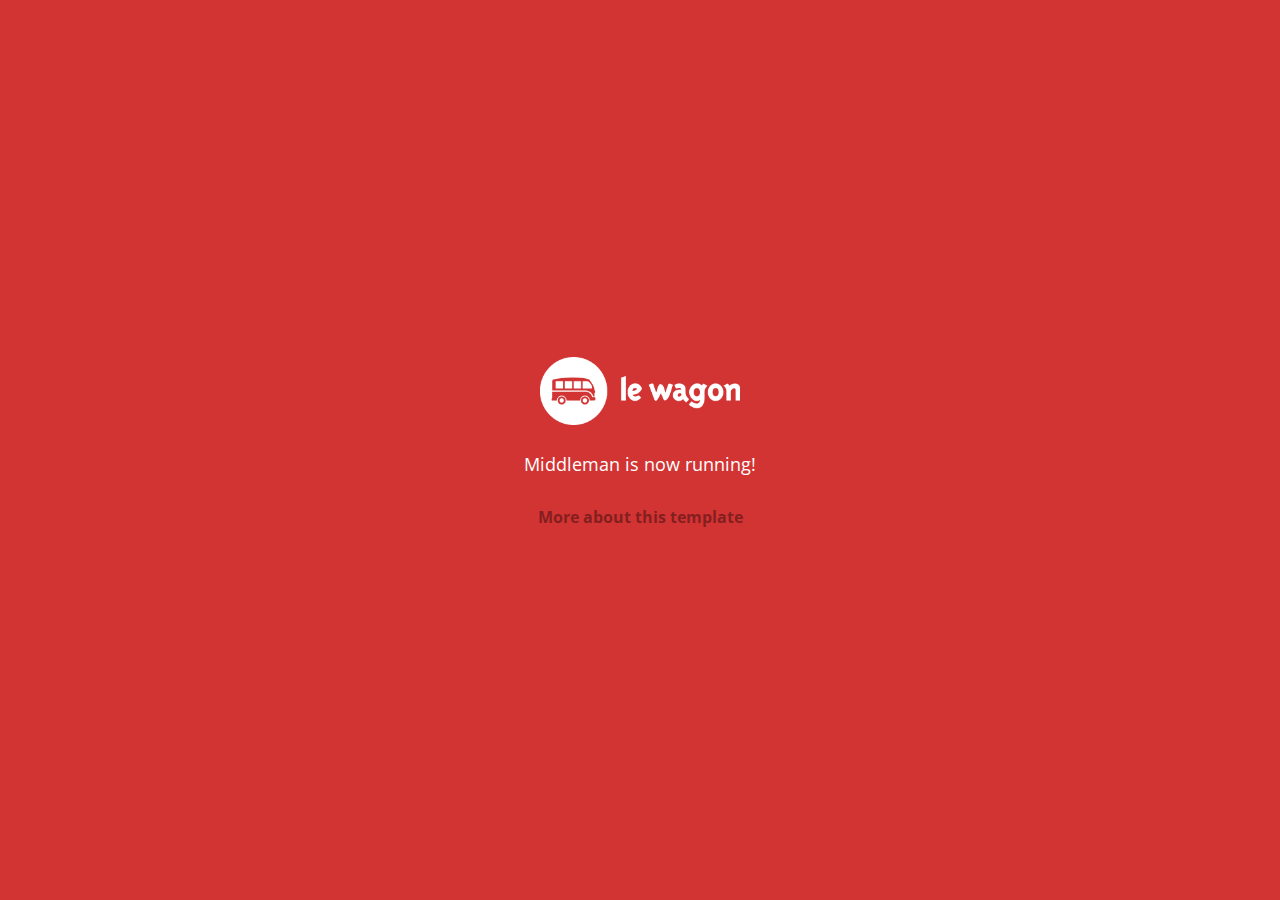
==== index.html @ 90d999ae "Automated commit at 2018-05-07 08:53:48 UTC by middleman-deploy 2.0.0-alpha" ====
<!doctype html>
<html>
  <head>
    <meta charset="utf-8">
    <meta http-equiv="x-ua-compatible" content="ie=edge">
    <meta name="viewport"
          content="width=device-width, initial-scale=1, shrink-to-fit=no">
    <!-- Use the title from a page's frontmatter if it has one -->
    <title>Le Wagon - Middleman</title>
    <link href="stylesheets/application-3c48b980.css" rel="stylesheet" />
    <script src="javascripts/application-93de88c9.js"></script>
    <link href="images/favicon-f15af148.png" rel="icon" type="image/png" />
  </head>
  <body>
    <div id="home">
  <div class="home-content">
    <img src="images/logo-acc9c0ec.png" width="200" alt="Logo" />
    <p>
      Middleman is now running!
    </p>
    <p class="about">
      <a href="about.html">More about this template</a>
    </p>
  </div>
</div>

  </body>
</html>
---- stylesheets/application-3c48b980.css ----
@import url("https://fonts.googleapis.com/css?family=Open+Sans:400,300,700|Raleway:400,100,300,700,500");/*!
 * Bootstrap v3.3.7 (http://getbootstrap.com)
 * Copyright 2011-2016 Twitter, Inc.
 * Licensed under MIT (https://github.com/twbs/bootstrap/blob/master/LICENSE)
 *//*! normalize.css v3.0.3 | MIT License | github.com/necolas/normalize.css */html{font-family:sans-serif;-ms-text-size-adjust:100%;-webkit-text-size-adjust:100%}body{margin:0}article,aside,details,figcaption,figure,footer,header,hgroup,main,menu,nav,section,summary{display:block}audio,canvas,progress,video{display:inline-block;vertical-align:baseline}audio:not([controls]){display:none;height:0}[hidden],template{display:none}a{background-color:transparent}a:active,a:hover{outline:0}abbr[title]{border-bottom:1px dotted}b,strong{font-weight:bold}dfn{font-style:italic}h1{font-size:2em;margin:0.67em 0}mark{background:#ff0;color:#000}small{font-size:80%}sub,sup{font-size:75%;line-height:0;position:relative;vertical-align:baseline}sup{top:-0.5em}sub{bottom:-0.25em}img{border:0}svg:not(:root){overflow:hidden}figure{margin:1em 40px}hr{-webkit-box-sizing:content-box;box-sizing:content-box;height:0}pre{overflow:auto}code,kbd,pre,samp{font-family:monospace, monospace;font-size:1em}button,input,optgroup,select,textarea{color:inherit;font:inherit;margin:0}button{overflow:visible}button,select{text-transform:none}button,html input[type="button"],input[type="reset"],input[type="submit"]{-webkit-appearance:button;cursor:pointer}button[disabled],html input[disabled]{cursor:default}button::-moz-focus-inner,input::-moz-focus-inner{border:0;padding:0}input{line-height:normal}input[type="checkbox"],input[type="radio"]{-webkit-box-sizing:border-box;box-sizing:border-box;padding:0}input[type="number"]::-webkit-inner-spin-button,input[type="number"]::-webkit-outer-spin-button{height:auto}input[type="search"]{-webkit-appearance:textfield;-webkit-box-sizing:content-box;box-sizing:content-box}input[type="search"]::-webkit-search-cancel-button,input[type="search"]::-webkit-search-decoration{-webkit-appearance:none}fieldset{border:1px solid #c0c0c0;margin:0 2px;padding:0.35em 0.625em 0.75em}legend{border:0;padding:0}textarea{overflow:auto}optgroup{font-weight:bold}table{border-collapse:collapse;border-spacing:0}td,th{padding:0}/*! Source: https://github.com/h5bp/html5-boilerplate/blob/master/src/css/main.css */@media print{*,*:before,*:after{background:transparent !important;color:#000 !important;-webkit-box-shadow:none !important;box-shadow:none !important;text-shadow:none !important}a,a:visited{text-decoration:underline}a[href]:after{content:" (" attr(href) ")"}abbr[title]:after{content:" (" attr(title) ")"}a[href^="#"]:after,a[href^="javascript:"]:after{content:""}pre,blockquote{border:1px solid #999;page-break-inside:avoid}thead{display:table-header-group}tr,img{page-break-inside:avoid}img{max-width:100% !important}p,h2,h3{orphans:3;widows:3}h2,h3{page-break-after:avoid}.navbar{display:none}.btn>.caret,.dropup>.btn>.caret{border-top-color:#000 !important}.label{border:1px solid #000}.table{border-collapse:collapse !important}.table td,.table th{background-color:#fff !important}.table-bordered th,.table-bordered td{border:1px solid #ddd !important}}@font-face{font-family:'Glyphicons Halflings';src:url("../assets/bootstrap/glyphicons-halflings-regular-86b6f62b.eot");src:url("../assets/bootstrap/glyphicons-halflings-regular-86b6f62b.eot?#iefix") format("embedded-opentype"),url("../assets/bootstrap/glyphicons-halflings-regular-ca35b697.woff2") format("woff2"),url("../assets/bootstrap/glyphicons-halflings-regular-278e49a8.woff") format("woff"),url("../assets/bootstrap/glyphicons-halflings-regular-44bc1850.ttf") format("truetype"),url("../assets/bootstrap/glyphicons-halflings-regular-de51a849.svg#glyphicons_halflingsregular") format("svg")}.glyphicon{position:relative;top:1px;display:inline-block;font-family:'Glyphicons Halflings';font-style:normal;font-weight:normal;line-height:1;-webkit-font-smoothing:antialiased;-moz-osx-font-smoothing:grayscale}.glyphicon-asterisk:before{content:"\002a"}.glyphicon-plus:before{content:"\002b"}.glyphicon-euro:before,.glyphicon-eur:before{content:"\20ac"}.glyphicon-minus:before{content:"\2212"}.glyphicon-cloud:before{content:"\2601"}.glyphicon-envelope:before{content:"\2709"}.glyphicon-pencil:before{content:"\270f"}.glyphicon-glass:before{content:"\e001"}.glyphicon-music:before{content:"\e002"}.glyphicon-search:before{content:"\e003"}.glyphicon-heart:before{content:"\e005"}.glyphicon-star:before{content:"\e006"}.glyphicon-star-empty:before{content:"\e007"}.glyphicon-user:before{content:"\e008"}.glyphicon-film:before{content:"\e009"}.glyphicon-th-large:before{content:"\e010"}.glyphicon-th:before{content:"\e011"}.glyphicon-th-list:before{content:"\e012"}.glyphicon-ok:before{content:"\e013"}.glyphicon-remove:before{content:"\e014"}.glyphicon-zoom-in:before{content:"\e015"}.glyphicon-zoom-out:before{content:"\e016"}.glyphicon-off:before{content:"\e017"}.glyphicon-signal:before{content:"\e018"}.glyphicon-cog:before{content:"\e019"}.glyphicon-trash:before{content:"\e020"}.glyphicon-home:before{content:"\e021"}.glyphicon-file:before{content:"\e022"}.glyphicon-time:before{content:"\e023"}.glyphicon-road:before{content:"\e024"}.glyphicon-download-alt:before{content:"\e025"}.glyphicon-download:before{content:"\e026"}.glyphicon-upload:before{content:"\e027"}.glyphicon-inbox:before{content:"\e028"}.glyphicon-play-circle:before{content:"\e029"}.glyphicon-repeat:before{content:"\e030"}.glyphicon-refresh:before{content:"\e031"}.glyphicon-list-alt:before{content:"\e032"}.glyphicon-lock:before{content:"\e033"}.glyphicon-flag:before{content:"\e034"}.glyphicon-headphones:before{content:"\e035"}.glyphicon-volume-off:before{content:"\e036"}.glyphicon-volume-down:before{content:"\e037"}.glyphicon-volume-up:before{content:"\e038"}.glyphicon-qrcode:before{content:"\e039"}.glyphicon-barcode:before{content:"\e040"}.glyphicon-tag:before{content:"\e041"}.glyphicon-tags:before{content:"\e042"}.glyphicon-book:before{content:"\e043"}.glyphicon-bookmark:before{content:"\e044"}.glyphicon-print:before{content:"\e045"}.glyphicon-camera:before{content:"\e046"}.glyphicon-font:before{content:"\e047"}.glyphicon-bold:before{content:"\e048"}.glyphicon-italic:before{content:"\e049"}.glyphicon-text-height:before{content:"\e050"}.glyphicon-text-width:before{content:"\e051"}.glyphicon-align-left:before{content:"\e052"}.glyphicon-align-center:before{content:"\e053"}.glyphicon-align-right:before{content:"\e054"}.glyphicon-align-justify:before{content:"\e055"}.glyphicon-list:before{content:"\e056"}.glyphicon-indent-left:before{content:"\e057"}.glyphicon-indent-right:before{content:"\e058"}.glyphicon-facetime-video:before{content:"\e059"}.glyphicon-picture:before{content:"\e060"}.glyphicon-map-marker:before{content:"\e062"}.glyphicon-adjust:before{content:"\e063"}.glyphicon-tint:before{content:"\e064"}.glyphicon-edit:before{content:"\e065"}.glyphicon-share:before{content:"\e066"}.glyphicon-check:before{content:"\e067"}.glyphicon-move:before{content:"\e068"}.glyphicon-step-backward:before{content:"\e069"}.glyphicon-fast-backward:before{content:"\e070"}.glyphicon-backward:before{content:"\e071"}.glyphicon-play:before{content:"\e072"}.glyphicon-pause:before{content:"\e073"}.glyphicon-stop:before{content:"\e074"}.glyphicon-forward:before{content:"\e075"}.glyphicon-fast-forward:before{content:"\e076"}.glyphicon-step-forward:before{content:"\e077"}.glyphicon-eject:before{content:"\e078"}.glyphicon-chevron-left:before{content:"\e079"}.glyphicon-chevron-right:before{content:"\e080"}.glyphicon-plus-sign:before{content:"\e081"}.glyphicon-minus-sign:before{content:"\e082"}.glyphicon-remove-sign:before{content:"\e083"}.glyphicon-ok-sign:before{content:"\e084"}.glyphicon-question-sign:before{content:"\e085"}.glyphicon-info-sign:before{content:"\e086"}.glyphicon-screenshot:before{content:"\e087"}.glyphicon-remove-circle:before{content:"\e088"}.glyphicon-ok-circle:before{content:"\e089"}.glyphicon-ban-circle:before{content:"\e090"}.glyphicon-arrow-left:before{content:"\e091"}.glyphicon-arrow-right:before{content:"\e092"}.glyphicon-arrow-up:before{content:"\e093"}.glyphicon-arrow-down:before{content:"\e094"}.glyphicon-share-alt:before{content:"\e095"}.glyphicon-resize-full:before{content:"\e096"}.glyphicon-resize-small:before{content:"\e097"}.glyphicon-exclamation-sign:before{content:"\e101"}.glyphicon-gift:before{content:"\e102"}.glyphicon-leaf:before{content:"\e103"}.glyphicon-fire:before{content:"\e104"}.glyphicon-eye-open:before{content:"\e105"}.glyphicon-eye-close:before{content:"\e106"}.glyphicon-warning-sign:before{content:"\e107"}.glyphicon-plane:before{content:"\e108"}.glyphicon-calendar:before{content:"\e109"}.glyphicon-random:before{content:"\e110"}.glyphicon-comment:before{content:"\e111"}.glyphicon-magnet:before{content:"\e112"}.glyphicon-chevron-up:before{content:"\e113"}.glyphicon-chevron-down:before{content:"\e114"}.glyphicon-retweet:before{content:"\e115"}.glyphicon-shopping-cart:before{content:"\e116"}.glyphicon-folder-close:before{content:"\e117"}.glyphicon-folder-open:before{content:"\e118"}.glyphicon-resize-vertical:before{content:"\e119"}.glyphicon-resize-horizontal:before{content:"\e120"}.glyphicon-hdd:before{content:"\e121"}.glyphicon-bullhorn:before{content:"\e122"}.glyphicon-bell:before{content:"\e123"}.glyphicon-certificate:before{content:"\e124"}.glyphicon-thumbs-up:before{content:"\e125"}.glyphicon-thumbs-down:before{content:"\e126"}.glyphicon-hand-right:before{content:"\e127"}.glyphicon-hand-left:before{content:"\e128"}.glyphicon-hand-up:before{content:"\e129"}.glyphicon-hand-down:before{content:"\e130"}.glyphicon-circle-arrow-right:before{content:"\e131"}.glyphicon-circle-arrow-left:before{content:"\e132"}.glyphicon-circle-arrow-up:before{content:"\e133"}.glyphicon-circle-arrow-down:before{content:"\e134"}.glyphicon-globe:before{content:"\e135"}.glyphicon-wrench:before{content:"\e136"}.glyphicon-tasks:before{content:"\e137"}.glyphicon-filter:before{content:"\e138"}.glyphicon-briefcase:before{content:"\e139"}.glyphicon-fullscreen:before{content:"\e140"}.glyphicon-dashboard:before{content:"\e141"}.glyphicon-paperclip:before{content:"\e142"}.glyphicon-heart-empty:before{content:"\e143"}.glyphicon-link:before{content:"\e144"}.glyphicon-phone:before{content:"\e145"}.glyphicon-pushpin:before{content:"\e146"}.glyphicon-usd:before{content:"\e148"}.glyphicon-gbp:before{content:"\e149"}.glyphicon-sort:before{content:"\e150"}.glyphicon-sort-by-alphabet:before{content:"\e151"}.glyphicon-sort-by-alphabet-alt:before{content:"\e152"}.glyphicon-sort-by-order:before{content:"\e153"}.glyphicon-sort-by-order-alt:before{content:"\e154"}.glyphicon-sort-by-attributes:before{content:"\e155"}.glyphicon-sort-by-attributes-alt:before{content:"\e156"}.glyphicon-unchecked:before{content:"\e157"}.glyphicon-expand:before{content:"\e158"}.glyphicon-collapse-down:before{content:"\e159"}.glyphicon-collapse-up:before{content:"\e160"}.glyphicon-log-in:before{content:"\e161"}.glyphicon-flash:before{content:"\e162"}.glyphicon-log-out:before{content:"\e163"}.glyphicon-new-window:before{content:"\e164"}.glyphicon-record:before{content:"\e165"}.glyphicon-save:before{content:"\e166"}.glyphicon-open:before{content:"\e167"}.glyphicon-saved:before{content:"\e168"}.glyphicon-import:before{content:"\e169"}.glyphicon-export:before{content:"\e170"}.glyphicon-send:before{content:"\e171"}.glyphicon-floppy-disk:before{content:"\e172"}.glyphicon-floppy-saved:before{content:"\e173"}.glyphicon-floppy-remove:before{content:"\e174"}.glyphicon-floppy-save:before{content:"\e175"}.glyphicon-floppy-open:before{content:"\e176"}.glyphicon-credit-card:before{content:"\e177"}.glyphicon-transfer:before{content:"\e178"}.glyphicon-cutlery:before{content:"\e179"}.glyphicon-header:before{content:"\e180"}.glyphicon-compressed:before{content:"\e181"}.glyphicon-earphone:before{content:"\e182"}.glyphicon-phone-alt:before{content:"\e183"}.glyphicon-tower:before{content:"\e184"}.glyphicon-stats:before{content:"\e185"}.glyphicon-sd-video:before{content:"\e186"}.glyphicon-hd-video:before{content:"\e187"}.glyphicon-subtitles:before{content:"\e188"}.glyphicon-sound-stereo:before{content:"\e189"}.glyphicon-sound-dolby:before{content:"\e190"}.glyphicon-sound-5-1:before{content:"\e191"}.glyphicon-sound-6-1:before{content:"\e192"}.glyphicon-sound-7-1:before{content:"\e193"}.glyphicon-copyright-mark:before{content:"\e194"}.glyphicon-registration-mark:before{content:"\e195"}.glyphicon-cloud-download:before{content:"\e197"}.glyphicon-cloud-upload:before{content:"\e198"}.glyphicon-tree-conifer:before{content:"\e199"}.glyphicon-tree-deciduous:before{content:"\e200"}.glyphicon-cd:before{content:"\e201"}.glyphicon-save-file:before{content:"\e202"}.glyphicon-open-file:before{content:"\e203"}.glyphicon-level-up:before{content:"\e204"}.glyphicon-copy:before{content:"\e205"}.glyphicon-paste:before{content:"\e206"}.glyphicon-alert:before{content:"\e209"}.glyphicon-equalizer:before{content:"\e210"}.glyphicon-king:before{content:"\e211"}.glyphicon-queen:before{content:"\e212"}.glyphicon-pawn:before{content:"\e213"}.glyphicon-bishop:before{content:"\e214"}.glyphicon-knight:before{content:"\e215"}.glyphicon-baby-formula:before{content:"\e216"}.glyphicon-tent:before{content:"\26fa"}.glyphicon-blackboard:before{content:"\e218"}.glyphicon-bed:before{content:"\e219"}.glyphicon-apple:before{content:"\f8ff"}.glyphicon-erase:before{content:"\e221"}.glyphicon-hourglass:before{content:"\231b"}.glyphicon-lamp:before{content:"\e223"}.glyphicon-duplicate:before{content:"\e224"}.glyphicon-piggy-bank:before{content:"\e225"}.glyphicon-scissors:before{content:"\e226"}.glyphicon-bitcoin:before{content:"\e227"}.glyphicon-btc:before{content:"\e227"}.glyphicon-xbt:before{content:"\e227"}.glyphicon-yen:before{content:"\00a5"}.glyphicon-jpy:before{content:"\00a5"}.glyphicon-ruble:before{content:"\20bd"}.glyphicon-rub:before{content:"\20bd"}.glyphicon-scale:before{content:"\e230"}.glyphicon-ice-lolly:before{content:"\e231"}.glyphicon-ice-lolly-tasted:before{content:"\e232"}.glyphicon-education:before{content:"\e233"}.glyphicon-option-horizontal:before{content:"\e234"}.glyphicon-option-vertical:before{content:"\e235"}.glyphicon-menu-hamburger:before{content:"\e236"}.glyphicon-modal-window:before{content:"\e237"}.glyphicon-oil:before{content:"\e238"}.glyphicon-grain:before{content:"\e239"}.glyphicon-sunglasses:before{content:"\e240"}.glyphicon-text-size:before{content:"\e241"}.glyphicon-text-color:before{content:"\e242"}.glyphicon-text-background:before{content:"\e243"}.glyphicon-object-align-top:before{content:"\e244"}.glyphicon-object-align-bottom:before{content:"\e245"}.glyphicon-object-align-horizontal:before{content:"\e246"}.glyphicon-object-align-left:before{content:"\e247"}.glyphicon-object-align-vertical:before{content:"\e248"}.glyphicon-object-align-right:before{content:"\e249"}.glyphicon-triangle-right:before{content:"\e250"}.glyphicon-triangle-left:before{content:"\e251"}.glyphicon-triangle-bottom:before{content:"\e252"}.glyphicon-triangle-top:before{content:"\e253"}.glyphicon-console:before{content:"\e254"}.glyphicon-superscript:before{content:"\e255"}.glyphicon-subscript:before{content:"\e256"}.glyphicon-menu-left:before{content:"\e257"}.glyphicon-menu-right:before{content:"\e258"}.glyphicon-menu-down:before{content:"\e259"}.glyphicon-menu-up:before{content:"\e260"}*{-webkit-box-sizing:border-box;box-sizing:border-box}*:before,*:after{-webkit-box-sizing:border-box;box-sizing:border-box}html{font-size:10px;-webkit-tap-highlight-color:transparent}body{font-family:"Open Sans", "Helvetica", "sans-serif";font-size:18px;line-height:1.42857143;color:#333333;background-color:#F4F4F4}input,button,select,textarea{font-family:inherit;font-size:inherit;line-height:inherit}a{color:#469AE0;text-decoration:none}a:hover,a:focus{color:#1f74ba;text-decoration:underline}a:focus{outline:5px auto -webkit-focus-ring-color;outline-offset:-2px}figure{margin:0}img{vertical-align:middle}.img-responsive{display:block;max-width:100%;height:auto}.img-rounded{border-radius:2px}.img-thumbnail{padding:4px;line-height:1.42857143;background-color:#F4F4F4;border:1px solid #ddd;border-radius:2px;-webkit-transition:all 0.2s ease-in-out;transition:all 0.2s ease-in-out;display:inline-block;max-width:100%;height:auto}.img-circle{border-radius:50%}hr{margin-top:25px;margin-bottom:25px;border:0;border-top:1px solid #eeeeee}.sr-only{position:absolute;width:1px;height:1px;margin:-1px;padding:0;overflow:hidden;clip:rect(0, 0, 0, 0);border:0}.sr-only-focusable:active,.sr-only-focusable:focus{position:static;width:auto;height:auto;margin:0;overflow:visible;clip:auto}[role="button"]{cursor:pointer}h1,h2,h3,h4,h5,h6,.h1,.h2,.h3,.h4,.h5,.h6{font-family:"Raleway", "Helvetica", "sans-serif";font-weight:500;line-height:1.1;color:inherit}h1 small,h1 .small,h2 small,h2 .small,h3 small,h3 .small,h4 small,h4 .small,h5 small,h5 .small,h6 small,h6 .small,.h1 small,.h1 .small,.h2 small,.h2 .small,.h3 small,.h3 .small,.h4 small,.h4 .small,.h5 small,.h5 .small,.h6 small,.h6 .small{font-weight:normal;line-height:1;color:#777777}h1,.h1,h2,.h2,h3,.h3{margin-top:25px;margin-bottom:12.5px}h1 small,h1 .small,.h1 small,.h1 .small,h2 small,h2 .small,.h2 small,.h2 .small,h3 small,h3 .small,.h3 small,.h3 .small{font-size:65%}h4,.h4,h5,.h5,h6,.h6{margin-top:12.5px;margin-bottom:12.5px}h4 small,h4 .small,.h4 small,.h4 .small,h5 small,h5 .small,.h5 small,.h5 .small,h6 small,h6 .small,.h6 small,.h6 .small{font-size:75%}h1,.h1{font-size:46px}h2,.h2{font-size:38px}h3,.h3{font-size:31px}h4,.h4{font-size:23px}h5,.h5{font-size:18px}h6,.h6{font-size:16px}p{margin:0 0 12.5px}.lead{margin-bottom:25px;font-size:20px;font-weight:300;line-height:1.4}@media (min-width: 768px){.lead{font-size:27px}}small,.small{font-size:88%}mark,.mark{background-color:#fcf8e3;padding:.2em}.text-left{text-align:left}.text-right{text-align:right}.text-center{text-align:center}.text-justify{text-align:justify}.text-nowrap{white-space:nowrap}.text-lowercase{text-transform:lowercase}.text-uppercase,.initialism{text-transform:uppercase}.text-capitalize{text-transform:capitalize}.text-muted{color:#777777}.text-primary{color:#469AE0}a.text-primary:hover,a.text-primary:focus{color:#2381d0}.text-success{color:#3c763d}a.text-success:hover,a.text-success:focus{color:#2b542c}.text-info{color:#31708f}a.text-info:hover,a.text-info:focus{color:#245269}.text-warning{color:#8a6d3b}a.text-warning:hover,a.text-warning:focus{color:#66512c}.text-danger{color:#a94442}a.text-danger:hover,a.text-danger:focus{color:#843534}.bg-primary{color:#fff}.bg-primary{background-color:#469AE0}a.bg-primary:hover,a.bg-primary:focus{background-color:#2381d0}.bg-success{background-color:#dff0d8}a.bg-success:hover,a.bg-success:focus{background-color:#c1e2b3}.bg-info{background-color:#d9edf7}a.bg-info:hover,a.bg-info:focus{background-color:#afd9ee}.bg-warning{background-color:#fcf8e3}a.bg-warning:hover,a.bg-warning:focus{background-color:#f7ecb5}.bg-danger{background-color:#f2dede}a.bg-danger:hover,a.bg-danger:focus{background-color:#e4b9b9}.page-header{padding-bottom:11.5px;margin:50px 0 25px;border-bottom:1px solid #eeeeee}ul,ol{margin-top:0;margin-bottom:12.5px}ul ul,ul ol,ol ul,ol ol{margin-bottom:0}.list-unstyled{padding-left:0;list-style:none}.list-inline{padding-left:0;list-style:none;margin-left:-5px}.list-inline>li{display:inline-block;padding-left:5px;padding-right:5px}dl{margin-top:0;margin-bottom:25px}dt,dd{line-height:1.42857143}dt{font-weight:bold}dd{margin-left:0}.dl-horizontal dd:before,.dl-horizontal dd:after{content:" ";display:table}.dl-horizontal dd:after{clear:both}@media (min-width: 768px){.dl-horizontal dt{float:left;width:160px;clear:left;text-align:right;overflow:hidden;text-overflow:ellipsis;white-space:nowrap}.dl-horizontal dd{margin-left:180px}}abbr[title],abbr[data-original-title]{cursor:help;border-bottom:1px dotted #777777}.initialism{font-size:90%}blockquote{padding:12.5px 25px;margin:0 0 25px;font-size:22.5px;border-left:5px solid #eeeeee}blockquote p:last-child,blockquote ul:last-child,blockquote ol:last-child{margin-bottom:0}blockquote footer,blockquote small,blockquote .small{display:block;font-size:80%;line-height:1.42857143;color:#777777}blockquote footer:before,blockquote small:before,blockquote .small:before{content:'\2014 \00A0'}.blockquote-reverse,blockquote.pull-right{padding-right:15px;padding-left:0;border-right:5px solid #eeeeee;border-left:0;text-align:right}.blockquote-reverse footer:before,.blockquote-reverse small:before,.blockquote-reverse .small:before,blockquote.pull-right footer:before,blockquote.pull-right small:before,blockquote.pull-right .small:before{content:''}.blockquote-reverse footer:after,.blockquote-reverse small:after,.blockquote-reverse .small:after,blockquote.pull-right footer:after,blockquote.pull-right small:after,blockquote.pull-right .small:after{content:'\00A0 \2014'}address{margin-bottom:25px;font-style:normal;line-height:1.42857143}code,kbd,pre,samp{font-family:Menlo, Monaco, Consolas, "Courier New", monospace}code{padding:2px 4px;font-size:90%;color:#c7254e;background-color:#f9f2f4;border-radius:2px}kbd{padding:2px 4px;font-size:90%;color:#fff;background-color:#333;border-radius:2px;-webkit-box-shadow:inset 0 -1px 0 rgba(0,0,0,0.25);box-shadow:inset 0 -1px 0 rgba(0,0,0,0.25)}kbd kbd{padding:0;font-size:100%;font-weight:bold;-webkit-box-shadow:none;box-shadow:none}pre{display:block;padding:12px;margin:0 0 12.5px;font-size:17px;line-height:1.42857143;word-break:break-all;word-wrap:break-word;color:#333333;background-color:#f5f5f5;border:1px solid #ccc;border-radius:2px}pre code{padding:0;font-size:inherit;color:inherit;white-space:pre-wrap;background-color:transparent;border-radius:0}.pre-scrollable{max-height:340px;overflow-y:scroll}.container{margin-right:auto;margin-left:auto;padding-left:15px;padding-right:15px}.container:before,.container:after{content:" ";display:table}.container:after{clear:both}@media (min-width: 768px){.container{width:750px}}@media (min-width: 992px){.container{width:970px}}@media (min-width: 1200px){.container{width:1170px}}.container-fluid{margin-right:auto;margin-left:auto;padding-left:15px;padding-right:15px}.container-fluid:before,.container-fluid:after{content:" ";display:table}.container-fluid:after{clear:both}.row{margin-left:-15px;margin-right:-15px}.row:before,.row:after{content:" ";display:table}.row:after{clear:both}.col-xs-1,.col-sm-1,.col-md-1,.col-lg-1,.col-xs-2,.col-sm-2,.col-md-2,.col-lg-2,.col-xs-3,.col-sm-3,.col-md-3,.col-lg-3,.col-xs-4,.col-sm-4,.col-md-4,.col-lg-4,.col-xs-5,.col-sm-5,.col-md-5,.col-lg-5,.col-xs-6,.col-sm-6,.col-md-6,.col-lg-6,.col-xs-7,.col-sm-7,.col-md-7,.col-lg-7,.col-xs-8,.col-sm-8,.col-md-8,.col-lg-8,.col-xs-9,.col-sm-9,.col-md-9,.col-lg-9,.col-xs-10,.col-sm-10,.col-md-10,.col-lg-10,.col-xs-11,.col-sm-11,.col-md-11,.col-lg-11,.col-xs-12,.col-sm-12,.col-md-12,.col-lg-12{position:relative;min-height:1px;padding-left:15px;padding-right:15px}.col-xs-1,.col-xs-2,.col-xs-3,.col-xs-4,.col-xs-5,.col-xs-6,.col-xs-7,.col-xs-8,.col-xs-9,.col-xs-10,.col-xs-11,.col-xs-12{float:left}.col-xs-1{width:8.33333333%}.col-xs-2{width:16.66666667%}.col-xs-3{width:25%}.col-xs-4{width:33.33333333%}.col-xs-5{width:41.66666667%}.col-xs-6{width:50%}.col-xs-7{width:58.33333333%}.col-xs-8{width:66.66666667%}.col-xs-9{width:75%}.col-xs-10{width:83.33333333%}.col-xs-11{width:91.66666667%}.col-xs-12{width:100%}.col-xs-pull-0{right:auto}.col-xs-pull-1{right:8.33333333%}.col-xs-pull-2{right:16.66666667%}.col-xs-pull-3{right:25%}.col-xs-pull-4{right:33.33333333%}.col-xs-pull-5{right:41.66666667%}.col-xs-pull-6{right:50%}.col-xs-pull-7{right:58.33333333%}.col-xs-pull-8{right:66.66666667%}.col-xs-pull-9{right:75%}.col-xs-pull-10{right:83.33333333%}.col-xs-pull-11{right:91.66666667%}.col-xs-pull-12{right:100%}.col-xs-push-0{left:auto}.col-xs-push-1{left:8.33333333%}.col-xs-push-2{left:16.66666667%}.col-xs-push-3{left:25%}.col-xs-push-4{left:33.33333333%}.col-xs-push-5{left:41.66666667%}.col-xs-push-6{left:50%}.col-xs-push-7{left:58.33333333%}.col-xs-push-8{left:66.66666667%}.col-xs-push-9{left:75%}.col-xs-push-10{left:83.33333333%}.col-xs-push-11{left:91.66666667%}.col-xs-push-12{left:100%}.col-xs-offset-0{margin-left:0%}.col-xs-offset-1{margin-left:8.33333333%}.col-xs-offset-2{margin-left:16.66666667%}.col-xs-offset-3{margin-left:25%}.col-xs-offset-4{margin-left:33.33333333%}.col-xs-offset-5{margin-left:41.66666667%}.col-xs-offset-6{margin-left:50%}.col-xs-offset-7{margin-left:58.33333333%}.col-xs-offset-8{margin-left:66.66666667%}.col-xs-offset-9{margin-left:75%}.col-xs-offset-10{margin-left:83.33333333%}.col-xs-offset-11{margin-left:91.66666667%}.col-xs-offset-12{margin-left:100%}@media (min-width: 768px){.col-sm-1,.col-sm-2,.col-sm-3,.col-sm-4,.col-sm-5,.col-sm-6,.col-sm-7,.col-sm-8,.col-sm-9,.col-sm-10,.col-sm-11,.col-sm-12{float:left}.col-sm-1{width:8.33333333%}.col-sm-2{width:16.66666667%}.col-sm-3{width:25%}.col-sm-4{width:33.33333333%}.col-sm-5{width:41.66666667%}.col-sm-6{width:50%}.col-sm-7{width:58.33333333%}.col-sm-8{width:66.66666667%}.col-sm-9{width:75%}.col-sm-10{width:83.33333333%}.col-sm-11{width:91.66666667%}.col-sm-12{width:100%}.col-sm-pull-0{right:auto}.col-sm-pull-1{right:8.33333333%}.col-sm-pull-2{right:16.66666667%}.col-sm-pull-3{right:25%}.col-sm-pull-4{right:33.33333333%}.col-sm-pull-5{right:41.66666667%}.col-sm-pull-6{right:50%}.col-sm-pull-7{right:58.33333333%}.col-sm-pull-8{right:66.66666667%}.col-sm-pull-9{right:75%}.col-sm-pull-10{right:83.33333333%}.col-sm-pull-11{right:91.66666667%}.col-sm-pull-12{right:100%}.col-sm-push-0{left:auto}.col-sm-push-1{left:8.33333333%}.col-sm-push-2{left:16.66666667%}.col-sm-push-3{left:25%}.col-sm-push-4{left:33.33333333%}.col-sm-push-5{left:41.66666667%}.col-sm-push-6{left:50%}.col-sm-push-7{left:58.33333333%}.col-sm-push-8{left:66.66666667%}.col-sm-push-9{left:75%}.col-sm-push-10{left:83.33333333%}.col-sm-push-11{left:91.66666667%}.col-sm-push-12{left:100%}.col-sm-offset-0{margin-left:0%}.col-sm-offset-1{margin-left:8.33333333%}.col-sm-offset-2{margin-left:16.66666667%}.col-sm-offset-3{margin-left:25%}.col-sm-offset-4{margin-left:33.33333333%}.col-sm-offset-5{margin-left:41.66666667%}.col-sm-offset-6{margin-left:50%}.col-sm-offset-7{margin-left:58.33333333%}.col-sm-offset-8{margin-left:66.66666667%}.col-sm-offset-9{margin-left:75%}.col-sm-offset-10{margin-left:83.33333333%}.col-sm-offset-11{margin-left:91.66666667%}.col-sm-offset-12{margin-left:100%}}@media (min-width: 992px){.col-md-1,.col-md-2,.col-md-3,.col-md-4,.col-md-5,.col-md-6,.col-md-7,.col-md-8,.col-md-9,.col-md-10,.col-md-11,.col-md-12{float:left}.col-md-1{width:8.33333333%}.col-md-2{width:16.66666667%}.col-md-3{width:25%}.col-md-4{width:33.33333333%}.col-md-5{width:41.66666667%}.col-md-6{width:50%}.col-md-7{width:58.33333333%}.col-md-8{width:66.66666667%}.col-md-9{width:75%}.col-md-10{width:83.33333333%}.col-md-11{width:91.66666667%}.col-md-12{width:100%}.col-md-pull-0{right:auto}.col-md-pull-1{right:8.33333333%}.col-md-pull-2{right:16.66666667%}.col-md-pull-3{right:25%}.col-md-pull-4{right:33.33333333%}.col-md-pull-5{right:41.66666667%}.col-md-pull-6{right:50%}.col-md-pull-7{right:58.33333333%}.col-md-pull-8{right:66.66666667%}.col-md-pull-9{right:75%}.col-md-pull-10{right:83.33333333%}.col-md-pull-11{right:91.66666667%}.col-md-pull-12{right:100%}.col-md-push-0{left:auto}.col-md-push-1{left:8.33333333%}.col-md-push-2{left:16.66666667%}.col-md-push-3{left:25%}.col-md-push-4{left:33.33333333%}.col-md-push-5{left:41.66666667%}.col-md-push-6{left:50%}.col-md-push-7{left:58.33333333%}.col-md-push-8{left:66.66666667%}.col-md-push-9{left:75%}.col-md-push-10{left:83.33333333%}.col-md-push-11{left:91.66666667%}.col-md-push-12{left:100%}.col-md-offset-0{margin-left:0%}.col-md-offset-1{margin-left:8.33333333%}.col-md-offset-2{margin-left:16.66666667%}.col-md-offset-3{margin-left:25%}.col-md-offset-4{margin-left:33.33333333%}.col-md-offset-5{margin-left:41.66666667%}.col-md-offset-6{margin-left:50%}.col-md-offset-7{margin-left:58.33333333%}.col-md-offset-8{margin-left:66.66666667%}.col-md-offset-9{margin-left:75%}.col-md-offset-10{margin-left:83.33333333%}.col-md-offset-11{margin-left:91.66666667%}.col-md-offset-12{margin-left:100%}}@media (min-width: 1200px){.col-lg-1,.col-lg-2,.col-lg-3,.col-lg-4,.col-lg-5,.col-lg-6,.col-lg-7,.col-lg-8,.col-lg-9,.col-lg-10,.col-lg-11,.col-lg-12{float:left}.col-lg-1{width:8.33333333%}.col-lg-2{width:16.66666667%}.col-lg-3{width:25%}.col-lg-4{width:33.33333333%}.col-lg-5{width:41.66666667%}.col-lg-6{width:50%}.col-lg-7{width:58.33333333%}.col-lg-8{width:66.66666667%}.col-lg-9{width:75%}.col-lg-10{width:83.33333333%}.col-lg-11{width:91.66666667%}.col-lg-12{width:100%}.col-lg-pull-0{right:auto}.col-lg-pull-1{right:8.33333333%}.col-lg-pull-2{right:16.66666667%}.col-lg-pull-3{right:25%}.col-lg-pull-4{right:33.33333333%}.col-lg-pull-5{right:41.66666667%}.col-lg-pull-6{right:50%}.col-lg-pull-7{right:58.33333333%}.col-lg-pull-8{right:66.66666667%}.col-lg-pull-9{right:75%}.col-lg-pull-10{right:83.33333333%}.col-lg-pull-11{right:91.66666667%}.col-lg-pull-12{right:100%}.col-lg-push-0{left:auto}.col-lg-push-1{left:8.33333333%}.col-lg-push-2{left:16.66666667%}.col-lg-push-3{left:25%}.col-lg-push-4{left:33.33333333%}.col-lg-push-5{left:41.66666667%}.col-lg-push-6{left:50%}.col-lg-push-7{left:58.33333333%}.col-lg-push-8{left:66.66666667%}.col-lg-push-9{left:75%}.col-lg-push-10{left:83.33333333%}.col-lg-push-11{left:91.66666667%}.col-lg-push-12{left:100%}.col-lg-offset-0{margin-left:0%}.col-lg-offset-1{margin-left:8.33333333%}.col-lg-offset-2{margin-left:16.66666667%}.col-lg-offset-3{margin-left:25%}.col-lg-offset-4{margin-left:33.33333333%}.col-lg-offset-5{margin-left:41.66666667%}.col-lg-offset-6{margin-left:50%}.col-lg-offset-7{margin-left:58.33333333%}.col-lg-offset-8{margin-left:66.66666667%}.col-lg-offset-9{margin-left:75%}.col-lg-offset-10{margin-left:83.33333333%}.col-lg-offset-11{margin-left:91.66666667%}.col-lg-offset-12{margin-left:100%}}table{background-color:transparent}caption{padding-top:8px;padding-bottom:8px;color:#777777;text-align:left}th{text-align:left}.table{width:100%;max-width:100%;margin-bottom:25px}.table>thead>tr>th,.table>thead>tr>td,.table>tbody>tr>th,.table>tbody>tr>td,.table>tfoot>tr>th,.table>tfoot>tr>td{padding:8px;line-height:1.42857143;vertical-align:top;border-top:1px solid #ddd}.table>thead>tr>th{vertical-align:bottom;border-bottom:2px solid #ddd}.table>caption+thead>tr:first-child>th,.table>caption+thead>tr:first-child>td,.table>colgroup+thead>tr:first-child>th,.table>colgroup+thead>tr:first-child>td,.table>thead:first-child>tr:first-child>th,.table>thead:first-child>tr:first-child>td{border-top:0}.table>tbody+tbody{border-top:2px solid #ddd}.table .table{background-color:#F4F4F4}.table-condensed>thead>tr>th,.table-condensed>thead>tr>td,.table-condensed>tbody>tr>th,.table-condensed>tbody>tr>td,.table-condensed>tfoot>tr>th,.table-condensed>tfoot>tr>td{padding:5px}.table-bordered{border:1px solid #ddd}.table-bordered>thead>tr>th,.table-bordered>thead>tr>td,.table-bordered>tbody>tr>th,.table-bordered>tbody>tr>td,.table-bordered>tfoot>tr>th,.table-bordered>tfoot>tr>td{border:1px solid #ddd}.table-bordered>thead>tr>th,.table-bordered>thead>tr>td{border-bottom-width:2px}.table-striped>tbody>tr:nth-of-type(odd){background-color:#f9f9f9}.table-hover>tbody>tr:hover{background-color:#f5f5f5}table col[class*="col-"]{position:static;float:none;display:table-column}table td[class*="col-"],table th[class*="col-"]{position:static;float:none;display:table-cell}.table>thead>tr>td.active,.table>thead>tr>th.active,.table>thead>tr.active>td,.table>thead>tr.active>th,.table>tbody>tr>td.active,.table>tbody>tr>th.active,.table>tbody>tr.active>td,.table>tbody>tr.active>th,.table>tfoot>tr>td.active,.table>tfoot>tr>th.active,.table>tfoot>tr.active>td,.table>tfoot>tr.active>th{background-color:#f5f5f5}.table-hover>tbody>tr>td.active:hover,.table-hover>tbody>tr>th.active:hover,.table-hover>tbody>tr.active:hover>td,.table-hover>tbody>tr:hover>.active,.table-hover>tbody>tr.active:hover>th{background-color:#e8e8e8}.table>thead>tr>td.success,.table>thead>tr>th.success,.table>thead>tr.success>td,.table>thead>tr.success>th,.table>tbody>tr>td.success,.table>tbody>tr>th.success,.table>tbody>tr.success>td,.table>tbody>tr.success>th,.table>tfoot>tr>td.success,.table>tfoot>tr>th.success,.table>tfoot>tr.success>td,.table>tfoot>tr.success>th{background-color:#dff0d8}.table-hover>tbody>tr>td.success:hover,.table-hover>tbody>tr>th.success:hover,.table-hover>tbody>tr.success:hover>td,.table-hover>tbody>tr:hover>.success,.table-hover>tbody>tr.success:hover>th{background-color:#d0e9c6}.table>thead>tr>td.info,.table>thead>tr>th.info,.table>thead>tr.info>td,.table>thead>tr.info>th,.table>tbody>tr>td.info,.table>tbody>tr>th.info,.table>tbody>tr.info>td,.table>tbody>tr.info>th,.table>tfoot>tr>td.info,.table>tfoot>tr>th.info,.table>tfoot>tr.info>td,.table>tfoot>tr.info>th{background-color:#d9edf7}.table-hover>tbody>tr>td.info:hover,.table-hover>tbody>tr>th.info:hover,.table-hover>tbody>tr.info:hover>td,.table-hover>tbody>tr:hover>.info,.table-hover>tbody>tr.info:hover>th{background-color:#c4e3f3}.table>thead>tr>td.warning,.table>thead>tr>th.warning,.table>thead>tr.warning>td,.table>thead>tr.warning>th,.table>tbody>tr>td.warning,.table>tbody>tr>th.warning,.table>tbody>tr.warning>td,.table>tbody>tr.warning>th,.table>tfoot>tr>td.warning,.table>tfoot>tr>th.warning,.table>tfoot>tr.warning>td,.table>tfoot>tr.warning>th{background-color:#fcf8e3}.table-hover>tbody>tr>td.warning:hover,.table-hover>tbody>tr>th.warning:hover,.table-hover>tbody>tr.warning:hover>td,.table-hover>tbody>tr:hover>.warning,.table-hover>tbody>tr.warning:hover>th{background-color:#faf2cc}.table>thead>tr>td.danger,.table>thead>tr>th.danger,.table>thead>tr.danger>td,.table>thead>tr.danger>th,.table>tbody>tr>td.danger,.table>tbody>tr>th.danger,.table>tbody>tr.danger>td,.table>tbody>tr.danger>th,.table>tfoot>tr>td.danger,.table>tfoot>tr>th.danger,.table>tfoot>tr.danger>td,.table>tfoot>tr.danger>th{background-color:#f2dede}.table-hover>tbody>tr>td.danger:hover,.table-hover>tbody>tr>th.danger:hover,.table-hover>tbody>tr.danger:hover>td,.table-hover>tbody>tr:hover>.danger,.table-hover>tbody>tr.danger:hover>th{background-color:#ebcccc}.table-responsive{overflow-x:auto;min-height:0.01%}@media screen and (max-width: 767px){.table-responsive{width:100%;margin-bottom:18.75px;overflow-y:hidden;-ms-overflow-style:-ms-autohiding-scrollbar;border:1px solid #ddd}.table-responsive>.table{margin-bottom:0}.table-responsive>.table>thead>tr>th,.table-responsive>.table>thead>tr>td,.table-responsive>.table>tbody>tr>th,.table-responsive>.table>tbody>tr>td,.table-responsive>.table>tfoot>tr>th,.table-responsive>.table>tfoot>tr>td{white-space:nowrap}.table-responsive>.table-bordered{border:0}.table-responsive>.table-bordered>thead>tr>th:first-child,.table-responsive>.table-bordered>thead>tr>td:first-child,.table-responsive>.table-bordered>tbody>tr>th:first-child,.table-responsive>.table-bordered>tbody>tr>td:first-child,.table-responsive>.table-bordered>tfoot>tr>th:first-child,.table-responsive>.table-bordered>tfoot>tr>td:first-child{border-left:0}.table-responsive>.table-bordered>thead>tr>th:last-child,.table-responsive>.table-bordered>thead>tr>td:last-child,.table-responsive>.table-bordered>tbody>tr>th:last-child,.table-responsive>.table-bordered>tbody>tr>td:last-child,.table-responsive>.table-bordered>tfoot>tr>th:last-child,.table-responsive>.table-bordered>tfoot>tr>td:last-child{border-right:0}.table-responsive>.table-bordered>tbody>tr:last-child>th,.table-responsive>.table-bordered>tbody>tr:last-child>td,.table-responsive>.table-bordered>tfoot>tr:last-child>th,.table-responsive>.table-bordered>tfoot>tr:last-child>td{border-bottom:0}}fieldset{padding:0;margin:0;border:0;min-width:0}legend{display:block;width:100%;padding:0;margin-bottom:25px;font-size:27px;line-height:inherit;color:#333333;border:0;border-bottom:1px solid #e5e5e5}label{display:inline-block;max-width:100%;margin-bottom:5px;font-weight:bold}input[type="search"]{-webkit-box-sizing:border-box;box-sizing:border-box}input[type="radio"],input[type="checkbox"]{margin:4px 0 0;margin-top:1px \9;line-height:normal}input[type="file"]{display:block}input[type="range"]{display:block;width:100%}select[multiple],select[size]{height:auto}input[type="file"]:focus,input[type="radio"]:focus,input[type="checkbox"]:focus{outline:5px auto -webkit-focus-ring-color;outline-offset:-2px}output{display:block;padding-top:7px;font-size:18px;line-height:1.42857143;color:#000000}.form-control{display:block;width:100%;height:39px;padding:6px 12px;font-size:18px;line-height:1.42857143;color:#000000;background-color:#fff;background-image:none;border:1px solid #ccc;border-radius:2px;-webkit-box-shadow:inset 0 1px 1px rgba(0,0,0,0.075);box-shadow:inset 0 1px 1px rgba(0,0,0,0.075);-webkit-transition:border-color ease-in-out 0.15s, box-shadow ease-in-out 0.15s;-webkit-transition:border-color ease-in-out 0.15s, -webkit-box-shadow ease-in-out 0.15s;transition:border-color ease-in-out 0.15s, -webkit-box-shadow ease-in-out 0.15s;transition:border-color ease-in-out 0.15s, box-shadow ease-in-out 0.15s;transition:border-color ease-in-out 0.15s, box-shadow ease-in-out 0.15s, -webkit-box-shadow ease-in-out 0.15s}.form-control:focus{border-color:#66afe9;outline:0;-webkit-box-shadow:inset 0 1px 1px rgba(0,0,0,0.075),0 0 8px rgba(102,175,233,0.6);box-shadow:inset 0 1px 1px rgba(0,0,0,0.075),0 0 8px rgba(102,175,233,0.6)}.form-control::-moz-placeholder{color:#999;opacity:1}.form-control:-ms-input-placeholder{color:#999}.form-control::-webkit-input-placeholder{color:#999}.form-control::-ms-expand{border:0;background-color:transparent}.form-control[disabled],.form-control[readonly],fieldset[disabled] .form-control{background-color:#eeeeee;opacity:1}.form-control[disabled],fieldset[disabled] .form-control{cursor:not-allowed}textarea.form-control{height:auto}input[type="search"]{-webkit-appearance:none}@media screen and (-webkit-min-device-pixel-ratio: 0){input[type="date"].form-control,input[type="time"].form-control,input[type="datetime-local"].form-control,input[type="month"].form-control{line-height:39px}input[type="date"].input-sm,.input-group-sm>input[type="date"].form-control,.input-group-sm>input[type="date"].input-group-addon,.input-group-sm>.input-group-btn>input[type="date"].btn,.input-group-sm input[type="date"],input[type="time"].input-sm,.input-group-sm>input[type="time"].form-control,.input-group-sm>input[type="time"].input-group-addon,.input-group-sm>.input-group-btn>input[type="time"].btn,.input-group-sm input[type="time"],input[type="datetime-local"].input-sm,.input-group-sm>input[type="datetime-local"].form-control,.input-group-sm>input[type="datetime-local"].input-group-addon,.input-group-sm>.input-group-btn>input[type="datetime-local"].btn,.input-group-sm input[type="datetime-local"],input[type="month"].input-sm,.input-group-sm>input[type="month"].form-control,.input-group-sm>input[type="month"].input-group-addon,.input-group-sm>.input-group-btn>input[type="month"].btn,.input-group-sm input[type="month"]{line-height:36px}input[type="date"].input-lg,.input-group-lg>input[type="date"].form-control,.input-group-lg>input[type="date"].input-group-addon,.input-group-lg>.input-group-btn>input[type="date"].btn,.input-group-lg input[type="date"],input[type="time"].input-lg,.input-group-lg>input[type="time"].form-control,.input-group-lg>input[type="time"].input-group-addon,.input-group-lg>.input-group-btn>input[type="time"].btn,.input-group-lg input[type="time"],input[type="datetime-local"].input-lg,.input-group-lg>input[type="datetime-local"].form-control,.input-group-lg>input[type="datetime-local"].input-group-addon,.input-group-lg>.input-group-btn>input[type="datetime-local"].btn,.input-group-lg input[type="datetime-local"],input[type="month"].input-lg,.input-group-lg>input[type="month"].form-control,.input-group-lg>input[type="month"].input-group-addon,.input-group-lg>.input-group-btn>input[type="month"].btn,.input-group-lg input[type="month"]{line-height:53px}}.form-group{margin-bottom:15px}.radio,.checkbox{position:relative;display:block;margin-top:10px;margin-bottom:10px}.radio label,.checkbox label{min-height:25px;padding-left:20px;margin-bottom:0;font-weight:normal;cursor:pointer}.radio input[type="radio"],.radio-inline input[type="radio"],.checkbox input[type="checkbox"],.checkbox-inline input[type="checkbox"]{position:absolute;margin-left:-20px;margin-top:4px \9}.radio+.radio,.checkbox+.checkbox{margin-top:-5px}.radio-inline,.checkbox-inline{position:relative;display:inline-block;padding-left:20px;margin-bottom:0;vertical-align:middle;font-weight:normal;cursor:pointer}.radio-inline+.radio-inline,.checkbox-inline+.checkbox-inline{margin-top:0;margin-left:10px}input[type="radio"][disabled],input[type="radio"].disabled,fieldset[disabled] input[type="radio"],input[type="checkbox"][disabled],input[type="checkbox"].disabled,fieldset[disabled] input[type="checkbox"]{cursor:not-allowed}.radio-inline.disabled,fieldset[disabled] .radio-inline,.checkbox-inline.disabled,fieldset[disabled] .checkbox-inline{cursor:not-allowed}.radio.disabled label,fieldset[disabled] .radio label,.checkbox.disabled label,fieldset[disabled] .checkbox label{cursor:not-allowed}.form-control-static{padding-top:7px;padding-bottom:7px;margin-bottom:0;min-height:43px}.form-control-static.input-lg,.input-group-lg>.form-control-static.form-control,.input-group-lg>.form-control-static.input-group-addon,.input-group-lg>.input-group-btn>.form-control-static.btn,.form-control-static.input-sm,.input-group-sm>.form-control-static.form-control,.input-group-sm>.form-control-static.input-group-addon,.input-group-sm>.input-group-btn>.form-control-static.btn{padding-left:0;padding-right:0}.input-sm,.input-group-sm>.form-control,.input-group-sm>.input-group-addon,.input-group-sm>.input-group-btn>.btn{height:36px;padding:5px 10px;font-size:16px;line-height:1.5;border-radius:2px}select.input-sm,.input-group-sm>select.form-control,.input-group-sm>select.input-group-addon,.input-group-sm>.input-group-btn>select.btn{height:36px;line-height:36px}textarea.input-sm,.input-group-sm>textarea.form-control,.input-group-sm>textarea.input-group-addon,.input-group-sm>.input-group-btn>textarea.btn,select[multiple].input-sm,.input-group-sm>select[multiple].form-control,.input-group-sm>select[multiple].input-group-addon,.input-group-sm>.input-group-btn>select[multiple].btn{height:auto}.form-group-sm .form-control{height:36px;padding:5px 10px;font-size:16px;line-height:1.5;border-radius:2px}.form-group-sm select.form-control{height:36px;line-height:36px}.form-group-sm textarea.form-control,.form-group-sm select[multiple].form-control{height:auto}.form-group-sm .form-control-static{height:36px;min-height:41px;padding:6px 10px;font-size:16px;line-height:1.5}.input-lg,.input-group-lg>.form-control,.input-group-lg>.input-group-addon,.input-group-lg>.input-group-btn>.btn{height:53px;padding:10px 16px;font-size:23px;line-height:1.3333333;border-radius:2px}select.input-lg,.input-group-lg>select.form-control,.input-group-lg>select.input-group-addon,.input-group-lg>.input-group-btn>select.btn{height:53px;line-height:53px}textarea.input-lg,.input-group-lg>textarea.form-control,.input-group-lg>textarea.input-group-addon,.input-group-lg>.input-group-btn>textarea.btn,select[multiple].input-lg,.input-group-lg>select[multiple].form-control,.input-group-lg>select[multiple].input-group-addon,.input-group-lg>.input-group-btn>select[multiple].btn{height:auto}.form-group-lg .form-control{height:53px;padding:10px 16px;font-size:23px;line-height:1.3333333;border-radius:2px}.form-group-lg select.form-control{height:53px;line-height:53px}.form-group-lg textarea.form-control,.form-group-lg select[multiple].form-control{height:auto}.form-group-lg .form-control-static{height:53px;min-height:48px;padding:11px 16px;font-size:23px;line-height:1.3333333}.has-feedback{position:relative}.has-feedback .form-control{padding-right:48.75px}.form-control-feedback{position:absolute;top:0;right:0;z-index:2;display:block;width:39px;height:39px;line-height:39px;text-align:center;pointer-events:none}.input-lg+.form-control-feedback,.input-group-lg>.form-control+.form-control-feedback,.input-group-lg>.input-group-addon+.form-control-feedback,.input-group-lg>.input-group-btn>.btn+.form-control-feedback,.input-group-lg+.form-control-feedback,.form-group-lg .form-control+.form-control-feedback{width:53px;height:53px;line-height:53px}.input-sm+.form-control-feedback,.input-group-sm>.form-control+.form-control-feedback,.input-group-sm>.input-group-addon+.form-control-feedback,.input-group-sm>.input-group-btn>.btn+.form-control-feedback,.input-group-sm+.form-control-feedback,.form-group-sm .form-control+.form-control-feedback{width:36px;height:36px;line-height:36px}.has-success .help-block,.has-success .control-label,.has-success .radio,.has-success .checkbox,.has-success .radio-inline,.has-success .checkbox-inline,.has-success.radio label,.has-success.checkbox label,.has-success.radio-inline label,.has-success.checkbox-inline label{color:#3c763d}.has-success .form-control{border-color:#3c763d;-webkit-box-shadow:inset 0 1px 1px rgba(0,0,0,0.075);box-shadow:inset 0 1px 1px rgba(0,0,0,0.075)}.has-success .form-control:focus{border-color:#2b542c;-webkit-box-shadow:inset 0 1px 1px rgba(0,0,0,0.075),0 0 6px #67b168;box-shadow:inset 0 1px 1px rgba(0,0,0,0.075),0 0 6px #67b168}.has-success .input-group-addon{color:#3c763d;border-color:#3c763d;background-color:#dff0d8}.has-success .form-control-feedback{color:#3c763d}.has-warning .help-block,.has-warning .control-label,.has-warning .radio,.has-warning .checkbox,.has-warning .radio-inline,.has-warning .checkbox-inline,.has-warning.radio label,.has-warning.checkbox label,.has-warning.radio-inline label,.has-warning.checkbox-inline label{color:#8a6d3b}.has-warning .form-control{border-color:#8a6d3b;-webkit-box-shadow:inset 0 1px 1px rgba(0,0,0,0.075);box-shadow:inset 0 1px 1px rgba(0,0,0,0.075)}.has-warning .form-control:focus{border-color:#66512c;-webkit-box-shadow:inset 0 1px 1px rgba(0,0,0,0.075),0 0 6px #c0a16b;box-shadow:inset 0 1px 1px rgba(0,0,0,0.075),0 0 6px #c0a16b}.has-warning .input-group-addon{color:#8a6d3b;border-color:#8a6d3b;background-color:#fcf8e3}.has-warning .form-control-feedback{color:#8a6d3b}.has-error .help-block,.has-error .control-label,.has-error .radio,.has-error .checkbox,.has-error .radio-inline,.has-error .checkbox-inline,.has-error.radio label,.has-error.checkbox label,.has-error.radio-inline label,.has-error.checkbox-inline label{color:#a94442}.has-error .form-control{border-color:#a94442;-webkit-box-shadow:inset 0 1px 1px rgba(0,0,0,0.075);box-shadow:inset 0 1px 1px rgba(0,0,0,0.075)}.has-error .form-control:focus{border-color:#843534;-webkit-box-shadow:inset 0 1px 1px rgba(0,0,0,0.075),0 0 6px #ce8483;box-shadow:inset 0 1px 1px rgba(0,0,0,0.075),0 0 6px #ce8483}.has-error .input-group-addon{color:#a94442;border-color:#a94442;background-color:#f2dede}.has-error .form-control-feedback{color:#a94442}.has-feedback label ~ .form-control-feedback{top:30px}.has-feedback label.sr-only ~ .form-control-feedback{top:0}.help-block{display:block;margin-top:5px;margin-bottom:10px;color:#737373}@media (min-width: 768px){.form-inline .form-group{display:inline-block;margin-bottom:0;vertical-align:middle}.form-inline .form-control{display:inline-block;width:auto;vertical-align:middle}.form-inline .form-control-static{display:inline-block}.form-inline .input-group{display:inline-table;vertical-align:middle}.form-inline .input-group .input-group-addon,.form-inline .input-group .input-group-btn,.form-inline .input-group .form-control{width:auto}.form-inline .input-group>.form-control{width:100%}.form-inline .control-label{margin-bottom:0;vertical-align:middle}.form-inline .radio,.form-inline .checkbox{display:inline-block;margin-top:0;margin-bottom:0;vertical-align:middle}.form-inline .radio label,.form-inline .checkbox label{padding-left:0}.form-inline .radio input[type="radio"],.form-inline .checkbox input[type="checkbox"]{position:relative;margin-left:0}.form-inline .has-feedback .form-control-feedback{top:0}}.form-horizontal .radio,.form-horizontal .checkbox,.form-horizontal .radio-inline,.form-horizontal .checkbox-inline{margin-top:0;margin-bottom:0;padding-top:7px}.form-horizontal .radio,.form-horizontal .checkbox{min-height:32px}.form-horizontal .form-group{margin-left:-15px;margin-right:-15px}.form-horizontal .form-group:before,.form-horizontal .form-group:after{content:" ";display:table}.form-horizontal .form-group:after{clear:both}@media (min-width: 768px){.form-horizontal .control-label{text-align:right;margin-bottom:0;padding-top:7px}}.form-horizontal .has-feedback .form-control-feedback{right:15px}@media (min-width: 768px){.form-horizontal .form-group-lg .control-label{padding-top:11px;font-size:23px}}@media (min-width: 768px){.form-horizontal .form-group-sm .control-label{padding-top:6px;font-size:16px}}.btn{display:inline-block;margin-bottom:0;font-weight:normal;text-align:center;vertical-align:middle;-ms-touch-action:manipulation;touch-action:manipulation;cursor:pointer;background-image:none;border:1px solid transparent;white-space:nowrap;padding:6px 12px;font-size:18px;line-height:1.42857143;border-radius:2px;-webkit-user-select:none;-moz-user-select:none;-ms-user-select:none;user-select:none}.btn:focus,.btn.focus,.btn:active:focus,.btn:active.focus,.btn.active:focus,.btn.active.focus{outline:5px auto -webkit-focus-ring-color;outline-offset:-2px}.btn:hover,.btn:focus,.btn.focus{color:#333;text-decoration:none}.btn:active,.btn.active{outline:0;background-image:none;-webkit-box-shadow:inset 0 3px 5px rgba(0,0,0,0.125);box-shadow:inset 0 3px 5px rgba(0,0,0,0.125)}.btn.disabled,.btn[disabled],fieldset[disabled] .btn{cursor:not-allowed;opacity:0.65;filter:alpha(opacity=65);-webkit-box-shadow:none;box-shadow:none}a.btn.disabled,fieldset[disabled] a.btn{pointer-events:none}.btn-default{color:#333;background-color:#fff;border-color:#ccc}.btn-default:focus,.btn-default.focus{color:#333;background-color:#e6e6e6;border-color:#8c8c8c}.btn-default:hover{color:#333;background-color:#e6e6e6;border-color:#adadad}.btn-default:active,.btn-default.active,.open>.btn-default.dropdown-toggle{color:#333;background-color:#e6e6e6;border-color:#adadad}.btn-default:active:hover,.btn-default:active:focus,.btn-default:active.focus,.btn-default.active:hover,.btn-default.active:focus,.btn-default.active.focus,.open>.btn-default.dropdown-toggle:hover,.open>.btn-default.dropdown-toggle:focus,.open>.btn-default.dropdown-toggle.focus{color:#333;background-color:#d4d4d4;border-color:#8c8c8c}.btn-default:active,.btn-default.active,.open>.btn-default.dropdown-toggle{background-image:none}.btn-default.disabled:hover,.btn-default.disabled:focus,.btn-default.disabled.focus,.btn-default[disabled]:hover,.btn-default[disabled]:focus,.btn-default[disabled].focus,fieldset[disabled] .btn-default:hover,fieldset[disabled] .btn-default:focus,fieldset[disabled] .btn-default.focus{background-color:#fff;border-color:#ccc}.btn-default .badge{color:#fff;background-color:#333}.btn-primary{color:#fff;background-color:#469AE0;border-color:#308edc}.btn-primary:focus,.btn-primary.focus{color:#fff;background-color:#2381d0;border-color:#144b79}.btn-primary:hover{color:#fff;background-color:#2381d0;border-color:#1e6eb2}.btn-primary:active,.btn-primary.active,.open>.btn-primary.dropdown-toggle{color:#fff;background-color:#2381d0;border-color:#1e6eb2}.btn-primary:active:hover,.btn-primary:active:focus,.btn-primary:active.focus,.btn-primary.active:hover,.btn-primary.active:focus,.btn-primary.active.focus,.open>.btn-primary.dropdown-toggle:hover,.open>.btn-primary.dropdown-toggle:focus,.open>.btn-primary.dropdown-toggle.focus{color:#fff;background-color:#1e6eb2;border-color:#144b79}.btn-primary:active,.btn-primary.active,.open>.btn-primary.dropdown-toggle{background-image:none}.btn-primary.disabled:hover,.btn-primary.disabled:focus,.btn-primary.disabled.focus,.btn-primary[disabled]:hover,.btn-primary[disabled]:focus,.btn-primary[disabled].focus,fieldset[disabled] .btn-primary:hover,fieldset[disabled] .btn-primary:focus,fieldset[disabled] .btn-primary.focus{background-color:#469AE0;border-color:#308edc}.btn-primary .badge{color:#469AE0;background-color:#fff}.btn-success{color:#fff;background-color:#32B796;border-color:#2da386}.btn-success:focus,.btn-success.focus{color:#fff;background-color:#278f75;border-color:#113f34}.btn-success:hover{color:#fff;background-color:#278f75;border-color:#1f735e}.btn-success:active,.btn-success.active,.open>.btn-success.dropdown-toggle{color:#fff;background-color:#278f75;border-color:#1f735e}.btn-success:active:hover,.btn-success:active:focus,.btn-success:active.focus,.btn-success.active:hover,.btn-success.active:focus,.btn-success.active.focus,.open>.btn-success.dropdown-toggle:hover,.open>.btn-success.dropdown-toggle:focus,.open>.btn-success.dropdown-toggle.focus{color:#fff;background-color:#1f735e;border-color:#113f34}.btn-success:active,.btn-success.active,.open>.btn-success.dropdown-toggle{background-image:none}.btn-success.disabled:hover,.btn-success.disabled:focus,.btn-success.disabled.focus,.btn-success[disabled]:hover,.btn-success[disabled]:focus,.btn-success[disabled].focus,fieldset[disabled] .btn-success:hover,fieldset[disabled] .btn-success:focus,fieldset[disabled] .btn-success.focus{background-color:#32B796;border-color:#2da386}.btn-success .badge{color:#32B796;background-color:#fff}.btn-info{color:#fff;background-color:#FDB631;border-color:#fdad18}.btn-info:focus,.btn-info.focus{color:#fff;background-color:#f9a302;border-color:#946101}.btn-info:hover{color:#fff;background-color:#f9a302;border-color:#d58c02}.btn-info:active,.btn-info.active,.open>.btn-info.dropdown-toggle{color:#fff;background-color:#f9a302;border-color:#d58c02}.btn-info:active:hover,.btn-info:active:focus,.btn-info:active.focus,.btn-info.active:hover,.btn-info.active:focus,.btn-info.active.focus,.open>.btn-info.dropdown-toggle:hover,.open>.btn-info.dropdown-toggle:focus,.open>.btn-info.dropdown-toggle.focus{color:#fff;background-color:#d58c02;border-color:#946101}.btn-info:active,.btn-info.active,.open>.btn-info.dropdown-toggle{background-image:none}.btn-info.disabled:hover,.btn-info.disabled:focus,.btn-info.disabled.focus,.btn-info[disabled]:hover,.btn-info[disabled]:focus,.btn-info[disabled].focus,fieldset[disabled] .btn-info:hover,fieldset[disabled] .btn-info:focus,fieldset[disabled] .btn-info.focus{background-color:#FDB631;border-color:#fdad18}.btn-info .badge{color:#FDB631;background-color:#fff}.btn-warning{color:#fff;background-color:#E67E22;border-color:#d67118}.btn-warning:focus,.btn-warning.focus{color:#fff;background-color:#bf6516;border-color:#64350b}.btn-warning:hover{color:#fff;background-color:#bf6516;border-color:#9f5412}.btn-warning:active,.btn-warning.active,.open>.btn-warning.dropdown-toggle{color:#fff;background-color:#bf6516;border-color:#9f5412}.btn-warning:active:hover,.btn-warning:active:focus,.btn-warning:active.focus,.btn-warning.active:hover,.btn-warning.active:focus,.btn-warning.active.focus,.open>.btn-warning.dropdown-toggle:hover,.open>.btn-warning.dropdown-toggle:focus,.open>.btn-warning.dropdown-toggle.focus{color:#fff;background-color:#9f5412;border-color:#64350b}.btn-warning:active,.btn-warning.active,.open>.btn-warning.dropdown-toggle{background-image:none}.btn-warning.disabled:hover,.btn-warning.disabled:focus,.btn-warning.disabled.focus,.btn-warning[disabled]:hover,.btn-warning[disabled]:focus,.btn-warning[disabled].focus,fieldset[disabled] .btn-warning:hover,fieldset[disabled] .btn-warning:focus,fieldset[disabled] .btn-warning.focus{background-color:#E67E22;border-color:#d67118}.btn-warning .badge{color:#E67E22;background-color:#fff}.btn-danger{color:#fff;background-color:#EE5F5B;border-color:#ec4844}.btn-danger:focus,.btn-danger.focus{color:#fff;background-color:#e9322d;border-color:#9f1411}.btn-danger:hover{color:#fff;background-color:#e9322d;border-color:#dc1c17}.btn-danger:active,.btn-danger.active,.open>.btn-danger.dropdown-toggle{color:#fff;background-color:#e9322d;border-color:#dc1c17}.btn-danger:active:hover,.btn-danger:active:focus,.btn-danger:active.focus,.btn-danger.active:hover,.btn-danger.active:focus,.btn-danger.active.focus,.open>.btn-danger.dropdown-toggle:hover,.open>.btn-danger.dropdown-toggle:focus,.open>.btn-danger.dropdown-toggle.focus{color:#fff;background-color:#dc1c17;border-color:#9f1411}.btn-danger:active,.btn-danger.active,.open>.btn-danger.dropdown-toggle{background-image:none}.btn-danger.disabled:hover,.btn-danger.disabled:focus,.btn-danger.disabled.focus,.btn-danger[disabled]:hover,.btn-danger[disabled]:focus,.btn-danger[disabled].focus,fieldset[disabled] .btn-danger:hover,fieldset[disabled] .btn-danger:focus,fieldset[disabled] .btn-danger.focus{background-color:#EE5F5B;border-color:#ec4844}.btn-danger .badge{color:#EE5F5B;background-color:#fff}.btn-link{color:#469AE0;font-weight:normal;border-radius:0}.btn-link,.btn-link:active,.btn-link.active,.btn-link[disabled],fieldset[disabled] .btn-link{background-color:transparent;-webkit-box-shadow:none;box-shadow:none}.btn-link,.btn-link:hover,.btn-link:focus,.btn-link:active{border-color:transparent}.btn-link:hover,.btn-link:focus{color:#1f74ba;text-decoration:underline;background-color:transparent}.btn-link[disabled]:hover,.btn-link[disabled]:focus,fieldset[disabled] .btn-link:hover,fieldset[disabled] .btn-link:focus{color:#777777;text-decoration:none}.btn-lg,.btn-group-lg>.btn{padding:10px 16px;font-size:23px;line-height:1.3333333;border-radius:2px}.btn-sm,.btn-group-sm>.btn{padding:5px 10px;font-size:16px;line-height:1.5;border-radius:2px}.btn-xs,.btn-group-xs>.btn{padding:1px 5px;font-size:16px;line-height:1.5;border-radius:2px}.btn-block{display:block;width:100%}.btn-block+.btn-block{margin-top:5px}input[type="submit"].btn-block,input[type="reset"].btn-block,input[type="button"].btn-block{width:100%}.fade{opacity:0;-webkit-transition:opacity 0.15s linear;transition:opacity 0.15s linear}.fade.in{opacity:1}.collapse{display:none}.collapse.in{display:block}tr.collapse.in{display:table-row}tbody.collapse.in{display:table-row-group}.collapsing{position:relative;height:0;overflow:hidden;-webkit-transition-property:height, visibility;transition-property:height, visibility;-webkit-transition-duration:0.35s;transition-duration:0.35s;-webkit-transition-timing-function:ease;transition-timing-function:ease}.caret{display:inline-block;width:0;height:0;margin-left:2px;vertical-align:middle;border-top:4px dashed;border-top:4px solid \9;border-right:4px solid transparent;border-left:4px solid transparent}.dropup,.dropdown{position:relative}.dropdown-toggle:focus{outline:0}.dropdown-menu{position:absolute;top:100%;left:0;z-index:1000;display:none;float:left;min-width:160px;padding:5px 0;margin:2px 0 0;list-style:none;font-size:18px;text-align:left;background-color:#fff;border:1px solid #ccc;border:1px solid rgba(0,0,0,0.15);border-radius:2px;-webkit-box-shadow:0 6px 12px rgba(0,0,0,0.175);box-shadow:0 6px 12px rgba(0,0,0,0.175);background-clip:padding-box}.dropdown-menu.pull-right{right:0;left:auto}.dropdown-menu .divider{height:1px;margin:11.5px 0;overflow:hidden;background-color:#e5e5e5}.dropdown-menu>li>a{display:block;padding:3px 20px;clear:both;font-weight:normal;line-height:1.42857143;color:#333333;white-space:nowrap}.dropdown-menu>li>a:hover,.dropdown-menu>li>a:focus{text-decoration:none;color:#262626;background-color:#f5f5f5}.dropdown-menu>.active>a,.dropdown-menu>.active>a:hover,.dropdown-menu>.active>a:focus{color:#fff;text-decoration:none;outline:0;background-color:#469AE0}.dropdown-menu>.disabled>a,.dropdown-menu>.disabled>a:hover,.dropdown-menu>.disabled>a:focus{color:#777777}.dropdown-menu>.disabled>a:hover,.dropdown-menu>.disabled>a:focus{text-decoration:none;background-color:transparent;background-image:none;filter:progid:DXImageTransform.Microsoft.gradient(enabled = false);cursor:not-allowed}.open>.dropdown-menu{display:block}.open>a{outline:0}.dropdown-menu-right{left:auto;right:0}.dropdown-menu-left{left:0;right:auto}.dropdown-header{display:block;padding:3px 20px;font-size:16px;line-height:1.42857143;color:#777777;white-space:nowrap}.dropdown-backdrop{position:fixed;left:0;right:0;bottom:0;top:0;z-index:990}.pull-right>.dropdown-menu{right:0;left:auto}.dropup .caret,.navbar-fixed-bottom .dropdown .caret{border-top:0;border-bottom:4px dashed;border-bottom:4px solid \9;content:""}.dropup .dropdown-menu,.navbar-fixed-bottom .dropdown .dropdown-menu{top:auto;bottom:100%;margin-bottom:2px}@media (min-width: 768px){.navbar-right .dropdown-menu{right:0;left:auto}.navbar-right .dropdown-menu-left{left:0;right:auto}}.btn-group,.btn-group-vertical{position:relative;display:inline-block;vertical-align:middle}.btn-group>.btn,.btn-group-vertical>.btn{position:relative;float:left}.btn-group>.btn:hover,.btn-group>.btn:focus,.btn-group>.btn:active,.btn-group>.btn.active,.btn-group-vertical>.btn:hover,.btn-group-vertical>.btn:focus,.btn-group-vertical>.btn:active,.btn-group-vertical>.btn.active{z-index:2}.btn-group .btn+.btn,.btn-group .btn+.btn-group,.btn-group .btn-group+.btn,.btn-group .btn-group+.btn-group{margin-left:-1px}.btn-toolbar{margin-left:-5px}.btn-toolbar:before,.btn-toolbar:after{content:" ";display:table}.btn-toolbar:after{clear:both}.btn-toolbar .btn,.btn-toolbar .btn-group,.btn-toolbar .input-group{float:left}.btn-toolbar>.btn,.btn-toolbar>.btn-group,.btn-toolbar>.input-group{margin-left:5px}.btn-group>.btn:not(:first-child):not(:last-child):not(.dropdown-toggle){border-radius:0}.btn-group>.btn:first-child{margin-left:0}.btn-group>.btn:first-child:not(:last-child):not(.dropdown-toggle){border-bottom-right-radius:0;border-top-right-radius:0}.btn-group>.btn:last-child:not(:first-child),.btn-group>.dropdown-toggle:not(:first-child){border-bottom-left-radius:0;border-top-left-radius:0}.btn-group>.btn-group{float:left}.btn-group>.btn-group:not(:first-child):not(:last-child)>.btn{border-radius:0}.btn-group>.btn-group:first-child:not(:last-child)>.btn:last-child,.btn-group>.btn-group:first-child:not(:last-child)>.dropdown-toggle{border-bottom-right-radius:0;border-top-right-radius:0}.btn-group>.btn-group:last-child:not(:first-child)>.btn:first-child{border-bottom-left-radius:0;border-top-left-radius:0}.btn-group .dropdown-toggle:active,.btn-group.open .dropdown-toggle{outline:0}.btn-group>.btn+.dropdown-toggle{padding-left:8px;padding-right:8px}.btn-group>.btn-lg+.dropdown-toggle,.btn-group-lg.btn-group>.btn+.dropdown-toggle{padding-left:12px;padding-right:12px}.btn-group.open .dropdown-toggle{-webkit-box-shadow:inset 0 3px 5px rgba(0,0,0,0.125);box-shadow:inset 0 3px 5px rgba(0,0,0,0.125)}.btn-group.open .dropdown-toggle.btn-link{-webkit-box-shadow:none;box-shadow:none}.btn .caret{margin-left:0}.btn-lg .caret,.btn-group-lg>.btn .caret{border-width:5px 5px 0;border-bottom-width:0}.dropup .btn-lg .caret,.dropup .btn-group-lg>.btn .caret{border-width:0 5px 5px}.btn-group-vertical>.btn,.btn-group-vertical>.btn-group,.btn-group-vertical>.btn-group>.btn{display:block;float:none;width:100%;max-width:100%}.btn-group-vertical>.btn-group:before,.btn-group-vertical>.btn-group:after{content:" ";display:table}.btn-group-vertical>.btn-group:after{clear:both}.btn-group-vertical>.btn-group>.btn{float:none}.btn-group-vertical>.btn+.btn,.btn-group-vertical>.btn+.btn-group,.btn-group-vertical>.btn-group+.btn,.btn-group-vertical>.btn-group+.btn-group{margin-top:-1px;margin-left:0}.btn-group-vertical>.btn:not(:first-child):not(:last-child){border-radius:0}.btn-group-vertical>.btn:first-child:not(:last-child){border-top-right-radius:2px;border-top-left-radius:2px;border-bottom-right-radius:0;border-bottom-left-radius:0}.btn-group-vertical>.btn:last-child:not(:first-child){border-top-right-radius:0;border-top-left-radius:0;border-bottom-right-radius:2px;border-bottom-left-radius:2px}.btn-group-vertical>.btn-group:not(:first-child):not(:last-child)>.btn{border-radius:0}.btn-group-vertical>.btn-group:first-child:not(:last-child)>.btn:last-child,.btn-group-vertical>.btn-group:first-child:not(:last-child)>.dropdown-toggle{border-bottom-right-radius:0;border-bottom-left-radius:0}.btn-group-vertical>.btn-group:last-child:not(:first-child)>.btn:first-child{border-top-right-radius:0;border-top-left-radius:0}.btn-group-justified{display:table;width:100%;table-layout:fixed;border-collapse:separate}.btn-group-justified>.btn,.btn-group-justified>.btn-group{float:none;display:table-cell;width:1%}.btn-group-justified>.btn-group .btn{width:100%}.btn-group-justified>.btn-group .dropdown-menu{left:auto}[data-toggle="buttons"]>.btn input[type="radio"],[data-toggle="buttons"]>.btn input[type="checkbox"],[data-toggle="buttons"]>.btn-group>.btn input[type="radio"],[data-toggle="buttons"]>.btn-group>.btn input[type="checkbox"]{position:absolute;clip:rect(0, 0, 0, 0);pointer-events:none}.input-group{position:relative;display:table;border-collapse:separate}.input-group[class*="col-"]{float:none;padding-left:0;padding-right:0}.input-group .form-control{position:relative;z-index:2;float:left;width:100%;margin-bottom:0}.input-group .form-control:focus{z-index:3}.input-group-addon,.input-group-btn,.input-group .form-control{display:table-cell}.input-group-addon:not(:first-child):not(:last-child),.input-group-btn:not(:first-child):not(:last-child),.input-group .form-control:not(:first-child):not(:last-child){border-radius:0}.input-group-addon,.input-group-btn{width:1%;white-space:nowrap;vertical-align:middle}.input-group-addon{padding:6px 12px;font-size:18px;font-weight:normal;line-height:1;color:#000000;text-align:center;background-color:#eeeeee;border:1px solid #ccc;border-radius:2px}.input-group-addon.input-sm,.input-group-sm>.input-group-addon,.input-group-sm>.input-group-btn>.input-group-addon.btn{padding:5px 10px;font-size:16px;border-radius:2px}.input-group-addon.input-lg,.input-group-lg>.input-group-addon,.input-group-lg>.input-group-btn>.input-group-addon.btn{padding:10px 16px;font-size:23px;border-radius:2px}.input-group-addon input[type="radio"],.input-group-addon input[type="checkbox"]{margin-top:0}.input-group .form-control:first-child,.input-group-addon:first-child,.input-group-btn:first-child>.btn,.input-group-btn:first-child>.btn-group>.btn,.input-group-btn:first-child>.dropdown-toggle,.input-group-btn:last-child>.btn:not(:last-child):not(.dropdown-toggle),.input-group-btn:last-child>.btn-group:not(:last-child)>.btn{border-bottom-right-radius:0;border-top-right-radius:0}.input-group-addon:first-child{border-right:0}.input-group .form-control:last-child,.input-group-addon:last-child,.input-group-btn:last-child>.btn,.input-group-btn:last-child>.btn-group>.btn,.input-group-btn:last-child>.dropdown-toggle,.input-group-btn:first-child>.btn:not(:first-child),.input-group-btn:first-child>.btn-group:not(:first-child)>.btn{border-bottom-left-radius:0;border-top-left-radius:0}.input-group-addon:last-child{border-left:0}.input-group-btn{position:relative;font-size:0;white-space:nowrap}.input-group-btn>.btn{position:relative}.input-group-btn>.btn+.btn{margin-left:-1px}.input-group-btn>.btn:hover,.input-group-btn>.btn:focus,.input-group-btn>.btn:active{z-index:2}.input-group-btn:first-child>.btn,.input-group-btn:first-child>.btn-group{margin-right:-1px}.input-group-btn:last-child>.btn,.input-group-btn:last-child>.btn-group{z-index:2;margin-left:-1px}.nav{margin-bottom:0;padding-left:0;list-style:none}.nav:before,.nav:after{content:" ";display:table}.nav:after{clear:both}.nav>li{position:relative;display:block}.nav>li>a{position:relative;display:block;padding:10px 15px}.nav>li>a:hover,.nav>li>a:focus{text-decoration:none;background-color:#eeeeee}.nav>li.disabled>a{color:#777777}.nav>li.disabled>a:hover,.nav>li.disabled>a:focus{color:#777777;text-decoration:none;background-color:transparent;cursor:not-allowed}.nav .open>a,.nav .open>a:hover,.nav .open>a:focus{background-color:#eeeeee;border-color:#469AE0}.nav .nav-divider{height:1px;margin:11.5px 0;overflow:hidden;background-color:#e5e5e5}.nav>li>a>img{max-width:none}.nav-tabs{border-bottom:1px solid #ddd}.nav-tabs>li{float:left;margin-bottom:-1px}.nav-tabs>li>a{margin-right:2px;line-height:1.42857143;border:1px solid transparent;border-radius:2px 2px 0 0}.nav-tabs>li>a:hover{border-color:#eeeeee #eeeeee #ddd}.nav-tabs>li.active>a,.nav-tabs>li.active>a:hover,.nav-tabs>li.active>a:focus{color:#000000;background-color:#F4F4F4;border:1px solid #ddd;border-bottom-color:transparent;cursor:default}.nav-pills>li{float:left}.nav-pills>li>a{border-radius:2px}.nav-pills>li+li{margin-left:2px}.nav-pills>li.active>a,.nav-pills>li.active>a:hover,.nav-pills>li.active>a:focus{color:#fff;background-color:#469AE0}.nav-stacked>li{float:none}.nav-stacked>li+li{margin-top:2px;margin-left:0}.nav-justified,.nav-tabs.nav-justified{width:100%}.nav-justified>li,.nav-tabs.nav-justified>li{float:none}.nav-justified>li>a,.nav-tabs.nav-justified>li>a{text-align:center;margin-bottom:5px}.nav-justified>.dropdown .dropdown-menu{top:auto;left:auto}@media (min-width: 768px){.nav-justified>li,.nav-tabs.nav-justified>li{display:table-cell;width:1%}.nav-justified>li>a,.nav-tabs.nav-justified>li>a{margin-bottom:0}}.nav-tabs-justified,.nav-tabs.nav-justified{border-bottom:0}.nav-tabs-justified>li>a,.nav-tabs.nav-justified>li>a{margin-right:0;border-radius:2px}.nav-tabs-justified>.active>a,.nav-tabs.nav-justified>.active>a,.nav-tabs-justified>.active>a:hover,.nav-tabs.nav-justified>.active>a:hover,.nav-tabs-justified>.active>a:focus,.nav-tabs.nav-justified>.active>a:focus{border:1px solid #ddd}@media (min-width: 768px){.nav-tabs-justified>li>a,.nav-tabs.nav-justified>li>a{border-bottom:1px solid #ddd;border-radius:2px 2px 0 0}.nav-tabs-justified>.active>a,.nav-tabs.nav-justified>.active>a,.nav-tabs-justified>.active>a:hover,.nav-tabs.nav-justified>.active>a:hover,.nav-tabs-justified>.active>a:focus,.nav-tabs.nav-justified>.active>a:focus{border-bottom-color:#F4F4F4}}.tab-content>.tab-pane{display:none}.tab-content>.active{display:block}.nav-tabs .dropdown-menu{margin-top:-1px;border-top-right-radius:0;border-top-left-radius:0}.navbar{position:relative;min-height:50px;margin-bottom:25px;border:1px solid transparent}.navbar:before,.navbar:after{content:" ";display:table}.navbar:after{clear:both}@media (min-width: 768px){.navbar{border-radius:2px}}.navbar-header:before,.navbar-header:after{content:" ";display:table}.navbar-header:after{clear:both}@media (min-width: 768px){.navbar-header{float:left}}.navbar-collapse{overflow-x:visible;padding-right:15px;padding-left:15px;border-top:1px solid transparent;-webkit-box-shadow:inset 0 1px 0 rgba(255,255,255,0.1);box-shadow:inset 0 1px 0 rgba(255,255,255,0.1);-webkit-overflow-scrolling:touch}.navbar-collapse:before,.navbar-collapse:after{content:" ";display:table}.navbar-collapse:after{clear:both}.navbar-collapse.in{overflow-y:auto}@media (min-width: 768px){.navbar-collapse{width:auto;border-top:0;-webkit-box-shadow:none;box-shadow:none}.navbar-collapse.collapse{display:block !important;height:auto !important;padding-bottom:0;overflow:visible !important}.navbar-collapse.in{overflow-y:visible}.navbar-fixed-top .navbar-collapse,.navbar-static-top .navbar-collapse,.navbar-fixed-bottom .navbar-collapse{padding-left:0;padding-right:0}}.navbar-fixed-top .navbar-collapse,.navbar-fixed-bottom .navbar-collapse{max-height:340px}@media (max-device-width: 480px) and (orientation: landscape){.navbar-fixed-top .navbar-collapse,.navbar-fixed-bottom .navbar-collapse{max-height:200px}}.container>.navbar-header,.container>.navbar-collapse,.container-fluid>.navbar-header,.container-fluid>.navbar-collapse{margin-right:-15px;margin-left:-15px}@media (min-width: 768px){.container>.navbar-header,.container>.navbar-collapse,.container-fluid>.navbar-header,.container-fluid>.navbar-collapse{margin-right:0;margin-left:0}}.navbar-static-top{z-index:1000;border-width:0 0 1px}@media (min-width: 768px){.navbar-static-top{border-radius:0}}.navbar-fixed-top,.navbar-fixed-bottom{position:fixed;right:0;left:0;z-index:1030}@media (min-width: 768px){.navbar-fixed-top,.navbar-fixed-bottom{border-radius:0}}.navbar-fixed-top{top:0;border-width:0 0 1px}.navbar-fixed-bottom{bottom:0;margin-bottom:0;border-width:1px 0 0}.navbar-brand{float:left;padding:12.5px 15px;font-size:23px;line-height:25px;height:50px}.navbar-brand:hover,.navbar-brand:focus{text-decoration:none}.navbar-brand>img{display:block}@media (min-width: 768px){.navbar>.container .navbar-brand,.navbar>.container-fluid .navbar-brand{margin-left:-15px}}.navbar-toggle{position:relative;float:right;margin-right:15px;padding:9px 10px;margin-top:8px;margin-bottom:8px;background-color:transparent;background-image:none;border:1px solid transparent;border-radius:2px}.navbar-toggle:focus{outline:0}.navbar-toggle .icon-bar{display:block;width:22px;height:2px;border-radius:1px}.navbar-toggle .icon-bar+.icon-bar{margin-top:4px}@media (min-width: 768px){.navbar-toggle{display:none}}.navbar-nav{margin:6.25px -15px}.navbar-nav>li>a{padding-top:10px;padding-bottom:10px;line-height:25px}@media (max-width: 767px){.navbar-nav .open .dropdown-menu{position:static;float:none;width:auto;margin-top:0;background-color:transparent;border:0;-webkit-box-shadow:none;box-shadow:none}.navbar-nav .open .dropdown-menu>li>a,.navbar-nav .open .dropdown-menu .dropdown-header{padding:5px 15px 5px 25px}.navbar-nav .open .dropdown-menu>li>a{line-height:25px}.navbar-nav .open .dropdown-menu>li>a:hover,.navbar-nav .open .dropdown-menu>li>a:focus{background-image:none}}@media (min-width: 768px){.navbar-nav{float:left;margin:0}.navbar-nav>li{float:left}.navbar-nav>li>a{padding-top:12.5px;padding-bottom:12.5px}}.navbar-form{margin-left:-15px;margin-right:-15px;padding:10px 15px;border-top:1px solid transparent;border-bottom:1px solid transparent;-webkit-box-shadow:inset 0 1px 0 rgba(255,255,255,0.1),0 1px 0 rgba(255,255,255,0.1);box-shadow:inset 0 1px 0 rgba(255,255,255,0.1),0 1px 0 rgba(255,255,255,0.1);margin-top:5.5px;margin-bottom:5.5px}@media (min-width: 768px){.navbar-form .form-group{display:inline-block;margin-bottom:0;vertical-align:middle}.navbar-form .form-control{display:inline-block;width:auto;vertical-align:middle}.navbar-form .form-control-static{display:inline-block}.navbar-form .input-group{display:inline-table;vertical-align:middle}.navbar-form .input-group .input-group-addon,.navbar-form .input-group .input-group-btn,.navbar-form .input-group .form-control{width:auto}.navbar-form .input-group>.form-control{width:100%}.navbar-form .control-label{margin-bottom:0;vertical-align:middle}.navbar-form .radio,.navbar-form .checkbox{display:inline-block;margin-top:0;margin-bottom:0;vertical-align:middle}.navbar-form .radio label,.navbar-form .checkbox label{padding-left:0}.navbar-form .radio input[type="radio"],.navbar-form .checkbox input[type="checkbox"]{position:relative;margin-left:0}.navbar-form .has-feedback .form-control-feedback{top:0}}@media (max-width: 767px){.navbar-form .form-group{margin-bottom:5px}.navbar-form .form-group:last-child{margin-bottom:0}}@media (min-width: 768px){.navbar-form{width:auto;border:0;margin-left:0;margin-right:0;padding-top:0;padding-bottom:0;-webkit-box-shadow:none;box-shadow:none}}.navbar-nav>li>.dropdown-menu{margin-top:0;border-top-right-radius:0;border-top-left-radius:0}.navbar-fixed-bottom .navbar-nav>li>.dropdown-menu{margin-bottom:0;border-top-right-radius:2px;border-top-left-radius:2px;border-bottom-right-radius:0;border-bottom-left-radius:0}.navbar-btn{margin-top:5.5px;margin-bottom:5.5px}.navbar-btn.btn-sm,.btn-group-sm>.navbar-btn.btn{margin-top:7px;margin-bottom:7px}.navbar-btn.btn-xs,.btn-group-xs>.navbar-btn.btn{margin-top:14px;margin-bottom:14px}.navbar-text{margin-top:12.5px;margin-bottom:12.5px}@media (min-width: 768px){.navbar-text{float:left;margin-left:15px;margin-right:15px}}@media (min-width: 768px){.navbar-left{float:left !important}.navbar-right{float:right !important;margin-right:-15px}.navbar-right ~ .navbar-right{margin-right:0}}.navbar-default{background-color:#f8f8f8;border-color:#e7e7e7}.navbar-default .navbar-brand{color:#777}.navbar-default .navbar-brand:hover,.navbar-default .navbar-brand:focus{color:#5e5e5e;background-color:transparent}.navbar-default .navbar-text{color:#777}.navbar-default .navbar-nav>li>a{color:#777}.navbar-default .navbar-nav>li>a:hover,.navbar-default .navbar-nav>li>a:focus{color:#333;background-color:transparent}.navbar-default .navbar-nav>.active>a,.navbar-default .navbar-nav>.active>a:hover,.navbar-default .navbar-nav>.active>a:focus{color:#555;background-color:#e7e7e7}.navbar-default .navbar-nav>.disabled>a,.navbar-default .navbar-nav>.disabled>a:hover,.navbar-default .navbar-nav>.disabled>a:focus{color:#ccc;background-color:transparent}.navbar-default .navbar-toggle{border-color:#ddd}.navbar-default .navbar-toggle:hover,.navbar-default .navbar-toggle:focus{background-color:#ddd}.navbar-default .navbar-toggle .icon-bar{background-color:#888}.navbar-default .navbar-collapse,.navbar-default .navbar-form{border-color:#e7e7e7}.navbar-default .navbar-nav>.open>a,.navbar-default .navbar-nav>.open>a:hover,.navbar-default .navbar-nav>.open>a:focus{background-color:#e7e7e7;color:#555}@media (max-width: 767px){.navbar-default .navbar-nav .open .dropdown-menu>li>a{color:#777}.navbar-default .navbar-nav .open .dropdown-menu>li>a:hover,.navbar-default .navbar-nav .open .dropdown-menu>li>a:focus{color:#333;background-color:transparent}.navbar-default .navbar-nav .open .dropdown-menu>.active>a,.navbar-default .navbar-nav .open .dropdown-menu>.active>a:hover,.navbar-default .navbar-nav .open .dropdown-menu>.active>a:focus{color:#555;background-color:#e7e7e7}.navbar-default .navbar-nav .open .dropdown-menu>.disabled>a,.navbar-default .navbar-nav .open .dropdown-menu>.disabled>a:hover,.navbar-default .navbar-nav .open .dropdown-menu>.disabled>a:focus{color:#ccc;background-color:transparent}}.navbar-default .navbar-link{color:#777}.navbar-default .navbar-link:hover{color:#333}.navbar-default .btn-link{color:#777}.navbar-default .btn-link:hover,.navbar-default .btn-link:focus{color:#333}.navbar-default .btn-link[disabled]:hover,.navbar-default .btn-link[disabled]:focus,fieldset[disabled] .navbar-default .btn-link:hover,fieldset[disabled] .navbar-default .btn-link:focus{color:#ccc}.navbar-inverse{background-color:#222;border-color:#090909}.navbar-inverse .navbar-brand{color:#9d9d9d}.navbar-inverse .navbar-brand:hover,.navbar-inverse .navbar-brand:focus{color:#fff;background-color:transparent}.navbar-inverse .navbar-text{color:#9d9d9d}.navbar-inverse .navbar-nav>li>a{color:#9d9d9d}.navbar-inverse .navbar-nav>li>a:hover,.navbar-inverse .navbar-nav>li>a:focus{color:#fff;background-color:transparent}.navbar-inverse .navbar-nav>.active>a,.navbar-inverse .navbar-nav>.active>a:hover,.navbar-inverse .navbar-nav>.active>a:focus{color:#fff;background-color:#090909}.navbar-inverse .navbar-nav>.disabled>a,.navbar-inverse .navbar-nav>.disabled>a:hover,.navbar-inverse .navbar-nav>.disabled>a:focus{color:#444;background-color:transparent}.navbar-inverse .navbar-toggle{border-color:#333}.navbar-inverse .navbar-toggle:hover,.navbar-inverse .navbar-toggle:focus{background-color:#333}.navbar-inverse .navbar-toggle .icon-bar{background-color:#fff}.navbar-inverse .navbar-collapse,.navbar-inverse .navbar-form{border-color:#101010}.navbar-inverse .navbar-nav>.open>a,.navbar-inverse .navbar-nav>.open>a:hover,.navbar-inverse .navbar-nav>.open>a:focus{background-color:#090909;color:#fff}@media (max-width: 767px){.navbar-inverse .navbar-nav .open .dropdown-menu>.dropdown-header{border-color:#090909}.navbar-inverse .navbar-nav .open .dropdown-menu .divider{background-color:#090909}.navbar-inverse .navbar-nav .open .dropdown-menu>li>a{color:#9d9d9d}.navbar-inverse .navbar-nav .open .dropdown-menu>li>a:hover,.navbar-inverse .navbar-nav .open .dropdown-menu>li>a:focus{color:#fff;background-color:transparent}.navbar-inverse .navbar-nav .open .dropdown-menu>.active>a,.navbar-inverse .navbar-nav .open .dropdown-menu>.active>a:hover,.navbar-inverse .navbar-nav .open .dropdown-menu>.active>a:focus{color:#fff;background-color:#090909}.navbar-inverse .navbar-nav .open .dropdown-menu>.disabled>a,.navbar-inverse .navbar-nav .open .dropdown-menu>.disabled>a:hover,.navbar-inverse .navbar-nav .open .dropdown-menu>.disabled>a:focus{color:#444;background-color:transparent}}.navbar-inverse .navbar-link{color:#9d9d9d}.navbar-inverse .navbar-link:hover{color:#fff}.navbar-inverse .btn-link{color:#9d9d9d}.navbar-inverse .btn-link:hover,.navbar-inverse .btn-link:focus{color:#fff}.navbar-inverse .btn-link[disabled]:hover,.navbar-inverse .btn-link[disabled]:focus,fieldset[disabled] .navbar-inverse .btn-link:hover,fieldset[disabled] .navbar-inverse .btn-link:focus{color:#444}.breadcrumb{padding:8px 15px;margin-bottom:25px;list-style:none;background-color:#f5f5f5;border-radius:2px}.breadcrumb>li{display:inline-block}.breadcrumb>li+li:before{content:"/ ";padding:0 5px;color:#ccc}.breadcrumb>.active{color:#777777}.pagination{display:inline-block;padding-left:0;margin:25px 0;border-radius:2px}.pagination>li{display:inline}.pagination>li>a,.pagination>li>span{position:relative;float:left;padding:6px 12px;line-height:1.42857143;text-decoration:none;color:#469AE0;background-color:#fff;border:1px solid #ddd;margin-left:-1px}.pagination>li:first-child>a,.pagination>li:first-child>span{margin-left:0;border-bottom-left-radius:2px;border-top-left-radius:2px}.pagination>li:last-child>a,.pagination>li:last-child>span{border-bottom-right-radius:2px;border-top-right-radius:2px}.pagination>li>a:hover,.pagination>li>a:focus,.pagination>li>span:hover,.pagination>li>span:focus{z-index:2;color:#1f74ba;background-color:#eeeeee;border-color:#ddd}.pagination>.active>a,.pagination>.active>a:hover,.pagination>.active>a:focus,.pagination>.active>span,.pagination>.active>span:hover,.pagination>.active>span:focus{z-index:3;color:#fff;background-color:#469AE0;border-color:#469AE0;cursor:default}.pagination>.disabled>span,.pagination>.disabled>span:hover,.pagination>.disabled>span:focus,.pagination>.disabled>a,.pagination>.disabled>a:hover,.pagination>.disabled>a:focus{color:#777777;background-color:#fff;border-color:#ddd;cursor:not-allowed}.pagination-lg>li>a,.pagination-lg>li>span{padding:10px 16px;font-size:23px;line-height:1.3333333}.pagination-lg>li:first-child>a,.pagination-lg>li:first-child>span{border-bottom-left-radius:2px;border-top-left-radius:2px}.pagination-lg>li:last-child>a,.pagination-lg>li:last-child>span{border-bottom-right-radius:2px;border-top-right-radius:2px}.pagination-sm>li>a,.pagination-sm>li>span{padding:5px 10px;font-size:16px;line-height:1.5}.pagination-sm>li:first-child>a,.pagination-sm>li:first-child>span{border-bottom-left-radius:2px;border-top-left-radius:2px}.pagination-sm>li:last-child>a,.pagination-sm>li:last-child>span{border-bottom-right-radius:2px;border-top-right-radius:2px}.pager{padding-left:0;margin:25px 0;list-style:none;text-align:center}.pager:before,.pager:after{content:" ";display:table}.pager:after{clear:both}.pager li{display:inline}.pager li>a,.pager li>span{display:inline-block;padding:5px 14px;background-color:#fff;border:1px solid #ddd;border-radius:15px}.pager li>a:hover,.pager li>a:focus{text-decoration:none;background-color:#eeeeee}.pager .next>a,.pager .next>span{float:right}.pager .previous>a,.pager .previous>span{float:left}.pager .disabled>a,.pager .disabled>a:hover,.pager .disabled>a:focus,.pager .disabled>span{color:#777777;background-color:#fff;cursor:not-allowed}.label{display:inline;padding:.2em .6em .3em;font-size:75%;font-weight:bold;line-height:1;color:#fff;text-align:center;white-space:nowrap;vertical-align:baseline;border-radius:.25em}.label:empty{display:none}.btn .label{position:relative;top:-1px}a.label:hover,a.label:focus{color:#fff;text-decoration:none;cursor:pointer}.label-default{background-color:#777777}.label-default[href]:hover,.label-default[href]:focus{background-color:#5e5e5e}.label-primary{background-color:#469AE0}.label-primary[href]:hover,.label-primary[href]:focus{background-color:#2381d0}.label-success{background-color:#32B796}.label-success[href]:hover,.label-success[href]:focus{background-color:#278f75}.label-info{background-color:#FDB631}.label-info[href]:hover,.label-info[href]:focus{background-color:#f9a302}.label-warning{background-color:#E67E22}.label-warning[href]:hover,.label-warning[href]:focus{background-color:#bf6516}.label-danger{background-color:#EE5F5B}.label-danger[href]:hover,.label-danger[href]:focus{background-color:#e9322d}.badge{display:inline-block;min-width:10px;padding:3px 7px;font-size:16px;font-weight:bold;color:#fff;line-height:1;vertical-align:middle;white-space:nowrap;text-align:center;background-color:#777777;border-radius:10px}.badge:empty{display:none}.btn .badge{position:relative;top:-1px}.btn-xs .badge,.btn-group-xs>.btn .badge,.btn-group-xs>.btn .badge{top:0;padding:1px 5px}.list-group-item.active>.badge,.nav-pills>.active>a>.badge{color:#469AE0;background-color:#fff}.list-group-item>.badge{float:right}.list-group-item>.badge+.badge{margin-right:5px}.nav-pills>li>a>.badge{margin-left:3px}a.badge:hover,a.badge:focus{color:#fff;text-decoration:none;cursor:pointer}.jumbotron{padding-top:30px;padding-bottom:30px;margin-bottom:30px;color:inherit;background-color:#eeeeee}.jumbotron h1,.jumbotron .h1{color:inherit}.jumbotron p{margin-bottom:15px;font-size:27px;font-weight:200}.jumbotron>hr{border-top-color:#d5d5d5}.container .jumbotron,.container-fluid .jumbotron{border-radius:2px;padding-left:15px;padding-right:15px}.jumbotron .container{max-width:100%}@media screen and (min-width: 768px){.jumbotron{padding-top:48px;padding-bottom:48px}.container .jumbotron,.container-fluid .jumbotron{padding-left:60px;padding-right:60px}.jumbotron h1,.jumbotron .h1{font-size:81px}}.thumbnail{display:block;padding:4px;margin-bottom:25px;line-height:1.42857143;background-color:#F4F4F4;border:1px solid #ddd;border-radius:2px;-webkit-transition:border 0.2s ease-in-out;transition:border 0.2s ease-in-out}.thumbnail>img,.thumbnail a>img{display:block;max-width:100%;height:auto;margin-left:auto;margin-right:auto}.thumbnail .caption{padding:9px;color:#333333}a.thumbnail:hover,a.thumbnail:focus,a.thumbnail.active{border-color:#469AE0}.alert{padding:15px;margin-bottom:25px;border:1px solid transparent;border-radius:2px}.alert h4{margin-top:0;color:inherit}.alert .alert-link{font-weight:bold}.alert>p,.alert>ul{margin-bottom:0}.alert>p+p{margin-top:5px}.alert-dismissable,.alert-dismissible{padding-right:35px}.alert-dismissable .close,.alert-dismissible .close{position:relative;top:-2px;right:-21px;color:inherit}.alert-success{background-color:#dff0d8;border-color:#d6e9c6;color:#3c763d}.alert-success hr{border-top-color:#c9e2b3}.alert-success .alert-link{color:#2b542c}.alert-info{background-color:#d9edf7;border-color:#bce8f1;color:#31708f}.alert-info hr{border-top-color:#a6e1ec}.alert-info .alert-link{color:#245269}.alert-warning{background-color:#fcf8e3;border-color:#faebcc;color:#8a6d3b}.alert-warning hr{border-top-color:#f7e1b5}.alert-warning .alert-link{color:#66512c}.alert-danger{background-color:#f2dede;border-color:#ebccd1;color:#a94442}.alert-danger hr{border-top-color:#e4b9c0}.alert-danger .alert-link{color:#843534}@-webkit-keyframes progress-bar-stripes{from{background-position:40px 0}to{background-position:0 0}}@keyframes progress-bar-stripes{from{background-position:40px 0}to{background-position:0 0}}.progress{overflow:hidden;height:25px;margin-bottom:25px;background-color:#f5f5f5;border-radius:2px;-webkit-box-shadow:inset 0 1px 2px rgba(0,0,0,0.1);box-shadow:inset 0 1px 2px rgba(0,0,0,0.1)}.progress-bar{float:left;width:0%;height:100%;font-size:16px;line-height:25px;color:#fff;text-align:center;background-color:#469AE0;-webkit-box-shadow:inset 0 -1px 0 rgba(0,0,0,0.15);box-shadow:inset 0 -1px 0 rgba(0,0,0,0.15);-webkit-transition:width 0.6s ease;transition:width 0.6s ease}.progress-striped .progress-bar,.progress-bar-striped{background-image:linear-gradient(45deg, rgba(255,255,255,0.15) 25%, transparent 25%, transparent 50%, rgba(255,255,255,0.15) 50%, rgba(255,255,255,0.15) 75%, transparent 75%, transparent);background-size:40px 40px}.progress.active .progress-bar,.progress-bar.active{-webkit-animation:progress-bar-stripes 2s linear infinite;animation:progress-bar-stripes 2s linear infinite}.progress-bar-success{background-color:#32B796}.progress-striped .progress-bar-success{background-image:linear-gradient(45deg, rgba(255,255,255,0.15) 25%, transparent 25%, transparent 50%, rgba(255,255,255,0.15) 50%, rgba(255,255,255,0.15) 75%, transparent 75%, transparent)}.progress-bar-info{background-color:#FDB631}.progress-striped .progress-bar-info{background-image:linear-gradient(45deg, rgba(255,255,255,0.15) 25%, transparent 25%, transparent 50%, rgba(255,255,255,0.15) 50%, rgba(255,255,255,0.15) 75%, transparent 75%, transparent)}.progress-bar-warning{background-color:#E67E22}.progress-striped .progress-bar-warning{background-image:linear-gradient(45deg, rgba(255,255,255,0.15) 25%, transparent 25%, transparent 50%, rgba(255,255,255,0.15) 50%, rgba(255,255,255,0.15) 75%, transparent 75%, transparent)}.progress-bar-danger{background-color:#EE5F5B}.progress-striped .progress-bar-danger{background-image:linear-gradient(45deg, rgba(255,255,255,0.15) 25%, transparent 25%, transparent 50%, rgba(255,255,255,0.15) 50%, rgba(255,255,255,0.15) 75%, transparent 75%, transparent)}.media{margin-top:15px}.media:first-child{margin-top:0}.media,.media-body{zoom:1;overflow:hidden}.media-body{width:10000px}.media-object{display:block}.media-object.img-thumbnail{max-width:none}.media-right,.media>.pull-right{padding-left:10px}.media-left,.media>.pull-left{padding-right:10px}.media-left,.media-right,.media-body{display:table-cell;vertical-align:top}.media-middle{vertical-align:middle}.media-bottom{vertical-align:bottom}.media-heading{margin-top:0;margin-bottom:5px}.media-list{padding-left:0;list-style:none}.list-group{margin-bottom:20px;padding-left:0}.list-group-item{position:relative;display:block;padding:10px 15px;margin-bottom:-1px;background-color:#fff;border:1px solid #ddd}.list-group-item:first-child{border-top-right-radius:2px;border-top-left-radius:2px}.list-group-item:last-child{margin-bottom:0;border-bottom-right-radius:2px;border-bottom-left-radius:2px}a.list-group-item,button.list-group-item{color:#555}a.list-group-item .list-group-item-heading,button.list-group-item .list-group-item-heading{color:#333}a.list-group-item:hover,a.list-group-item:focus,button.list-group-item:hover,button.list-group-item:focus{text-decoration:none;color:#555;background-color:#f5f5f5}button.list-group-item{width:100%;text-align:left}.list-group-item.disabled,.list-group-item.disabled:hover,.list-group-item.disabled:focus{background-color:#eeeeee;color:#777777;cursor:not-allowed}.list-group-item.disabled .list-group-item-heading,.list-group-item.disabled:hover .list-group-item-heading,.list-group-item.disabled:focus .list-group-item-heading{color:inherit}.list-group-item.disabled .list-group-item-text,.list-group-item.disabled:hover .list-group-item-text,.list-group-item.disabled:focus .list-group-item-text{color:#777777}.list-group-item.active,.list-group-item.active:hover,.list-group-item.active:focus{z-index:2;color:#fff;background-color:#469AE0;border-color:#469AE0}.list-group-item.active .list-group-item-heading,.list-group-item.active .list-group-item-heading>small,.list-group-item.active .list-group-item-heading>.small,.list-group-item.active:hover .list-group-item-heading,.list-group-item.active:hover .list-group-item-heading>small,.list-group-item.active:hover .list-group-item-heading>.small,.list-group-item.active:focus .list-group-item-heading,.list-group-item.active:focus .list-group-item-heading>small,.list-group-item.active:focus .list-group-item-heading>.small{color:inherit}.list-group-item.active .list-group-item-text,.list-group-item.active:hover .list-group-item-text,.list-group-item.active:focus .list-group-item-text{color:#f5f9fd}.list-group-item-success{color:#3c763d;background-color:#dff0d8}a.list-group-item-success,button.list-group-item-success{color:#3c763d}a.list-group-item-success .list-group-item-heading,button.list-group-item-success .list-group-item-heading{color:inherit}a.list-group-item-success:hover,a.list-group-item-success:focus,button.list-group-item-success:hover,button.list-group-item-success:focus{color:#3c763d;background-color:#d0e9c6}a.list-group-item-success.active,a.list-group-item-success.active:hover,a.list-group-item-success.active:focus,button.list-group-item-success.active,button.list-group-item-success.active:hover,button.list-group-item-success.active:focus{color:#fff;background-color:#3c763d;border-color:#3c763d}.list-group-item-info{color:#31708f;background-color:#d9edf7}a.list-group-item-info,button.list-group-item-info{color:#31708f}a.list-group-item-info .list-group-item-heading,button.list-group-item-info .list-group-item-heading{color:inherit}a.list-group-item-info:hover,a.list-group-item-info:focus,button.list-group-item-info:hover,button.list-group-item-info:focus{color:#31708f;background-color:#c4e3f3}a.list-group-item-info.active,a.list-group-item-info.active:hover,a.list-group-item-info.active:focus,button.list-group-item-info.active,button.list-group-item-info.active:hover,button.list-group-item-info.active:focus{color:#fff;background-color:#31708f;border-color:#31708f}.list-group-item-warning{color:#8a6d3b;background-color:#fcf8e3}a.list-group-item-warning,button.list-group-item-warning{color:#8a6d3b}a.list-group-item-warning .list-group-item-heading,button.list-group-item-warning .list-group-item-heading{color:inherit}a.list-group-item-warning:hover,a.list-group-item-warning:focus,button.list-group-item-warning:hover,button.list-group-item-warning:focus{color:#8a6d3b;background-color:#faf2cc}a.list-group-item-warning.active,a.list-group-item-warning.active:hover,a.list-group-item-warning.active:focus,button.list-group-item-warning.active,button.list-group-item-warning.active:hover,button.list-group-item-warning.active:focus{color:#fff;background-color:#8a6d3b;border-color:#8a6d3b}.list-group-item-danger{color:#a94442;background-color:#f2dede}a.list-group-item-danger,button.list-group-item-danger{color:#a94442}a.list-group-item-danger .list-group-item-heading,button.list-group-item-danger .list-group-item-heading{color:inherit}a.list-group-item-danger:hover,a.list-group-item-danger:focus,button.list-group-item-danger:hover,button.list-group-item-danger:focus{color:#a94442;background-color:#ebcccc}a.list-group-item-danger.active,a.list-group-item-danger.active:hover,a.list-group-item-danger.active:focus,button.list-group-item-danger.active,button.list-group-item-danger.active:hover,button.list-group-item-danger.active:focus{color:#fff;background-color:#a94442;border-color:#a94442}.list-group-item-heading{margin-top:0;margin-bottom:5px}.list-group-item-text{margin-bottom:0;line-height:1.3}.panel{margin-bottom:25px;background-color:#fff;border:1px solid transparent;border-radius:2px;-webkit-box-shadow:0 1px 1px rgba(0,0,0,0.05);box-shadow:0 1px 1px rgba(0,0,0,0.05)}.panel-body{padding:15px}.panel-body:before,.panel-body:after{content:" ";display:table}.panel-body:after{clear:both}.panel-heading{padding:10px 15px;border-bottom:1px solid transparent;border-top-right-radius:1px;border-top-left-radius:1px}.panel-heading>.dropdown .dropdown-toggle{color:inherit}.panel-title{margin-top:0;margin-bottom:0;font-size:21px;color:inherit}.panel-title>a,.panel-title>small,.panel-title>.small,.panel-title>small>a,.panel-title>.small>a{color:inherit}.panel-footer{padding:10px 15px;background-color:#f5f5f5;border-top:1px solid #ddd;border-bottom-right-radius:1px;border-bottom-left-radius:1px}.panel>.list-group,.panel>.panel-collapse>.list-group{margin-bottom:0}.panel>.list-group .list-group-item,.panel>.panel-collapse>.list-group .list-group-item{border-width:1px 0;border-radius:0}.panel>.list-group:first-child .list-group-item:first-child,.panel>.panel-collapse>.list-group:first-child .list-group-item:first-child{border-top:0;border-top-right-radius:1px;border-top-left-radius:1px}.panel>.list-group:last-child .list-group-item:last-child,.panel>.panel-collapse>.list-group:last-child .list-group-item:last-child{border-bottom:0;border-bottom-right-radius:1px;border-bottom-left-radius:1px}.panel>.panel-heading+.panel-collapse>.list-group .list-group-item:first-child{border-top-right-radius:0;border-top-left-radius:0}.panel-heading+.list-group .list-group-item:first-child{border-top-width:0}.list-group+.panel-footer{border-top-width:0}.panel>.table,.panel>.table-responsive>.table,.panel>.panel-collapse>.table{margin-bottom:0}.panel>.table caption,.panel>.table-responsive>.table caption,.panel>.panel-collapse>.table caption{padding-left:15px;padding-right:15px}.panel>.table:first-child,.panel>.table-responsive:first-child>.table:first-child{border-top-right-radius:1px;border-top-left-radius:1px}.panel>.table:first-child>thead:first-child>tr:first-child,.panel>.table:first-child>tbody:first-child>tr:first-child,.panel>.table-responsive:first-child>.table:first-child>thead:first-child>tr:first-child,.panel>.table-responsive:first-child>.table:first-child>tbody:first-child>tr:first-child{border-top-left-radius:1px;border-top-right-radius:1px}.panel>.table:first-child>thead:first-child>tr:first-child td:first-child,.panel>.table:first-child>thead:first-child>tr:first-child th:first-child,.panel>.table:first-child>tbody:first-child>tr:first-child td:first-child,.panel>.table:first-child>tbody:first-child>tr:first-child th:first-child,.panel>.table-responsive:first-child>.table:first-child>thead:first-child>tr:first-child td:first-child,.panel>.table-responsive:first-child>.table:first-child>thead:first-child>tr:first-child th:first-child,.panel>.table-responsive:first-child>.table:first-child>tbody:first-child>tr:first-child td:first-child,.panel>.table-responsive:first-child>.table:first-child>tbody:first-child>tr:first-child th:first-child{border-top-left-radius:1px}.panel>.table:first-child>thead:first-child>tr:first-child td:last-child,.panel>.table:first-child>thead:first-child>tr:first-child th:last-child,.panel>.table:first-child>tbody:first-child>tr:first-child td:last-child,.panel>.table:first-child>tbody:first-child>tr:first-child th:last-child,.panel>.table-responsive:first-child>.table:first-child>thead:first-child>tr:first-child td:last-child,.panel>.table-responsive:first-child>.table:first-child>thead:first-child>tr:first-child th:last-child,.panel>.table-responsive:first-child>.table:first-child>tbody:first-child>tr:first-child td:last-child,.panel>.table-responsive:first-child>.table:first-child>tbody:first-child>tr:first-child th:last-child{border-top-right-radius:1px}.panel>.table:last-child,.panel>.table-responsive:last-child>.table:last-child{border-bottom-right-radius:1px;border-bottom-left-radius:1px}.panel>.table:last-child>tbody:last-child>tr:last-child,.panel>.table:last-child>tfoot:last-child>tr:last-child,.panel>.table-responsive:last-child>.table:last-child>tbody:last-child>tr:last-child,.panel>.table-responsive:last-child>.table:last-child>tfoot:last-child>tr:last-child{border-bottom-left-radius:1px;border-bottom-right-radius:1px}.panel>.table:last-child>tbody:last-child>tr:last-child td:first-child,.panel>.table:last-child>tbody:last-child>tr:last-child th:first-child,.panel>.table:last-child>tfoot:last-child>tr:last-child td:first-child,.panel>.table:last-child>tfoot:last-child>tr:last-child th:first-child,.panel>.table-responsive:last-child>.table:last-child>tbody:last-child>tr:last-child td:first-child,.panel>.table-responsive:last-child>.table:last-child>tbody:last-child>tr:last-child th:first-child,.panel>.table-responsive:last-child>.table:last-child>tfoot:last-child>tr:last-child td:first-child,.panel>.table-responsive:last-child>.table:last-child>tfoot:last-child>tr:last-child th:first-child{border-bottom-left-radius:1px}.panel>.table:last-child>tbody:last-child>tr:last-child td:last-child,.panel>.table:last-child>tbody:last-child>tr:last-child th:last-child,.panel>.table:last-child>tfoot:last-child>tr:last-child td:last-child,.panel>.table:last-child>tfoot:last-child>tr:last-child th:last-child,.panel>.table-responsive:last-child>.table:last-child>tbody:last-child>tr:last-child td:last-child,.panel>.table-responsive:last-child>.table:last-child>tbody:last-child>tr:last-child th:last-child,.panel>.table-responsive:last-child>.table:last-child>tfoot:last-child>tr:last-child td:last-child,.panel>.table-responsive:last-child>.table:last-child>tfoot:last-child>tr:last-child th:last-child{border-bottom-right-radius:1px}.panel>.panel-body+.table,.panel>.panel-body+.table-responsive,.panel>.table+.panel-body,.panel>.table-responsive+.panel-body{border-top:1px solid #ddd}.panel>.table>tbody:first-child>tr:first-child th,.panel>.table>tbody:first-child>tr:first-child td{border-top:0}.panel>.table-bordered,.panel>.table-responsive>.table-bordered{border:0}.panel>.table-bordered>thead>tr>th:first-child,.panel>.table-bordered>thead>tr>td:first-child,.panel>.table-bordered>tbody>tr>th:first-child,.panel>.table-bordered>tbody>tr>td:first-child,.panel>.table-bordered>tfoot>tr>th:first-child,.panel>.table-bordered>tfoot>tr>td:first-child,.panel>.table-responsive>.table-bordered>thead>tr>th:first-child,.panel>.table-responsive>.table-bordered>thead>tr>td:first-child,.panel>.table-responsive>.table-bordered>tbody>tr>th:first-child,.panel>.table-responsive>.table-bordered>tbody>tr>td:first-child,.panel>.table-responsive>.table-bordered>tfoot>tr>th:first-child,.panel>.table-responsive>.table-bordered>tfoot>tr>td:first-child{border-left:0}.panel>.table-bordered>thead>tr>th:last-child,.panel>.table-bordered>thead>tr>td:last-child,.panel>.table-bordered>tbody>tr>th:last-child,.panel>.table-bordered>tbody>tr>td:last-child,.panel>.table-bordered>tfoot>tr>th:last-child,.panel>.table-bordered>tfoot>tr>td:last-child,.panel>.table-responsive>.table-bordered>thead>tr>th:last-child,.panel>.table-responsive>.table-bordered>thead>tr>td:last-child,.panel>.table-responsive>.table-bordered>tbody>tr>th:last-child,.panel>.table-responsive>.table-bordered>tbody>tr>td:last-child,.panel>.table-responsive>.table-bordered>tfoot>tr>th:last-child,.panel>.table-responsive>.table-bordered>tfoot>tr>td:last-child{border-right:0}.panel>.table-bordered>thead>tr:first-child>td,.panel>.table-bordered>thead>tr:first-child>th,.panel>.table-bordered>tbody>tr:first-child>td,.panel>.table-bordered>tbody>tr:first-child>th,.panel>.table-responsive>.table-bordered>thead>tr:first-child>td,.panel>.table-responsive>.table-bordered>thead>tr:first-child>th,.panel>.table-responsive>.table-bordered>tbody>tr:first-child>td,.panel>.table-responsive>.table-bordered>tbody>tr:first-child>th{border-bottom:0}.panel>.table-bordered>tbody>tr:last-child>td,.panel>.table-bordered>tbody>tr:last-child>th,.panel>.table-bordered>tfoot>tr:last-child>td,.panel>.table-bordered>tfoot>tr:last-child>th,.panel>.table-responsive>.table-bordered>tbody>tr:last-child>td,.panel>.table-responsive>.table-bordered>tbody>tr:last-child>th,.panel>.table-responsive>.table-bordered>tfoot>tr:last-child>td,.panel>.table-responsive>.table-bordered>tfoot>tr:last-child>th{border-bottom:0}.panel>.table-responsive{border:0;margin-bottom:0}.panel-group{margin-bottom:25px}.panel-group .panel{margin-bottom:0;border-radius:2px}.panel-group .panel+.panel{margin-top:5px}.panel-group .panel-heading{border-bottom:0}.panel-group .panel-heading+.panel-collapse>.panel-body,.panel-group .panel-heading+.panel-collapse>.list-group{border-top:1px solid #ddd}.panel-group .panel-footer{border-top:0}.panel-group .panel-footer+.panel-collapse .panel-body{border-bottom:1px solid #ddd}.panel-default{border-color:#ddd}.panel-default>.panel-heading{color:#333333;background-color:#f5f5f5;border-color:#ddd}.panel-default>.panel-heading+.panel-collapse>.panel-body{border-top-color:#ddd}.panel-default>.panel-heading .badge{color:#f5f5f5;background-color:#333333}.panel-default>.panel-footer+.panel-collapse>.panel-body{border-bottom-color:#ddd}.panel-primary{border-color:#469AE0}.panel-primary>.panel-heading{color:#fff;background-color:#469AE0;border-color:#469AE0}.panel-primary>.panel-heading+.panel-collapse>.panel-body{border-top-color:#469AE0}.panel-primary>.panel-heading .badge{color:#469AE0;background-color:#fff}.panel-primary>.panel-footer+.panel-collapse>.panel-body{border-bottom-color:#469AE0}.panel-success{border-color:#d6e9c6}.panel-success>.panel-heading{color:#3c763d;background-color:#dff0d8;border-color:#d6e9c6}.panel-success>.panel-heading+.panel-collapse>.panel-body{border-top-color:#d6e9c6}.panel-success>.panel-heading .badge{color:#dff0d8;background-color:#3c763d}.panel-success>.panel-footer+.panel-collapse>.panel-body{border-bottom-color:#d6e9c6}.panel-info{border-color:#bce8f1}.panel-info>.panel-heading{color:#31708f;background-color:#d9edf7;border-color:#bce8f1}.panel-info>.panel-heading+.panel-collapse>.panel-body{border-top-color:#bce8f1}.panel-info>.panel-heading .badge{color:#d9edf7;background-color:#31708f}.panel-info>.panel-footer+.panel-collapse>.panel-body{border-bottom-color:#bce8f1}.panel-warning{border-color:#faebcc}.panel-warning>.panel-heading{color:#8a6d3b;background-color:#fcf8e3;border-color:#faebcc}.panel-warning>.panel-heading+.panel-collapse>.panel-body{border-top-color:#faebcc}.panel-warning>.panel-heading .badge{color:#fcf8e3;background-color:#8a6d3b}.panel-warning>.panel-footer+.panel-collapse>.panel-body{border-bottom-color:#faebcc}.panel-danger{border-color:#ebccd1}.panel-danger>.panel-heading{color:#a94442;background-color:#f2dede;border-color:#ebccd1}.panel-danger>.panel-heading+.panel-collapse>.panel-body{border-top-color:#ebccd1}.panel-danger>.panel-heading .badge{color:#f2dede;background-color:#a94442}.panel-danger>.panel-footer+.panel-collapse>.panel-body{border-bottom-color:#ebccd1}.embed-responsive{position:relative;display:block;height:0;padding:0;overflow:hidden}.embed-responsive .embed-responsive-item,.embed-responsive iframe,.embed-responsive embed,.embed-responsive object,.embed-responsive video{position:absolute;top:0;left:0;bottom:0;height:100%;width:100%;border:0}.embed-responsive-16by9{padding-bottom:56.25%}.embed-responsive-4by3{padding-bottom:75%}.well{min-height:20px;padding:19px;margin-bottom:20px;background-color:#f5f5f5;border:1px solid #e3e3e3;border-radius:2px;-webkit-box-shadow:inset 0 1px 1px rgba(0,0,0,0.05);box-shadow:inset 0 1px 1px rgba(0,0,0,0.05)}.well blockquote{border-color:#ddd;border-color:rgba(0,0,0,0.15)}.well-lg{padding:24px;border-radius:2px}.well-sm{padding:9px;border-radius:2px}.close{float:right;font-size:27px;font-weight:bold;line-height:1;color:#000;text-shadow:0 1px 0 #fff;opacity:0.2;filter:alpha(opacity=20)}.close:hover,.close:focus{color:#000;text-decoration:none;cursor:pointer;opacity:0.5;filter:alpha(opacity=50)}button.close{padding:0;cursor:pointer;background:transparent;border:0;-webkit-appearance:none}.modal-open{overflow:hidden}.modal{display:none;overflow:hidden;position:fixed;top:0;right:0;bottom:0;left:0;z-index:1050;-webkit-overflow-scrolling:touch;outline:0}.modal.fade .modal-dialog{-webkit-transform:translate(0, -25%);transform:translate(0, -25%);-webkit-transition:-webkit-transform 0.3s ease-out;transition:-webkit-transform 0.3s ease-out;transition:transform 0.3s ease-out;transition:transform 0.3s ease-out, -webkit-transform 0.3s ease-out}.modal.in .modal-dialog{-webkit-transform:translate(0, 0);transform:translate(0, 0)}.modal-open .modal{overflow-x:hidden;overflow-y:auto}.modal-dialog{position:relative;width:auto;margin:10px}.modal-content{position:relative;background-color:#fff;border:1px solid #999;border:1px solid rgba(0,0,0,0.2);border-radius:2px;-webkit-box-shadow:0 3px 9px rgba(0,0,0,0.5);box-shadow:0 3px 9px rgba(0,0,0,0.5);background-clip:padding-box;outline:0}.modal-backdrop{position:fixed;top:0;right:0;bottom:0;left:0;z-index:1040;background-color:#000}.modal-backdrop.fade{opacity:0;filter:alpha(opacity=0)}.modal-backdrop.in{opacity:0.5;filter:alpha(opacity=50)}.modal-header{padding:15px;border-bottom:1px solid #e5e5e5}.modal-header:before,.modal-header:after{content:" ";display:table}.modal-header:after{clear:both}.modal-header .close{margin-top:-2px}.modal-title{margin:0;line-height:1.42857143}.modal-body{position:relative;padding:15px}.modal-footer{padding:15px;text-align:right;border-top:1px solid #e5e5e5}.modal-footer:before,.modal-footer:after{content:" ";display:table}.modal-footer:after{clear:both}.modal-footer .btn+.btn{margin-left:5px;margin-bottom:0}.modal-footer .btn-group .btn+.btn{margin-left:-1px}.modal-footer .btn-block+.btn-block{margin-left:0}.modal-scrollbar-measure{position:absolute;top:-9999px;width:50px;height:50px;overflow:scroll}@media (min-width: 768px){.modal-dialog{width:600px;margin:30px auto}.modal-content{-webkit-box-shadow:0 5px 15px rgba(0,0,0,0.5);box-shadow:0 5px 15px rgba(0,0,0,0.5)}.modal-sm{width:300px}}@media (min-width: 992px){.modal-lg{width:900px}}.tooltip{position:absolute;z-index:1070;display:block;font-family:"Open Sans", "Helvetica", "sans-serif";font-style:normal;font-weight:normal;letter-spacing:normal;line-break:auto;line-height:1.42857143;text-align:left;text-align:start;text-decoration:none;text-shadow:none;text-transform:none;white-space:normal;word-break:normal;word-spacing:normal;word-wrap:normal;font-size:16px;opacity:0;filter:alpha(opacity=0)}.tooltip.in{opacity:0.9;filter:alpha(opacity=90)}.tooltip.top{margin-top:-3px;padding:5px 0}.tooltip.right{margin-left:3px;padding:0 5px}.tooltip.bottom{margin-top:3px;padding:5px 0}.tooltip.left{margin-left:-3px;padding:0 5px}.tooltip-inner{max-width:200px;padding:3px 8px;color:#fff;text-align:center;background-color:#000;border-radius:2px}.tooltip-arrow{position:absolute;width:0;height:0;border-color:transparent;border-style:solid}.tooltip.top .tooltip-arrow{bottom:0;left:50%;margin-left:-5px;border-width:5px 5px 0;border-top-color:#000}.tooltip.top-left .tooltip-arrow{bottom:0;right:5px;margin-bottom:-5px;border-width:5px 5px 0;border-top-color:#000}.tooltip.top-right .tooltip-arrow{bottom:0;left:5px;margin-bottom:-5px;border-width:5px 5px 0;border-top-color:#000}.tooltip.right .tooltip-arrow{top:50%;left:0;margin-top:-5px;border-width:5px 5px 5px 0;border-right-color:#000}.tooltip.left .tooltip-arrow{top:50%;right:0;margin-top:-5px;border-width:5px 0 5px 5px;border-left-color:#000}.tooltip.bottom .tooltip-arrow{top:0;left:50%;margin-left:-5px;border-width:0 5px 5px;border-bottom-color:#000}.tooltip.bottom-left .tooltip-arrow{top:0;right:5px;margin-top:-5px;border-width:0 5px 5px;border-bottom-color:#000}.tooltip.bottom-right .tooltip-arrow{top:0;left:5px;margin-top:-5px;border-width:0 5px 5px;border-bottom-color:#000}.popover{position:absolute;top:0;left:0;z-index:1060;display:none;max-width:276px;padding:1px;font-family:"Open Sans", "Helvetica", "sans-serif";font-style:normal;font-weight:normal;letter-spacing:normal;line-break:auto;line-height:1.42857143;text-align:left;text-align:start;text-decoration:none;text-shadow:none;text-transform:none;white-space:normal;word-break:normal;word-spacing:normal;word-wrap:normal;font-size:18px;background-color:#fff;background-clip:padding-box;border:1px solid #ccc;border:1px solid rgba(0,0,0,0.2);border-radius:2px;-webkit-box-shadow:0 5px 10px rgba(0,0,0,0.2);box-shadow:0 5px 10px rgba(0,0,0,0.2)}.popover.top{margin-top:-10px}.popover.right{margin-left:10px}.popover.bottom{margin-top:10px}.popover.left{margin-left:-10px}.popover-title{margin:0;padding:8px 14px;font-size:18px;background-color:#f7f7f7;border-bottom:1px solid #ebebeb;border-radius:1px 1px 0 0}.popover-content{padding:9px 14px}.popover>.arrow,.popover>.arrow:after{position:absolute;display:block;width:0;height:0;border-color:transparent;border-style:solid}.popover>.arrow{border-width:11px}.popover>.arrow:after{border-width:10px;content:""}.popover.top>.arrow{left:50%;margin-left:-11px;border-bottom-width:0;border-top-color:#999999;border-top-color:rgba(0,0,0,0.25);bottom:-11px}.popover.top>.arrow:after{content:" ";bottom:1px;margin-left:-10px;border-bottom-width:0;border-top-color:#fff}.popover.right>.arrow{top:50%;left:-11px;margin-top:-11px;border-left-width:0;border-right-color:#999999;border-right-color:rgba(0,0,0,0.25)}.popover.right>.arrow:after{content:" ";left:1px;bottom:-10px;border-left-width:0;border-right-color:#fff}.popover.bottom>.arrow{left:50%;margin-left:-11px;border-top-width:0;border-bottom-color:#999999;border-bottom-color:rgba(0,0,0,0.25);top:-11px}.popover.bottom>.arrow:after{content:" ";top:1px;margin-left:-10px;border-top-width:0;border-bottom-color:#fff}.popover.left>.arrow{top:50%;right:-11px;margin-top:-11px;border-right-width:0;border-left-color:#999999;border-left-color:rgba(0,0,0,0.25)}.popover.left>.arrow:after{content:" ";right:1px;border-right-width:0;border-left-color:#fff;bottom:-10px}.carousel{position:relative}.carousel-inner{position:relative;overflow:hidden;width:100%}.carousel-inner>.item{display:none;position:relative;-webkit-transition:0.6s ease-in-out left;transition:0.6s ease-in-out left}.carousel-inner>.item>img,.carousel-inner>.item>a>img{display:block;max-width:100%;height:auto;line-height:1}@media all and (transform-3d), (-webkit-transform-3d){.carousel-inner>.item{-webkit-transition:-webkit-transform 0.6s ease-in-out;transition:-webkit-transform 0.6s ease-in-out;transition:transform 0.6s ease-in-out;transition:transform 0.6s ease-in-out, -webkit-transform 0.6s ease-in-out;-webkit-backface-visibility:hidden;backface-visibility:hidden;-webkit-perspective:1000px;perspective:1000px}.carousel-inner>.item.next,.carousel-inner>.item.active.right{-webkit-transform:translate3d(100%, 0, 0);transform:translate3d(100%, 0, 0);left:0}.carousel-inner>.item.prev,.carousel-inner>.item.active.left{-webkit-transform:translate3d(-100%, 0, 0);transform:translate3d(-100%, 0, 0);left:0}.carousel-inner>.item.next.left,.carousel-inner>.item.prev.right,.carousel-inner>.item.active{-webkit-transform:translate3d(0, 0, 0);transform:translate3d(0, 0, 0);left:0}}.carousel-inner>.active,.carousel-inner>.next,.carousel-inner>.prev{display:block}.carousel-inner>.active{left:0}.carousel-inner>.next,.carousel-inner>.prev{position:absolute;top:0;width:100%}.carousel-inner>.next{left:100%}.carousel-inner>.prev{left:-100%}.carousel-inner>.next.left,.carousel-inner>.prev.right{left:0}.carousel-inner>.active.left{left:-100%}.carousel-inner>.active.right{left:100%}.carousel-control{position:absolute;top:0;left:0;bottom:0;width:15%;opacity:0.5;filter:alpha(opacity=50);font-size:20px;color:#fff;text-align:center;text-shadow:0 1px 2px rgba(0,0,0,0.6);background-color:transparent}.carousel-control.left{background-image:-webkit-gradient(linear, left top, right top, from(rgba(0,0,0,0.5)), to(rgba(0,0,0,0.0001)));background-image:linear-gradient(to right, rgba(0,0,0,0.5) 0%, rgba(0,0,0,0.0001) 100%);background-repeat:repeat-x;filter:progid:DXImageTransform.Microsoft.gradient(startColorstr='#80000000', endColorstr='#00000000', GradientType=1)}.carousel-control.right{left:auto;right:0;background-image:-webkit-gradient(linear, left top, right top, from(rgba(0,0,0,0.0001)), to(rgba(0,0,0,0.5)));background-image:linear-gradient(to right, rgba(0,0,0,0.0001) 0%, rgba(0,0,0,0.5) 100%);background-repeat:repeat-x;filter:progid:DXImageTransform.Microsoft.gradient(startColorstr='#00000000', endColorstr='#80000000', GradientType=1)}.carousel-control:hover,.carousel-control:focus{outline:0;color:#fff;text-decoration:none;opacity:0.9;filter:alpha(opacity=90)}.carousel-control .icon-prev,.carousel-control .icon-next,.carousel-control .glyphicon-chevron-left,.carousel-control .glyphicon-chevron-right{position:absolute;top:50%;margin-top:-10px;z-index:5;display:inline-block}.carousel-control .icon-prev,.carousel-control .glyphicon-chevron-left{left:50%;margin-left:-10px}.carousel-control .icon-next,.carousel-control .glyphicon-chevron-right{right:50%;margin-right:-10px}.carousel-control .icon-prev,.carousel-control .icon-next{width:20px;height:20px;line-height:1;font-family:serif}.carousel-control .icon-prev:before{content:'\2039'}.carousel-control .icon-next:before{content:'\203a'}.carousel-indicators{position:absolute;bottom:10px;left:50%;z-index:15;width:60%;margin-left:-30%;padding-left:0;list-style:none;text-align:center}.carousel-indicators li{display:inline-block;width:10px;height:10px;margin:1px;text-indent:-999px;border:1px solid #fff;border-radius:10px;cursor:pointer;background-color:#000 \9;background-color:transparent}.carousel-indicators .active{margin:0;width:12px;height:12px;background-color:#fff}.carousel-caption{position:absolute;left:15%;right:15%;bottom:20px;z-index:10;padding-top:20px;padding-bottom:20px;color:#fff;text-align:center;text-shadow:0 1px 2px rgba(0,0,0,0.6)}.carousel-caption .btn{text-shadow:none}@media screen and (min-width: 768px){.carousel-control .glyphicon-chevron-left,.carousel-control .glyphicon-chevron-right,.carousel-control .icon-prev,.carousel-control .icon-next{width:30px;height:30px;margin-top:-10px;font-size:30px}.carousel-control .glyphicon-chevron-left,.carousel-control .icon-prev{margin-left:-10px}.carousel-control .glyphicon-chevron-right,.carousel-control .icon-next{margin-right:-10px}.carousel-caption{left:20%;right:20%;padding-bottom:30px}.carousel-indicators{bottom:20px}}.clearfix:before,.clearfix:after{content:" ";display:table}.clearfix:after{clear:both}.center-block{display:block;margin-left:auto;margin-right:auto}.pull-right{float:right !important}.pull-left{float:left !important}.hide{display:none !important}.show{display:block !important}.invisible{visibility:hidden}.text-hide{font:0/0 a;color:transparent;text-shadow:none;background-color:transparent;border:0}.hidden{display:none !important}.affix{position:fixed}@-ms-viewport{width:device-width}.visible-xs{display:none !important}.visible-sm{display:none !important}.visible-md{display:none !important}.visible-lg{display:none !important}.visible-xs-block,.visible-xs-inline,.visible-xs-inline-block,.visible-sm-block,.visible-sm-inline,.visible-sm-inline-block,.visible-md-block,.visible-md-inline,.visible-md-inline-block,.visible-lg-block,.visible-lg-inline,.visible-lg-inline-block{display:none !important}@media (max-width: 767px){.visible-xs{display:block !important}table.visible-xs{display:table !important}tr.visible-xs{display:table-row !important}th.visible-xs,td.visible-xs{display:table-cell !important}}@media (max-width: 767px){.visible-xs-block{display:block !important}}@media (max-width: 767px){.visible-xs-inline{display:inline !important}}@media (max-width: 767px){.visible-xs-inline-block{display:inline-block !important}}@media (min-width: 768px) and (max-width: 991px){.visible-sm{display:block !important}table.visible-sm{display:table !important}tr.visible-sm{display:table-row !important}th.visible-sm,td.visible-sm{display:table-cell !important}}@media (min-width: 768px) and (max-width: 991px){.visible-sm-block{display:block !important}}@media (min-width: 768px) and (max-width: 991px){.visible-sm-inline{display:inline !important}}@media (min-width: 768px) and (max-width: 991px){.visible-sm-inline-block{display:inline-block !important}}@media (min-width: 992px) and (max-width: 1199px){.visible-md{display:block !important}table.visible-md{display:table !important}tr.visible-md{display:table-row !important}th.visible-md,td.visible-md{display:table-cell !important}}@media (min-width: 992px) and (max-width: 1199px){.visible-md-block{display:block !important}}@media (min-width: 992px) and (max-width: 1199px){.visible-md-inline{display:inline !important}}@media (min-width: 992px) and (max-width: 1199px){.visible-md-inline-block{display:inline-block !important}}@media (min-width: 1200px){.visible-lg{display:block !important}table.visible-lg{display:table !important}tr.visible-lg{display:table-row !important}th.visible-lg,td.visible-lg{display:table-cell !important}}@media (min-width: 1200px){.visible-lg-block{display:block !important}}@media (min-width: 1200px){.visible-lg-inline{display:inline !important}}@media (min-width: 1200px){.visible-lg-inline-block{display:inline-block !important}}@media (max-width: 767px){.hidden-xs{display:none !important}}@media (min-width: 768px) and (max-width: 991px){.hidden-sm{display:none !important}}@media (min-width: 992px) and (max-width: 1199px){.hidden-md{display:none !important}}@media (min-width: 1200px){.hidden-lg{display:none !important}}.visible-print{display:none !important}@media print{.visible-print{display:block !important}table.visible-print{display:table !important}tr.visible-print{display:table-row !important}th.visible-print,td.visible-print{display:table-cell !important}}.visible-print-block{display:none !important}@media print{.visible-print-block{display:block !important}}.visible-print-inline{display:none !important}@media print{.visible-print-inline{display:inline !important}}.visible-print-inline-block{display:none !important}@media print{.visible-print-inline-block{display:inline-block !important}}@media print{.hidden-print{display:none !important}}/*!
 *  Font Awesome 4.2.0 by @davegandy - http://fontawesome.io - @fontawesome
 *  License - http://fontawesome.io/license (Font: SIL OFL 1.1, CSS: MIT License)
 */@font-face{font-family:'FontAwesome';src:url(../assets/fontawesome-webfont-01839790.eot?v=4.2.0);src:url(../assets/fontawesome-webfont-01839790.eot?#iefix&v=4.2.0) format("embedded-opentype"),url(../assets/fontawesome-webfont-7d65e022.woff?v=4.2.0) format("woff"),url(../assets/fontawesome-webfont-6225ccc4.ttf?v=4.2.0) format("truetype"),url(../assets/fontawesome-webfont-cd980eab.svg?v=4.2.0#fontawesomeregular) format("svg");font-weight:normal;font-style:normal}.fa{display:inline-block;font:normal normal normal 14px/1 FontAwesome;font-size:inherit;text-rendering:auto;-webkit-font-smoothing:antialiased;-moz-osx-font-smoothing:grayscale}.fa-lg{font-size:1.33333333em;line-height:0.75em;vertical-align:-15%}.fa-2x{font-size:2em}.fa-3x{font-size:3em}.fa-4x{font-size:4em}.fa-5x{font-size:5em}.fa-fw{width:1.28571429em;text-align:center}.fa-ul{padding-left:0;margin-left:2.14285714em;list-style-type:none}.fa-ul>li{position:relative}.fa-li{position:absolute;left:-2.14285714em;width:2.14285714em;top:0.14285714em;text-align:center}.fa-li.fa-lg{left:-1.85714286em}.fa-border{padding:.2em .25em .15em;border:solid 0.08em #eee;border-radius:.1em}.pull-right{float:right}.pull-left{float:left}.fa.pull-left{margin-right:.3em}.fa.pull-right{margin-left:.3em}.fa-spin{-webkit-animation:fa-spin 2s infinite linear;animation:fa-spin 2s infinite linear}@-webkit-keyframes fa-spin{0%{-webkit-transform:rotate(0deg);transform:rotate(0deg)}100%{-webkit-transform:rotate(359deg);transform:rotate(359deg)}}@keyframes fa-spin{0%{-webkit-transform:rotate(0deg);transform:rotate(0deg)}100%{-webkit-transform:rotate(359deg);transform:rotate(359deg)}}.fa-rotate-90{filter:progid:DXImageTransform.Microsoft.BasicImage(rotation=1);-webkit-transform:rotate(90deg);transform:rotate(90deg)}.fa-rotate-180{filter:progid:DXImageTransform.Microsoft.BasicImage(rotation=2);-webkit-transform:rotate(180deg);transform:rotate(180deg)}.fa-rotate-270{filter:progid:DXImageTransform.Microsoft.BasicImage(rotation=3);-webkit-transform:rotate(270deg);transform:rotate(270deg)}.fa-flip-horizontal{filter:progid:DXImageTransform.Microsoft.BasicImage(rotation=0);-webkit-transform:scale(-1, 1);transform:scale(-1, 1)}.fa-flip-vertical{filter:progid:DXImageTransform.Microsoft.BasicImage(rotation=2);-webkit-transform:scale(1, -1);transform:scale(1, -1)}:root .fa-rotate-90,:root .fa-rotate-180,:root .fa-rotate-270,:root .fa-flip-horizontal,:root .fa-flip-vertical{-webkit-filter:none;filter:none}.fa-stack{position:relative;display:inline-block;width:2em;height:2em;line-height:2em;vertical-align:middle}.fa-stack-1x,.fa-stack-2x{position:absolute;left:0;width:100%;text-align:center}.fa-stack-1x{line-height:inherit}.fa-stack-2x{font-size:2em}.fa-inverse{color:#fff}.fa-glass:before{content:""}.fa-music:before{content:""}.fa-search:before{content:""}.fa-envelope-o:before{content:""}.fa-heart:before{content:""}.fa-star:before{content:""}.fa-star-o:before{content:""}.fa-user:before{content:""}.fa-film:before{content:""}.fa-th-large:before{content:""}.fa-th:before{content:""}.fa-th-list:before{content:""}.fa-check:before{content:""}.fa-remove:before,.fa-close:before,.fa-times:before{content:""}.fa-search-plus:before{content:""}.fa-search-minus:before{content:""}.fa-power-off:before{content:""}.fa-signal:before{content:""}.fa-gear:before,.fa-cog:before{content:""}.fa-trash-o:before{content:""}.fa-home:before{content:""}.fa-file-o:before{content:""}.fa-clock-o:before{content:""}.fa-road:before{content:""}.fa-download:before{content:""}.fa-arrow-circle-o-down:before{content:""}.fa-arrow-circle-o-up:before{content:""}.fa-inbox:before{content:""}.fa-play-circle-o:before{content:""}.fa-rotate-right:before,.fa-repeat:before{content:""}.fa-refresh:before{content:""}.fa-list-alt:before{content:""}.fa-lock:before{content:""}.fa-flag:before{content:""}.fa-headphones:before{content:""}.fa-volume-off:before{content:""}.fa-volume-down:before{content:""}.fa-volume-up:before{content:""}.fa-qrcode:before{content:""}.fa-barcode:before{content:""}.fa-tag:before{content:""}.fa-tags:before{content:""}.fa-book:before{content:""}.fa-bookmark:before{content:""}.fa-print:before{content:""}.fa-camera:before{content:""}.fa-font:before{content:""}.fa-bold:before{content:""}.fa-italic:before{content:""}.fa-text-height:before{content:""}.fa-text-width:before{content:""}.fa-align-left:before{content:""}.fa-align-center:before{content:""}.fa-align-right:before{content:""}.fa-align-justify:before{content:""}.fa-list:before{content:""}.fa-dedent:before,.fa-outdent:before{content:""}.fa-indent:before{content:""}.fa-video-camera:before{content:""}.fa-photo:before,.fa-image:before,.fa-picture-o:before{content:""}.fa-pencil:before{content:""}.fa-map-marker:before{content:""}.fa-adjust:before{content:""}.fa-tint:before{content:""}.fa-edit:before,.fa-pencil-square-o:before{content:""}.fa-share-square-o:before{content:""}.fa-check-square-o:before{content:""}.fa-arrows:before{content:""}.fa-step-backward:before{content:""}.fa-fast-backward:before{content:""}.fa-backward:before{content:""}.fa-play:before{content:""}.fa-pause:before{content:""}.fa-stop:before{content:""}.fa-forward:before{content:""}.fa-fast-forward:before{content:""}.fa-step-forward:before{content:""}.fa-eject:before{content:""}.fa-chevron-left:before{content:""}.fa-chevron-right:before{content:""}.fa-plus-circle:before{content:""}.fa-minus-circle:before{content:""}.fa-times-circle:before{content:""}.fa-check-circle:before{content:""}.fa-question-circle:before{content:""}.fa-info-circle:before{content:""}.fa-crosshairs:before{content:""}.fa-times-circle-o:before{content:""}.fa-check-circle-o:before{content:""}.fa-ban:before{content:""}.fa-arrow-left:before{content:""}.fa-arrow-right:before{content:""}.fa-arrow-up:before{content:""}.fa-arrow-down:before{content:""}.fa-mail-forward:before,.fa-share:before{content:""}.fa-expand:before{content:""}.fa-compress:before{content:""}.fa-plus:before{content:""}.fa-minus:before{content:""}.fa-asterisk:before{content:""}.fa-exclamation-circle:before{content:""}.fa-gift:before{content:""}.fa-leaf:before{content:""}.fa-fire:before{content:""}.fa-eye:before{content:""}.fa-eye-slash:before{content:""}.fa-warning:before,.fa-exclamation-triangle:before{content:""}.fa-plane:before{content:""}.fa-calendar:before{content:""}.fa-random:before{content:""}.fa-comment:before{content:""}.fa-magnet:before{content:""}.fa-chevron-up:before{content:""}.fa-chevron-down:before{content:""}.fa-retweet:before{content:""}.fa-shopping-cart:before{content:""}.fa-folder:before{content:""}.fa-folder-open:before{content:""}.fa-arrows-v:before{content:""}.fa-arrows-h:before{content:""}.fa-bar-chart-o:before,.fa-bar-chart:before{content:""}.fa-twitter-square:before{content:""}.fa-facebook-square:before{content:""}.fa-camera-retro:before{content:""}.fa-key:before{content:""}.fa-gears:before,.fa-cogs:before{content:""}.fa-comments:before{content:""}.fa-thumbs-o-up:before{content:""}.fa-thumbs-o-down:before{content:""}.fa-star-half:before{content:""}.fa-heart-o:before{content:""}.fa-sign-out:before{content:""}.fa-linkedin-square:before{content:""}.fa-thumb-tack:before{content:""}.fa-external-link:before{content:""}.fa-sign-in:before{content:""}.fa-trophy:before{content:""}.fa-github-square:before{content:""}.fa-upload:before{content:""}.fa-lemon-o:before{content:""}.fa-phone:before{content:""}.fa-square-o:before{content:""}.fa-bookmark-o:before{content:""}.fa-phone-square:before{content:""}.fa-twitter:before{content:""}.fa-facebook:before{content:""}.fa-github:before{content:""}.fa-unlock:before{content:""}.fa-credit-card:before{content:""}.fa-rss:before{content:""}.fa-hdd-o:before{content:""}.fa-bullhorn:before{content:""}.fa-bell:before{content:""}.fa-certificate:before{content:""}.fa-hand-o-right:before{content:""}.fa-hand-o-left:before{content:""}.fa-hand-o-up:before{content:""}.fa-hand-o-down:before{content:""}.fa-arrow-circle-left:before{content:""}.fa-arrow-circle-right:before{content:""}.fa-arrow-circle-up:before{content:""}.fa-arrow-circle-down:before{content:""}.fa-globe:before{content:""}.fa-wrench:before{content:""}.fa-tasks:before{content:""}.fa-filter:before{content:""}.fa-briefcase:before{content:""}.fa-arrows-alt:before{content:""}.fa-group:before,.fa-users:before{content:""}.fa-chain:before,.fa-link:before{content:""}.fa-cloud:before{content:""}.fa-flask:before{content:""}.fa-cut:before,.fa-scissors:before{content:""}.fa-copy:before,.fa-files-o:before{content:""}.fa-paperclip:before{content:""}.fa-save:before,.fa-floppy-o:before{content:""}.fa-square:before{content:""}.fa-navicon:before,.fa-reorder:before,.fa-bars:before{content:""}.fa-list-ul:before{content:""}.fa-list-ol:before{content:""}.fa-strikethrough:before{content:""}.fa-underline:before{content:""}.fa-table:before{content:""}.fa-magic:before{content:""}.fa-truck:before{content:""}.fa-pinterest:before{content:""}.fa-pinterest-square:before{content:""}.fa-google-plus-square:before{content:""}.fa-google-plus:before{content:""}.fa-money:before{content:""}.fa-caret-down:before{content:""}.fa-caret-up:before{content:""}.fa-caret-left:before{content:""}.fa-caret-right:before{content:""}.fa-columns:before{content:""}.fa-unsorted:before,.fa-sort:before{content:""}.fa-sort-down:before,.fa-sort-desc:before{content:""}.fa-sort-up:before,.fa-sort-asc:before{content:""}.fa-envelope:before{content:""}.fa-linkedin:before{content:""}.fa-rotate-left:before,.fa-undo:before{content:""}.fa-legal:before,.fa-gavel:before{content:""}.fa-dashboard:before,.fa-tachometer:before{content:""}.fa-comment-o:before{content:""}.fa-comments-o:before{content:""}.fa-flash:before,.fa-bolt:before{content:""}.fa-sitemap:before{content:""}.fa-umbrella:before{content:""}.fa-paste:before,.fa-clipboard:before{content:""}.fa-lightbulb-o:before{content:""}.fa-exchange:before{content:""}.fa-cloud-download:before{content:""}.fa-cloud-upload:before{content:""}.fa-user-md:before{content:""}.fa-stethoscope:before{content:""}.fa-suitcase:before{content:""}.fa-bell-o:before{content:""}.fa-coffee:before{content:""}.fa-cutlery:before{content:""}.fa-file-text-o:before{content:""}.fa-building-o:before{content:""}.fa-hospital-o:before{content:""}.fa-ambulance:before{content:""}.fa-medkit:before{content:""}.fa-fighter-jet:before{content:""}.fa-beer:before{content:""}.fa-h-square:before{content:""}.fa-plus-square:before{content:""}.fa-angle-double-left:before{content:""}.fa-angle-double-right:before{content:""}.fa-angle-double-up:before{content:""}.fa-angle-double-down:before{content:""}.fa-angle-left:before{content:""}.fa-angle-right:before{content:""}.fa-angle-up:before{content:""}.fa-angle-down:before{content:""}.fa-desktop:before{content:""}.fa-laptop:before{content:""}.fa-tablet:before{content:""}.fa-mobile-phone:before,.fa-mobile:before{content:""}.fa-circle-o:before{content:""}.fa-quote-left:before{content:""}.fa-quote-right:before{content:""}.fa-spinner:before{content:""}.fa-circle:before{content:""}.fa-mail-reply:before,.fa-reply:before{content:""}.fa-github-alt:before{content:""}.fa-folder-o:before{content:""}.fa-folder-open-o:before{content:""}.fa-smile-o:before{content:""}.fa-frown-o:before{content:""}.fa-meh-o:before{content:""}.fa-gamepad:before{content:""}.fa-keyboard-o:before{content:""}.fa-flag-o:before{content:""}.fa-flag-checkered:before{content:""}.fa-terminal:before{content:""}.fa-code:before{content:""}.fa-mail-reply-all:before,.fa-reply-all:before{content:""}.fa-star-half-empty:before,.fa-star-half-full:before,.fa-star-half-o:before{content:""}.fa-location-arrow:before{content:""}.fa-crop:before{content:""}.fa-code-fork:before{content:""}.fa-unlink:before,.fa-chain-broken:before{content:""}.fa-question:before{content:""}.fa-info:before{content:""}.fa-exclamation:before{content:""}.fa-superscript:before{content:""}.fa-subscript:before{content:""}.fa-eraser:before{content:""}.fa-puzzle-piece:before{content:""}.fa-microphone:before{content:""}.fa-microphone-slash:before{content:""}.fa-shield:before{content:""}.fa-calendar-o:before{content:""}.fa-fire-extinguisher:before{content:""}.fa-rocket:before{content:""}.fa-maxcdn:before{content:""}.fa-chevron-circle-left:before{content:""}.fa-chevron-circle-right:before{content:""}.fa-chevron-circle-up:before{content:""}.fa-chevron-circle-down:before{content:""}.fa-html5:before{content:""}.fa-css3:before{content:""}.fa-anchor:before{content:""}.fa-unlock-alt:before{content:""}.fa-bullseye:before{content:""}.fa-ellipsis-h:before{content:""}.fa-ellipsis-v:before{content:""}.fa-rss-square:before{content:""}.fa-play-circle:before{content:""}.fa-ticket:before{content:""}.fa-minus-square:before{content:""}.fa-minus-square-o:before{content:""}.fa-level-up:before{content:""}.fa-level-down:before{content:""}.fa-check-square:before{content:""}.fa-pencil-square:before{content:""}.fa-external-link-square:before{content:""}.fa-share-square:before{content:""}.fa-compass:before{content:""}.fa-toggle-down:before,.fa-caret-square-o-down:before{content:""}.fa-toggle-up:before,.fa-caret-square-o-up:before{content:""}.fa-toggle-right:before,.fa-caret-square-o-right:before{content:""}.fa-euro:before,.fa-eur:before{content:""}.fa-gbp:before{content:""}.fa-dollar:before,.fa-usd:before{content:""}.fa-rupee:before,.fa-inr:before{content:""}.fa-cny:before,.fa-rmb:before,.fa-yen:before,.fa-jpy:before{content:""}.fa-ruble:before,.fa-rouble:before,.fa-rub:before{content:""}.fa-won:before,.fa-krw:before{content:""}.fa-bitcoin:before,.fa-btc:before{content:""}.fa-file:before{content:""}.fa-file-text:before{content:""}.fa-sort-alpha-asc:before{content:""}.fa-sort-alpha-desc:before{content:""}.fa-sort-amount-asc:before{content:""}.fa-sort-amount-desc:before{content:""}.fa-sort-numeric-asc:before{content:""}.fa-sort-numeric-desc:before{content:""}.fa-thumbs-up:before{content:""}.fa-thumbs-down:before{content:""}.fa-youtube-square:before{content:""}.fa-youtube:before{content:""}.fa-xing:before{content:""}.fa-xing-square:before{content:""}.fa-youtube-play:before{content:""}.fa-dropbox:before{content:""}.fa-stack-overflow:before{content:""}.fa-instagram:before{content:""}.fa-flickr:before{content:""}.fa-adn:before{content:""}.fa-bitbucket:before{content:""}.fa-bitbucket-square:before{content:""}.fa-tumblr:before{content:""}.fa-tumblr-square:before{content:""}.fa-long-arrow-down:before{content:""}.fa-long-arrow-up:before{content:""}.fa-long-arrow-left:before{content:""}.fa-long-arrow-right:before{content:""}.fa-apple:before{content:""}.fa-windows:before{content:""}.fa-android:before{content:""}.fa-linux:before{content:""}.fa-dribbble:before{content:""}.fa-skype:before{content:""}.fa-foursquare:before{content:""}.fa-trello:before{content:""}.fa-female:before{content:""}.fa-male:before{content:""}.fa-gittip:before{content:""}.fa-sun-o:before{content:""}.fa-moon-o:before{content:""}.fa-archive:before{content:""}.fa-bug:before{content:""}.fa-vk:before{content:""}.fa-weibo:before{content:""}.fa-renren:before{content:""}.fa-pagelines:before{content:""}.fa-stack-exchange:before{content:""}.fa-arrow-circle-o-right:before{content:""}.fa-arrow-circle-o-left:before{content:""}.fa-toggle-left:before,.fa-caret-square-o-left:before{content:""}.fa-dot-circle-o:before{content:""}.fa-wheelchair:before{content:""}.fa-vimeo-square:before{content:""}.fa-turkish-lira:before,.fa-try:before{content:""}.fa-plus-square-o:before{content:""}.fa-space-shuttle:before{content:""}.fa-slack:before{content:""}.fa-envelope-square:before{content:""}.fa-wordpress:before{content:""}.fa-openid:before{content:""}.fa-institution:before,.fa-bank:before,.fa-university:before{content:""}.fa-mortar-board:before,.fa-graduation-cap:before{content:""}.fa-yahoo:before{content:""}.fa-google:before{content:""}.fa-reddit:before{content:""}.fa-reddit-square:before{content:""}.fa-stumbleupon-circle:before{content:""}.fa-stumbleupon:before{content:""}.fa-delicious:before{content:""}.fa-digg:before{content:""}.fa-pied-piper:before{content:""}.fa-pied-piper-alt:before{content:""}.fa-drupal:before{content:""}.fa-joomla:before{content:""}.fa-language:before{content:""}.fa-fax:before{content:""}.fa-building:before{content:""}.fa-child:before{content:""}.fa-paw:before{content:""}.fa-spoon:before{content:""}.fa-cube:before{content:""}.fa-cubes:before{content:""}.fa-behance:before{content:""}.fa-behance-square:before{content:""}.fa-steam:before{content:""}.fa-steam-square:before{content:""}.fa-recycle:before{content:""}.fa-automobile:before,.fa-car:before{content:""}.fa-cab:before,.fa-taxi:before{content:""}.fa-tree:before{content:""}.fa-spotify:before{content:""}.fa-deviantart:before{content:""}.fa-soundcloud:before{content:""}.fa-database:before{content:""}.fa-file-pdf-o:before{content:""}.fa-file-word-o:before{content:""}.fa-file-excel-o:before{content:""}.fa-file-powerpoint-o:before{content:""}.fa-file-photo-o:before,.fa-file-picture-o:before,.fa-file-image-o:before{content:""}.fa-file-zip-o:before,.fa-file-archive-o:before{content:""}.fa-file-sound-o:before,.fa-file-audio-o:before{content:""}.fa-file-movie-o:before,.fa-file-video-o:before{content:""}.fa-file-code-o:before{content:""}.fa-vine:before{content:""}.fa-codepen:before{content:""}.fa-jsfiddle:before{content:""}.fa-life-bouy:before,.fa-life-buoy:before,.fa-life-saver:before,.fa-support:before,.fa-life-ring:before{content:""}.fa-circle-o-notch:before{content:""}.fa-ra:before,.fa-rebel:before{content:""}.fa-ge:before,.fa-empire:before{content:""}.fa-git-square:before{content:""}.fa-git:before{content:""}.fa-hacker-news:before{content:""}.fa-tencent-weibo:before{content:""}.fa-qq:before{content:""}.fa-wechat:before,.fa-weixin:before{content:""}.fa-send:before,.fa-paper-plane:before{content:""}.fa-send-o:before,.fa-paper-plane-o:before{content:""}.fa-history:before{content:""}.fa-circle-thin:before{content:""}.fa-header:before{content:""}.fa-paragraph:before{content:""}.fa-sliders:before{content:""}.fa-share-alt:before{content:""}.fa-share-alt-square:before{content:""}.fa-bomb:before{content:""}.fa-soccer-ball-o:before,.fa-futbol-o:before{content:""}.fa-tty:before{content:""}.fa-binoculars:before{content:""}.fa-plug:before{content:""}.fa-slideshare:before{content:""}.fa-twitch:before{content:""}.fa-yelp:before{content:""}.fa-newspaper-o:before{content:""}.fa-wifi:before{content:""}.fa-calculator:before{content:""}.fa-paypal:before{content:""}.fa-google-wallet:before{content:""}.fa-cc-visa:before{content:""}.fa-cc-mastercard:before{content:""}.fa-cc-discover:before{content:""}.fa-cc-amex:before{content:""}.fa-cc-paypal:before{content:""}.fa-cc-stripe:before{content:""}.fa-bell-slash:before{content:""}.fa-bell-slash-o:before{content:""}.fa-trash:before{content:""}.fa-copyright:before{content:""}.fa-at:before{content:""}.fa-eyedropper:before{content:""}.fa-paint-brush:before{content:""}.fa-birthday-cake:before{content:""}.fa-area-chart:before{content:""}.fa-pie-chart:before{content:""}.fa-line-chart:before{content:""}.fa-lastfm:before{content:""}.fa-lastfm-square:before{content:""}.fa-toggle-off:before{content:""}.fa-toggle-on:before{content:""}.fa-bicycle:before{content:""}.fa-bus:before{content:""}.fa-ioxhost:before{content:""}.fa-angellist:before{content:""}.fa-cc:before{content:""}.fa-shekel:before,.fa-sheqel:before,.fa-ils:before{content:""}.fa-meanpath:before{content:""}.alert{margin:0;text-align:center;color:white}.alert-info{background:#32B796}.alert-warning{background:#EE5F5B}.navbar-wagon{-webkit-box-shadow:0 1px 5px 0 rgba(0,0,0,0.07),0 1px 0 0 rgba(0,0,0,0.03);box-shadow:0 1px 5px 0 rgba(0,0,0,0.07),0 1px 0 0 rgba(0,0,0,0.03);background:white;-webkit-transition:all 0.3s ease;transition:all 0.3s ease;height:70px;padding:0px 30px;display:-webkit-box;display:-ms-flexbox;display:flex;-webkit-box-align:center;-ms-flex-align:center;align-items:center;-webkit-box-pack:justify;-ms-flex-pack:justify;justify-content:space-between}.navbar-wagon-brand img{height:50px}.navbar-wagon .avatar{height:35px;width:35px;border-radius:50%}.navbar-wagon-right{display:-webkit-box;display:-ms-flexbox;display:flex;-webkit-box-align:center;-ms-flex-align:center;align-items:center;-webkit-box-pack:justify;-ms-flex-pack:justify;justify-content:space-between}.navbar-wagon-item{cursor:pointer;padding:0 20px}.navbar-wagon-link{color:#616668;font-size:14px}.navbar-wagon-link:hover{color:#da552f;text-decoration:none}.navbar-wagon-dropdown-menu{margin-top:15px;-webkit-box-shadow:1px 1px 4px #E6E6E6;box-shadow:1px 1px 4px #E6E6E6;border-color:#E6E6E6}.navbar-wagon-dropdown-menu li>a{-webkit-transition:color 0.3s ease;transition:color 0.3s ease;font-weight:lighter !important;color:#999999 !important;font-size:15px !important;line-height:22px !important;padding:10px 20px}.navbar-wagon-dropdown-menu li>a:hover{background:transparent !important;color:black !important}.navbar-wagon-dropdown-menu:before{content:' ';height:10px;width:10px;position:absolute;right:10px;top:-6px;background-color:white;-webkit-transform:rotate(45deg);transform:rotate(45deg);border-left:1px solid #E6E6E6;border-top:1px solid #E6E6E6}#home{background-color:#D23333;color:white;height:100vh;display:-webkit-box;display:-ms-flexbox;display:flex;-webkit-box-align:center;-ms-flex-align:center;align-items:center;-ms-flex-pack:distribute;justify-content:space-around;text-align:center}#home p{margin-top:1.5em}#home a{color:rgba(0,0,0,0.4);font-weight:bold;font-size:16px}#about{height:100vh;display:-webkit-box;display:-ms-flexbox;display:flex;-webkit-box-align:center;-ms-flex-align:center;align-items:center;-ms-flex-pack:distribute;justify-content:space-around;text-align:center;background-image:-webkit-gradient(linear, left bottom, left top, color-stop(50%, #fff), color-stop(50%, #F4F4F4));background-image:linear-gradient(0deg, #fff 50%, #F4F4F4 50%)}#about img{width:150px;-webkit-box-shadow:1px 1px 5px rgba(0,0,0,0.2);box-shadow:1px 1px 5px rgba(0,0,0,0.2)}#about h1{font-size:30px;font-weight:bolder;margin-bottom:30px;margin-top:0px;color:rgba(0,0,0,0.7)}#about h2{font-size:17px;font-weight:bold;color:rgba(0,0,0,0.6)}#about a{color:rgba(0,0,0,0.25);font-weight:bold;letter-spacing:-0.5px;font-size:15px}#about .fa-heart{color:#D23333}
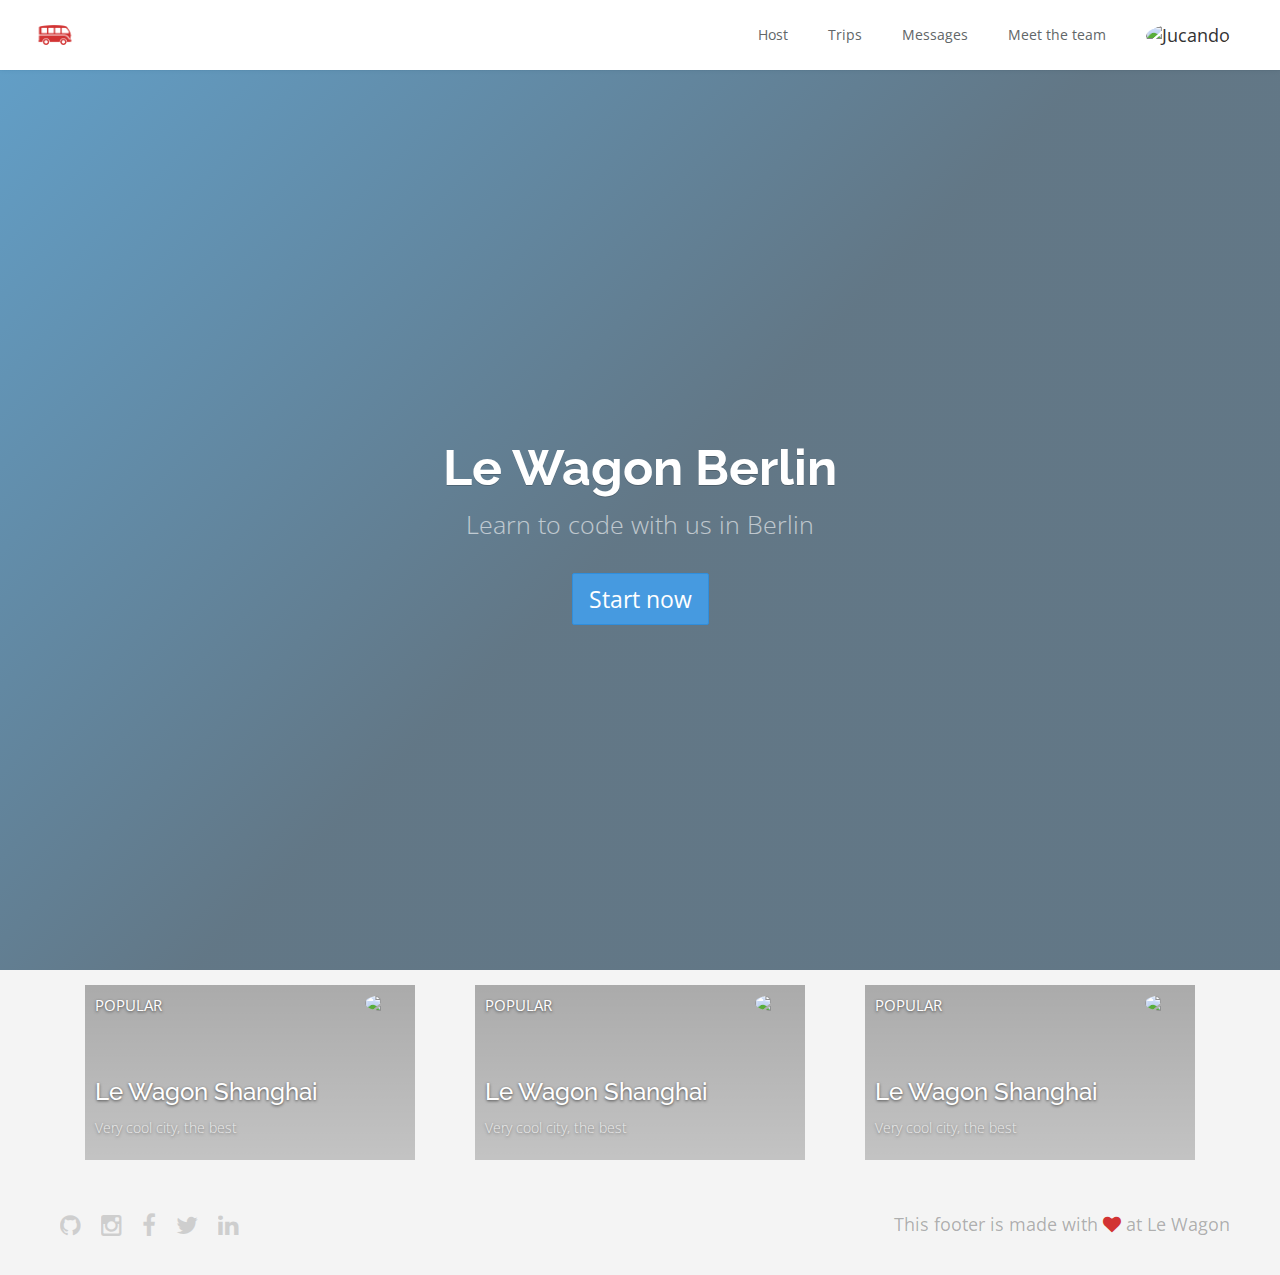
==== commit 2839cdab: "Automated commit at 2018-05-07 10:15:30 UTC by middleman-deploy 2.0.0-alpha" ====
--- a/index.html
+++ b/index.html
@@ -7,20 +7,109 @@
           content="width=device-width, initial-scale=1, shrink-to-fit=no">
     <!-- Use the title from a page's frontmatter if it has one -->
     <title>Le Wagon - Middleman</title>
-    <link href="stylesheets/application-3c48b980.css" rel="stylesheet" />
+    <link href="stylesheets/application-3020d957.css" rel="stylesheet" />
     <script src="javascripts/application-93de88c9.js"></script>
     <link href="images/favicon-f15af148.png" rel="icon" type="image/png" />
   </head>
   <body>
-    <div id="home">
-  <div class="home-content">
-    <img src="images/logo-acc9c0ec.png" width="200" alt="Logo" />
-    <p>
-      Middleman is now running!
-    </p>
-    <p class="about">
-      <a href="about.html">More about this template</a>
-    </p>
+    <div class="navbar-wagon">
+  <!-- Logo -->
+  <a href="/" class="navbar-wagon-brand">
+    <img src="images/logo-acc9c0ec.png" alt="logo" />
+  </a>
+
+  <!-- Right Navigation -->
+  <div class="navbar-wagon-right hidden-xs hidden-sm">
+
+    <a href="" class="navbar-wagon-item navbar-wagon-link">Host</a>
+    <a href="" class="navbar-wagon-item navbar-wagon-link">Trips</a>
+    <a href="" class="navbar-wagon-item navbar-wagon-link">Messages</a>
+    <a href="team.html" class="navbar-wagon-item navbar-wagon-link">Meet the team</a>
+
+    <!-- Profile picture with dropdown list -->
+    <div class="navbar-wagon-item">
+      <div class="dropdown">
+
+        <img src="https://kitt.lewagon.com/placeholder/users/jucando" class="avatar dropdown-toggle" id="navbar-wagon-menu" data-toggle="dropdown" alt="Jucando" />
+        <ul class="dropdown-menu dropdown-menu-right navbar-wagon-dropdown-menu">
+          <li><a href="#">Profile</a></li>
+          <li><a href="#">Dashboard</a></li>
+          <li><a href="#">Log Out</a></li>
+        </ul>
+      </div>
+    </div>
+  </div>
+
+  <!-- Dropdown appearing on mobile only -->
+  <div class="navbar-wagon-item hidden-md hidden-lg">
+    <div class="dropdown">
+      <i class="fa fa-bars dropdown-toggle" data-toggle="dropdown"></i>
+      <ul class="dropdown-menu dropdown-menu-right navbar-wagon-dropdown-menu">
+        <li><a href="#">Host</a></li>
+        <li><a href="#">Trips</a></li>
+        <li><a href="#">Messagese</a></li>
+        <li></li>
+      </ul>
+    </div>
+  </div>
+</div>
+
+    <div class="banner" style="background-image: linear-gradient(-225deg, rgba(0,101,168,0.6) 0%, rgba(0,36,61,0.6) 50%), url('https://kitt.lewagon.com/placeholder/cities/berlin');">
+  <div class="banner-content">
+    <h1>Le Wagon Berlin</h1>
+    <p>Learn to code with us in Berlin</p>
+    <a class="btn btn-primary btn-lg">Start now</a>
+  </div>
+</div>
+
+<div class="container">
+  <div class="row">
+      <div class="col-xs-12 col-sm-4">
+        <div class="card" style="background-image: linear-gradient(rgba(0,0,0,0.3), rgba(0,0,0,0.2)), url('https://kitt.lewagon.com/placeholder/cities/shanghai');">
+          <div class="card-category">Popular</div>
+          <div class="card-description">
+            <h2>Le Wagon Shanghai</h2>
+            <p>Very cool city, the best</p>
+          </div>
+          <img class="card-user" src="https://kitt.lewagon.com/placeholder/users/tgenaitay">
+          <a class="card-link" href="#" ></a>
+        </div>
+      </div>
+      <div class="col-xs-12 col-sm-4">
+        <div class="card" style="background-image: linear-gradient(rgba(0,0,0,0.3), rgba(0,0,0,0.2)), url('https://kitt.lewagon.com/placeholder/cities/shanghai');">
+          <div class="card-category">Popular</div>
+          <div class="card-description">
+            <h2>Le Wagon Shanghai</h2>
+            <p>Very cool city, the best</p>
+          </div>
+          <img class="card-user" src="https://kitt.lewagon.com/placeholder/users/tgenaitay">
+          <a class="card-link" href="#" ></a>
+        </div>
+      </div>
+      <div class="col-xs-12 col-sm-4">
+        <div class="card" style="background-image: linear-gradient(rgba(0,0,0,0.3), rgba(0,0,0,0.2)), url('https://kitt.lewagon.com/placeholder/cities/shanghai');">
+          <div class="card-category">Popular</div>
+          <div class="card-description">
+            <h2>Le Wagon Shanghai</h2>
+            <p>Very cool city, the best</p>
+          </div>
+          <img class="card-user" src="https://kitt.lewagon.com/placeholder/users/tgenaitay">
+          <a class="card-link" href="#" ></a>
+        </div>
+      </div>
+  </div>
+</div>
+
+    <div class="footer">
+  <div class="footer-links">
+    <a href="#"><i class="fa fa-github"></i></a>
+    <a href="#"><i class="fa fa-instagram"></i></a>
+    <a href="#"><i class="fa fa-facebook"></i></a>
+    <a href="#"><i class="fa fa-twitter"></i></a>
+    <a href="#"><i class="fa fa-linkedin"></i></a>
+  </div>
+  <div class="footer-copyright">
+    This footer is made with <i class="fa fa-heart"></i> at Le Wagon
   </div>
 </div>
 
--- a/stylesheets/application-3020d957.css
+++ b/stylesheets/application-3020d957.css
@@ -0,0 +1,8 @@
+@import url("https://fonts.googleapis.com/css?family=Open+Sans:400,300,700|Raleway:400,100,300,700,500");/*!
+ * Bootstrap v3.3.7 (http://getbootstrap.com)
+ * Copyright 2011-2016 Twitter, Inc.
+ * Licensed under MIT (https://github.com/twbs/bootstrap/blob/master/LICENSE)
+ *//*! normalize.css v3.0.3 | MIT License | github.com/necolas/normalize.css */html{font-family:sans-serif;-ms-text-size-adjust:100%;-webkit-text-size-adjust:100%}body{margin:0}article,aside,details,figcaption,figure,footer,header,hgroup,main,menu,nav,section,summary{display:block}audio,canvas,progress,video{display:inline-block;vertical-align:baseline}audio:not([controls]){display:none;height:0}[hidden],template{display:none}a{background-color:transparent}a:active,a:hover{outline:0}abbr[title]{border-bottom:1px dotted}b,strong{font-weight:bold}dfn{font-style:italic}h1{font-size:2em;margin:0.67em 0}mark{background:#ff0;color:#000}small{font-size:80%}sub,sup{font-size:75%;line-height:0;position:relative;vertical-align:baseline}sup{top:-0.5em}sub{bottom:-0.25em}img{border:0}svg:not(:root){overflow:hidden}figure{margin:1em 40px}hr{-webkit-box-sizing:content-box;box-sizing:content-box;height:0}pre{overflow:auto}code,kbd,pre,samp{font-family:monospace, monospace;font-size:1em}button,input,optgroup,select,textarea{color:inherit;font:inherit;margin:0}button{overflow:visible}button,select{text-transform:none}button,html input[type="button"],input[type="reset"],input[type="submit"]{-webkit-appearance:button;cursor:pointer}button[disabled],html input[disabled]{cursor:default}button::-moz-focus-inner,input::-moz-focus-inner{border:0;padding:0}input{line-height:normal}input[type="checkbox"],input[type="radio"]{-webkit-box-sizing:border-box;box-sizing:border-box;padding:0}input[type="number"]::-webkit-inner-spin-button,input[type="number"]::-webkit-outer-spin-button{height:auto}input[type="search"]{-webkit-appearance:textfield;-webkit-box-sizing:content-box;box-sizing:content-box}input[type="search"]::-webkit-search-cancel-button,input[type="search"]::-webkit-search-decoration{-webkit-appearance:none}fieldset{border:1px solid #c0c0c0;margin:0 2px;padding:0.35em 0.625em 0.75em}legend{border:0;padding:0}textarea{overflow:auto}optgroup{font-weight:bold}table{border-collapse:collapse;border-spacing:0}td,th{padding:0}/*! Source: https://github.com/h5bp/html5-boilerplate/blob/master/src/css/main.css */@media print{*,*:before,*:after{background:transparent !important;color:#000 !important;-webkit-box-shadow:none !important;box-shadow:none !important;text-shadow:none !important}a,a:visited{text-decoration:underline}a[href]:after{content:" (" attr(href) ")"}abbr[title]:after{content:" (" attr(title) ")"}a[href^="#"]:after,a[href^="javascript:"]:after{content:""}pre,blockquote{border:1px solid #999;page-break-inside:avoid}thead{display:table-header-group}tr,img{page-break-inside:avoid}img{max-width:100% !important}p,h2,h3{orphans:3;widows:3}h2,h3{page-break-after:avoid}.navbar{display:none}.btn>.caret,.dropup>.btn>.caret{border-top-color:#000 !important}.label{border:1px solid #000}.table{border-collapse:collapse !important}.table td,.table th{background-color:#fff !important}.table-bordered th,.table-bordered td{border:1px solid #ddd !important}}@font-face{font-family:'Glyphicons Halflings';src:url("../assets/bootstrap/glyphicons-halflings-regular-86b6f62b.eot");src:url("../assets/bootstrap/glyphicons-halflings-regular-86b6f62b.eot?#iefix") format("embedded-opentype"),url("../assets/bootstrap/glyphicons-halflings-regular-ca35b697.woff2") format("woff2"),url("../assets/bootstrap/glyphicons-halflings-regular-278e49a8.woff") format("woff"),url("../assets/bootstrap/glyphicons-halflings-regular-44bc1850.ttf") format("truetype"),url("../assets/bootstrap/glyphicons-halflings-regular-de51a849.svg#glyphicons_halflingsregular") format("svg")}.glyphicon{position:relative;top:1px;display:inline-block;font-family:'Glyphicons Halflings';font-style:normal;font-weight:normal;line-height:1;-webkit-font-smoothing:antialiased;-moz-osx-font-smoothing:grayscale}.glyphicon-asterisk:before{content:"\002a"}.glyphicon-plus:before{content:"\002b"}.glyphicon-euro:before,.glyphicon-eur:before{content:"\20ac"}.glyphicon-minus:before{content:"\2212"}.glyphicon-cloud:before{content:"\2601"}.glyphicon-envelope:before{content:"\2709"}.glyphicon-pencil:before{content:"\270f"}.glyphicon-glass:before{content:"\e001"}.glyphicon-music:before{content:"\e002"}.glyphicon-search:before{content:"\e003"}.glyphicon-heart:before{content:"\e005"}.glyphicon-star:before{content:"\e006"}.glyphicon-star-empty:before{content:"\e007"}.glyphicon-user:before{content:"\e008"}.glyphicon-film:before{content:"\e009"}.glyphicon-th-large:before{content:"\e010"}.glyphicon-th:before{content:"\e011"}.glyphicon-th-list:before{content:"\e012"}.glyphicon-ok:before{content:"\e013"}.glyphicon-remove:before{content:"\e014"}.glyphicon-zoom-in:before{content:"\e015"}.glyphicon-zoom-out:before{content:"\e016"}.glyphicon-off:before{content:"\e017"}.glyphicon-signal:before{content:"\e018"}.glyphicon-cog:before{content:"\e019"}.glyphicon-trash:before{content:"\e020"}.glyphicon-home:before{content:"\e021"}.glyphicon-file:before{content:"\e022"}.glyphicon-time:before{content:"\e023"}.glyphicon-road:before{content:"\e024"}.glyphicon-download-alt:before{content:"\e025"}.glyphicon-download:before{content:"\e026"}.glyphicon-upload:before{content:"\e027"}.glyphicon-inbox:before{content:"\e028"}.glyphicon-play-circle:before{content:"\e029"}.glyphicon-repeat:before{content:"\e030"}.glyphicon-refresh:before{content:"\e031"}.glyphicon-list-alt:before{content:"\e032"}.glyphicon-lock:before{content:"\e033"}.glyphicon-flag:before{content:"\e034"}.glyphicon-headphones:before{content:"\e035"}.glyphicon-volume-off:before{content:"\e036"}.glyphicon-volume-down:before{content:"\e037"}.glyphicon-volume-up:before{content:"\e038"}.glyphicon-qrcode:before{content:"\e039"}.glyphicon-barcode:before{content:"\e040"}.glyphicon-tag:before{content:"\e041"}.glyphicon-tags:before{content:"\e042"}.glyphicon-book:before{content:"\e043"}.glyphicon-bookmark:before{content:"\e044"}.glyphicon-print:before{content:"\e045"}.glyphicon-camera:before{content:"\e046"}.glyphicon-font:before{content:"\e047"}.glyphicon-bold:before{content:"\e048"}.glyphicon-italic:before{content:"\e049"}.glyphicon-text-height:before{content:"\e050"}.glyphicon-text-width:before{content:"\e051"}.glyphicon-align-left:before{content:"\e052"}.glyphicon-align-center:before{content:"\e053"}.glyphicon-align-right:before{content:"\e054"}.glyphicon-align-justify:before{content:"\e055"}.glyphicon-list:before{content:"\e056"}.glyphicon-indent-left:before{content:"\e057"}.glyphicon-indent-right:before{content:"\e058"}.glyphicon-facetime-video:before{content:"\e059"}.glyphicon-picture:before{content:"\e060"}.glyphicon-map-marker:before{content:"\e062"}.glyphicon-adjust:before{content:"\e063"}.glyphicon-tint:before{content:"\e064"}.glyphicon-edit:before{content:"\e065"}.glyphicon-share:before{content:"\e066"}.glyphicon-check:before{content:"\e067"}.glyphicon-move:before{content:"\e068"}.glyphicon-step-backward:before{content:"\e069"}.glyphicon-fast-backward:before{content:"\e070"}.glyphicon-backward:before{content:"\e071"}.glyphicon-play:before{content:"\e072"}.glyphicon-pause:before{content:"\e073"}.glyphicon-stop:before{content:"\e074"}.glyphicon-forward:before{content:"\e075"}.glyphicon-fast-forward:before{content:"\e076"}.glyphicon-step-forward:before{content:"\e077"}.glyphicon-eject:before{content:"\e078"}.glyphicon-chevron-left:before{content:"\e079"}.glyphicon-chevron-right:before{content:"\e080"}.glyphicon-plus-sign:before{content:"\e081"}.glyphicon-minus-sign:before{content:"\e082"}.glyphicon-remove-sign:before{content:"\e083"}.glyphicon-ok-sign:before{content:"\e084"}.glyphicon-question-sign:before{content:"\e085"}.glyphicon-info-sign:before{content:"\e086"}.glyphicon-screenshot:before{content:"\e087"}.glyphicon-remove-circle:before{content:"\e088"}.glyphicon-ok-circle:before{content:"\e089"}.glyphicon-ban-circle:before{content:"\e090"}.glyphicon-arrow-left:before{content:"\e091"}.glyphicon-arrow-right:before{content:"\e092"}.glyphicon-arrow-up:before{content:"\e093"}.glyphicon-arrow-down:before{content:"\e094"}.glyphicon-share-alt:before{content:"\e095"}.glyphicon-resize-full:before{content:"\e096"}.glyphicon-resize-small:before{content:"\e097"}.glyphicon-exclamation-sign:before{content:"\e101"}.glyphicon-gift:before{content:"\e102"}.glyphicon-leaf:before{content:"\e103"}.glyphicon-fire:before{content:"\e104"}.glyphicon-eye-open:before{content:"\e105"}.glyphicon-eye-close:before{content:"\e106"}.glyphicon-warning-sign:before{content:"\e107"}.glyphicon-plane:before{content:"\e108"}.glyphicon-calendar:before{content:"\e109"}.glyphicon-random:before{content:"\e110"}.glyphicon-comment:before{content:"\e111"}.glyphicon-magnet:before{content:"\e112"}.glyphicon-chevron-up:before{content:"\e113"}.glyphicon-chevron-down:before{content:"\e114"}.glyphicon-retweet:before{content:"\e115"}.glyphicon-shopping-cart:before{content:"\e116"}.glyphicon-folder-close:before{content:"\e117"}.glyphicon-folder-open:before{content:"\e118"}.glyphicon-resize-vertical:before{content:"\e119"}.glyphicon-resize-horizontal:before{content:"\e120"}.glyphicon-hdd:before{content:"\e121"}.glyphicon-bullhorn:before{content:"\e122"}.glyphicon-bell:before{content:"\e123"}.glyphicon-certificate:before{content:"\e124"}.glyphicon-thumbs-up:before{content:"\e125"}.glyphicon-thumbs-down:before{content:"\e126"}.glyphicon-hand-right:before{content:"\e127"}.glyphicon-hand-left:before{content:"\e128"}.glyphicon-hand-up:before{content:"\e129"}.glyphicon-hand-down:before{content:"\e130"}.glyphicon-circle-arrow-right:before{content:"\e131"}.glyphicon-circle-arrow-left:before{content:"\e132"}.glyphicon-circle-arrow-up:before{content:"\e133"}.glyphicon-circle-arrow-down:before{content:"\e134"}.glyphicon-globe:before{content:"\e135"}.glyphicon-wrench:before{content:"\e136"}.glyphicon-tasks:before{content:"\e137"}.glyphicon-filter:before{content:"\e138"}.glyphicon-briefcase:before{content:"\e139"}.glyphicon-fullscreen:before{content:"\e140"}.glyphicon-dashboard:before{content:"\e141"}.glyphicon-paperclip:before{content:"\e142"}.glyphicon-heart-empty:before{content:"\e143"}.glyphicon-link:before{content:"\e144"}.glyphicon-phone:before{content:"\e145"}.glyphicon-pushpin:before{content:"\e146"}.glyphicon-usd:before{content:"\e148"}.glyphicon-gbp:before{content:"\e149"}.glyphicon-sort:before{content:"\e150"}.glyphicon-sort-by-alphabet:before{content:"\e151"}.glyphicon-sort-by-alphabet-alt:before{content:"\e152"}.glyphicon-sort-by-order:before{content:"\e153"}.glyphicon-sort-by-order-alt:before{content:"\e154"}.glyphicon-sort-by-attributes:before{content:"\e155"}.glyphicon-sort-by-attributes-alt:before{content:"\e156"}.glyphicon-unchecked:before{content:"\e157"}.glyphicon-expand:before{content:"\e158"}.glyphicon-collapse-down:before{content:"\e159"}.glyphicon-collapse-up:before{content:"\e160"}.glyphicon-log-in:before{content:"\e161"}.glyphicon-flash:before{content:"\e162"}.glyphicon-log-out:before{content:"\e163"}.glyphicon-new-window:before{content:"\e164"}.glyphicon-record:before{content:"\e165"}.glyphicon-save:before{content:"\e166"}.glyphicon-open:before{content:"\e167"}.glyphicon-saved:before{content:"\e168"}.glyphicon-import:before{content:"\e169"}.glyphicon-export:before{content:"\e170"}.glyphicon-send:before{content:"\e171"}.glyphicon-floppy-disk:before{content:"\e172"}.glyphicon-floppy-saved:before{content:"\e173"}.glyphicon-floppy-remove:before{content:"\e174"}.glyphicon-floppy-save:before{content:"\e175"}.glyphicon-floppy-open:before{content:"\e176"}.glyphicon-credit-card:before{content:"\e177"}.glyphicon-transfer:before{content:"\e178"}.glyphicon-cutlery:before{content:"\e179"}.glyphicon-header:before{content:"\e180"}.glyphicon-compressed:before{content:"\e181"}.glyphicon-earphone:before{content:"\e182"}.glyphicon-phone-alt:before{content:"\e183"}.glyphicon-tower:before{content:"\e184"}.glyphicon-stats:before{content:"\e185"}.glyphicon-sd-video:before{content:"\e186"}.glyphicon-hd-video:before{content:"\e187"}.glyphicon-subtitles:before{content:"\e188"}.glyphicon-sound-stereo:before{content:"\e189"}.glyphicon-sound-dolby:before{content:"\e190"}.glyphicon-sound-5-1:before{content:"\e191"}.glyphicon-sound-6-1:before{content:"\e192"}.glyphicon-sound-7-1:before{content:"\e193"}.glyphicon-copyright-mark:before{content:"\e194"}.glyphicon-registration-mark:before{content:"\e195"}.glyphicon-cloud-download:before{content:"\e197"}.glyphicon-cloud-upload:before{content:"\e198"}.glyphicon-tree-conifer:before{content:"\e199"}.glyphicon-tree-deciduous:before{content:"\e200"}.glyphicon-cd:before{content:"\e201"}.glyphicon-save-file:before{content:"\e202"}.glyphicon-open-file:before{content:"\e203"}.glyphicon-level-up:before{content:"\e204"}.glyphicon-copy:before{content:"\e205"}.glyphicon-paste:before{content:"\e206"}.glyphicon-alert:before{content:"\e209"}.glyphicon-equalizer:before{content:"\e210"}.glyphicon-king:before{content:"\e211"}.glyphicon-queen:before{content:"\e212"}.glyphicon-pawn:before{content:"\e213"}.glyphicon-bishop:before{content:"\e214"}.glyphicon-knight:before{content:"\e215"}.glyphicon-baby-formula:before{content:"\e216"}.glyphicon-tent:before{content:"\26fa"}.glyphicon-blackboard:before{content:"\e218"}.glyphicon-bed:before{content:"\e219"}.glyphicon-apple:before{content:"\f8ff"}.glyphicon-erase:before{content:"\e221"}.glyphicon-hourglass:before{content:"\231b"}.glyphicon-lamp:before{content:"\e223"}.glyphicon-duplicate:before{content:"\e224"}.glyphicon-piggy-bank:before{content:"\e225"}.glyphicon-scissors:before{content:"\e226"}.glyphicon-bitcoin:before{content:"\e227"}.glyphicon-btc:before{content:"\e227"}.glyphicon-xbt:before{content:"\e227"}.glyphicon-yen:before{content:"\00a5"}.glyphicon-jpy:before{content:"\00a5"}.glyphicon-ruble:before{content:"\20bd"}.glyphicon-rub:before{content:"\20bd"}.glyphicon-scale:before{content:"\e230"}.glyphicon-ice-lolly:before{content:"\e231"}.glyphicon-ice-lolly-tasted:before{content:"\e232"}.glyphicon-education:before{content:"\e233"}.glyphicon-option-horizontal:before{content:"\e234"}.glyphicon-option-vertical:before{content:"\e235"}.glyphicon-menu-hamburger:before{content:"\e236"}.glyphicon-modal-window:before{content:"\e237"}.glyphicon-oil:before{content:"\e238"}.glyphicon-grain:before{content:"\e239"}.glyphicon-sunglasses:before{content:"\e240"}.glyphicon-text-size:before{content:"\e241"}.glyphicon-text-color:before{content:"\e242"}.glyphicon-text-background:before{content:"\e243"}.glyphicon-object-align-top:before{content:"\e244"}.glyphicon-object-align-bottom:before{content:"\e245"}.glyphicon-object-align-horizontal:before{content:"\e246"}.glyphicon-object-align-left:before{content:"\e247"}.glyphicon-object-align-vertical:before{content:"\e248"}.glyphicon-object-align-right:before{content:"\e249"}.glyphicon-triangle-right:before{content:"\e250"}.glyphicon-triangle-left:before{content:"\e251"}.glyphicon-triangle-bottom:before{content:"\e252"}.glyphicon-triangle-top:before{content:"\e253"}.glyphicon-console:before{content:"\e254"}.glyphicon-superscript:before{content:"\e255"}.glyphicon-subscript:before{content:"\e256"}.glyphicon-menu-left:before{content:"\e257"}.glyphicon-menu-right:before{content:"\e258"}.glyphicon-menu-down:before{content:"\e259"}.glyphicon-menu-up:before{content:"\e260"}*{-webkit-box-sizing:border-box;box-sizing:border-box}*:before,*:after{-webkit-box-sizing:border-box;box-sizing:border-box}html{font-size:10px;-webkit-tap-highlight-color:transparent}body{font-family:"Open Sans", "Helvetica", "sans-serif";font-size:18px;line-height:1.42857143;color:#333333;background-color:#F4F4F4}input,button,select,textarea{font-family:inherit;font-size:inherit;line-height:inherit}a{color:#469AE0;text-decoration:none}a:hover,a:focus{color:#1f74ba;text-decoration:underline}a:focus{outline:5px auto -webkit-focus-ring-color;outline-offset:-2px}figure{margin:0}img{vertical-align:middle}.img-responsive{display:block;max-width:100%;height:auto}.img-rounded{border-radius:2px}.img-thumbnail{padding:4px;line-height:1.42857143;background-color:#F4F4F4;border:1px solid #ddd;border-radius:2px;-webkit-transition:all 0.2s ease-in-out;transition:all 0.2s ease-in-out;display:inline-block;max-width:100%;height:auto}.img-circle{border-radius:50%}hr{margin-top:25px;margin-bottom:25px;border:0;border-top:1px solid #eeeeee}.sr-only{position:absolute;width:1px;height:1px;margin:-1px;padding:0;overflow:hidden;clip:rect(0, 0, 0, 0);border:0}.sr-only-focusable:active,.sr-only-focusable:focus{position:static;width:auto;height:auto;margin:0;overflow:visible;clip:auto}[role="button"]{cursor:pointer}h1,h2,h3,h4,h5,h6,.h1,.h2,.h3,.h4,.h5,.h6{font-family:"Raleway", "Helvetica", "sans-serif";font-weight:500;line-height:1.1;color:inherit}h1 small,h1 .small,h2 small,h2 .small,h3 small,h3 .small,h4 small,h4 .small,h5 small,h5 .small,h6 small,h6 .small,.h1 small,.h1 .small,.h2 small,.h2 .small,.h3 small,.h3 .small,.h4 small,.h4 .small,.h5 small,.h5 .small,.h6 small,.h6 .small{font-weight:normal;line-height:1;color:#777777}h1,.h1,h2,.h2,h3,.h3{margin-top:25px;margin-bottom:12.5px}h1 small,h1 .small,.h1 small,.h1 .small,h2 small,h2 .small,.h2 small,.h2 .small,h3 small,h3 .small,.h3 small,.h3 .small{font-size:65%}h4,.h4,h5,.h5,h6,.h6{margin-top:12.5px;margin-bottom:12.5px}h4 small,h4 .small,.h4 small,.h4 .small,h5 small,h5 .small,.h5 small,.h5 .small,h6 small,h6 .small,.h6 small,.h6 .small{font-size:75%}h1,.h1{font-size:46px}h2,.h2{font-size:38px}h3,.h3{font-size:31px}h4,.h4{font-size:23px}h5,.h5{font-size:18px}h6,.h6{font-size:16px}p{margin:0 0 12.5px}.lead{margin-bottom:25px;font-size:20px;font-weight:300;line-height:1.4}@media (min-width: 768px){.lead{font-size:27px}}small,.small{font-size:88%}mark,.mark{background-color:#fcf8e3;padding:.2em}.text-left{text-align:left}.text-right{text-align:right}.text-center{text-align:center}.text-justify{text-align:justify}.text-nowrap{white-space:nowrap}.text-lowercase{text-transform:lowercase}.text-uppercase,.initialism{text-transform:uppercase}.text-capitalize{text-transform:capitalize}.text-muted{color:#777777}.text-primary{color:#469AE0}a.text-primary:hover,a.text-primary:focus{color:#2381d0}.text-success{color:#3c763d}a.text-success:hover,a.text-success:focus{color:#2b542c}.text-info{color:#31708f}a.text-info:hover,a.text-info:focus{color:#245269}.text-warning{color:#8a6d3b}a.text-warning:hover,a.text-warning:focus{color:#66512c}.text-danger{color:#a94442}a.text-danger:hover,a.text-danger:focus{color:#843534}.bg-primary{color:#fff}.bg-primary{background-color:#469AE0}a.bg-primary:hover,a.bg-primary:focus{background-color:#2381d0}.bg-success{background-color:#dff0d8}a.bg-success:hover,a.bg-success:focus{background-color:#c1e2b3}.bg-info{background-color:#d9edf7}a.bg-info:hover,a.bg-info:focus{background-color:#afd9ee}.bg-warning{background-color:#fcf8e3}a.bg-warning:hover,a.bg-warning:focus{background-color:#f7ecb5}.bg-danger{background-color:#f2dede}a.bg-danger:hover,a.bg-danger:focus{background-color:#e4b9b9}.page-header{padding-bottom:11.5px;margin:50px 0 25px;border-bottom:1px solid #eeeeee}ul,ol{margin-top:0;margin-bottom:12.5px}ul ul,ul ol,ol ul,ol ol{margin-bottom:0}.list-unstyled{padding-left:0;list-style:none}.list-inline{padding-left:0;list-style:none;margin-left:-5px}.list-inline>li{display:inline-block;padding-left:5px;padding-right:5px}dl{margin-top:0;margin-bottom:25px}dt,dd{line-height:1.42857143}dt{font-weight:bold}dd{margin-left:0}.dl-horizontal dd:before,.dl-horizontal dd:after{content:" ";display:table}.dl-horizontal dd:after{clear:both}@media (min-width: 768px){.dl-horizontal dt{float:left;width:160px;clear:left;text-align:right;overflow:hidden;text-overflow:ellipsis;white-space:nowrap}.dl-horizontal dd{margin-left:180px}}abbr[title],abbr[data-original-title]{cursor:help;border-bottom:1px dotted #777777}.initialism{font-size:90%}blockquote{padding:12.5px 25px;margin:0 0 25px;font-size:22.5px;border-left:5px solid #eeeeee}blockquote p:last-child,blockquote ul:last-child,blockquote ol:last-child{margin-bottom:0}blockquote footer,blockquote small,blockquote .small{display:block;font-size:80%;line-height:1.42857143;color:#777777}blockquote footer:before,blockquote small:before,blockquote .small:before{content:'\2014 \00A0'}.blockquote-reverse,blockquote.pull-right{padding-right:15px;padding-left:0;border-right:5px solid #eeeeee;border-left:0;text-align:right}.blockquote-reverse footer:before,.blockquote-reverse small:before,.blockquote-reverse .small:before,blockquote.pull-right footer:before,blockquote.pull-right small:before,blockquote.pull-right .small:before{content:''}.blockquote-reverse footer:after,.blockquote-reverse small:after,.blockquote-reverse .small:after,blockquote.pull-right footer:after,blockquote.pull-right small:after,blockquote.pull-right .small:after{content:'\00A0 \2014'}address{margin-bottom:25px;font-style:normal;line-height:1.42857143}code,kbd,pre,samp{font-family:Menlo, Monaco, Consolas, "Courier New", monospace}code{padding:2px 4px;font-size:90%;color:#c7254e;background-color:#f9f2f4;border-radius:2px}kbd{padding:2px 4px;font-size:90%;color:#fff;background-color:#333;border-radius:2px;-webkit-box-shadow:inset 0 -1px 0 rgba(0,0,0,0.25);box-shadow:inset 0 -1px 0 rgba(0,0,0,0.25)}kbd kbd{padding:0;font-size:100%;font-weight:bold;-webkit-box-shadow:none;box-shadow:none}pre{display:block;padding:12px;margin:0 0 12.5px;font-size:17px;line-height:1.42857143;word-break:break-all;word-wrap:break-word;color:#333333;background-color:#f5f5f5;border:1px solid #ccc;border-radius:2px}pre code{padding:0;font-size:inherit;color:inherit;white-space:pre-wrap;background-color:transparent;border-radius:0}.pre-scrollable{max-height:340px;overflow-y:scroll}.container{margin-right:auto;margin-left:auto;padding-left:15px;padding-right:15px}.container:before,.container:after{content:" ";display:table}.container:after{clear:both}@media (min-width: 768px){.container{width:750px}}@media (min-width: 992px){.container{width:970px}}@media (min-width: 1200px){.container{width:1170px}}.container-fluid{margin-right:auto;margin-left:auto;padding-left:15px;padding-right:15px}.container-fluid:before,.container-fluid:after{content:" ";display:table}.container-fluid:after{clear:both}.row{margin-left:-15px;margin-right:-15px}.row:before,.row:after{content:" ";display:table}.row:after{clear:both}.col-xs-1,.col-sm-1,.col-md-1,.col-lg-1,.col-xs-2,.col-sm-2,.col-md-2,.col-lg-2,.col-xs-3,.col-sm-3,.col-md-3,.col-lg-3,.col-xs-4,.col-sm-4,.col-md-4,.col-lg-4,.col-xs-5,.col-sm-5,.col-md-5,.col-lg-5,.col-xs-6,.col-sm-6,.col-md-6,.col-lg-6,.col-xs-7,.col-sm-7,.col-md-7,.col-lg-7,.col-xs-8,.col-sm-8,.col-md-8,.col-lg-8,.col-xs-9,.col-sm-9,.col-md-9,.col-lg-9,.col-xs-10,.col-sm-10,.col-md-10,.col-lg-10,.col-xs-11,.col-sm-11,.col-md-11,.col-lg-11,.col-xs-12,.col-sm-12,.col-md-12,.col-lg-12{position:relative;min-height:1px;padding-left:15px;padding-right:15px}.col-xs-1,.col-xs-2,.col-xs-3,.col-xs-4,.col-xs-5,.col-xs-6,.col-xs-7,.col-xs-8,.col-xs-9,.col-xs-10,.col-xs-11,.col-xs-12{float:left}.col-xs-1{width:8.33333333%}.col-xs-2{width:16.66666667%}.col-xs-3{width:25%}.col-xs-4{width:33.33333333%}.col-xs-5{width:41.66666667%}.col-xs-6{width:50%}.col-xs-7{width:58.33333333%}.col-xs-8{width:66.66666667%}.col-xs-9{width:75%}.col-xs-10{width:83.33333333%}.col-xs-11{width:91.66666667%}.col-xs-12{width:100%}.col-xs-pull-0{right:auto}.col-xs-pull-1{right:8.33333333%}.col-xs-pull-2{right:16.66666667%}.col-xs-pull-3{right:25%}.col-xs-pull-4{right:33.33333333%}.col-xs-pull-5{right:41.66666667%}.col-xs-pull-6{right:50%}.col-xs-pull-7{right:58.33333333%}.col-xs-pull-8{right:66.66666667%}.col-xs-pull-9{right:75%}.col-xs-pull-10{right:83.33333333%}.col-xs-pull-11{right:91.66666667%}.col-xs-pull-12{right:100%}.col-xs-push-0{left:auto}.col-xs-push-1{left:8.33333333%}.col-xs-push-2{left:16.66666667%}.col-xs-push-3{left:25%}.col-xs-push-4{left:33.33333333%}.col-xs-push-5{left:41.66666667%}.col-xs-push-6{left:50%}.col-xs-push-7{left:58.33333333%}.col-xs-push-8{left:66.66666667%}.col-xs-push-9{left:75%}.col-xs-push-10{left:83.33333333%}.col-xs-push-11{left:91.66666667%}.col-xs-push-12{left:100%}.col-xs-offset-0{margin-left:0%}.col-xs-offset-1{margin-left:8.33333333%}.col-xs-offset-2{margin-left:16.66666667%}.col-xs-offset-3{margin-left:25%}.col-xs-offset-4{margin-left:33.33333333%}.col-xs-offset-5{margin-left:41.66666667%}.col-xs-offset-6{margin-left:50%}.col-xs-offset-7{margin-left:58.33333333%}.col-xs-offset-8{margin-left:66.66666667%}.col-xs-offset-9{margin-left:75%}.col-xs-offset-10{margin-left:83.33333333%}.col-xs-offset-11{margin-left:91.66666667%}.col-xs-offset-12{margin-left:100%}@media (min-width: 768px){.col-sm-1,.col-sm-2,.col-sm-3,.col-sm-4,.col-sm-5,.col-sm-6,.col-sm-7,.col-sm-8,.col-sm-9,.col-sm-10,.col-sm-11,.col-sm-12{float:left}.col-sm-1{width:8.33333333%}.col-sm-2{width:16.66666667%}.col-sm-3{width:25%}.col-sm-4{width:33.33333333%}.col-sm-5{width:41.66666667%}.col-sm-6{width:50%}.col-sm-7{width:58.33333333%}.col-sm-8{width:66.66666667%}.col-sm-9{width:75%}.col-sm-10{width:83.33333333%}.col-sm-11{width:91.66666667%}.col-sm-12{width:100%}.col-sm-pull-0{right:auto}.col-sm-pull-1{right:8.33333333%}.col-sm-pull-2{right:16.66666667%}.col-sm-pull-3{right:25%}.col-sm-pull-4{right:33.33333333%}.col-sm-pull-5{right:41.66666667%}.col-sm-pull-6{right:50%}.col-sm-pull-7{right:58.33333333%}.col-sm-pull-8{right:66.66666667%}.col-sm-pull-9{right:75%}.col-sm-pull-10{right:83.33333333%}.col-sm-pull-11{right:91.66666667%}.col-sm-pull-12{right:100%}.col-sm-push-0{left:auto}.col-sm-push-1{left:8.33333333%}.col-sm-push-2{left:16.66666667%}.col-sm-push-3{left:25%}.col-sm-push-4{left:33.33333333%}.col-sm-push-5{left:41.66666667%}.col-sm-push-6{left:50%}.col-sm-push-7{left:58.33333333%}.col-sm-push-8{left:66.66666667%}.col-sm-push-9{left:75%}.col-sm-push-10{left:83.33333333%}.col-sm-push-11{left:91.66666667%}.col-sm-push-12{left:100%}.col-sm-offset-0{margin-left:0%}.col-sm-offset-1{margin-left:8.33333333%}.col-sm-offset-2{margin-left:16.66666667%}.col-sm-offset-3{margin-left:25%}.col-sm-offset-4{margin-left:33.33333333%}.col-sm-offset-5{margin-left:41.66666667%}.col-sm-offset-6{margin-left:50%}.col-sm-offset-7{margin-left:58.33333333%}.col-sm-offset-8{margin-left:66.66666667%}.col-sm-offset-9{margin-left:75%}.col-sm-offset-10{margin-left:83.33333333%}.col-sm-offset-11{margin-left:91.66666667%}.col-sm-offset-12{margin-left:100%}}@media (min-width: 992px){.col-md-1,.col-md-2,.col-md-3,.col-md-4,.col-md-5,.col-md-6,.col-md-7,.col-md-8,.col-md-9,.col-md-10,.col-md-11,.col-md-12{float:left}.col-md-1{width:8.33333333%}.col-md-2{width:16.66666667%}.col-md-3{width:25%}.col-md-4{width:33.33333333%}.col-md-5{width:41.66666667%}.col-md-6{width:50%}.col-md-7{width:58.33333333%}.col-md-8{width:66.66666667%}.col-md-9{width:75%}.col-md-10{width:83.33333333%}.col-md-11{width:91.66666667%}.col-md-12{width:100%}.col-md-pull-0{right:auto}.col-md-pull-1{right:8.33333333%}.col-md-pull-2{right:16.66666667%}.col-md-pull-3{right:25%}.col-md-pull-4{right:33.33333333%}.col-md-pull-5{right:41.66666667%}.col-md-pull-6{right:50%}.col-md-pull-7{right:58.33333333%}.col-md-pull-8{right:66.66666667%}.col-md-pull-9{right:75%}.col-md-pull-10{right:83.33333333%}.col-md-pull-11{right:91.66666667%}.col-md-pull-12{right:100%}.col-md-push-0{left:auto}.col-md-push-1{left:8.33333333%}.col-md-push-2{left:16.66666667%}.col-md-push-3{left:25%}.col-md-push-4{left:33.33333333%}.col-md-push-5{left:41.66666667%}.col-md-push-6{left:50%}.col-md-push-7{left:58.33333333%}.col-md-push-8{left:66.66666667%}.col-md-push-9{left:75%}.col-md-push-10{left:83.33333333%}.col-md-push-11{left:91.66666667%}.col-md-push-12{left:100%}.col-md-offset-0{margin-left:0%}.col-md-offset-1{margin-left:8.33333333%}.col-md-offset-2{margin-left:16.66666667%}.col-md-offset-3{margin-left:25%}.col-md-offset-4{margin-left:33.33333333%}.col-md-offset-5{margin-left:41.66666667%}.col-md-offset-6{margin-left:50%}.col-md-offset-7{margin-left:58.33333333%}.col-md-offset-8{margin-left:66.66666667%}.col-md-offset-9{margin-left:75%}.col-md-offset-10{margin-left:83.33333333%}.col-md-offset-11{margin-left:91.66666667%}.col-md-offset-12{margin-left:100%}}@media (min-width: 1200px){.col-lg-1,.col-lg-2,.col-lg-3,.col-lg-4,.col-lg-5,.col-lg-6,.col-lg-7,.col-lg-8,.col-lg-9,.col-lg-10,.col-lg-11,.col-lg-12{float:left}.col-lg-1{width:8.33333333%}.col-lg-2{width:16.66666667%}.col-lg-3{width:25%}.col-lg-4{width:33.33333333%}.col-lg-5{width:41.66666667%}.col-lg-6{width:50%}.col-lg-7{width:58.33333333%}.col-lg-8{width:66.66666667%}.col-lg-9{width:75%}.col-lg-10{width:83.33333333%}.col-lg-11{width:91.66666667%}.col-lg-12{width:100%}.col-lg-pull-0{right:auto}.col-lg-pull-1{right:8.33333333%}.col-lg-pull-2{right:16.66666667%}.col-lg-pull-3{right:25%}.col-lg-pull-4{right:33.33333333%}.col-lg-pull-5{right:41.66666667%}.col-lg-pull-6{right:50%}.col-lg-pull-7{right:58.33333333%}.col-lg-pull-8{right:66.66666667%}.col-lg-pull-9{right:75%}.col-lg-pull-10{right:83.33333333%}.col-lg-pull-11{right:91.66666667%}.col-lg-pull-12{right:100%}.col-lg-push-0{left:auto}.col-lg-push-1{left:8.33333333%}.col-lg-push-2{left:16.66666667%}.col-lg-push-3{left:25%}.col-lg-push-4{left:33.33333333%}.col-lg-push-5{left:41.66666667%}.col-lg-push-6{left:50%}.col-lg-push-7{left:58.33333333%}.col-lg-push-8{left:66.66666667%}.col-lg-push-9{left:75%}.col-lg-push-10{left:83.33333333%}.col-lg-push-11{left:91.66666667%}.col-lg-push-12{left:100%}.col-lg-offset-0{margin-left:0%}.col-lg-offset-1{margin-left:8.33333333%}.col-lg-offset-2{margin-left:16.66666667%}.col-lg-offset-3{margin-left:25%}.col-lg-offset-4{margin-left:33.33333333%}.col-lg-offset-5{margin-left:41.66666667%}.col-lg-offset-6{margin-left:50%}.col-lg-offset-7{margin-left:58.33333333%}.col-lg-offset-8{margin-left:66.66666667%}.col-lg-offset-9{margin-left:75%}.col-lg-offset-10{margin-left:83.33333333%}.col-lg-offset-11{margin-left:91.66666667%}.col-lg-offset-12{margin-left:100%}}table{background-color:transparent}caption{padding-top:8px;padding-bottom:8px;color:#777777;text-align:left}th{text-align:left}.table{width:100%;max-width:100%;margin-bottom:25px}.table>thead>tr>th,.table>thead>tr>td,.table>tbody>tr>th,.table>tbody>tr>td,.table>tfoot>tr>th,.table>tfoot>tr>td{padding:8px;line-height:1.42857143;vertical-align:top;border-top:1px solid #ddd}.table>thead>tr>th{vertical-align:bottom;border-bottom:2px solid #ddd}.table>caption+thead>tr:first-child>th,.table>caption+thead>tr:first-child>td,.table>colgroup+thead>tr:first-child>th,.table>colgroup+thead>tr:first-child>td,.table>thead:first-child>tr:first-child>th,.table>thead:first-child>tr:first-child>td{border-top:0}.table>tbody+tbody{border-top:2px solid #ddd}.table .table{background-color:#F4F4F4}.table-condensed>thead>tr>th,.table-condensed>thead>tr>td,.table-condensed>tbody>tr>th,.table-condensed>tbody>tr>td,.table-condensed>tfoot>tr>th,.table-condensed>tfoot>tr>td{padding:5px}.table-bordered{border:1px solid #ddd}.table-bordered>thead>tr>th,.table-bordered>thead>tr>td,.table-bordered>tbody>tr>th,.table-bordered>tbody>tr>td,.table-bordered>tfoot>tr>th,.table-bordered>tfoot>tr>td{border:1px solid #ddd}.table-bordered>thead>tr>th,.table-bordered>thead>tr>td{border-bottom-width:2px}.table-striped>tbody>tr:nth-of-type(odd){background-color:#f9f9f9}.table-hover>tbody>tr:hover{background-color:#f5f5f5}table col[class*="col-"]{position:static;float:none;display:table-column}table td[class*="col-"],table th[class*="col-"]{position:static;float:none;display:table-cell}.table>thead>tr>td.active,.table>thead>tr>th.active,.table>thead>tr.active>td,.table>thead>tr.active>th,.table>tbody>tr>td.active,.table>tbody>tr>th.active,.table>tbody>tr.active>td,.table>tbody>tr.active>th,.table>tfoot>tr>td.active,.table>tfoot>tr>th.active,.table>tfoot>tr.active>td,.table>tfoot>tr.active>th{background-color:#f5f5f5}.table-hover>tbody>tr>td.active:hover,.table-hover>tbody>tr>th.active:hover,.table-hover>tbody>tr.active:hover>td,.table-hover>tbody>tr:hover>.active,.table-hover>tbody>tr.active:hover>th{background-color:#e8e8e8}.table>thead>tr>td.success,.table>thead>tr>th.success,.table>thead>tr.success>td,.table>thead>tr.success>th,.table>tbody>tr>td.success,.table>tbody>tr>th.success,.table>tbody>tr.success>td,.table>tbody>tr.success>th,.table>tfoot>tr>td.success,.table>tfoot>tr>th.success,.table>tfoot>tr.success>td,.table>tfoot>tr.success>th{background-color:#dff0d8}.table-hover>tbody>tr>td.success:hover,.table-hover>tbody>tr>th.success:hover,.table-hover>tbody>tr.success:hover>td,.table-hover>tbody>tr:hover>.success,.table-hover>tbody>tr.success:hover>th{background-color:#d0e9c6}.table>thead>tr>td.info,.table>thead>tr>th.info,.table>thead>tr.info>td,.table>thead>tr.info>th,.table>tbody>tr>td.info,.table>tbody>tr>th.info,.table>tbody>tr.info>td,.table>tbody>tr.info>th,.table>tfoot>tr>td.info,.table>tfoot>tr>th.info,.table>tfoot>tr.info>td,.table>tfoot>tr.info>th{background-color:#d9edf7}.table-hover>tbody>tr>td.info:hover,.table-hover>tbody>tr>th.info:hover,.table-hover>tbody>tr.info:hover>td,.table-hover>tbody>tr:hover>.info,.table-hover>tbody>tr.info:hover>th{background-color:#c4e3f3}.table>thead>tr>td.warning,.table>thead>tr>th.warning,.table>thead>tr.warning>td,.table>thead>tr.warning>th,.table>tbody>tr>td.warning,.table>tbody>tr>th.warning,.table>tbody>tr.warning>td,.table>tbody>tr.warning>th,.table>tfoot>tr>td.warning,.table>tfoot>tr>th.warning,.table>tfoot>tr.warning>td,.table>tfoot>tr.warning>th{background-color:#fcf8e3}.table-hover>tbody>tr>td.warning:hover,.table-hover>tbody>tr>th.warning:hover,.table-hover>tbody>tr.warning:hover>td,.table-hover>tbody>tr:hover>.warning,.table-hover>tbody>tr.warning:hover>th{background-color:#faf2cc}.table>thead>tr>td.danger,.table>thead>tr>th.danger,.table>thead>tr.danger>td,.table>thead>tr.danger>th,.table>tbody>tr>td.danger,.table>tbody>tr>th.danger,.table>tbody>tr.danger>td,.table>tbody>tr.danger>th,.table>tfoot>tr>td.danger,.table>tfoot>tr>th.danger,.table>tfoot>tr.danger>td,.table>tfoot>tr.danger>th{background-color:#f2dede}.table-hover>tbody>tr>td.danger:hover,.table-hover>tbody>tr>th.danger:hover,.table-hover>tbody>tr.danger:hover>td,.table-hover>tbody>tr:hover>.danger,.table-hover>tbody>tr.danger:hover>th{background-color:#ebcccc}.table-responsive{overflow-x:auto;min-height:0.01%}@media screen and (max-width: 767px){.table-responsive{width:100%;margin-bottom:18.75px;overflow-y:hidden;-ms-overflow-style:-ms-autohiding-scrollbar;border:1px solid #ddd}.table-responsive>.table{margin-bottom:0}.table-responsive>.table>thead>tr>th,.table-responsive>.table>thead>tr>td,.table-responsive>.table>tbody>tr>th,.table-responsive>.table>tbody>tr>td,.table-responsive>.table>tfoot>tr>th,.table-responsive>.table>tfoot>tr>td{white-space:nowrap}.table-responsive>.table-bordered{border:0}.table-responsive>.table-bordered>thead>tr>th:first-child,.table-responsive>.table-bordered>thead>tr>td:first-child,.table-responsive>.table-bordered>tbody>tr>th:first-child,.table-responsive>.table-bordered>tbody>tr>td:first-child,.table-responsive>.table-bordered>tfoot>tr>th:first-child,.table-responsive>.table-bordered>tfoot>tr>td:first-child{border-left:0}.table-responsive>.table-bordered>thead>tr>th:last-child,.table-responsive>.table-bordered>thead>tr>td:last-child,.table-responsive>.table-bordered>tbody>tr>th:last-child,.table-responsive>.table-bordered>tbody>tr>td:last-child,.table-responsive>.table-bordered>tfoot>tr>th:last-child,.table-responsive>.table-bordered>tfoot>tr>td:last-child{border-right:0}.table-responsive>.table-bordered>tbody>tr:last-child>th,.table-responsive>.table-bordered>tbody>tr:last-child>td,.table-responsive>.table-bordered>tfoot>tr:last-child>th,.table-responsive>.table-bordered>tfoot>tr:last-child>td{border-bottom:0}}fieldset{padding:0;margin:0;border:0;min-width:0}legend{display:block;width:100%;padding:0;margin-bottom:25px;font-size:27px;line-height:inherit;color:#333333;border:0;border-bottom:1px solid #e5e5e5}label{display:inline-block;max-width:100%;margin-bottom:5px;font-weight:bold}input[type="search"]{-webkit-box-sizing:border-box;box-sizing:border-box}input[type="radio"],input[type="checkbox"]{margin:4px 0 0;margin-top:1px \9;line-height:normal}input[type="file"]{display:block}input[type="range"]{display:block;width:100%}select[multiple],select[size]{height:auto}input[type="file"]:focus,input[type="radio"]:focus,input[type="checkbox"]:focus{outline:5px auto -webkit-focus-ring-color;outline-offset:-2px}output{display:block;padding-top:7px;font-size:18px;line-height:1.42857143;color:#000000}.form-control{display:block;width:100%;height:39px;padding:6px 12px;font-size:18px;line-height:1.42857143;color:#000000;background-color:#fff;background-image:none;border:1px solid #ccc;border-radius:2px;-webkit-box-shadow:inset 0 1px 1px rgba(0,0,0,0.075);box-shadow:inset 0 1px 1px rgba(0,0,0,0.075);-webkit-transition:border-color ease-in-out 0.15s, box-shadow ease-in-out 0.15s;-webkit-transition:border-color ease-in-out 0.15s, -webkit-box-shadow ease-in-out 0.15s;transition:border-color ease-in-out 0.15s, -webkit-box-shadow ease-in-out 0.15s;transition:border-color ease-in-out 0.15s, box-shadow ease-in-out 0.15s;transition:border-color ease-in-out 0.15s, box-shadow ease-in-out 0.15s, -webkit-box-shadow ease-in-out 0.15s}.form-control:focus{border-color:#66afe9;outline:0;-webkit-box-shadow:inset 0 1px 1px rgba(0,0,0,0.075),0 0 8px rgba(102,175,233,0.6);box-shadow:inset 0 1px 1px rgba(0,0,0,0.075),0 0 8px rgba(102,175,233,0.6)}.form-control::-moz-placeholder{color:#999;opacity:1}.form-control:-ms-input-placeholder{color:#999}.form-control::-webkit-input-placeholder{color:#999}.form-control::-ms-expand{border:0;background-color:transparent}.form-control[disabled],.form-control[readonly],fieldset[disabled] .form-control{background-color:#eeeeee;opacity:1}.form-control[disabled],fieldset[disabled] .form-control{cursor:not-allowed}textarea.form-control{height:auto}input[type="search"]{-webkit-appearance:none}@media screen and (-webkit-min-device-pixel-ratio: 0){input[type="date"].form-control,input[type="time"].form-control,input[type="datetime-local"].form-control,input[type="month"].form-control{line-height:39px}input[type="date"].input-sm,.input-group-sm>input[type="date"].form-control,.input-group-sm>input[type="date"].input-group-addon,.input-group-sm>.input-group-btn>input[type="date"].btn,.input-group-sm input[type="date"],input[type="time"].input-sm,.input-group-sm>input[type="time"].form-control,.input-group-sm>input[type="time"].input-group-addon,.input-group-sm>.input-group-btn>input[type="time"].btn,.input-group-sm input[type="time"],input[type="datetime-local"].input-sm,.input-group-sm>input[type="datetime-local"].form-control,.input-group-sm>input[type="datetime-local"].input-group-addon,.input-group-sm>.input-group-btn>input[type="datetime-local"].btn,.input-group-sm input[type="datetime-local"],input[type="month"].input-sm,.input-group-sm>input[type="month"].form-control,.input-group-sm>input[type="month"].input-group-addon,.input-group-sm>.input-group-btn>input[type="month"].btn,.input-group-sm input[type="month"]{line-height:36px}input[type="date"].input-lg,.input-group-lg>input[type="date"].form-control,.input-group-lg>input[type="date"].input-group-addon,.input-group-lg>.input-group-btn>input[type="date"].btn,.input-group-lg input[type="date"],input[type="time"].input-lg,.input-group-lg>input[type="time"].form-control,.input-group-lg>input[type="time"].input-group-addon,.input-group-lg>.input-group-btn>input[type="time"].btn,.input-group-lg input[type="time"],input[type="datetime-local"].input-lg,.input-group-lg>input[type="datetime-local"].form-control,.input-group-lg>input[type="datetime-local"].input-group-addon,.input-group-lg>.input-group-btn>input[type="datetime-local"].btn,.input-group-lg input[type="datetime-local"],input[type="month"].input-lg,.input-group-lg>input[type="month"].form-control,.input-group-lg>input[type="month"].input-group-addon,.input-group-lg>.input-group-btn>input[type="month"].btn,.input-group-lg input[type="month"]{line-height:53px}}.form-group{margin-bottom:15px}.radio,.checkbox{position:relative;display:block;margin-top:10px;margin-bottom:10px}.radio label,.checkbox label{min-height:25px;padding-left:20px;margin-bottom:0;font-weight:normal;cursor:pointer}.radio input[type="radio"],.radio-inline input[type="radio"],.checkbox input[type="checkbox"],.checkbox-inline input[type="checkbox"]{position:absolute;margin-left:-20px;margin-top:4px \9}.radio+.radio,.checkbox+.checkbox{margin-top:-5px}.radio-inline,.checkbox-inline{position:relative;display:inline-block;padding-left:20px;margin-bottom:0;vertical-align:middle;font-weight:normal;cursor:pointer}.radio-inline+.radio-inline,.checkbox-inline+.checkbox-inline{margin-top:0;margin-left:10px}input[type="radio"][disabled],input[type="radio"].disabled,fieldset[disabled] input[type="radio"],input[type="checkbox"][disabled],input[type="checkbox"].disabled,fieldset[disabled] input[type="checkbox"]{cursor:not-allowed}.radio-inline.disabled,fieldset[disabled] .radio-inline,.checkbox-inline.disabled,fieldset[disabled] .checkbox-inline{cursor:not-allowed}.radio.disabled label,fieldset[disabled] .radio label,.checkbox.disabled label,fieldset[disabled] .checkbox label{cursor:not-allowed}.form-control-static{padding-top:7px;padding-bottom:7px;margin-bottom:0;min-height:43px}.form-control-static.input-lg,.input-group-lg>.form-control-static.form-control,.input-group-lg>.form-control-static.input-group-addon,.input-group-lg>.input-group-btn>.form-control-static.btn,.form-control-static.input-sm,.input-group-sm>.form-control-static.form-control,.input-group-sm>.form-control-static.input-group-addon,.input-group-sm>.input-group-btn>.form-control-static.btn{padding-left:0;padding-right:0}.input-sm,.input-group-sm>.form-control,.input-group-sm>.input-group-addon,.input-group-sm>.input-group-btn>.btn{height:36px;padding:5px 10px;font-size:16px;line-height:1.5;border-radius:2px}select.input-sm,.input-group-sm>select.form-control,.input-group-sm>select.input-group-addon,.input-group-sm>.input-group-btn>select.btn{height:36px;line-height:36px}textarea.input-sm,.input-group-sm>textarea.form-control,.input-group-sm>textarea.input-group-addon,.input-group-sm>.input-group-btn>textarea.btn,select[multiple].input-sm,.input-group-sm>select[multiple].form-control,.input-group-sm>select[multiple].input-group-addon,.input-group-sm>.input-group-btn>select[multiple].btn{height:auto}.form-group-sm .form-control{height:36px;padding:5px 10px;font-size:16px;line-height:1.5;border-radius:2px}.form-group-sm select.form-control{height:36px;line-height:36px}.form-group-sm textarea.form-control,.form-group-sm select[multiple].form-control{height:auto}.form-group-sm .form-control-static{height:36px;min-height:41px;padding:6px 10px;font-size:16px;line-height:1.5}.input-lg,.input-group-lg>.form-control,.input-group-lg>.input-group-addon,.input-group-lg>.input-group-btn>.btn{height:53px;padding:10px 16px;font-size:23px;line-height:1.3333333;border-radius:2px}select.input-lg,.input-group-lg>select.form-control,.input-group-lg>select.input-group-addon,.input-group-lg>.input-group-btn>select.btn{height:53px;line-height:53px}textarea.input-lg,.input-group-lg>textarea.form-control,.input-group-lg>textarea.input-group-addon,.input-group-lg>.input-group-btn>textarea.btn,select[multiple].input-lg,.input-group-lg>select[multiple].form-control,.input-group-lg>select[multiple].input-group-addon,.input-group-lg>.input-group-btn>select[multiple].btn{height:auto}.form-group-lg .form-control{height:53px;padding:10px 16px;font-size:23px;line-height:1.3333333;border-radius:2px}.form-group-lg select.form-control{height:53px;line-height:53px}.form-group-lg textarea.form-control,.form-group-lg select[multiple].form-control{height:auto}.form-group-lg .form-control-static{height:53px;min-height:48px;padding:11px 16px;font-size:23px;line-height:1.3333333}.has-feedback{position:relative}.has-feedback .form-control{padding-right:48.75px}.form-control-feedback{position:absolute;top:0;right:0;z-index:2;display:block;width:39px;height:39px;line-height:39px;text-align:center;pointer-events:none}.input-lg+.form-control-feedback,.input-group-lg>.form-control+.form-control-feedback,.input-group-lg>.input-group-addon+.form-control-feedback,.input-group-lg>.input-group-btn>.btn+.form-control-feedback,.input-group-lg+.form-control-feedback,.form-group-lg .form-control+.form-control-feedback{width:53px;height:53px;line-height:53px}.input-sm+.form-control-feedback,.input-group-sm>.form-control+.form-control-feedback,.input-group-sm>.input-group-addon+.form-control-feedback,.input-group-sm>.input-group-btn>.btn+.form-control-feedback,.input-group-sm+.form-control-feedback,.form-group-sm .form-control+.form-control-feedback{width:36px;height:36px;line-height:36px}.has-success .help-block,.has-success .control-label,.has-success .radio,.has-success .checkbox,.has-success .radio-inline,.has-success .checkbox-inline,.has-success.radio label,.has-success.checkbox label,.has-success.radio-inline label,.has-success.checkbox-inline label{color:#3c763d}.has-success .form-control{border-color:#3c763d;-webkit-box-shadow:inset 0 1px 1px rgba(0,0,0,0.075);box-shadow:inset 0 1px 1px rgba(0,0,0,0.075)}.has-success .form-control:focus{border-color:#2b542c;-webkit-box-shadow:inset 0 1px 1px rgba(0,0,0,0.075),0 0 6px #67b168;box-shadow:inset 0 1px 1px rgba(0,0,0,0.075),0 0 6px #67b168}.has-success .input-group-addon{color:#3c763d;border-color:#3c763d;background-color:#dff0d8}.has-success .form-control-feedback{color:#3c763d}.has-warning .help-block,.has-warning .control-label,.has-warning .radio,.has-warning .checkbox,.has-warning .radio-inline,.has-warning .checkbox-inline,.has-warning.radio label,.has-warning.checkbox label,.has-warning.radio-inline label,.has-warning.checkbox-inline label{color:#8a6d3b}.has-warning .form-control{border-color:#8a6d3b;-webkit-box-shadow:inset 0 1px 1px rgba(0,0,0,0.075);box-shadow:inset 0 1px 1px rgba(0,0,0,0.075)}.has-warning .form-control:focus{border-color:#66512c;-webkit-box-shadow:inset 0 1px 1px rgba(0,0,0,0.075),0 0 6px #c0a16b;box-shadow:inset 0 1px 1px rgba(0,0,0,0.075),0 0 6px #c0a16b}.has-warning .input-group-addon{color:#8a6d3b;border-color:#8a6d3b;background-color:#fcf8e3}.has-warning .form-control-feedback{color:#8a6d3b}.has-error .help-block,.has-error .control-label,.has-error .radio,.has-error .checkbox,.has-error .radio-inline,.has-error .checkbox-inline,.has-error.radio label,.has-error.checkbox label,.has-error.radio-inline label,.has-error.checkbox-inline label{color:#a94442}.has-error .form-control{border-color:#a94442;-webkit-box-shadow:inset 0 1px 1px rgba(0,0,0,0.075);box-shadow:inset 0 1px 1px rgba(0,0,0,0.075)}.has-error .form-control:focus{border-color:#843534;-webkit-box-shadow:inset 0 1px 1px rgba(0,0,0,0.075),0 0 6px #ce8483;box-shadow:inset 0 1px 1px rgba(0,0,0,0.075),0 0 6px #ce8483}.has-error .input-group-addon{color:#a94442;border-color:#a94442;background-color:#f2dede}.has-error .form-control-feedback{color:#a94442}.has-feedback label ~ .form-control-feedback{top:30px}.has-feedback label.sr-only ~ .form-control-feedback{top:0}.help-block{display:block;margin-top:5px;margin-bottom:10px;color:#737373}@media (min-width: 768px){.form-inline .form-group{display:inline-block;margin-bottom:0;vertical-align:middle}.form-inline .form-control{display:inline-block;width:auto;vertical-align:middle}.form-inline .form-control-static{display:inline-block}.form-inline .input-group{display:inline-table;vertical-align:middle}.form-inline .input-group .input-group-addon,.form-inline .input-group .input-group-btn,.form-inline .input-group .form-control{width:auto}.form-inline .input-group>.form-control{width:100%}.form-inline .control-label{margin-bottom:0;vertical-align:middle}.form-inline .radio,.form-inline .checkbox{display:inline-block;margin-top:0;margin-bottom:0;vertical-align:middle}.form-inline .radio label,.form-inline .checkbox label{padding-left:0}.form-inline .radio input[type="radio"],.form-inline .checkbox input[type="checkbox"]{position:relative;margin-left:0}.form-inline .has-feedback .form-control-feedback{top:0}}.form-horizontal .radio,.form-horizontal .checkbox,.form-horizontal .radio-inline,.form-horizontal .checkbox-inline{margin-top:0;margin-bottom:0;padding-top:7px}.form-horizontal .radio,.form-horizontal .checkbox{min-height:32px}.form-horizontal .form-group{margin-left:-15px;margin-right:-15px}.form-horizontal .form-group:before,.form-horizontal .form-group:after{content:" ";display:table}.form-horizontal .form-group:after{clear:both}@media (min-width: 768px){.form-horizontal .control-label{text-align:right;margin-bottom:0;padding-top:7px}}.form-horizontal .has-feedback .form-control-feedback{right:15px}@media (min-width: 768px){.form-horizontal .form-group-lg .control-label{padding-top:11px;font-size:23px}}@media (min-width: 768px){.form-horizontal .form-group-sm .control-label{padding-top:6px;font-size:16px}}.btn{display:inline-block;margin-bottom:0;font-weight:normal;text-align:center;vertical-align:middle;-ms-touch-action:manipulation;touch-action:manipulation;cursor:pointer;background-image:none;border:1px solid transparent;white-space:nowrap;padding:6px 12px;font-size:18px;line-height:1.42857143;border-radius:2px;-webkit-user-select:none;-moz-user-select:none;-ms-user-select:none;user-select:none}.btn:focus,.btn.focus,.btn:active:focus,.btn:active.focus,.btn.active:focus,.btn.active.focus{outline:5px auto -webkit-focus-ring-color;outline-offset:-2px}.btn:hover,.btn:focus,.btn.focus{color:#333;text-decoration:none}.btn:active,.btn.active{outline:0;background-image:none;-webkit-box-shadow:inset 0 3px 5px rgba(0,0,0,0.125);box-shadow:inset 0 3px 5px rgba(0,0,0,0.125)}.btn.disabled,.btn[disabled],fieldset[disabled] .btn{cursor:not-allowed;opacity:0.65;filter:alpha(opacity=65);-webkit-box-shadow:none;box-shadow:none}a.btn.disabled,fieldset[disabled] a.btn{pointer-events:none}.btn-default{color:#333;background-color:#fff;border-color:#ccc}.btn-default:focus,.btn-default.focus{color:#333;background-color:#e6e6e6;border-color:#8c8c8c}.btn-default:hover{color:#333;background-color:#e6e6e6;border-color:#adadad}.btn-default:active,.btn-default.active,.open>.btn-default.dropdown-toggle{color:#333;background-color:#e6e6e6;border-color:#adadad}.btn-default:active:hover,.btn-default:active:focus,.btn-default:active.focus,.btn-default.active:hover,.btn-default.active:focus,.btn-default.active.focus,.open>.btn-default.dropdown-toggle:hover,.open>.btn-default.dropdown-toggle:focus,.open>.btn-default.dropdown-toggle.focus{color:#333;background-color:#d4d4d4;border-color:#8c8c8c}.btn-default:active,.btn-default.active,.open>.btn-default.dropdown-toggle{background-image:none}.btn-default.disabled:hover,.btn-default.disabled:focus,.btn-default.disabled.focus,.btn-default[disabled]:hover,.btn-default[disabled]:focus,.btn-default[disabled].focus,fieldset[disabled] .btn-default:hover,fieldset[disabled] .btn-default:focus,fieldset[disabled] .btn-default.focus{background-color:#fff;border-color:#ccc}.btn-default .badge{color:#fff;background-color:#333}.btn-primary{color:#fff;background-color:#469AE0;border-color:#308edc}.btn-primary:focus,.btn-primary.focus{color:#fff;background-color:#2381d0;border-color:#144b79}.btn-primary:hover{color:#fff;background-color:#2381d0;border-color:#1e6eb2}.btn-primary:active,.btn-primary.active,.open>.btn-primary.dropdown-toggle{color:#fff;background-color:#2381d0;border-color:#1e6eb2}.btn-primary:active:hover,.btn-primary:active:focus,.btn-primary:active.focus,.btn-primary.active:hover,.btn-primary.active:focus,.btn-primary.active.focus,.open>.btn-primary.dropdown-toggle:hover,.open>.btn-primary.dropdown-toggle:focus,.open>.btn-primary.dropdown-toggle.focus{color:#fff;background-color:#1e6eb2;border-color:#144b79}.btn-primary:active,.btn-primary.active,.open>.btn-primary.dropdown-toggle{background-image:none}.btn-primary.disabled:hover,.btn-primary.disabled:focus,.btn-primary.disabled.focus,.btn-primary[disabled]:hover,.btn-primary[disabled]:focus,.btn-primary[disabled].focus,fieldset[disabled] .btn-primary:hover,fieldset[disabled] .btn-primary:focus,fieldset[disabled] .btn-primary.focus{background-color:#469AE0;border-color:#308edc}.btn-primary .badge{color:#469AE0;background-color:#fff}.btn-success{color:#fff;background-color:#32B796;border-color:#2da386}.btn-success:focus,.btn-success.focus{color:#fff;background-color:#278f75;border-color:#113f34}.btn-success:hover{color:#fff;background-color:#278f75;border-color:#1f735e}.btn-success:active,.btn-success.active,.open>.btn-success.dropdown-toggle{color:#fff;background-color:#278f75;border-color:#1f735e}.btn-success:active:hover,.btn-success:active:focus,.btn-success:active.focus,.btn-success.active:hover,.btn-success.active:focus,.btn-success.active.focus,.open>.btn-success.dropdown-toggle:hover,.open>.btn-success.dropdown-toggle:focus,.open>.btn-success.dropdown-toggle.focus{color:#fff;background-color:#1f735e;border-color:#113f34}.btn-success:active,.btn-success.active,.open>.btn-success.dropdown-toggle{background-image:none}.btn-success.disabled:hover,.btn-success.disabled:focus,.btn-success.disabled.focus,.btn-success[disabled]:hover,.btn-success[disabled]:focus,.btn-success[disabled].focus,fieldset[disabled] .btn-success:hover,fieldset[disabled] .btn-success:focus,fieldset[disabled] .btn-success.focus{background-color:#32B796;border-color:#2da386}.btn-success .badge{color:#32B796;background-color:#fff}.btn-info{color:#fff;background-color:#FDB631;border-color:#fdad18}.btn-info:focus,.btn-info.focus{color:#fff;background-color:#f9a302;border-color:#946101}.btn-info:hover{color:#fff;background-color:#f9a302;border-color:#d58c02}.btn-info:active,.btn-info.active,.open>.btn-info.dropdown-toggle{color:#fff;background-color:#f9a302;border-color:#d58c02}.btn-info:active:hover,.btn-info:active:focus,.btn-info:active.focus,.btn-info.active:hover,.btn-info.active:focus,.btn-info.active.focus,.open>.btn-info.dropdown-toggle:hover,.open>.btn-info.dropdown-toggle:focus,.open>.btn-info.dropdown-toggle.focus{color:#fff;background-color:#d58c02;border-color:#946101}.btn-info:active,.btn-info.active,.open>.btn-info.dropdown-toggle{background-image:none}.btn-info.disabled:hover,.btn-info.disabled:focus,.btn-info.disabled.focus,.btn-info[disabled]:hover,.btn-info[disabled]:focus,.btn-info[disabled].focus,fieldset[disabled] .btn-info:hover,fieldset[disabled] .btn-info:focus,fieldset[disabled] .btn-info.focus{background-color:#FDB631;border-color:#fdad18}.btn-info .badge{color:#FDB631;background-color:#fff}.btn-warning{color:#fff;background-color:#E67E22;border-color:#d67118}.btn-warning:focus,.btn-warning.focus{color:#fff;background-color:#bf6516;border-color:#64350b}.btn-warning:hover{color:#fff;background-color:#bf6516;border-color:#9f5412}.btn-warning:active,.btn-warning.active,.open>.btn-warning.dropdown-toggle{color:#fff;background-color:#bf6516;border-color:#9f5412}.btn-warning:active:hover,.btn-warning:active:focus,.btn-warning:active.focus,.btn-warning.active:hover,.btn-warning.active:focus,.btn-warning.active.focus,.open>.btn-warning.dropdown-toggle:hover,.open>.btn-warning.dropdown-toggle:focus,.open>.btn-warning.dropdown-toggle.focus{color:#fff;background-color:#9f5412;border-color:#64350b}.btn-warning:active,.btn-warning.active,.open>.btn-warning.dropdown-toggle{background-image:none}.btn-warning.disabled:hover,.btn-warning.disabled:focus,.btn-warning.disabled.focus,.btn-warning[disabled]:hover,.btn-warning[disabled]:focus,.btn-warning[disabled].focus,fieldset[disabled] .btn-warning:hover,fieldset[disabled] .btn-warning:focus,fieldset[disabled] .btn-warning.focus{background-color:#E67E22;border-color:#d67118}.btn-warning .badge{color:#E67E22;background-color:#fff}.btn-danger{color:#fff;background-color:#EE5F5B;border-color:#ec4844}.btn-danger:focus,.btn-danger.focus{color:#fff;background-color:#e9322d;border-color:#9f1411}.btn-danger:hover{color:#fff;background-color:#e9322d;border-color:#dc1c17}.btn-danger:active,.btn-danger.active,.open>.btn-danger.dropdown-toggle{color:#fff;background-color:#e9322d;border-color:#dc1c17}.btn-danger:active:hover,.btn-danger:active:focus,.btn-danger:active.focus,.btn-danger.active:hover,.btn-danger.active:focus,.btn-danger.active.focus,.open>.btn-danger.dropdown-toggle:hover,.open>.btn-danger.dropdown-toggle:focus,.open>.btn-danger.dropdown-toggle.focus{color:#fff;background-color:#dc1c17;border-color:#9f1411}.btn-danger:active,.btn-danger.active,.open>.btn-danger.dropdown-toggle{background-image:none}.btn-danger.disabled:hover,.btn-danger.disabled:focus,.btn-danger.disabled.focus,.btn-danger[disabled]:hover,.btn-danger[disabled]:focus,.btn-danger[disabled].focus,fieldset[disabled] .btn-danger:hover,fieldset[disabled] .btn-danger:focus,fieldset[disabled] .btn-danger.focus{background-color:#EE5F5B;border-color:#ec4844}.btn-danger .badge{color:#EE5F5B;background-color:#fff}.btn-link{color:#469AE0;font-weight:normal;border-radius:0}.btn-link,.btn-link:active,.btn-link.active,.btn-link[disabled],fieldset[disabled] .btn-link{background-color:transparent;-webkit-box-shadow:none;box-shadow:none}.btn-link,.btn-link:hover,.btn-link:focus,.btn-link:active{border-color:transparent}.btn-link:hover,.btn-link:focus{color:#1f74ba;text-decoration:underline;background-color:transparent}.btn-link[disabled]:hover,.btn-link[disabled]:focus,fieldset[disabled] .btn-link:hover,fieldset[disabled] .btn-link:focus{color:#777777;text-decoration:none}.btn-lg,.btn-group-lg>.btn{padding:10px 16px;font-size:23px;line-height:1.3333333;border-radius:2px}.btn-sm,.btn-group-sm>.btn{padding:5px 10px;font-size:16px;line-height:1.5;border-radius:2px}.btn-xs,.btn-group-xs>.btn{padding:1px 5px;font-size:16px;line-height:1.5;border-radius:2px}.btn-block{display:block;width:100%}.btn-block+.btn-block{margin-top:5px}input[type="submit"].btn-block,input[type="reset"].btn-block,input[type="button"].btn-block{width:100%}.fade{opacity:0;-webkit-transition:opacity 0.15s linear;transition:opacity 0.15s linear}.fade.in{opacity:1}.collapse{display:none}.collapse.in{display:block}tr.collapse.in{display:table-row}tbody.collapse.in{display:table-row-group}.collapsing{position:relative;height:0;overflow:hidden;-webkit-transition-property:height, visibility;transition-property:height, visibility;-webkit-transition-duration:0.35s;transition-duration:0.35s;-webkit-transition-timing-function:ease;transition-timing-function:ease}.caret{display:inline-block;width:0;height:0;margin-left:2px;vertical-align:middle;border-top:4px dashed;border-top:4px solid \9;border-right:4px solid transparent;border-left:4px solid transparent}.dropup,.dropdown{position:relative}.dropdown-toggle:focus{outline:0}.dropdown-menu{position:absolute;top:100%;left:0;z-index:1000;display:none;float:left;min-width:160px;padding:5px 0;margin:2px 0 0;list-style:none;font-size:18px;text-align:left;background-color:#fff;border:1px solid #ccc;border:1px solid rgba(0,0,0,0.15);border-radius:2px;-webkit-box-shadow:0 6px 12px rgba(0,0,0,0.175);box-shadow:0 6px 12px rgba(0,0,0,0.175);background-clip:padding-box}.dropdown-menu.pull-right{right:0;left:auto}.dropdown-menu .divider{height:1px;margin:11.5px 0;overflow:hidden;background-color:#e5e5e5}.dropdown-menu>li>a{display:block;padding:3px 20px;clear:both;font-weight:normal;line-height:1.42857143;color:#333333;white-space:nowrap}.dropdown-menu>li>a:hover,.dropdown-menu>li>a:focus{text-decoration:none;color:#262626;background-color:#f5f5f5}.dropdown-menu>.active>a,.dropdown-menu>.active>a:hover,.dropdown-menu>.active>a:focus{color:#fff;text-decoration:none;outline:0;background-color:#469AE0}.dropdown-menu>.disabled>a,.dropdown-menu>.disabled>a:hover,.dropdown-menu>.disabled>a:focus{color:#777777}.dropdown-menu>.disabled>a:hover,.dropdown-menu>.disabled>a:focus{text-decoration:none;background-color:transparent;background-image:none;filter:progid:DXImageTransform.Microsoft.gradient(enabled = false);cursor:not-allowed}.open>.dropdown-menu{display:block}.open>a{outline:0}.dropdown-menu-right{left:auto;right:0}.dropdown-menu-left{left:0;right:auto}.dropdown-header{display:block;padding:3px 20px;font-size:16px;line-height:1.42857143;color:#777777;white-space:nowrap}.dropdown-backdrop{position:fixed;left:0;right:0;bottom:0;top:0;z-index:990}.pull-right>.dropdown-menu{right:0;left:auto}.dropup .caret,.navbar-fixed-bottom .dropdown .caret{border-top:0;border-bottom:4px dashed;border-bottom:4px solid \9;content:""}.dropup .dropdown-menu,.navbar-fixed-bottom .dropdown .dropdown-menu{top:auto;bottom:100%;margin-bottom:2px}@media (min-width: 768px){.navbar-right .dropdown-menu{right:0;left:auto}.navbar-right .dropdown-menu-left{left:0;right:auto}}.btn-group,.btn-group-vertical{position:relative;display:inline-block;vertical-align:middle}.btn-group>.btn,.btn-group-vertical>.btn{position:relative;float:left}.btn-group>.btn:hover,.btn-group>.btn:focus,.btn-group>.btn:active,.btn-group>.btn.active,.btn-group-vertical>.btn:hover,.btn-group-vertical>.btn:focus,.btn-group-vertical>.btn:active,.btn-group-vertical>.btn.active{z-index:2}.btn-group .btn+.btn,.btn-group .btn+.btn-group,.btn-group .btn-group+.btn,.btn-group .btn-group+.btn-group{margin-left:-1px}.btn-toolbar{margin-left:-5px}.btn-toolbar:before,.btn-toolbar:after{content:" ";display:table}.btn-toolbar:after{clear:both}.btn-toolbar .btn,.btn-toolbar .btn-group,.btn-toolbar .input-group{float:left}.btn-toolbar>.btn,.btn-toolbar>.btn-group,.btn-toolbar>.input-group{margin-left:5px}.btn-group>.btn:not(:first-child):not(:last-child):not(.dropdown-toggle){border-radius:0}.btn-group>.btn:first-child{margin-left:0}.btn-group>.btn:first-child:not(:last-child):not(.dropdown-toggle){border-bottom-right-radius:0;border-top-right-radius:0}.btn-group>.btn:last-child:not(:first-child),.btn-group>.dropdown-toggle:not(:first-child){border-bottom-left-radius:0;border-top-left-radius:0}.btn-group>.btn-group{float:left}.btn-group>.btn-group:not(:first-child):not(:last-child)>.btn{border-radius:0}.btn-group>.btn-group:first-child:not(:last-child)>.btn:last-child,.btn-group>.btn-group:first-child:not(:last-child)>.dropdown-toggle{border-bottom-right-radius:0;border-top-right-radius:0}.btn-group>.btn-group:last-child:not(:first-child)>.btn:first-child{border-bottom-left-radius:0;border-top-left-radius:0}.btn-group .dropdown-toggle:active,.btn-group.open .dropdown-toggle{outline:0}.btn-group>.btn+.dropdown-toggle{padding-left:8px;padding-right:8px}.btn-group>.btn-lg+.dropdown-toggle,.btn-group-lg.btn-group>.btn+.dropdown-toggle{padding-left:12px;padding-right:12px}.btn-group.open .dropdown-toggle{-webkit-box-shadow:inset 0 3px 5px rgba(0,0,0,0.125);box-shadow:inset 0 3px 5px rgba(0,0,0,0.125)}.btn-group.open .dropdown-toggle.btn-link{-webkit-box-shadow:none;box-shadow:none}.btn .caret{margin-left:0}.btn-lg .caret,.btn-group-lg>.btn .caret{border-width:5px 5px 0;border-bottom-width:0}.dropup .btn-lg .caret,.dropup .btn-group-lg>.btn .caret{border-width:0 5px 5px}.btn-group-vertical>.btn,.btn-group-vertical>.btn-group,.btn-group-vertical>.btn-group>.btn{display:block;float:none;width:100%;max-width:100%}.btn-group-vertical>.btn-group:before,.btn-group-vertical>.btn-group:after{content:" ";display:table}.btn-group-vertical>.btn-group:after{clear:both}.btn-group-vertical>.btn-group>.btn{float:none}.btn-group-vertical>.btn+.btn,.btn-group-vertical>.btn+.btn-group,.btn-group-vertical>.btn-group+.btn,.btn-group-vertical>.btn-group+.btn-group{margin-top:-1px;margin-left:0}.btn-group-vertical>.btn:not(:first-child):not(:last-child){border-radius:0}.btn-group-vertical>.btn:first-child:not(:last-child){border-top-right-radius:2px;border-top-left-radius:2px;border-bottom-right-radius:0;border-bottom-left-radius:0}.btn-group-vertical>.btn:last-child:not(:first-child){border-top-right-radius:0;border-top-left-radius:0;border-bottom-right-radius:2px;border-bottom-left-radius:2px}.btn-group-vertical>.btn-group:not(:first-child):not(:last-child)>.btn{border-radius:0}.btn-group-vertical>.btn-group:first-child:not(:last-child)>.btn:last-child,.btn-group-vertical>.btn-group:first-child:not(:last-child)>.dropdown-toggle{border-bottom-right-radius:0;border-bottom-left-radius:0}.btn-group-vertical>.btn-group:last-child:not(:first-child)>.btn:first-child{border-top-right-radius:0;border-top-left-radius:0}.btn-group-justified{display:table;width:100%;table-layout:fixed;border-collapse:separate}.btn-group-justified>.btn,.btn-group-justified>.btn-group{float:none;display:table-cell;width:1%}.btn-group-justified>.btn-group .btn{width:100%}.btn-group-justified>.btn-group .dropdown-menu{left:auto}[data-toggle="buttons"]>.btn input[type="radio"],[data-toggle="buttons"]>.btn input[type="checkbox"],[data-toggle="buttons"]>.btn-group>.btn input[type="radio"],[data-toggle="buttons"]>.btn-group>.btn input[type="checkbox"]{position:absolute;clip:rect(0, 0, 0, 0);pointer-events:none}.input-group{position:relative;display:table;border-collapse:separate}.input-group[class*="col-"]{float:none;padding-left:0;padding-right:0}.input-group .form-control{position:relative;z-index:2;float:left;width:100%;margin-bottom:0}.input-group .form-control:focus{z-index:3}.input-group-addon,.input-group-btn,.input-group .form-control{display:table-cell}.input-group-addon:not(:first-child):not(:last-child),.input-group-btn:not(:first-child):not(:last-child),.input-group .form-control:not(:first-child):not(:last-child){border-radius:0}.input-group-addon,.input-group-btn{width:1%;white-space:nowrap;vertical-align:middle}.input-group-addon{padding:6px 12px;font-size:18px;font-weight:normal;line-height:1;color:#000000;text-align:center;background-color:#eeeeee;border:1px solid #ccc;border-radius:2px}.input-group-addon.input-sm,.input-group-sm>.input-group-addon,.input-group-sm>.input-group-btn>.input-group-addon.btn{padding:5px 10px;font-size:16px;border-radius:2px}.input-group-addon.input-lg,.input-group-lg>.input-group-addon,.input-group-lg>.input-group-btn>.input-group-addon.btn{padding:10px 16px;font-size:23px;border-radius:2px}.input-group-addon input[type="radio"],.input-group-addon input[type="checkbox"]{margin-top:0}.input-group .form-control:first-child,.input-group-addon:first-child,.input-group-btn:first-child>.btn,.input-group-btn:first-child>.btn-group>.btn,.input-group-btn:first-child>.dropdown-toggle,.input-group-btn:last-child>.btn:not(:last-child):not(.dropdown-toggle),.input-group-btn:last-child>.btn-group:not(:last-child)>.btn{border-bottom-right-radius:0;border-top-right-radius:0}.input-group-addon:first-child{border-right:0}.input-group .form-control:last-child,.input-group-addon:last-child,.input-group-btn:last-child>.btn,.input-group-btn:last-child>.btn-group>.btn,.input-group-btn:last-child>.dropdown-toggle,.input-group-btn:first-child>.btn:not(:first-child),.input-group-btn:first-child>.btn-group:not(:first-child)>.btn{border-bottom-left-radius:0;border-top-left-radius:0}.input-group-addon:last-child{border-left:0}.input-group-btn{position:relative;font-size:0;white-space:nowrap}.input-group-btn>.btn{position:relative}.input-group-btn>.btn+.btn{margin-left:-1px}.input-group-btn>.btn:hover,.input-group-btn>.btn:focus,.input-group-btn>.btn:active{z-index:2}.input-group-btn:first-child>.btn,.input-group-btn:first-child>.btn-group{margin-right:-1px}.input-group-btn:last-child>.btn,.input-group-btn:last-child>.btn-group{z-index:2;margin-left:-1px}.nav{margin-bottom:0;padding-left:0;list-style:none}.nav:before,.nav:after{content:" ";display:table}.nav:after{clear:both}.nav>li{position:relative;display:block}.nav>li>a{position:relative;display:block;padding:10px 15px}.nav>li>a:hover,.nav>li>a:focus{text-decoration:none;background-color:#eeeeee}.nav>li.disabled>a{color:#777777}.nav>li.disabled>a:hover,.nav>li.disabled>a:focus{color:#777777;text-decoration:none;background-color:transparent;cursor:not-allowed}.nav .open>a,.nav .open>a:hover,.nav .open>a:focus{background-color:#eeeeee;border-color:#469AE0}.nav .nav-divider{height:1px;margin:11.5px 0;overflow:hidden;background-color:#e5e5e5}.nav>li>a>img{max-width:none}.nav-tabs{border-bottom:1px solid #ddd}.nav-tabs>li{float:left;margin-bottom:-1px}.nav-tabs>li>a{margin-right:2px;line-height:1.42857143;border:1px solid transparent;border-radius:2px 2px 0 0}.nav-tabs>li>a:hover{border-color:#eeeeee #eeeeee #ddd}.nav-tabs>li.active>a,.nav-tabs>li.active>a:hover,.nav-tabs>li.active>a:focus{color:#000000;background-color:#F4F4F4;border:1px solid #ddd;border-bottom-color:transparent;cursor:default}.nav-pills>li{float:left}.nav-pills>li>a{border-radius:2px}.nav-pills>li+li{margin-left:2px}.nav-pills>li.active>a,.nav-pills>li.active>a:hover,.nav-pills>li.active>a:focus{color:#fff;background-color:#469AE0}.nav-stacked>li{float:none}.nav-stacked>li+li{margin-top:2px;margin-left:0}.nav-justified,.nav-tabs.nav-justified{width:100%}.nav-justified>li,.nav-tabs.nav-justified>li{float:none}.nav-justified>li>a,.nav-tabs.nav-justified>li>a{text-align:center;margin-bottom:5px}.nav-justified>.dropdown .dropdown-menu{top:auto;left:auto}@media (min-width: 768px){.nav-justified>li,.nav-tabs.nav-justified>li{display:table-cell;width:1%}.nav-justified>li>a,.nav-tabs.nav-justified>li>a{margin-bottom:0}}.nav-tabs-justified,.nav-tabs.nav-justified{border-bottom:0}.nav-tabs-justified>li>a,.nav-tabs.nav-justified>li>a{margin-right:0;border-radius:2px}.nav-tabs-justified>.active>a,.nav-tabs.nav-justified>.active>a,.nav-tabs-justified>.active>a:hover,.nav-tabs.nav-justified>.active>a:hover,.nav-tabs-justified>.active>a:focus,.nav-tabs.nav-justified>.active>a:focus{border:1px solid #ddd}@media (min-width: 768px){.nav-tabs-justified>li>a,.nav-tabs.nav-justified>li>a{border-bottom:1px solid #ddd;border-radius:2px 2px 0 0}.nav-tabs-justified>.active>a,.nav-tabs.nav-justified>.active>a,.nav-tabs-justified>.active>a:hover,.nav-tabs.nav-justified>.active>a:hover,.nav-tabs-justified>.active>a:focus,.nav-tabs.nav-justified>.active>a:focus{border-bottom-color:#F4F4F4}}.tab-content>.tab-pane{display:none}.tab-content>.active{display:block}.nav-tabs .dropdown-menu{margin-top:-1px;border-top-right-radius:0;border-top-left-radius:0}.navbar{position:relative;min-height:50px;margin-bottom:25px;border:1px solid transparent}.navbar:before,.navbar:after{content:" ";display:table}.navbar:after{clear:both}@media (min-width: 768px){.navbar{border-radius:2px}}.navbar-header:before,.navbar-header:after{content:" ";display:table}.navbar-header:after{clear:both}@media (min-width: 768px){.navbar-header{float:left}}.navbar-collapse{overflow-x:visible;padding-right:15px;padding-left:15px;border-top:1px solid transparent;-webkit-box-shadow:inset 0 1px 0 rgba(255,255,255,0.1);box-shadow:inset 0 1px 0 rgba(255,255,255,0.1);-webkit-overflow-scrolling:touch}.navbar-collapse:before,.navbar-collapse:after{content:" ";display:table}.navbar-collapse:after{clear:both}.navbar-collapse.in{overflow-y:auto}@media (min-width: 768px){.navbar-collapse{width:auto;border-top:0;-webkit-box-shadow:none;box-shadow:none}.navbar-collapse.collapse{display:block !important;height:auto !important;padding-bottom:0;overflow:visible !important}.navbar-collapse.in{overflow-y:visible}.navbar-fixed-top .navbar-collapse,.navbar-static-top .navbar-collapse,.navbar-fixed-bottom .navbar-collapse{padding-left:0;padding-right:0}}.navbar-fixed-top .navbar-collapse,.navbar-fixed-bottom .navbar-collapse{max-height:340px}@media (max-device-width: 480px) and (orientation: landscape){.navbar-fixed-top .navbar-collapse,.navbar-fixed-bottom .navbar-collapse{max-height:200px}}.container>.navbar-header,.container>.navbar-collapse,.container-fluid>.navbar-header,.container-fluid>.navbar-collapse{margin-right:-15px;margin-left:-15px}@media (min-width: 768px){.container>.navbar-header,.container>.navbar-collapse,.container-fluid>.navbar-header,.container-fluid>.navbar-collapse{margin-right:0;margin-left:0}}.navbar-static-top{z-index:1000;border-width:0 0 1px}@media (min-width: 768px){.navbar-static-top{border-radius:0}}.navbar-fixed-top,.navbar-fixed-bottom{position:fixed;right:0;left:0;z-index:1030}@media (min-width: 768px){.navbar-fixed-top,.navbar-fixed-bottom{border-radius:0}}.navbar-fixed-top{top:0;border-width:0 0 1px}.navbar-fixed-bottom{bottom:0;margin-bottom:0;border-width:1px 0 0}.navbar-brand{float:left;padding:12.5px 15px;font-size:23px;line-height:25px;height:50px}.navbar-brand:hover,.navbar-brand:focus{text-decoration:none}.navbar-brand>img{display:block}@media (min-width: 768px){.navbar>.container .navbar-brand,.navbar>.container-fluid .navbar-brand{margin-left:-15px}}.navbar-toggle{position:relative;float:right;margin-right:15px;padding:9px 10px;margin-top:8px;margin-bottom:8px;background-color:transparent;background-image:none;border:1px solid transparent;border-radius:2px}.navbar-toggle:focus{outline:0}.navbar-toggle .icon-bar{display:block;width:22px;height:2px;border-radius:1px}.navbar-toggle .icon-bar+.icon-bar{margin-top:4px}@media (min-width: 768px){.navbar-toggle{display:none}}.navbar-nav{margin:6.25px -15px}.navbar-nav>li>a{padding-top:10px;padding-bottom:10px;line-height:25px}@media (max-width: 767px){.navbar-nav .open .dropdown-menu{position:static;float:none;width:auto;margin-top:0;background-color:transparent;border:0;-webkit-box-shadow:none;box-shadow:none}.navbar-nav .open .dropdown-menu>li>a,.navbar-nav .open .dropdown-menu .dropdown-header{padding:5px 15px 5px 25px}.navbar-nav .open .dropdown-menu>li>a{line-height:25px}.navbar-nav .open .dropdown-menu>li>a:hover,.navbar-nav .open .dropdown-menu>li>a:focus{background-image:none}}@media (min-width: 768px){.navbar-nav{float:left;margin:0}.navbar-nav>li{float:left}.navbar-nav>li>a{padding-top:12.5px;padding-bottom:12.5px}}.navbar-form{margin-left:-15px;margin-right:-15px;padding:10px 15px;border-top:1px solid transparent;border-bottom:1px solid transparent;-webkit-box-shadow:inset 0 1px 0 rgba(255,255,255,0.1),0 1px 0 rgba(255,255,255,0.1);box-shadow:inset 0 1px 0 rgba(255,255,255,0.1),0 1px 0 rgba(255,255,255,0.1);margin-top:5.5px;margin-bottom:5.5px}@media (min-width: 768px){.navbar-form .form-group{display:inline-block;margin-bottom:0;vertical-align:middle}.navbar-form .form-control{display:inline-block;width:auto;vertical-align:middle}.navbar-form .form-control-static{display:inline-block}.navbar-form .input-group{display:inline-table;vertical-align:middle}.navbar-form .input-group .input-group-addon,.navbar-form .input-group .input-group-btn,.navbar-form .input-group .form-control{width:auto}.navbar-form .input-group>.form-control{width:100%}.navbar-form .control-label{margin-bottom:0;vertical-align:middle}.navbar-form .radio,.navbar-form .checkbox{display:inline-block;margin-top:0;margin-bottom:0;vertical-align:middle}.navbar-form .radio label,.navbar-form .checkbox label{padding-left:0}.navbar-form .radio input[type="radio"],.navbar-form .checkbox input[type="checkbox"]{position:relative;margin-left:0}.navbar-form .has-feedback .form-control-feedback{top:0}}@media (max-width: 767px){.navbar-form .form-group{margin-bottom:5px}.navbar-form .form-group:last-child{margin-bottom:0}}@media (min-width: 768px){.navbar-form{width:auto;border:0;margin-left:0;margin-right:0;padding-top:0;padding-bottom:0;-webkit-box-shadow:none;box-shadow:none}}.navbar-nav>li>.dropdown-menu{margin-top:0;border-top-right-radius:0;border-top-left-radius:0}.navbar-fixed-bottom .navbar-nav>li>.dropdown-menu{margin-bottom:0;border-top-right-radius:2px;border-top-left-radius:2px;border-bottom-right-radius:0;border-bottom-left-radius:0}.navbar-btn{margin-top:5.5px;margin-bottom:5.5px}.navbar-btn.btn-sm,.btn-group-sm>.navbar-btn.btn{margin-top:7px;margin-bottom:7px}.navbar-btn.btn-xs,.btn-group-xs>.navbar-btn.btn{margin-top:14px;margin-bottom:14px}.navbar-text{margin-top:12.5px;margin-bottom:12.5px}@media (min-width: 768px){.navbar-text{float:left;margin-left:15px;margin-right:15px}}@media (min-width: 768px){.navbar-left{float:left !important}.navbar-right{float:right !important;margin-right:-15px}.navbar-right ~ .navbar-right{margin-right:0}}.navbar-default{background-color:#f8f8f8;border-color:#e7e7e7}.navbar-default .navbar-brand{color:#777}.navbar-default .navbar-brand:hover,.navbar-default .navbar-brand:focus{color:#5e5e5e;background-color:transparent}.navbar-default .navbar-text{color:#777}.navbar-default .navbar-nav>li>a{color:#777}.navbar-default .navbar-nav>li>a:hover,.navbar-default .navbar-nav>li>a:focus{color:#333;background-color:transparent}.navbar-default .navbar-nav>.active>a,.navbar-default .navbar-nav>.active>a:hover,.navbar-default .navbar-nav>.active>a:focus{color:#555;background-color:#e7e7e7}.navbar-default .navbar-nav>.disabled>a,.navbar-default .navbar-nav>.disabled>a:hover,.navbar-default .navbar-nav>.disabled>a:focus{color:#ccc;background-color:transparent}.navbar-default .navbar-toggle{border-color:#ddd}.navbar-default .navbar-toggle:hover,.navbar-default .navbar-toggle:focus{background-color:#ddd}.navbar-default .navbar-toggle .icon-bar{background-color:#888}.navbar-default .navbar-collapse,.navbar-default .navbar-form{border-color:#e7e7e7}.navbar-default .navbar-nav>.open>a,.navbar-default .navbar-nav>.open>a:hover,.navbar-default .navbar-nav>.open>a:focus{background-color:#e7e7e7;color:#555}@media (max-width: 767px){.navbar-default .navbar-nav .open .dropdown-menu>li>a{color:#777}.navbar-default .navbar-nav .open .dropdown-menu>li>a:hover,.navbar-default .navbar-nav .open .dropdown-menu>li>a:focus{color:#333;background-color:transparent}.navbar-default .navbar-nav .open .dropdown-menu>.active>a,.navbar-default .navbar-nav .open .dropdown-menu>.active>a:hover,.navbar-default .navbar-nav .open .dropdown-menu>.active>a:focus{color:#555;background-color:#e7e7e7}.navbar-default .navbar-nav .open .dropdown-menu>.disabled>a,.navbar-default .navbar-nav .open .dropdown-menu>.disabled>a:hover,.navbar-default .navbar-nav .open .dropdown-menu>.disabled>a:focus{color:#ccc;background-color:transparent}}.navbar-default .navbar-link{color:#777}.navbar-default .navbar-link:hover{color:#333}.navbar-default .btn-link{color:#777}.navbar-default .btn-link:hover,.navbar-default .btn-link:focus{color:#333}.navbar-default .btn-link[disabled]:hover,.navbar-default .btn-link[disabled]:focus,fieldset[disabled] .navbar-default .btn-link:hover,fieldset[disabled] .navbar-default .btn-link:focus{color:#ccc}.navbar-inverse{background-color:#222;border-color:#090909}.navbar-inverse .navbar-brand{color:#9d9d9d}.navbar-inverse .navbar-brand:hover,.navbar-inverse .navbar-brand:focus{color:#fff;background-color:transparent}.navbar-inverse .navbar-text{color:#9d9d9d}.navbar-inverse .navbar-nav>li>a{color:#9d9d9d}.navbar-inverse .navbar-nav>li>a:hover,.navbar-inverse .navbar-nav>li>a:focus{color:#fff;background-color:transparent}.navbar-inverse .navbar-nav>.active>a,.navbar-inverse .navbar-nav>.active>a:hover,.navbar-inverse .navbar-nav>.active>a:focus{color:#fff;background-color:#090909}.navbar-inverse .navbar-nav>.disabled>a,.navbar-inverse .navbar-nav>.disabled>a:hover,.navbar-inverse .navbar-nav>.disabled>a:focus{color:#444;background-color:transparent}.navbar-inverse .navbar-toggle{border-color:#333}.navbar-inverse .navbar-toggle:hover,.navbar-inverse .navbar-toggle:focus{background-color:#333}.navbar-inverse .navbar-toggle .icon-bar{background-color:#fff}.navbar-inverse .navbar-collapse,.navbar-inverse .navbar-form{border-color:#101010}.navbar-inverse .navbar-nav>.open>a,.navbar-inverse .navbar-nav>.open>a:hover,.navbar-inverse .navbar-nav>.open>a:focus{background-color:#090909;color:#fff}@media (max-width: 767px){.navbar-inverse .navbar-nav .open .dropdown-menu>.dropdown-header{border-color:#090909}.navbar-inverse .navbar-nav .open .dropdown-menu .divider{background-color:#090909}.navbar-inverse .navbar-nav .open .dropdown-menu>li>a{color:#9d9d9d}.navbar-inverse .navbar-nav .open .dropdown-menu>li>a:hover,.navbar-inverse .navbar-nav .open .dropdown-menu>li>a:focus{color:#fff;background-color:transparent}.navbar-inverse .navbar-nav .open .dropdown-menu>.active>a,.navbar-inverse .navbar-nav .open .dropdown-menu>.active>a:hover,.navbar-inverse .navbar-nav .open .dropdown-menu>.active>a:focus{color:#fff;background-color:#090909}.navbar-inverse .navbar-nav .open .dropdown-menu>.disabled>a,.navbar-inverse .navbar-nav .open .dropdown-menu>.disabled>a:hover,.navbar-inverse .navbar-nav .open .dropdown-menu>.disabled>a:focus{color:#444;background-color:transparent}}.navbar-inverse .navbar-link{color:#9d9d9d}.navbar-inverse .navbar-link:hover{color:#fff}.navbar-inverse .btn-link{color:#9d9d9d}.navbar-inverse .btn-link:hover,.navbar-inverse .btn-link:focus{color:#fff}.navbar-inverse .btn-link[disabled]:hover,.navbar-inverse .btn-link[disabled]:focus,fieldset[disabled] .navbar-inverse .btn-link:hover,fieldset[disabled] .navbar-inverse .btn-link:focus{color:#444}.breadcrumb{padding:8px 15px;margin-bottom:25px;list-style:none;background-color:#f5f5f5;border-radius:2px}.breadcrumb>li{display:inline-block}.breadcrumb>li+li:before{content:"/ ";padding:0 5px;color:#ccc}.breadcrumb>.active{color:#777777}.pagination{display:inline-block;padding-left:0;margin:25px 0;border-radius:2px}.pagination>li{display:inline}.pagination>li>a,.pagination>li>span{position:relative;float:left;padding:6px 12px;line-height:1.42857143;text-decoration:none;color:#469AE0;background-color:#fff;border:1px solid #ddd;margin-left:-1px}.pagination>li:first-child>a,.pagination>li:first-child>span{margin-left:0;border-bottom-left-radius:2px;border-top-left-radius:2px}.pagination>li:last-child>a,.pagination>li:last-child>span{border-bottom-right-radius:2px;border-top-right-radius:2px}.pagination>li>a:hover,.pagination>li>a:focus,.pagination>li>span:hover,.pagination>li>span:focus{z-index:2;color:#1f74ba;background-color:#eeeeee;border-color:#ddd}.pagination>.active>a,.pagination>.active>a:hover,.pagination>.active>a:focus,.pagination>.active>span,.pagination>.active>span:hover,.pagination>.active>span:focus{z-index:3;color:#fff;background-color:#469AE0;border-color:#469AE0;cursor:default}.pagination>.disabled>span,.pagination>.disabled>span:hover,.pagination>.disabled>span:focus,.pagination>.disabled>a,.pagination>.disabled>a:hover,.pagination>.disabled>a:focus{color:#777777;background-color:#fff;border-color:#ddd;cursor:not-allowed}.pagination-lg>li>a,.pagination-lg>li>span{padding:10px 16px;font-size:23px;line-height:1.3333333}.pagination-lg>li:first-child>a,.pagination-lg>li:first-child>span{border-bottom-left-radius:2px;border-top-left-radius:2px}.pagination-lg>li:last-child>a,.pagination-lg>li:last-child>span{border-bottom-right-radius:2px;border-top-right-radius:2px}.pagination-sm>li>a,.pagination-sm>li>span{padding:5px 10px;font-size:16px;line-height:1.5}.pagination-sm>li:first-child>a,.pagination-sm>li:first-child>span{border-bottom-left-radius:2px;border-top-left-radius:2px}.pagination-sm>li:last-child>a,.pagination-sm>li:last-child>span{border-bottom-right-radius:2px;border-top-right-radius:2px}.pager{padding-left:0;margin:25px 0;list-style:none;text-align:center}.pager:before,.pager:after{content:" ";display:table}.pager:after{clear:both}.pager li{display:inline}.pager li>a,.pager li>span{display:inline-block;padding:5px 14px;background-color:#fff;border:1px solid #ddd;border-radius:15px}.pager li>a:hover,.pager li>a:focus{text-decoration:none;background-color:#eeeeee}.pager .next>a,.pager .next>span{float:right}.pager .previous>a,.pager .previous>span{float:left}.pager .disabled>a,.pager .disabled>a:hover,.pager .disabled>a:focus,.pager .disabled>span{color:#777777;background-color:#fff;cursor:not-allowed}.label{display:inline;padding:.2em .6em .3em;font-size:75%;font-weight:bold;line-height:1;color:#fff;text-align:center;white-space:nowrap;vertical-align:baseline;border-radius:.25em}.label:empty{display:none}.btn .label{position:relative;top:-1px}a.label:hover,a.label:focus{color:#fff;text-decoration:none;cursor:pointer}.label-default{background-color:#777777}.label-default[href]:hover,.label-default[href]:focus{background-color:#5e5e5e}.label-primary{background-color:#469AE0}.label-primary[href]:hover,.label-primary[href]:focus{background-color:#2381d0}.label-success{background-color:#32B796}.label-success[href]:hover,.label-success[href]:focus{background-color:#278f75}.label-info{background-color:#FDB631}.label-info[href]:hover,.label-info[href]:focus{background-color:#f9a302}.label-warning{background-color:#E67E22}.label-warning[href]:hover,.label-warning[href]:focus{background-color:#bf6516}.label-danger{background-color:#EE5F5B}.label-danger[href]:hover,.label-danger[href]:focus{background-color:#e9322d}.badge{display:inline-block;min-width:10px;padding:3px 7px;font-size:16px;font-weight:bold;color:#fff;line-height:1;vertical-align:middle;white-space:nowrap;text-align:center;background-color:#777777;border-radius:10px}.badge:empty{display:none}.btn .badge{position:relative;top:-1px}.btn-xs .badge,.btn-group-xs>.btn .badge,.btn-group-xs>.btn .badge{top:0;padding:1px 5px}.list-group-item.active>.badge,.nav-pills>.active>a>.badge{color:#469AE0;background-color:#fff}.list-group-item>.badge{float:right}.list-group-item>.badge+.badge{margin-right:5px}.nav-pills>li>a>.badge{margin-left:3px}a.badge:hover,a.badge:focus{color:#fff;text-decoration:none;cursor:pointer}.jumbotron{padding-top:30px;padding-bottom:30px;margin-bottom:30px;color:inherit;background-color:#eeeeee}.jumbotron h1,.jumbotron .h1{color:inherit}.jumbotron p{margin-bottom:15px;font-size:27px;font-weight:200}.jumbotron>hr{border-top-color:#d5d5d5}.container .jumbotron,.container-fluid .jumbotron{border-radius:2px;padding-left:15px;padding-right:15px}.jumbotron .container{max-width:100%}@media screen and (min-width: 768px){.jumbotron{padding-top:48px;padding-bottom:48px}.container .jumbotron,.container-fluid .jumbotron{padding-left:60px;padding-right:60px}.jumbotron h1,.jumbotron .h1{font-size:81px}}.thumbnail{display:block;padding:4px;margin-bottom:25px;line-height:1.42857143;background-color:#F4F4F4;border:1px solid #ddd;border-radius:2px;-webkit-transition:border 0.2s ease-in-out;transition:border 0.2s ease-in-out}.thumbnail>img,.thumbnail a>img{display:block;max-width:100%;height:auto;margin-left:auto;margin-right:auto}.thumbnail .caption{padding:9px;color:#333333}a.thumbnail:hover,a.thumbnail:focus,a.thumbnail.active{border-color:#469AE0}.alert{padding:15px;margin-bottom:25px;border:1px solid transparent;border-radius:2px}.alert h4{margin-top:0;color:inherit}.alert .alert-link{font-weight:bold}.alert>p,.alert>ul{margin-bottom:0}.alert>p+p{margin-top:5px}.alert-dismissable,.alert-dismissible{padding-right:35px}.alert-dismissable .close,.alert-dismissible .close{position:relative;top:-2px;right:-21px;color:inherit}.alert-success{background-color:#dff0d8;border-color:#d6e9c6;color:#3c763d}.alert-success hr{border-top-color:#c9e2b3}.alert-success .alert-link{color:#2b542c}.alert-info{background-color:#d9edf7;border-color:#bce8f1;color:#31708f}.alert-info hr{border-top-color:#a6e1ec}.alert-info .alert-link{color:#245269}.alert-warning{background-color:#fcf8e3;border-color:#faebcc;color:#8a6d3b}.alert-warning hr{border-top-color:#f7e1b5}.alert-warning .alert-link{color:#66512c}.alert-danger{background-color:#f2dede;border-color:#ebccd1;color:#a94442}.alert-danger hr{border-top-color:#e4b9c0}.alert-danger .alert-link{color:#843534}@-webkit-keyframes progress-bar-stripes{from{background-position:40px 0}to{background-position:0 0}}@keyframes progress-bar-stripes{from{background-position:40px 0}to{background-position:0 0}}.progress{overflow:hidden;height:25px;margin-bottom:25px;background-color:#f5f5f5;border-radius:2px;-webkit-box-shadow:inset 0 1px 2px rgba(0,0,0,0.1);box-shadow:inset 0 1px 2px rgba(0,0,0,0.1)}.progress-bar{float:left;width:0%;height:100%;font-size:16px;line-height:25px;color:#fff;text-align:center;background-color:#469AE0;-webkit-box-shadow:inset 0 -1px 0 rgba(0,0,0,0.15);box-shadow:inset 0 -1px 0 rgba(0,0,0,0.15);-webkit-transition:width 0.6s ease;transition:width 0.6s ease}.progress-striped .progress-bar,.progress-bar-striped{background-image:linear-gradient(45deg, rgba(255,255,255,0.15) 25%, transparent 25%, transparent 50%, rgba(255,255,255,0.15) 50%, rgba(255,255,255,0.15) 75%, transparent 75%, transparent);background-size:40px 40px}.progress.active .progress-bar,.progress-bar.active{-webkit-animation:progress-bar-stripes 2s linear infinite;animation:progress-bar-stripes 2s linear infinite}.progress-bar-success{background-color:#32B796}.progress-striped .progress-bar-success{background-image:linear-gradient(45deg, rgba(255,255,255,0.15) 25%, transparent 25%, transparent 50%, rgba(255,255,255,0.15) 50%, rgba(255,255,255,0.15) 75%, transparent 75%, transparent)}.progress-bar-info{background-color:#FDB631}.progress-striped .progress-bar-info{background-image:linear-gradient(45deg, rgba(255,255,255,0.15) 25%, transparent 25%, transparent 50%, rgba(255,255,255,0.15) 50%, rgba(255,255,255,0.15) 75%, transparent 75%, transparent)}.progress-bar-warning{background-color:#E67E22}.progress-striped .progress-bar-warning{background-image:linear-gradient(45deg, rgba(255,255,255,0.15) 25%, transparent 25%, transparent 50%, rgba(255,255,255,0.15) 50%, rgba(255,255,255,0.15) 75%, transparent 75%, transparent)}.progress-bar-danger{background-color:#EE5F5B}.progress-striped .progress-bar-danger{background-image:linear-gradient(45deg, rgba(255,255,255,0.15) 25%, transparent 25%, transparent 50%, rgba(255,255,255,0.15) 50%, rgba(255,255,255,0.15) 75%, transparent 75%, transparent)}.media{margin-top:15px}.media:first-child{margin-top:0}.media,.media-body{zoom:1;overflow:hidden}.media-body{width:10000px}.media-object{display:block}.media-object.img-thumbnail{max-width:none}.media-right,.media>.pull-right{padding-left:10px}.media-left,.media>.pull-left{padding-right:10px}.media-left,.media-right,.media-body{display:table-cell;vertical-align:top}.media-middle{vertical-align:middle}.media-bottom{vertical-align:bottom}.media-heading{margin-top:0;margin-bottom:5px}.media-list{padding-left:0;list-style:none}.list-group{margin-bottom:20px;padding-left:0}.list-group-item{position:relative;display:block;padding:10px 15px;margin-bottom:-1px;background-color:#fff;border:1px solid #ddd}.list-group-item:first-child{border-top-right-radius:2px;border-top-left-radius:2px}.list-group-item:last-child{margin-bottom:0;border-bottom-right-radius:2px;border-bottom-left-radius:2px}a.list-group-item,button.list-group-item{color:#555}a.list-group-item .list-group-item-heading,button.list-group-item .list-group-item-heading{color:#333}a.list-group-item:hover,a.list-group-item:focus,button.list-group-item:hover,button.list-group-item:focus{text-decoration:none;color:#555;background-color:#f5f5f5}button.list-group-item{width:100%;text-align:left}.list-group-item.disabled,.list-group-item.disabled:hover,.list-group-item.disabled:focus{background-color:#eeeeee;color:#777777;cursor:not-allowed}.list-group-item.disabled .list-group-item-heading,.list-group-item.disabled:hover .list-group-item-heading,.list-group-item.disabled:focus .list-group-item-heading{color:inherit}.list-group-item.disabled .list-group-item-text,.list-group-item.disabled:hover .list-group-item-text,.list-group-item.disabled:focus .list-group-item-text{color:#777777}.list-group-item.active,.list-group-item.active:hover,.list-group-item.active:focus{z-index:2;color:#fff;background-color:#469AE0;border-color:#469AE0}.list-group-item.active .list-group-item-heading,.list-group-item.active .list-group-item-heading>small,.list-group-item.active .list-group-item-heading>.small,.list-group-item.active:hover .list-group-item-heading,.list-group-item.active:hover .list-group-item-heading>small,.list-group-item.active:hover .list-group-item-heading>.small,.list-group-item.active:focus .list-group-item-heading,.list-group-item.active:focus .list-group-item-heading>small,.list-group-item.active:focus .list-group-item-heading>.small{color:inherit}.list-group-item.active .list-group-item-text,.list-group-item.active:hover .list-group-item-text,.list-group-item.active:focus .list-group-item-text{color:#f5f9fd}.list-group-item-success{color:#3c763d;background-color:#dff0d8}a.list-group-item-success,button.list-group-item-success{color:#3c763d}a.list-group-item-success .list-group-item-heading,button.list-group-item-success .list-group-item-heading{color:inherit}a.list-group-item-success:hover,a.list-group-item-success:focus,button.list-group-item-success:hover,button.list-group-item-success:focus{color:#3c763d;background-color:#d0e9c6}a.list-group-item-success.active,a.list-group-item-success.active:hover,a.list-group-item-success.active:focus,button.list-group-item-success.active,button.list-group-item-success.active:hover,button.list-group-item-success.active:focus{color:#fff;background-color:#3c763d;border-color:#3c763d}.list-group-item-info{color:#31708f;background-color:#d9edf7}a.list-group-item-info,button.list-group-item-info{color:#31708f}a.list-group-item-info .list-group-item-heading,button.list-group-item-info .list-group-item-heading{color:inherit}a.list-group-item-info:hover,a.list-group-item-info:focus,button.list-group-item-info:hover,button.list-group-item-info:focus{color:#31708f;background-color:#c4e3f3}a.list-group-item-info.active,a.list-group-item-info.active:hover,a.list-group-item-info.active:focus,button.list-group-item-info.active,button.list-group-item-info.active:hover,button.list-group-item-info.active:focus{color:#fff;background-color:#31708f;border-color:#31708f}.list-group-item-warning{color:#8a6d3b;background-color:#fcf8e3}a.list-group-item-warning,button.list-group-item-warning{color:#8a6d3b}a.list-group-item-warning .list-group-item-heading,button.list-group-item-warning .list-group-item-heading{color:inherit}a.list-group-item-warning:hover,a.list-group-item-warning:focus,button.list-group-item-warning:hover,button.list-group-item-warning:focus{color:#8a6d3b;background-color:#faf2cc}a.list-group-item-warning.active,a.list-group-item-warning.active:hover,a.list-group-item-warning.active:focus,button.list-group-item-warning.active,button.list-group-item-warning.active:hover,button.list-group-item-warning.active:focus{color:#fff;background-color:#8a6d3b;border-color:#8a6d3b}.list-group-item-danger{color:#a94442;background-color:#f2dede}a.list-group-item-danger,button.list-group-item-danger{color:#a94442}a.list-group-item-danger .list-group-item-heading,button.list-group-item-danger .list-group-item-heading{color:inherit}a.list-group-item-danger:hover,a.list-group-item-danger:focus,button.list-group-item-danger:hover,button.list-group-item-danger:focus{color:#a94442;background-color:#ebcccc}a.list-group-item-danger.active,a.list-group-item-danger.active:hover,a.list-group-item-danger.active:focus,button.list-group-item-danger.active,button.list-group-item-danger.active:hover,button.list-group-item-danger.active:focus{color:#fff;background-color:#a94442;border-color:#a94442}.list-group-item-heading{margin-top:0;margin-bottom:5px}.list-group-item-text{margin-bottom:0;line-height:1.3}.panel{margin-bottom:25px;background-color:#fff;border:1px solid transparent;border-radius:2px;-webkit-box-shadow:0 1px 1px rgba(0,0,0,0.05);box-shadow:0 1px 1px rgba(0,0,0,0.05)}.panel-body{padding:15px}.panel-body:before,.panel-body:after{content:" ";display:table}.panel-body:after{clear:both}.panel-heading{padding:10px 15px;border-bottom:1px solid transparent;border-top-right-radius:1px;border-top-left-radius:1px}.panel-heading>.dropdown .dropdown-toggle{color:inherit}.panel-title{margin-top:0;margin-bottom:0;font-size:21px;color:inherit}.panel-title>a,.panel-title>small,.panel-title>.small,.panel-title>small>a,.panel-title>.small>a{color:inherit}.panel-footer{padding:10px 15px;background-color:#f5f5f5;border-top:1px solid #ddd;border-bottom-right-radius:1px;border-bottom-left-radius:1px}.panel>.list-group,.panel>.panel-collapse>.list-group{margin-bottom:0}.panel>.list-group .list-group-item,.panel>.panel-collapse>.list-group .list-group-item{border-width:1px 0;border-radius:0}.panel>.list-group:first-child .list-group-item:first-child,.panel>.panel-collapse>.list-group:first-child .list-group-item:first-child{border-top:0;border-top-right-radius:1px;border-top-left-radius:1px}.panel>.list-group:last-child .list-group-item:last-child,.panel>.panel-collapse>.list-group:last-child .list-group-item:last-child{border-bottom:0;border-bottom-right-radius:1px;border-bottom-left-radius:1px}.panel>.panel-heading+.panel-collapse>.list-group .list-group-item:first-child{border-top-right-radius:0;border-top-left-radius:0}.panel-heading+.list-group .list-group-item:first-child{border-top-width:0}.list-group+.panel-footer{border-top-width:0}.panel>.table,.panel>.table-responsive>.table,.panel>.panel-collapse>.table{margin-bottom:0}.panel>.table caption,.panel>.table-responsive>.table caption,.panel>.panel-collapse>.table caption{padding-left:15px;padding-right:15px}.panel>.table:first-child,.panel>.table-responsive:first-child>.table:first-child{border-top-right-radius:1px;border-top-left-radius:1px}.panel>.table:first-child>thead:first-child>tr:first-child,.panel>.table:first-child>tbody:first-child>tr:first-child,.panel>.table-responsive:first-child>.table:first-child>thead:first-child>tr:first-child,.panel>.table-responsive:first-child>.table:first-child>tbody:first-child>tr:first-child{border-top-left-radius:1px;border-top-right-radius:1px}.panel>.table:first-child>thead:first-child>tr:first-child td:first-child,.panel>.table:first-child>thead:first-child>tr:first-child th:first-child,.panel>.table:first-child>tbody:first-child>tr:first-child td:first-child,.panel>.table:first-child>tbody:first-child>tr:first-child th:first-child,.panel>.table-responsive:first-child>.table:first-child>thead:first-child>tr:first-child td:first-child,.panel>.table-responsive:first-child>.table:first-child>thead:first-child>tr:first-child th:first-child,.panel>.table-responsive:first-child>.table:first-child>tbody:first-child>tr:first-child td:first-child,.panel>.table-responsive:first-child>.table:first-child>tbody:first-child>tr:first-child th:first-child{border-top-left-radius:1px}.panel>.table:first-child>thead:first-child>tr:first-child td:last-child,.panel>.table:first-child>thead:first-child>tr:first-child th:last-child,.panel>.table:first-child>tbody:first-child>tr:first-child td:last-child,.panel>.table:first-child>tbody:first-child>tr:first-child th:last-child,.panel>.table-responsive:first-child>.table:first-child>thead:first-child>tr:first-child td:last-child,.panel>.table-responsive:first-child>.table:first-child>thead:first-child>tr:first-child th:last-child,.panel>.table-responsive:first-child>.table:first-child>tbody:first-child>tr:first-child td:last-child,.panel>.table-responsive:first-child>.table:first-child>tbody:first-child>tr:first-child th:last-child{border-top-right-radius:1px}.panel>.table:last-child,.panel>.table-responsive:last-child>.table:last-child{border-bottom-right-radius:1px;border-bottom-left-radius:1px}.panel>.table:last-child>tbody:last-child>tr:last-child,.panel>.table:last-child>tfoot:last-child>tr:last-child,.panel>.table-responsive:last-child>.table:last-child>tbody:last-child>tr:last-child,.panel>.table-responsive:last-child>.table:last-child>tfoot:last-child>tr:last-child{border-bottom-left-radius:1px;border-bottom-right-radius:1px}.panel>.table:last-child>tbody:last-child>tr:last-child td:first-child,.panel>.table:last-child>tbody:last-child>tr:last-child th:first-child,.panel>.table:last-child>tfoot:last-child>tr:last-child td:first-child,.panel>.table:last-child>tfoot:last-child>tr:last-child th:first-child,.panel>.table-responsive:last-child>.table:last-child>tbody:last-child>tr:last-child td:first-child,.panel>.table-responsive:last-child>.table:last-child>tbody:last-child>tr:last-child th:first-child,.panel>.table-responsive:last-child>.table:last-child>tfoot:last-child>tr:last-child td:first-child,.panel>.table-responsive:last-child>.table:last-child>tfoot:last-child>tr:last-child th:first-child{border-bottom-left-radius:1px}.panel>.table:last-child>tbody:last-child>tr:last-child td:last-child,.panel>.table:last-child>tbody:last-child>tr:last-child th:last-child,.panel>.table:last-child>tfoot:last-child>tr:last-child td:last-child,.panel>.table:last-child>tfoot:last-child>tr:last-child th:last-child,.panel>.table-responsive:last-child>.table:last-child>tbody:last-child>tr:last-child td:last-child,.panel>.table-responsive:last-child>.table:last-child>tbody:last-child>tr:last-child th:last-child,.panel>.table-responsive:last-child>.table:last-child>tfoot:last-child>tr:last-child td:last-child,.panel>.table-responsive:last-child>.table:last-child>tfoot:last-child>tr:last-child th:last-child{border-bottom-right-radius:1px}.panel>.panel-body+.table,.panel>.panel-body+.table-responsive,.panel>.table+.panel-body,.panel>.table-responsive+.panel-body{border-top:1px solid #ddd}.panel>.table>tbody:first-child>tr:first-child th,.panel>.table>tbody:first-child>tr:first-child td{border-top:0}.panel>.table-bordered,.panel>.table-responsive>.table-bordered{border:0}.panel>.table-bordered>thead>tr>th:first-child,.panel>.table-bordered>thead>tr>td:first-child,.panel>.table-bordered>tbody>tr>th:first-child,.panel>.table-bordered>tbody>tr>td:first-child,.panel>.table-bordered>tfoot>tr>th:first-child,.panel>.table-bordered>tfoot>tr>td:first-child,.panel>.table-responsive>.table-bordered>thead>tr>th:first-child,.panel>.table-responsive>.table-bordered>thead>tr>td:first-child,.panel>.table-responsive>.table-bordered>tbody>tr>th:first-child,.panel>.table-responsive>.table-bordered>tbody>tr>td:first-child,.panel>.table-responsive>.table-bordered>tfoot>tr>th:first-child,.panel>.table-responsive>.table-bordered>tfoot>tr>td:first-child{border-left:0}.panel>.table-bordered>thead>tr>th:last-child,.panel>.table-bordered>thead>tr>td:last-child,.panel>.table-bordered>tbody>tr>th:last-child,.panel>.table-bordered>tbody>tr>td:last-child,.panel>.table-bordered>tfoot>tr>th:last-child,.panel>.table-bordered>tfoot>tr>td:last-child,.panel>.table-responsive>.table-bordered>thead>tr>th:last-child,.panel>.table-responsive>.table-bordered>thead>tr>td:last-child,.panel>.table-responsive>.table-bordered>tbody>tr>th:last-child,.panel>.table-responsive>.table-bordered>tbody>tr>td:last-child,.panel>.table-responsive>.table-bordered>tfoot>tr>th:last-child,.panel>.table-responsive>.table-bordered>tfoot>tr>td:last-child{border-right:0}.panel>.table-bordered>thead>tr:first-child>td,.panel>.table-bordered>thead>tr:first-child>th,.panel>.table-bordered>tbody>tr:first-child>td,.panel>.table-bordered>tbody>tr:first-child>th,.panel>.table-responsive>.table-bordered>thead>tr:first-child>td,.panel>.table-responsive>.table-bordered>thead>tr:first-child>th,.panel>.table-responsive>.table-bordered>tbody>tr:first-child>td,.panel>.table-responsive>.table-bordered>tbody>tr:first-child>th{border-bottom:0}.panel>.table-bordered>tbody>tr:last-child>td,.panel>.table-bordered>tbody>tr:last-child>th,.panel>.table-bordered>tfoot>tr:last-child>td,.panel>.table-bordered>tfoot>tr:last-child>th,.panel>.table-responsive>.table-bordered>tbody>tr:last-child>td,.panel>.table-responsive>.table-bordered>tbody>tr:last-child>th,.panel>.table-responsive>.table-bordered>tfoot>tr:last-child>td,.panel>.table-responsive>.table-bordered>tfoot>tr:last-child>th{border-bottom:0}.panel>.table-responsive{border:0;margin-bottom:0}.panel-group{margin-bottom:25px}.panel-group .panel{margin-bottom:0;border-radius:2px}.panel-group .panel+.panel{margin-top:5px}.panel-group .panel-heading{border-bottom:0}.panel-group .panel-heading+.panel-collapse>.panel-body,.panel-group .panel-heading+.panel-collapse>.list-group{border-top:1px solid #ddd}.panel-group .panel-footer{border-top:0}.panel-group .panel-footer+.panel-collapse .panel-body{border-bottom:1px solid #ddd}.panel-default{border-color:#ddd}.panel-default>.panel-heading{color:#333333;background-color:#f5f5f5;border-color:#ddd}.panel-default>.panel-heading+.panel-collapse>.panel-body{border-top-color:#ddd}.panel-default>.panel-heading .badge{color:#f5f5f5;background-color:#333333}.panel-default>.panel-footer+.panel-collapse>.panel-body{border-bottom-color:#ddd}.panel-primary{border-color:#469AE0}.panel-primary>.panel-heading{color:#fff;background-color:#469AE0;border-color:#469AE0}.panel-primary>.panel-heading+.panel-collapse>.panel-body{border-top-color:#469AE0}.panel-primary>.panel-heading .badge{color:#469AE0;background-color:#fff}.panel-primary>.panel-footer+.panel-collapse>.panel-body{border-bottom-color:#469AE0}.panel-success{border-color:#d6e9c6}.panel-success>.panel-heading{color:#3c763d;background-color:#dff0d8;border-color:#d6e9c6}.panel-success>.panel-heading+.panel-collapse>.panel-body{border-top-color:#d6e9c6}.panel-success>.panel-heading .badge{color:#dff0d8;background-color:#3c763d}.panel-success>.panel-footer+.panel-collapse>.panel-body{border-bottom-color:#d6e9c6}.panel-info{border-color:#bce8f1}.panel-info>.panel-heading{color:#31708f;background-color:#d9edf7;border-color:#bce8f1}.panel-info>.panel-heading+.panel-collapse>.panel-body{border-top-color:#bce8f1}.panel-info>.panel-heading .badge{color:#d9edf7;background-color:#31708f}.panel-info>.panel-footer+.panel-collapse>.panel-body{border-bottom-color:#bce8f1}.panel-warning{border-color:#faebcc}.panel-warning>.panel-heading{color:#8a6d3b;background-color:#fcf8e3;border-color:#faebcc}.panel-warning>.panel-heading+.panel-collapse>.panel-body{border-top-color:#faebcc}.panel-warning>.panel-heading .badge{color:#fcf8e3;background-color:#8a6d3b}.panel-warning>.panel-footer+.panel-collapse>.panel-body{border-bottom-color:#faebcc}.panel-danger{border-color:#ebccd1}.panel-danger>.panel-heading{color:#a94442;background-color:#f2dede;border-color:#ebccd1}.panel-danger>.panel-heading+.panel-collapse>.panel-body{border-top-color:#ebccd1}.panel-danger>.panel-heading .badge{color:#f2dede;background-color:#a94442}.panel-danger>.panel-footer+.panel-collapse>.panel-body{border-bottom-color:#ebccd1}.embed-responsive{position:relative;display:block;height:0;padding:0;overflow:hidden}.embed-responsive .embed-responsive-item,.embed-responsive iframe,.embed-responsive embed,.embed-responsive object,.embed-responsive video{position:absolute;top:0;left:0;bottom:0;height:100%;width:100%;border:0}.embed-responsive-16by9{padding-bottom:56.25%}.embed-responsive-4by3{padding-bottom:75%}.well{min-height:20px;padding:19px;margin-bottom:20px;background-color:#f5f5f5;border:1px solid #e3e3e3;border-radius:2px;-webkit-box-shadow:inset 0 1px 1px rgba(0,0,0,0.05);box-shadow:inset 0 1px 1px rgba(0,0,0,0.05)}.well blockquote{border-color:#ddd;border-color:rgba(0,0,0,0.15)}.well-lg{padding:24px;border-radius:2px}.well-sm{padding:9px;border-radius:2px}.close{float:right;font-size:27px;font-weight:bold;line-height:1;color:#000;text-shadow:0 1px 0 #fff;opacity:0.2;filter:alpha(opacity=20)}.close:hover,.close:focus{color:#000;text-decoration:none;cursor:pointer;opacity:0.5;filter:alpha(opacity=50)}button.close{padding:0;cursor:pointer;background:transparent;border:0;-webkit-appearance:none}.modal-open{overflow:hidden}.modal{display:none;overflow:hidden;position:fixed;top:0;right:0;bottom:0;left:0;z-index:1050;-webkit-overflow-scrolling:touch;outline:0}.modal.fade .modal-dialog{-webkit-transform:translate(0, -25%);transform:translate(0, -25%);-webkit-transition:-webkit-transform 0.3s ease-out;transition:-webkit-transform 0.3s ease-out;transition:transform 0.3s ease-out;transition:transform 0.3s ease-out, -webkit-transform 0.3s ease-out}.modal.in .modal-dialog{-webkit-transform:translate(0, 0);transform:translate(0, 0)}.modal-open .modal{overflow-x:hidden;overflow-y:auto}.modal-dialog{position:relative;width:auto;margin:10px}.modal-content{position:relative;background-color:#fff;border:1px solid #999;border:1px solid rgba(0,0,0,0.2);border-radius:2px;-webkit-box-shadow:0 3px 9px rgba(0,0,0,0.5);box-shadow:0 3px 9px rgba(0,0,0,0.5);background-clip:padding-box;outline:0}.modal-backdrop{position:fixed;top:0;right:0;bottom:0;left:0;z-index:1040;background-color:#000}.modal-backdrop.fade{opacity:0;filter:alpha(opacity=0)}.modal-backdrop.in{opacity:0.5;filter:alpha(opacity=50)}.modal-header{padding:15px;border-bottom:1px solid #e5e5e5}.modal-header:before,.modal-header:after{content:" ";display:table}.modal-header:after{clear:both}.modal-header .close{margin-top:-2px}.modal-title{margin:0;line-height:1.42857143}.modal-body{position:relative;padding:15px}.modal-footer{padding:15px;text-align:right;border-top:1px solid #e5e5e5}.modal-footer:before,.modal-footer:after{content:" ";display:table}.modal-footer:after{clear:both}.modal-footer .btn+.btn{margin-left:5px;margin-bottom:0}.modal-footer .btn-group .btn+.btn{margin-left:-1px}.modal-footer .btn-block+.btn-block{margin-left:0}.modal-scrollbar-measure{position:absolute;top:-9999px;width:50px;height:50px;overflow:scroll}@media (min-width: 768px){.modal-dialog{width:600px;margin:30px auto}.modal-content{-webkit-box-shadow:0 5px 15px rgba(0,0,0,0.5);box-shadow:0 5px 15px rgba(0,0,0,0.5)}.modal-sm{width:300px}}@media (min-width: 992px){.modal-lg{width:900px}}.tooltip{position:absolute;z-index:1070;display:block;font-family:"Open Sans", "Helvetica", "sans-serif";font-style:normal;font-weight:normal;letter-spacing:normal;line-break:auto;line-height:1.42857143;text-align:left;text-align:start;text-decoration:none;text-shadow:none;text-transform:none;white-space:normal;word-break:normal;word-spacing:normal;word-wrap:normal;font-size:16px;opacity:0;filter:alpha(opacity=0)}.tooltip.in{opacity:0.9;filter:alpha(opacity=90)}.tooltip.top{margin-top:-3px;padding:5px 0}.tooltip.right{margin-left:3px;padding:0 5px}.tooltip.bottom{margin-top:3px;padding:5px 0}.tooltip.left{margin-left:-3px;padding:0 5px}.tooltip-inner{max-width:200px;padding:3px 8px;color:#fff;text-align:center;background-color:#000;border-radius:2px}.tooltip-arrow{position:absolute;width:0;height:0;border-color:transparent;border-style:solid}.tooltip.top .tooltip-arrow{bottom:0;left:50%;margin-left:-5px;border-width:5px 5px 0;border-top-color:#000}.tooltip.top-left .tooltip-arrow{bottom:0;right:5px;margin-bottom:-5px;border-width:5px 5px 0;border-top-color:#000}.tooltip.top-right .tooltip-arrow{bottom:0;left:5px;margin-bottom:-5px;border-width:5px 5px 0;border-top-color:#000}.tooltip.right .tooltip-arrow{top:50%;left:0;margin-top:-5px;border-width:5px 5px 5px 0;border-right-color:#000}.tooltip.left .tooltip-arrow{top:50%;right:0;margin-top:-5px;border-width:5px 0 5px 5px;border-left-color:#000}.tooltip.bottom .tooltip-arrow{top:0;left:50%;margin-left:-5px;border-width:0 5px 5px;border-bottom-color:#000}.tooltip.bottom-left .tooltip-arrow{top:0;right:5px;margin-top:-5px;border-width:0 5px 5px;border-bottom-color:#000}.tooltip.bottom-right .tooltip-arrow{top:0;left:5px;margin-top:-5px;border-width:0 5px 5px;border-bottom-color:#000}.popover{position:absolute;top:0;left:0;z-index:1060;display:none;max-width:276px;padding:1px;font-family:"Open Sans", "Helvetica", "sans-serif";font-style:normal;font-weight:normal;letter-spacing:normal;line-break:auto;line-height:1.42857143;text-align:left;text-align:start;text-decoration:none;text-shadow:none;text-transform:none;white-space:normal;word-break:normal;word-spacing:normal;word-wrap:normal;font-size:18px;background-color:#fff;background-clip:padding-box;border:1px solid #ccc;border:1px solid rgba(0,0,0,0.2);border-radius:2px;-webkit-box-shadow:0 5px 10px rgba(0,0,0,0.2);box-shadow:0 5px 10px rgba(0,0,0,0.2)}.popover.top{margin-top:-10px}.popover.right{margin-left:10px}.popover.bottom{margin-top:10px}.popover.left{margin-left:-10px}.popover-title{margin:0;padding:8px 14px;font-size:18px;background-color:#f7f7f7;border-bottom:1px solid #ebebeb;border-radius:1px 1px 0 0}.popover-content{padding:9px 14px}.popover>.arrow,.popover>.arrow:after{position:absolute;display:block;width:0;height:0;border-color:transparent;border-style:solid}.popover>.arrow{border-width:11px}.popover>.arrow:after{border-width:10px;content:""}.popover.top>.arrow{left:50%;margin-left:-11px;border-bottom-width:0;border-top-color:#999999;border-top-color:rgba(0,0,0,0.25);bottom:-11px}.popover.top>.arrow:after{content:" ";bottom:1px;margin-left:-10px;border-bottom-width:0;border-top-color:#fff}.popover.right>.arrow{top:50%;left:-11px;margin-top:-11px;border-left-width:0;border-right-color:#999999;border-right-color:rgba(0,0,0,0.25)}.popover.right>.arrow:after{content:" ";left:1px;bottom:-10px;border-left-width:0;border-right-color:#fff}.popover.bottom>.arrow{left:50%;margin-left:-11px;border-top-width:0;border-bottom-color:#999999;border-bottom-color:rgba(0,0,0,0.25);top:-11px}.popover.bottom>.arrow:after{content:" ";top:1px;margin-left:-10px;border-top-width:0;border-bottom-color:#fff}.popover.left>.arrow{top:50%;right:-11px;margin-top:-11px;border-right-width:0;border-left-color:#999999;border-left-color:rgba(0,0,0,0.25)}.popover.left>.arrow:after{content:" ";right:1px;border-right-width:0;border-left-color:#fff;bottom:-10px}.carousel{position:relative}.carousel-inner{position:relative;overflow:hidden;width:100%}.carousel-inner>.item{display:none;position:relative;-webkit-transition:0.6s ease-in-out left;transition:0.6s ease-in-out left}.carousel-inner>.item>img,.carousel-inner>.item>a>img{display:block;max-width:100%;height:auto;line-height:1}@media all and (transform-3d), (-webkit-transform-3d){.carousel-inner>.item{-webkit-transition:-webkit-transform 0.6s ease-in-out;transition:-webkit-transform 0.6s ease-in-out;transition:transform 0.6s ease-in-out;transition:transform 0.6s ease-in-out, -webkit-transform 0.6s ease-in-out;-webkit-backface-visibility:hidden;backface-visibility:hidden;-webkit-perspective:1000px;perspective:1000px}.carousel-inner>.item.next,.carousel-inner>.item.active.right{-webkit-transform:translate3d(100%, 0, 0);transform:translate3d(100%, 0, 0);left:0}.carousel-inner>.item.prev,.carousel-inner>.item.active.left{-webkit-transform:translate3d(-100%, 0, 0);transform:translate3d(-100%, 0, 0);left:0}.carousel-inner>.item.next.left,.carousel-inner>.item.prev.right,.carousel-inner>.item.active{-webkit-transform:translate3d(0, 0, 0);transform:translate3d(0, 0, 0);left:0}}.carousel-inner>.active,.carousel-inner>.next,.carousel-inner>.prev{display:block}.carousel-inner>.active{left:0}.carousel-inner>.next,.carousel-inner>.prev{position:absolute;top:0;width:100%}.carousel-inner>.next{left:100%}.carousel-inner>.prev{left:-100%}.carousel-inner>.next.left,.carousel-inner>.prev.right{left:0}.carousel-inner>.active.left{left:-100%}.carousel-inner>.active.right{left:100%}.carousel-control{position:absolute;top:0;left:0;bottom:0;width:15%;opacity:0.5;filter:alpha(opacity=50);font-size:20px;color:#fff;text-align:center;text-shadow:0 1px 2px rgba(0,0,0,0.6);background-color:transparent}.carousel-control.left{background-image:-webkit-gradient(linear, left top, right top, from(rgba(0,0,0,0.5)), to(rgba(0,0,0,0.0001)));background-image:linear-gradient(to right, rgba(0,0,0,0.5) 0%, rgba(0,0,0,0.0001) 100%);background-repeat:repeat-x;filter:progid:DXImageTransform.Microsoft.gradient(startColorstr='#80000000', endColorstr='#00000000', GradientType=1)}.carousel-control.right{left:auto;right:0;background-image:-webkit-gradient(linear, left top, right top, from(rgba(0,0,0,0.0001)), to(rgba(0,0,0,0.5)));background-image:linear-gradient(to right, rgba(0,0,0,0.0001) 0%, rgba(0,0,0,0.5) 100%);background-repeat:repeat-x;filter:progid:DXImageTransform.Microsoft.gradient(startColorstr='#00000000', endColorstr='#80000000', GradientType=1)}.carousel-control:hover,.carousel-control:focus{outline:0;color:#fff;text-decoration:none;opacity:0.9;filter:alpha(opacity=90)}.carousel-control .icon-prev,.carousel-control .icon-next,.carousel-control .glyphicon-chevron-left,.carousel-control .glyphicon-chevron-right{position:absolute;top:50%;margin-top:-10px;z-index:5;display:inline-block}.carousel-control .icon-prev,.carousel-control .glyphicon-chevron-left{left:50%;margin-left:-10px}.carousel-control .icon-next,.carousel-control .glyphicon-chevron-right{right:50%;margin-right:-10px}.carousel-control .icon-prev,.carousel-control .icon-next{width:20px;height:20px;line-height:1;font-family:serif}.carousel-control .icon-prev:before{content:'\2039'}.carousel-control .icon-next:before{content:'\203a'}.carousel-indicators{position:absolute;bottom:10px;left:50%;z-index:15;width:60%;margin-left:-30%;padding-left:0;list-style:none;text-align:center}.carousel-indicators li{display:inline-block;width:10px;height:10px;margin:1px;text-indent:-999px;border:1px solid #fff;border-radius:10px;cursor:pointer;background-color:#000 \9;background-color:transparent}.carousel-indicators .active{margin:0;width:12px;height:12px;background-color:#fff}.carousel-caption{position:absolute;left:15%;right:15%;bottom:20px;z-index:10;padding-top:20px;padding-bottom:20px;color:#fff;text-align:center;text-shadow:0 1px 2px rgba(0,0,0,0.6)}.carousel-caption .btn{text-shadow:none}@media screen and (min-width: 768px){.carousel-control .glyphicon-chevron-left,.carousel-control .glyphicon-chevron-right,.carousel-control .icon-prev,.carousel-control .icon-next{width:30px;height:30px;margin-top:-10px;font-size:30px}.carousel-control .glyphicon-chevron-left,.carousel-control .icon-prev{margin-left:-10px}.carousel-control .glyphicon-chevron-right,.carousel-control .icon-next{margin-right:-10px}.carousel-caption{left:20%;right:20%;padding-bottom:30px}.carousel-indicators{bottom:20px}}.clearfix:before,.clearfix:after{content:" ";display:table}.clearfix:after{clear:both}.center-block{display:block;margin-left:auto;margin-right:auto}.pull-right{float:right !important}.pull-left{float:left !important}.hide{display:none !important}.show{display:block !important}.invisible{visibility:hidden}.text-hide{font:0/0 a;color:transparent;text-shadow:none;background-color:transparent;border:0}.hidden{display:none !important}.affix{position:fixed}@-ms-viewport{width:device-width}.visible-xs{display:none !important}.visible-sm{display:none !important}.visible-md{display:none !important}.visible-lg{display:none !important}.visible-xs-block,.visible-xs-inline,.visible-xs-inline-block,.visible-sm-block,.visible-sm-inline,.visible-sm-inline-block,.visible-md-block,.visible-md-inline,.visible-md-inline-block,.visible-lg-block,.visible-lg-inline,.visible-lg-inline-block{display:none !important}@media (max-width: 767px){.visible-xs{display:block !important}table.visible-xs{display:table !important}tr.visible-xs{display:table-row !important}th.visible-xs,td.visible-xs{display:table-cell !important}}@media (max-width: 767px){.visible-xs-block{display:block !important}}@media (max-width: 767px){.visible-xs-inline{display:inline !important}}@media (max-width: 767px){.visible-xs-inline-block{display:inline-block !important}}@media (min-width: 768px) and (max-width: 991px){.visible-sm{display:block !important}table.visible-sm{display:table !important}tr.visible-sm{display:table-row !important}th.visible-sm,td.visible-sm{display:table-cell !important}}@media (min-width: 768px) and (max-width: 991px){.visible-sm-block{display:block !important}}@media (min-width: 768px) and (max-width: 991px){.visible-sm-inline{display:inline !important}}@media (min-width: 768px) and (max-width: 991px){.visible-sm-inline-block{display:inline-block !important}}@media (min-width: 992px) and (max-width: 1199px){.visible-md{display:block !important}table.visible-md{display:table !important}tr.visible-md{display:table-row !important}th.visible-md,td.visible-md{display:table-cell !important}}@media (min-width: 992px) and (max-width: 1199px){.visible-md-block{display:block !important}}@media (min-width: 992px) and (max-width: 1199px){.visible-md-inline{display:inline !important}}@media (min-width: 992px) and (max-width: 1199px){.visible-md-inline-block{display:inline-block !important}}@media (min-width: 1200px){.visible-lg{display:block !important}table.visible-lg{display:table !important}tr.visible-lg{display:table-row !important}th.visible-lg,td.visible-lg{display:table-cell !important}}@media (min-width: 1200px){.visible-lg-block{display:block !important}}@media (min-width: 1200px){.visible-lg-inline{display:inline !important}}@media (min-width: 1200px){.visible-lg-inline-block{display:inline-block !important}}@media (max-width: 767px){.hidden-xs{display:none !important}}@media (min-width: 768px) and (max-width: 991px){.hidden-sm{display:none !important}}@media (min-width: 992px) and (max-width: 1199px){.hidden-md{display:none !important}}@media (min-width: 1200px){.hidden-lg{display:none !important}}.visible-print{display:none !important}@media print{.visible-print{display:block !important}table.visible-print{display:table !important}tr.visible-print{display:table-row !important}th.visible-print,td.visible-print{display:table-cell !important}}.visible-print-block{display:none !important}@media print{.visible-print-block{display:block !important}}.visible-print-inline{display:none !important}@media print{.visible-print-inline{display:inline !important}}.visible-print-inline-block{display:none !important}@media print{.visible-print-inline-block{display:inline-block !important}}@media print{.hidden-print{display:none !important}}/*!
+ *  Font Awesome 4.2.0 by @davegandy - http://fontawesome.io - @fontawesome
+ *  License - http://fontawesome.io/license (Font: SIL OFL 1.1, CSS: MIT License)
+ */@font-face{font-family:'FontAwesome';src:url(../assets/fontawesome-webfont-01839790.eot?v=4.2.0);src:url(../assets/fontawesome-webfont-01839790.eot?#iefix&v=4.2.0) format("embedded-opentype"),url(../assets/fontawesome-webfont-7d65e022.woff?v=4.2.0) format("woff"),url(../assets/fontawesome-webfont-6225ccc4.ttf?v=4.2.0) format("truetype"),url(../assets/fontawesome-webfont-cd980eab.svg?v=4.2.0#fontawesomeregular) format("svg");font-weight:normal;font-style:normal}.fa{display:inline-block;font:normal normal normal 14px/1 FontAwesome;font-size:inherit;text-rendering:auto;-webkit-font-smoothing:antialiased;-moz-osx-font-smoothing:grayscale}.fa-lg{font-size:1.33333333em;line-height:0.75em;vertical-align:-15%}.fa-2x{font-size:2em}.fa-3x{font-size:3em}.fa-4x{font-size:4em}.fa-5x{font-size:5em}.fa-fw{width:1.28571429em;text-align:center}.fa-ul{padding-left:0;margin-left:2.14285714em;list-style-type:none}.fa-ul>li{position:relative}.fa-li{position:absolute;left:-2.14285714em;width:2.14285714em;top:0.14285714em;text-align:center}.fa-li.fa-lg{left:-1.85714286em}.fa-border{padding:.2em .25em .15em;border:solid 0.08em #eee;border-radius:.1em}.pull-right{float:right}.pull-left{float:left}.fa.pull-left{margin-right:.3em}.fa.pull-right{margin-left:.3em}.fa-spin{-webkit-animation:fa-spin 2s infinite linear;animation:fa-spin 2s infinite linear}@-webkit-keyframes fa-spin{0%{-webkit-transform:rotate(0deg);transform:rotate(0deg)}100%{-webkit-transform:rotate(359deg);transform:rotate(359deg)}}@keyframes fa-spin{0%{-webkit-transform:rotate(0deg);transform:rotate(0deg)}100%{-webkit-transform:rotate(359deg);transform:rotate(359deg)}}.fa-rotate-90{filter:progid:DXImageTransform.Microsoft.BasicImage(rotation=1);-webkit-transform:rotate(90deg);transform:rotate(90deg)}.fa-rotate-180{filter:progid:DXImageTransform.Microsoft.BasicImage(rotation=2);-webkit-transform:rotate(180deg);transform:rotate(180deg)}.fa-rotate-270{filter:progid:DXImageTransform.Microsoft.BasicImage(rotation=3);-webkit-transform:rotate(270deg);transform:rotate(270deg)}.fa-flip-horizontal{filter:progid:DXImageTransform.Microsoft.BasicImage(rotation=0);-webkit-transform:scale(-1, 1);transform:scale(-1, 1)}.fa-flip-vertical{filter:progid:DXImageTransform.Microsoft.BasicImage(rotation=2);-webkit-transform:scale(1, -1);transform:scale(1, -1)}:root .fa-rotate-90,:root .fa-rotate-180,:root .fa-rotate-270,:root .fa-flip-horizontal,:root .fa-flip-vertical{-webkit-filter:none;filter:none}.fa-stack{position:relative;display:inline-block;width:2em;height:2em;line-height:2em;vertical-align:middle}.fa-stack-1x,.fa-stack-2x{position:absolute;left:0;width:100%;text-align:center}.fa-stack-1x{line-height:inherit}.fa-stack-2x{font-size:2em}.fa-inverse{color:#fff}.fa-glass:before{content:""}.fa-music:before{content:""}.fa-search:before{content:""}.fa-envelope-o:before{content:""}.fa-heart:before{content:""}.fa-star:before{content:""}.fa-star-o:before{content:""}.fa-user:before{content:""}.fa-film:before{content:""}.fa-th-large:before{content:""}.fa-th:before{content:""}.fa-th-list:before{content:""}.fa-check:before{content:""}.fa-remove:before,.fa-close:before,.fa-times:before{content:""}.fa-search-plus:before{content:""}.fa-search-minus:before{content:""}.fa-power-off:before{content:""}.fa-signal:before{content:""}.fa-gear:before,.fa-cog:before{content:""}.fa-trash-o:before{content:""}.fa-home:before{content:""}.fa-file-o:before{content:""}.fa-clock-o:before{content:""}.fa-road:before{content:""}.fa-download:before{content:""}.fa-arrow-circle-o-down:before{content:""}.fa-arrow-circle-o-up:before{content:""}.fa-inbox:before{content:""}.fa-play-circle-o:before{content:""}.fa-rotate-right:before,.fa-repeat:before{content:""}.fa-refresh:before{content:""}.fa-list-alt:before{content:""}.fa-lock:before{content:""}.fa-flag:before{content:""}.fa-headphones:before{content:""}.fa-volume-off:before{content:""}.fa-volume-down:before{content:""}.fa-volume-up:before{content:""}.fa-qrcode:before{content:""}.fa-barcode:before{content:""}.fa-tag:before{content:""}.fa-tags:before{content:""}.fa-book:before{content:""}.fa-bookmark:before{content:""}.fa-print:before{content:""}.fa-camera:before{content:""}.fa-font:before{content:""}.fa-bold:before{content:""}.fa-italic:before{content:""}.fa-text-height:before{content:""}.fa-text-width:before{content:""}.fa-align-left:before{content:""}.fa-align-center:before{content:""}.fa-align-right:before{content:""}.fa-align-justify:before{content:""}.fa-list:before{content:""}.fa-dedent:before,.fa-outdent:before{content:""}.fa-indent:before{content:""}.fa-video-camera:before{content:""}.fa-photo:before,.fa-image:before,.fa-picture-o:before{content:""}.fa-pencil:before{content:""}.fa-map-marker:before{content:""}.fa-adjust:before{content:""}.fa-tint:before{content:""}.fa-edit:before,.fa-pencil-square-o:before{content:""}.fa-share-square-o:before{content:""}.fa-check-square-o:before{content:""}.fa-arrows:before{content:""}.fa-step-backward:before{content:""}.fa-fast-backward:before{content:""}.fa-backward:before{content:""}.fa-play:before{content:""}.fa-pause:before{content:""}.fa-stop:before{content:""}.fa-forward:before{content:""}.fa-fast-forward:before{content:""}.fa-step-forward:before{content:""}.fa-eject:before{content:""}.fa-chevron-left:before{content:""}.fa-chevron-right:before{content:""}.fa-plus-circle:before{content:""}.fa-minus-circle:before{content:""}.fa-times-circle:before{content:""}.fa-check-circle:before{content:""}.fa-question-circle:before{content:""}.fa-info-circle:before{content:""}.fa-crosshairs:before{content:""}.fa-times-circle-o:before{content:""}.fa-check-circle-o:before{content:""}.fa-ban:before{content:""}.fa-arrow-left:before{content:""}.fa-arrow-right:before{content:""}.fa-arrow-up:before{content:""}.fa-arrow-down:before{content:""}.fa-mail-forward:before,.fa-share:before{content:""}.fa-expand:before{content:""}.fa-compress:before{content:""}.fa-plus:before{content:""}.fa-minus:before{content:""}.fa-asterisk:before{content:""}.fa-exclamation-circle:before{content:""}.fa-gift:before{content:""}.fa-leaf:before{content:""}.fa-fire:before{content:""}.fa-eye:before{content:""}.fa-eye-slash:before{content:""}.fa-warning:before,.fa-exclamation-triangle:before{content:""}.fa-plane:before{content:""}.fa-calendar:before{content:""}.fa-random:before{content:""}.fa-comment:before{content:""}.fa-magnet:before{content:""}.fa-chevron-up:before{content:""}.fa-chevron-down:before{content:""}.fa-retweet:before{content:""}.fa-shopping-cart:before{content:""}.fa-folder:before{content:""}.fa-folder-open:before{content:""}.fa-arrows-v:before{content:""}.fa-arrows-h:before{content:""}.fa-bar-chart-o:before,.fa-bar-chart:before{content:""}.fa-twitter-square:before{content:""}.fa-facebook-square:before{content:""}.fa-camera-retro:before{content:""}.fa-key:before{content:""}.fa-gears:before,.fa-cogs:before{content:""}.fa-comments:before{content:""}.fa-thumbs-o-up:before{content:""}.fa-thumbs-o-down:before{content:""}.fa-star-half:before{content:""}.fa-heart-o:before{content:""}.fa-sign-out:before{content:""}.fa-linkedin-square:before{content:""}.fa-thumb-tack:before{content:""}.fa-external-link:before{content:""}.fa-sign-in:before{content:""}.fa-trophy:before{content:""}.fa-github-square:before{content:""}.fa-upload:before{content:""}.fa-lemon-o:before{content:""}.fa-phone:before{content:""}.fa-square-o:before{content:""}.fa-bookmark-o:before{content:""}.fa-phone-square:before{content:""}.fa-twitter:before{content:""}.fa-facebook:before{content:""}.fa-github:before{content:""}.fa-unlock:before{content:""}.fa-credit-card:before{content:""}.fa-rss:before{content:""}.fa-hdd-o:before{content:""}.fa-bullhorn:before{content:""}.fa-bell:before{content:""}.fa-certificate:before{content:""}.fa-hand-o-right:before{content:""}.fa-hand-o-left:before{content:""}.fa-hand-o-up:before{content:""}.fa-hand-o-down:before{content:""}.fa-arrow-circle-left:before{content:""}.fa-arrow-circle-right:before{content:""}.fa-arrow-circle-up:before{content:""}.fa-arrow-circle-down:before{content:""}.fa-globe:before{content:""}.fa-wrench:before{content:""}.fa-tasks:before{content:""}.fa-filter:before{content:""}.fa-briefcase:before{content:""}.fa-arrows-alt:before{content:""}.fa-group:before,.fa-users:before{content:""}.fa-chain:before,.fa-link:before{content:""}.fa-cloud:before{content:""}.fa-flask:before{content:""}.fa-cut:before,.fa-scissors:before{content:""}.fa-copy:before,.fa-files-o:before{content:""}.fa-paperclip:before{content:""}.fa-save:before,.fa-floppy-o:before{content:""}.fa-square:before{content:""}.fa-navicon:before,.fa-reorder:before,.fa-bars:before{content:""}.fa-list-ul:before{content:""}.fa-list-ol:before{content:""}.fa-strikethrough:before{content:""}.fa-underline:before{content:""}.fa-table:before{content:""}.fa-magic:before{content:""}.fa-truck:before{content:""}.fa-pinterest:before{content:""}.fa-pinterest-square:before{content:""}.fa-google-plus-square:before{content:""}.fa-google-plus:before{content:""}.fa-money:before{content:""}.fa-caret-down:before{content:""}.fa-caret-up:before{content:""}.fa-caret-left:before{content:""}.fa-caret-right:before{content:""}.fa-columns:before{content:""}.fa-unsorted:before,.fa-sort:before{content:""}.fa-sort-down:before,.fa-sort-desc:before{content:""}.fa-sort-up:before,.fa-sort-asc:before{content:""}.fa-envelope:before{content:""}.fa-linkedin:before{content:""}.fa-rotate-left:before,.fa-undo:before{content:""}.fa-legal:before,.fa-gavel:before{content:""}.fa-dashboard:before,.fa-tachometer:before{content:""}.fa-comment-o:before{content:""}.fa-comments-o:before{content:""}.fa-flash:before,.fa-bolt:before{content:""}.fa-sitemap:before{content:""}.fa-umbrella:before{content:""}.fa-paste:before,.fa-clipboard:before{content:""}.fa-lightbulb-o:before{content:""}.fa-exchange:before{content:""}.fa-cloud-download:before{content:""}.fa-cloud-upload:before{content:""}.fa-user-md:before{content:""}.fa-stethoscope:before{content:""}.fa-suitcase:before{content:""}.fa-bell-o:before{content:""}.fa-coffee:before{content:""}.fa-cutlery:before{content:""}.fa-file-text-o:before{content:""}.fa-building-o:before{content:""}.fa-hospital-o:before{content:""}.fa-ambulance:before{content:""}.fa-medkit:before{content:""}.fa-fighter-jet:before{content:""}.fa-beer:before{content:""}.fa-h-square:before{content:""}.fa-plus-square:before{content:""}.fa-angle-double-left:before{content:""}.fa-angle-double-right:before{content:""}.fa-angle-double-up:before{content:""}.fa-angle-double-down:before{content:""}.fa-angle-left:before{content:""}.fa-angle-right:before{content:""}.fa-angle-up:before{content:""}.fa-angle-down:before{content:""}.fa-desktop:before{content:""}.fa-laptop:before{content:""}.fa-tablet:before{content:""}.fa-mobile-phone:before,.fa-mobile:before{content:""}.fa-circle-o:before{content:""}.fa-quote-left:before{content:""}.fa-quote-right:before{content:""}.fa-spinner:before{content:""}.fa-circle:before{content:""}.fa-mail-reply:before,.fa-reply:before{content:""}.fa-github-alt:before{content:""}.fa-folder-o:before{content:""}.fa-folder-open-o:before{content:""}.fa-smile-o:before{content:""}.fa-frown-o:before{content:""}.fa-meh-o:before{content:""}.fa-gamepad:before{content:""}.fa-keyboard-o:before{content:""}.fa-flag-o:before{content:""}.fa-flag-checkered:before{content:""}.fa-terminal:before{content:""}.fa-code:before{content:""}.fa-mail-reply-all:before,.fa-reply-all:before{content:""}.fa-star-half-empty:before,.fa-star-half-full:before,.fa-star-half-o:before{content:""}.fa-location-arrow:before{content:""}.fa-crop:before{content:""}.fa-code-fork:before{content:""}.fa-unlink:before,.fa-chain-broken:before{content:""}.fa-question:before{content:""}.fa-info:before{content:""}.fa-exclamation:before{content:""}.fa-superscript:before{content:""}.fa-subscript:before{content:""}.fa-eraser:before{content:""}.fa-puzzle-piece:before{content:""}.fa-microphone:before{content:""}.fa-microphone-slash:before{content:""}.fa-shield:before{content:""}.fa-calendar-o:before{content:""}.fa-fire-extinguisher:before{content:""}.fa-rocket:before{content:""}.fa-maxcdn:before{content:""}.fa-chevron-circle-left:before{content:""}.fa-chevron-circle-right:before{content:""}.fa-chevron-circle-up:before{content:""}.fa-chevron-circle-down:before{content:""}.fa-html5:before{content:""}.fa-css3:before{content:""}.fa-anchor:before{content:""}.fa-unlock-alt:before{content:""}.fa-bullseye:before{content:""}.fa-ellipsis-h:before{content:""}.fa-ellipsis-v:before{content:""}.fa-rss-square:before{content:""}.fa-play-circle:before{content:""}.fa-ticket:before{content:""}.fa-minus-square:before{content:""}.fa-minus-square-o:before{content:""}.fa-level-up:before{content:""}.fa-level-down:before{content:""}.fa-check-square:before{content:""}.fa-pencil-square:before{content:""}.fa-external-link-square:before{content:""}.fa-share-square:before{content:""}.fa-compass:before{content:""}.fa-toggle-down:before,.fa-caret-square-o-down:before{content:""}.fa-toggle-up:before,.fa-caret-square-o-up:before{content:""}.fa-toggle-right:before,.fa-caret-square-o-right:before{content:""}.fa-euro:before,.fa-eur:before{content:""}.fa-gbp:before{content:""}.fa-dollar:before,.fa-usd:before{content:""}.fa-rupee:before,.fa-inr:before{content:""}.fa-cny:before,.fa-rmb:before,.fa-yen:before,.fa-jpy:before{content:""}.fa-ruble:before,.fa-rouble:before,.fa-rub:before{content:""}.fa-won:before,.fa-krw:before{content:""}.fa-bitcoin:before,.fa-btc:before{content:""}.fa-file:before{content:""}.fa-file-text:before{content:""}.fa-sort-alpha-asc:before{content:""}.fa-sort-alpha-desc:before{content:""}.fa-sort-amount-asc:before{content:""}.fa-sort-amount-desc:before{content:""}.fa-sort-numeric-asc:before{content:""}.fa-sort-numeric-desc:before{content:""}.fa-thumbs-up:before{content:""}.fa-thumbs-down:before{content:""}.fa-youtube-square:before{content:""}.fa-youtube:before{content:""}.fa-xing:before{content:""}.fa-xing-square:before{content:""}.fa-youtube-play:before{content:""}.fa-dropbox:before{content:""}.fa-stack-overflow:before{content:""}.fa-instagram:before{content:""}.fa-flickr:before{content:""}.fa-adn:before{content:""}.fa-bitbucket:before{content:""}.fa-bitbucket-square:before{content:""}.fa-tumblr:before{content:""}.fa-tumblr-square:before{content:""}.fa-long-arrow-down:before{content:""}.fa-long-arrow-up:before{content:""}.fa-long-arrow-left:before{content:""}.fa-long-arrow-right:before{content:""}.fa-apple:before{content:""}.fa-windows:before{content:""}.fa-android:before{content:""}.fa-linux:before{content:""}.fa-dribbble:before{content:""}.fa-skype:before{content:""}.fa-foursquare:before{content:""}.fa-trello:before{content:""}.fa-female:before{content:""}.fa-male:before{content:""}.fa-gittip:before{content:""}.fa-sun-o:before{content:""}.fa-moon-o:before{content:""}.fa-archive:before{content:""}.fa-bug:before{content:""}.fa-vk:before{content:""}.fa-weibo:before{content:""}.fa-renren:before{content:""}.fa-pagelines:before{content:""}.fa-stack-exchange:before{content:""}.fa-arrow-circle-o-right:before{content:""}.fa-arrow-circle-o-left:before{content:""}.fa-toggle-left:before,.fa-caret-square-o-left:before{content:""}.fa-dot-circle-o:before{content:""}.fa-wheelchair:before{content:""}.fa-vimeo-square:before{content:""}.fa-turkish-lira:before,.fa-try:before{content:""}.fa-plus-square-o:before{content:""}.fa-space-shuttle:before{content:""}.fa-slack:before{content:""}.fa-envelope-square:before{content:""}.fa-wordpress:before{content:""}.fa-openid:before{content:""}.fa-institution:before,.fa-bank:before,.fa-university:before{content:""}.fa-mortar-board:before,.fa-graduation-cap:before{content:""}.fa-yahoo:before{content:""}.fa-google:before{content:""}.fa-reddit:before{content:""}.fa-reddit-square:before{content:""}.fa-stumbleupon-circle:before{content:""}.fa-stumbleupon:before{content:""}.fa-delicious:before{content:""}.fa-digg:before{content:""}.fa-pied-piper:before{content:""}.fa-pied-piper-alt:before{content:""}.fa-drupal:before{content:""}.fa-joomla:before{content:""}.fa-language:before{content:""}.fa-fax:before{content:""}.fa-building:before{content:""}.fa-child:before{content:""}.fa-paw:before{content:""}.fa-spoon:before{content:""}.fa-cube:before{content:""}.fa-cubes:before{content:""}.fa-behance:before{content:""}.fa-behance-square:before{content:""}.fa-steam:before{content:""}.fa-steam-square:before{content:""}.fa-recycle:before{content:""}.fa-automobile:before,.fa-car:before{content:""}.fa-cab:before,.fa-taxi:before{content:""}.fa-tree:before{content:""}.fa-spotify:before{content:""}.fa-deviantart:before{content:""}.fa-soundcloud:before{content:""}.fa-database:before{content:""}.fa-file-pdf-o:before{content:""}.fa-file-word-o:before{content:""}.fa-file-excel-o:before{content:""}.fa-file-powerpoint-o:before{content:""}.fa-file-photo-o:before,.fa-file-picture-o:before,.fa-file-image-o:before{content:""}.fa-file-zip-o:before,.fa-file-archive-o:before{content:""}.fa-file-sound-o:before,.fa-file-audio-o:before{content:""}.fa-file-movie-o:before,.fa-file-video-o:before{content:""}.fa-file-code-o:before{content:""}.fa-vine:before{content:""}.fa-codepen:before{content:""}.fa-jsfiddle:before{content:""}.fa-life-bouy:before,.fa-life-buoy:before,.fa-life-saver:before,.fa-support:before,.fa-life-ring:before{content:""}.fa-circle-o-notch:before{content:""}.fa-ra:before,.fa-rebel:before{content:""}.fa-ge:before,.fa-empire:before{content:""}.fa-git-square:before{content:""}.fa-git:before{content:""}.fa-hacker-news:before{content:""}.fa-tencent-weibo:before{content:""}.fa-qq:before{content:""}.fa-wechat:before,.fa-weixin:before{content:""}.fa-send:before,.fa-paper-plane:before{content:""}.fa-send-o:before,.fa-paper-plane-o:before{content:""}.fa-history:before{content:""}.fa-circle-thin:before{content:""}.fa-header:before{content:""}.fa-paragraph:before{content:""}.fa-sliders:before{content:""}.fa-share-alt:before{content:""}.fa-share-alt-square:before{content:""}.fa-bomb:before{content:""}.fa-soccer-ball-o:before,.fa-futbol-o:before{content:""}.fa-tty:before{content:""}.fa-binoculars:before{content:""}.fa-plug:before{content:""}.fa-slideshare:before{content:""}.fa-twitch:before{content:""}.fa-yelp:before{content:""}.fa-newspaper-o:before{content:""}.fa-wifi:before{content:""}.fa-calculator:before{content:""}.fa-paypal:before{content:""}.fa-google-wallet:before{content:""}.fa-cc-visa:before{content:""}.fa-cc-mastercard:before{content:""}.fa-cc-discover:before{content:""}.fa-cc-amex:before{content:""}.fa-cc-paypal:before{content:""}.fa-cc-stripe:before{content:""}.fa-bell-slash:before{content:""}.fa-bell-slash-o:before{content:""}.fa-trash:before{content:""}.fa-copyright:before{content:""}.fa-at:before{content:""}.fa-eyedropper:before{content:""}.fa-paint-brush:before{content:""}.fa-birthday-cake:before{content:""}.fa-area-chart:before{content:""}.fa-pie-chart:before{content:""}.fa-line-chart:before{content:""}.fa-lastfm:before{content:""}.fa-lastfm-square:before{content:""}.fa-toggle-off:before{content:""}.fa-toggle-on:before{content:""}.fa-bicycle:before{content:""}.fa-bus:before{content:""}.fa-ioxhost:before{content:""}.fa-angellist:before{content:""}.fa-cc:before{content:""}.fa-shekel:before,.fa-sheqel:before,.fa-ils:before{content:""}.fa-meanpath:before{content:""}.alert{margin:0;text-align:center;color:white}.alert-info{background:#32B796}.alert-warning{background:#EE5F5B}.navbar-wagon{-webkit-box-shadow:0 1px 5px 0 rgba(0,0,0,0.07),0 1px 0 0 rgba(0,0,0,0.03);box-shadow:0 1px 5px 0 rgba(0,0,0,0.07),0 1px 0 0 rgba(0,0,0,0.03);background:white;-webkit-transition:all 0.3s ease;transition:all 0.3s ease;height:70px;padding:0px 30px;display:-webkit-box;display:-ms-flexbox;display:flex;-webkit-box-align:center;-ms-flex-align:center;align-items:center;-webkit-box-pack:justify;-ms-flex-pack:justify;justify-content:space-between}.navbar-wagon-brand img{height:50px}.navbar-wagon .avatar{height:35px;width:35px;border-radius:50%}.navbar-wagon-right{display:-webkit-box;display:-ms-flexbox;display:flex;-webkit-box-align:center;-ms-flex-align:center;align-items:center;-webkit-box-pack:justify;-ms-flex-pack:justify;justify-content:space-between}.navbar-wagon-item{cursor:pointer;padding:0 20px}.navbar-wagon-link{color:#616668;font-size:14px}.navbar-wagon-link:hover{color:#da552f;text-decoration:none}.navbar-wagon-dropdown-menu{margin-top:15px;-webkit-box-shadow:1px 1px 4px #E6E6E6;box-shadow:1px 1px 4px #E6E6E6;border-color:#E6E6E6}.navbar-wagon-dropdown-menu li>a{-webkit-transition:color 0.3s ease;transition:color 0.3s ease;font-weight:lighter !important;color:#999999 !important;font-size:15px !important;line-height:22px !important;padding:10px 20px}.navbar-wagon-dropdown-menu li>a:hover{background:transparent !important;color:black !important}.navbar-wagon-dropdown-menu:before{content:' ';height:10px;width:10px;position:absolute;right:10px;top:-6px;background-color:white;-webkit-transform:rotate(45deg);transform:rotate(45deg);border-left:1px solid #E6E6E6;border-top:1px solid #E6E6E6}.footer{background:#F4F4F4;display:-webkit-box;display:-ms-flexbox;display:flex;-webkit-box-align:center;-ms-flex-align:center;align-items:center;-webkit-box-pack:justify;-ms-flex-pack:justify;justify-content:space-between;height:100px;padding:0px 50px;color:rgba(0,0,0,0.3)}.footer-links{display:-webkit-box;display:-ms-flexbox;display:flex;-webkit-box-align:center;-ms-flex-align:center;align-items:center}.footer-links a{color:black;opacity:0.15;text-decoration:none;font-size:24px;padding:0px 10px}.footer-links a:hover{opacity:1}.footer .fa-heart{color:#D23333}.banner{color:white;text-align:center;height:100vh;background-size:cover !important;display:-webkit-box;display:-ms-flexbox;display:flex;-webkit-box-align:center;-ms-flex-align:center;align-items:center;-webkit-box-pack:center;-ms-flex-pack:center;justify-content:center}.banner h1{font-size:50px;font-weight:bold;text-shadow:0px 1px rgba(0,0,0,0.2)}.banner p{font-size:25px;font-weight:lighter;color:white;opacity:0.6;margin-bottom:30px}.card{height:175px;text-shadow:0 1px 3px rgba(0,0,0,0.6);background-size:cover !important;background-position:center;color:white;margin:15px;position:relative}.card-user{position:absolute;right:10px;top:10px;width:40px;border-radius:50%}.card-category{position:absolute;top:10px;left:10px;font-size:15px;text-transform:uppercase}.card-description{position:absolute;bottom:10px;left:10px}.card-description h2{font-size:24px}.card-description p{font-size:14px;opacity:0.7;font-weight:lighter}.card-link{position:absolute;top:0;bottom:0;right:0;width:100%;z-index:2;background:black;opacity:0}.card-link:hover{opacity:0.1}#home{background-color:#D23333;color:white;height:100vh;display:-webkit-box;display:-ms-flexbox;display:flex;-webkit-box-align:center;-ms-flex-align:center;align-items:center;-ms-flex-pack:distribute;justify-content:space-around;text-align:center}#home p{margin-top:1.5em}#home a{color:rgba(0,0,0,0.4);font-weight:bold;font-size:16px}#about{height:100vh;display:-webkit-box;display:-ms-flexbox;display:flex;-webkit-box-align:center;-ms-flex-align:center;align-items:center;-ms-flex-pack:distribute;justify-content:space-around;text-align:center;background-image:-webkit-gradient(linear, left bottom, left top, color-stop(50%, #fff), color-stop(50%, #F4F4F4));background-image:linear-gradient(0deg, #fff 50%, #F4F4F4 50%)}#about img{width:150px;-webkit-box-shadow:1px 1px 5px rgba(0,0,0,0.2);box-shadow:1px 1px 5px rgba(0,0,0,0.2)}#about h1{font-size:30px;font-weight:bolder;margin-bottom:30px;margin-top:0px;color:rgba(0,0,0,0.7)}#about h2{font-size:17px;font-weight:bold;color:rgba(0,0,0,0.6)}#about a{color:rgba(0,0,0,0.25);font-weight:bold;letter-spacing:-0.5px;font-size:15px}#about .fa-heart{color:#D23333}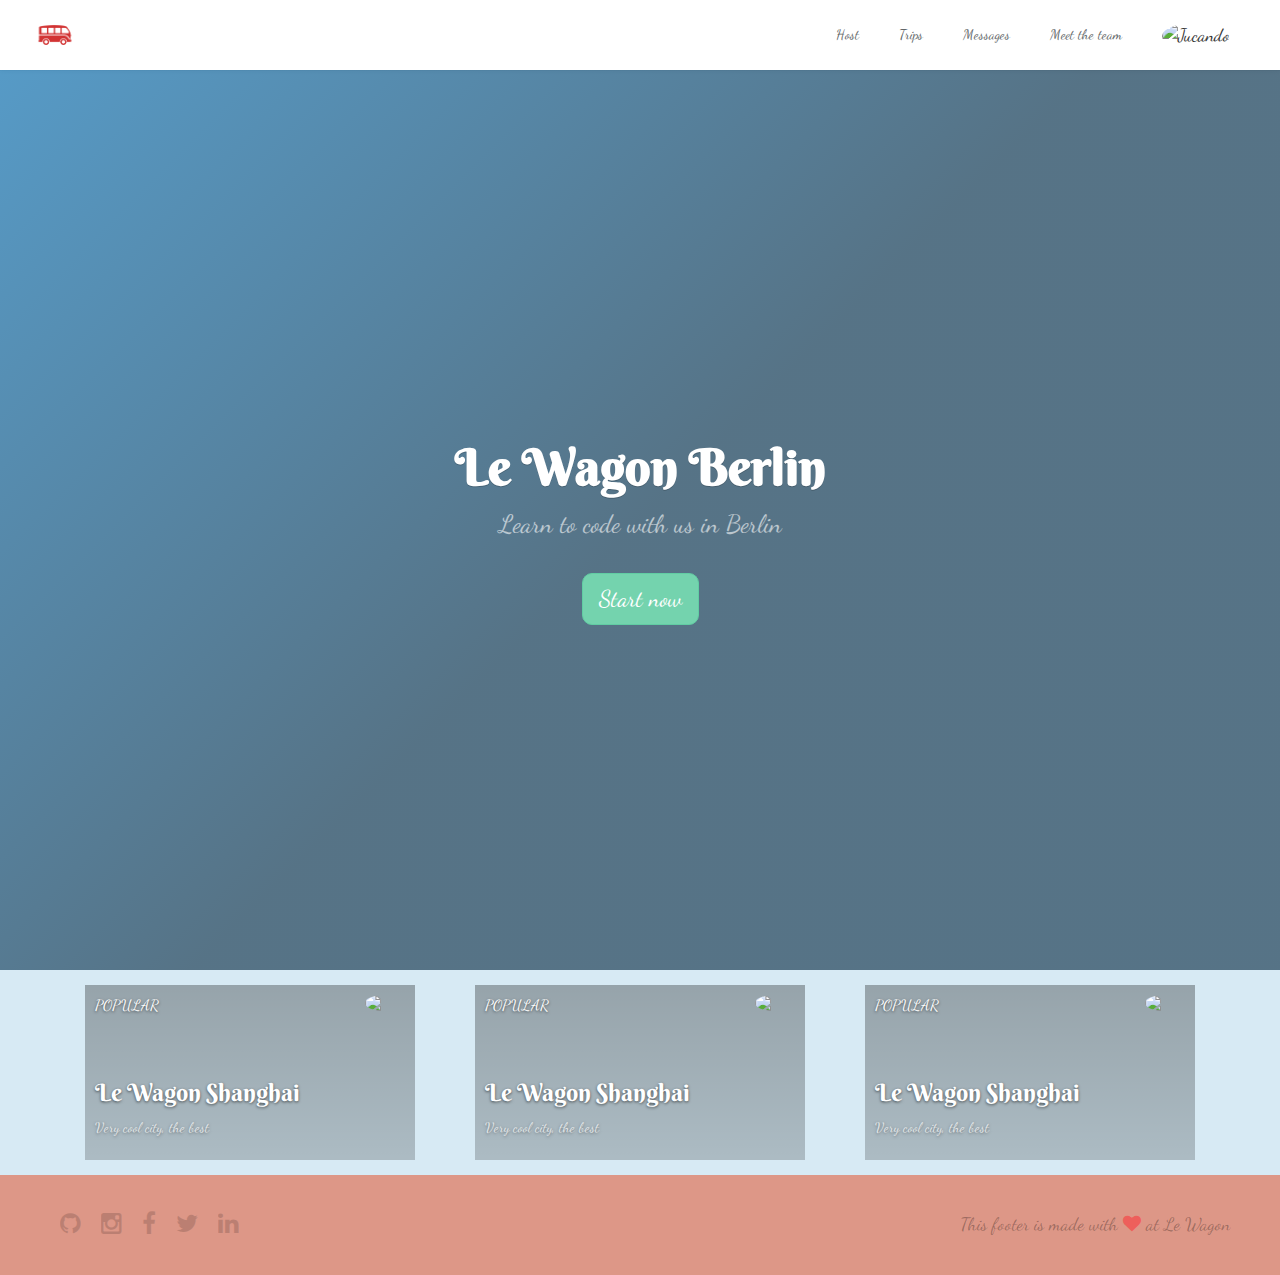
==== commit 2b7d0221: "Automated commit at 2018-05-07 12:01:50 UTC by middleman-deploy 2.0.0-alpha" ====
--- a/index.html
+++ b/index.html
@@ -7,7 +7,7 @@
           content="width=device-width, initial-scale=1, shrink-to-fit=no">
     <!-- Use the title from a page's frontmatter if it has one -->
     <title>Le Wagon - Middleman</title>
-    <link href="stylesheets/application-3020d957.css" rel="stylesheet" />
+    <link href="stylesheets/application-e1e8372e.css" rel="stylesheet" />
     <script src="javascripts/application-93de88c9.js"></script>
     <link href="images/favicon-f15af148.png" rel="icon" type="image/png" />
   </head>
--- a/stylesheets/application-e1e8372e.css
+++ b/stylesheets/application-e1e8372e.css
@@ -0,0 +1,8 @@
+@import url("https://fonts.googleapis.com/css?family=Open+Sans:400,300,700|Raleway:400,100,300,700,500");@import url("https://fonts.googleapis.com/css?family=Berkshire+Swash|Dancing+Script:400,700");/*!
+ * Bootstrap v3.3.7 (http://getbootstrap.com)
+ * Copyright 2011-2016 Twitter, Inc.
+ * Licensed under MIT (https://github.com/twbs/bootstrap/blob/master/LICENSE)
+ *//*! normalize.css v3.0.3 | MIT License | github.com/necolas/normalize.css */html{font-family:sans-serif;-ms-text-size-adjust:100%;-webkit-text-size-adjust:100%}body{margin:0}article,aside,details,figcaption,figure,footer,header,hgroup,main,menu,nav,section,summary{display:block}audio,canvas,progress,video{display:inline-block;vertical-align:baseline}audio:not([controls]){display:none;height:0}[hidden],template{display:none}a{background-color:transparent}a:active,a:hover{outline:0}abbr[title]{border-bottom:1px dotted}b,strong{font-weight:bold}dfn{font-style:italic}h1{font-size:2em;margin:0.67em 0}mark{background:#ff0;color:#000}small{font-size:80%}sub,sup{font-size:75%;line-height:0;position:relative;vertical-align:baseline}sup{top:-0.5em}sub{bottom:-0.25em}img{border:0}svg:not(:root){overflow:hidden}figure{margin:1em 40px}hr{-webkit-box-sizing:content-box;box-sizing:content-box;height:0}pre{overflow:auto}code,kbd,pre,samp{font-family:monospace, monospace;font-size:1em}button,input,optgroup,select,textarea{color:inherit;font:inherit;margin:0}button{overflow:visible}button,select{text-transform:none}button,html input[type="button"],input[type="reset"],input[type="submit"]{-webkit-appearance:button;cursor:pointer}button[disabled],html input[disabled]{cursor:default}button::-moz-focus-inner,input::-moz-focus-inner{border:0;padding:0}input{line-height:normal}input[type="checkbox"],input[type="radio"]{-webkit-box-sizing:border-box;box-sizing:border-box;padding:0}input[type="number"]::-webkit-inner-spin-button,input[type="number"]::-webkit-outer-spin-button{height:auto}input[type="search"]{-webkit-appearance:textfield;-webkit-box-sizing:content-box;box-sizing:content-box}input[type="search"]::-webkit-search-cancel-button,input[type="search"]::-webkit-search-decoration{-webkit-appearance:none}fieldset{border:1px solid #c0c0c0;margin:0 2px;padding:0.35em 0.625em 0.75em}legend{border:0;padding:0}textarea{overflow:auto}optgroup{font-weight:bold}table{border-collapse:collapse;border-spacing:0}td,th{padding:0}/*! Source: https://github.com/h5bp/html5-boilerplate/blob/master/src/css/main.css */@media print{*,*:before,*:after{background:transparent !important;color:#000 !important;-webkit-box-shadow:none !important;box-shadow:none !important;text-shadow:none !important}a,a:visited{text-decoration:underline}a[href]:after{content:" (" attr(href) ")"}abbr[title]:after{content:" (" attr(title) ")"}a[href^="#"]:after,a[href^="javascript:"]:after{content:""}pre,blockquote{border:1px solid #999;page-break-inside:avoid}thead{display:table-header-group}tr,img{page-break-inside:avoid}img{max-width:100% !important}p,h2,h3{orphans:3;widows:3}h2,h3{page-break-after:avoid}.navbar{display:none}.btn>.caret,.dropup>.btn>.caret{border-top-color:#000 !important}.label{border:1px solid #000}.table{border-collapse:collapse !important}.table td,.table th{background-color:#fff !important}.table-bordered th,.table-bordered td{border:1px solid #ddd !important}}@font-face{font-family:'Glyphicons Halflings';src:url("../assets/bootstrap/glyphicons-halflings-regular-86b6f62b.eot");src:url("../assets/bootstrap/glyphicons-halflings-regular-86b6f62b.eot?#iefix") format("embedded-opentype"),url("../assets/bootstrap/glyphicons-halflings-regular-ca35b697.woff2") format("woff2"),url("../assets/bootstrap/glyphicons-halflings-regular-278e49a8.woff") format("woff"),url("../assets/bootstrap/glyphicons-halflings-regular-44bc1850.ttf") format("truetype"),url("../assets/bootstrap/glyphicons-halflings-regular-de51a849.svg#glyphicons_halflingsregular") format("svg")}.glyphicon{position:relative;top:1px;display:inline-block;font-family:'Glyphicons Halflings';font-style:normal;font-weight:normal;line-height:1;-webkit-font-smoothing:antialiased;-moz-osx-font-smoothing:grayscale}.glyphicon-asterisk:before{content:"\002a"}.glyphicon-plus:before{content:"\002b"}.glyphicon-euro:before,.glyphicon-eur:before{content:"\20ac"}.glyphicon-minus:before{content:"\2212"}.glyphicon-cloud:before{content:"\2601"}.glyphicon-envelope:before{content:"\2709"}.glyphicon-pencil:before{content:"\270f"}.glyphicon-glass:before{content:"\e001"}.glyphicon-music:before{content:"\e002"}.glyphicon-search:before{content:"\e003"}.glyphicon-heart:before{content:"\e005"}.glyphicon-star:before{content:"\e006"}.glyphicon-star-empty:before{content:"\e007"}.glyphicon-user:before{content:"\e008"}.glyphicon-film:before{content:"\e009"}.glyphicon-th-large:before{content:"\e010"}.glyphicon-th:before{content:"\e011"}.glyphicon-th-list:before{content:"\e012"}.glyphicon-ok:before{content:"\e013"}.glyphicon-remove:before{content:"\e014"}.glyphicon-zoom-in:before{content:"\e015"}.glyphicon-zoom-out:before{content:"\e016"}.glyphicon-off:before{content:"\e017"}.glyphicon-signal:before{content:"\e018"}.glyphicon-cog:before{content:"\e019"}.glyphicon-trash:before{content:"\e020"}.glyphicon-home:before{content:"\e021"}.glyphicon-file:before{content:"\e022"}.glyphicon-time:before{content:"\e023"}.glyphicon-road:before{content:"\e024"}.glyphicon-download-alt:before{content:"\e025"}.glyphicon-download:before{content:"\e026"}.glyphicon-upload:before{content:"\e027"}.glyphicon-inbox:before{content:"\e028"}.glyphicon-play-circle:before{content:"\e029"}.glyphicon-repeat:before{content:"\e030"}.glyphicon-refresh:before{content:"\e031"}.glyphicon-list-alt:before{content:"\e032"}.glyphicon-lock:before{content:"\e033"}.glyphicon-flag:before{content:"\e034"}.glyphicon-headphones:before{content:"\e035"}.glyphicon-volume-off:before{content:"\e036"}.glyphicon-volume-down:before{content:"\e037"}.glyphicon-volume-up:before{content:"\e038"}.glyphicon-qrcode:before{content:"\e039"}.glyphicon-barcode:before{content:"\e040"}.glyphicon-tag:before{content:"\e041"}.glyphicon-tags:before{content:"\e042"}.glyphicon-book:before{content:"\e043"}.glyphicon-bookmark:before{content:"\e044"}.glyphicon-print:before{content:"\e045"}.glyphicon-camera:before{content:"\e046"}.glyphicon-font:before{content:"\e047"}.glyphicon-bold:before{content:"\e048"}.glyphicon-italic:before{content:"\e049"}.glyphicon-text-height:before{content:"\e050"}.glyphicon-text-width:before{content:"\e051"}.glyphicon-align-left:before{content:"\e052"}.glyphicon-align-center:before{content:"\e053"}.glyphicon-align-right:before{content:"\e054"}.glyphicon-align-justify:before{content:"\e055"}.glyphicon-list:before{content:"\e056"}.glyphicon-indent-left:before{content:"\e057"}.glyphicon-indent-right:before{content:"\e058"}.glyphicon-facetime-video:before{content:"\e059"}.glyphicon-picture:before{content:"\e060"}.glyphicon-map-marker:before{content:"\e062"}.glyphicon-adjust:before{content:"\e063"}.glyphicon-tint:before{content:"\e064"}.glyphicon-edit:before{content:"\e065"}.glyphicon-share:before{content:"\e066"}.glyphicon-check:before{content:"\e067"}.glyphicon-move:before{content:"\e068"}.glyphicon-step-backward:before{content:"\e069"}.glyphicon-fast-backward:before{content:"\e070"}.glyphicon-backward:before{content:"\e071"}.glyphicon-play:before{content:"\e072"}.glyphicon-pause:before{content:"\e073"}.glyphicon-stop:before{content:"\e074"}.glyphicon-forward:before{content:"\e075"}.glyphicon-fast-forward:before{content:"\e076"}.glyphicon-step-forward:before{content:"\e077"}.glyphicon-eject:before{content:"\e078"}.glyphicon-chevron-left:before{content:"\e079"}.glyphicon-chevron-right:before{content:"\e080"}.glyphicon-plus-sign:before{content:"\e081"}.glyphicon-minus-sign:before{content:"\e082"}.glyphicon-remove-sign:before{content:"\e083"}.glyphicon-ok-sign:before{content:"\e084"}.glyphicon-question-sign:before{content:"\e085"}.glyphicon-info-sign:before{content:"\e086"}.glyphicon-screenshot:before{content:"\e087"}.glyphicon-remove-circle:before{content:"\e088"}.glyphicon-ok-circle:before{content:"\e089"}.glyphicon-ban-circle:before{content:"\e090"}.glyphicon-arrow-left:before{content:"\e091"}.glyphicon-arrow-right:before{content:"\e092"}.glyphicon-arrow-up:before{content:"\e093"}.glyphicon-arrow-down:before{content:"\e094"}.glyphicon-share-alt:before{content:"\e095"}.glyphicon-resize-full:before{content:"\e096"}.glyphicon-resize-small:before{content:"\e097"}.glyphicon-exclamation-sign:before{content:"\e101"}.glyphicon-gift:before{content:"\e102"}.glyphicon-leaf:before{content:"\e103"}.glyphicon-fire:before{content:"\e104"}.glyphicon-eye-open:before{content:"\e105"}.glyphicon-eye-close:before{content:"\e106"}.glyphicon-warning-sign:before{content:"\e107"}.glyphicon-plane:before{content:"\e108"}.glyphicon-calendar:before{content:"\e109"}.glyphicon-random:before{content:"\e110"}.glyphicon-comment:before{content:"\e111"}.glyphicon-magnet:before{content:"\e112"}.glyphicon-chevron-up:before{content:"\e113"}.glyphicon-chevron-down:before{content:"\e114"}.glyphicon-retweet:before{content:"\e115"}.glyphicon-shopping-cart:before{content:"\e116"}.glyphicon-folder-close:before{content:"\e117"}.glyphicon-folder-open:before{content:"\e118"}.glyphicon-resize-vertical:before{content:"\e119"}.glyphicon-resize-horizontal:before{content:"\e120"}.glyphicon-hdd:before{content:"\e121"}.glyphicon-bullhorn:before{content:"\e122"}.glyphicon-bell:before{content:"\e123"}.glyphicon-certificate:before{content:"\e124"}.glyphicon-thumbs-up:before{content:"\e125"}.glyphicon-thumbs-down:before{content:"\e126"}.glyphicon-hand-right:before{content:"\e127"}.glyphicon-hand-left:before{content:"\e128"}.glyphicon-hand-up:before{content:"\e129"}.glyphicon-hand-down:before{content:"\e130"}.glyphicon-circle-arrow-right:before{content:"\e131"}.glyphicon-circle-arrow-left:before{content:"\e132"}.glyphicon-circle-arrow-up:before{content:"\e133"}.glyphicon-circle-arrow-down:before{content:"\e134"}.glyphicon-globe:before{content:"\e135"}.glyphicon-wrench:before{content:"\e136"}.glyphicon-tasks:before{content:"\e137"}.glyphicon-filter:before{content:"\e138"}.glyphicon-briefcase:before{content:"\e139"}.glyphicon-fullscreen:before{content:"\e140"}.glyphicon-dashboard:before{content:"\e141"}.glyphicon-paperclip:before{content:"\e142"}.glyphicon-heart-empty:before{content:"\e143"}.glyphicon-link:before{content:"\e144"}.glyphicon-phone:before{content:"\e145"}.glyphicon-pushpin:before{content:"\e146"}.glyphicon-usd:before{content:"\e148"}.glyphicon-gbp:before{content:"\e149"}.glyphicon-sort:before{content:"\e150"}.glyphicon-sort-by-alphabet:before{content:"\e151"}.glyphicon-sort-by-alphabet-alt:before{content:"\e152"}.glyphicon-sort-by-order:before{content:"\e153"}.glyphicon-sort-by-order-alt:before{content:"\e154"}.glyphicon-sort-by-attributes:before{content:"\e155"}.glyphicon-sort-by-attributes-alt:before{content:"\e156"}.glyphicon-unchecked:before{content:"\e157"}.glyphicon-expand:before{content:"\e158"}.glyphicon-collapse-down:before{content:"\e159"}.glyphicon-collapse-up:before{content:"\e160"}.glyphicon-log-in:before{content:"\e161"}.glyphicon-flash:before{content:"\e162"}.glyphicon-log-out:before{content:"\e163"}.glyphicon-new-window:before{content:"\e164"}.glyphicon-record:before{content:"\e165"}.glyphicon-save:before{content:"\e166"}.glyphicon-open:before{content:"\e167"}.glyphicon-saved:before{content:"\e168"}.glyphicon-import:before{content:"\e169"}.glyphicon-export:before{content:"\e170"}.glyphicon-send:before{content:"\e171"}.glyphicon-floppy-disk:before{content:"\e172"}.glyphicon-floppy-saved:before{content:"\e173"}.glyphicon-floppy-remove:before{content:"\e174"}.glyphicon-floppy-save:before{content:"\e175"}.glyphicon-floppy-open:before{content:"\e176"}.glyphicon-credit-card:before{content:"\e177"}.glyphicon-transfer:before{content:"\e178"}.glyphicon-cutlery:before{content:"\e179"}.glyphicon-header:before{content:"\e180"}.glyphicon-compressed:before{content:"\e181"}.glyphicon-earphone:before{content:"\e182"}.glyphicon-phone-alt:before{content:"\e183"}.glyphicon-tower:before{content:"\e184"}.glyphicon-stats:before{content:"\e185"}.glyphicon-sd-video:before{content:"\e186"}.glyphicon-hd-video:before{content:"\e187"}.glyphicon-subtitles:before{content:"\e188"}.glyphicon-sound-stereo:before{content:"\e189"}.glyphicon-sound-dolby:before{content:"\e190"}.glyphicon-sound-5-1:before{content:"\e191"}.glyphicon-sound-6-1:before{content:"\e192"}.glyphicon-sound-7-1:before{content:"\e193"}.glyphicon-copyright-mark:before{content:"\e194"}.glyphicon-registration-mark:before{content:"\e195"}.glyphicon-cloud-download:before{content:"\e197"}.glyphicon-cloud-upload:before{content:"\e198"}.glyphicon-tree-conifer:before{content:"\e199"}.glyphicon-tree-deciduous:before{content:"\e200"}.glyphicon-cd:before{content:"\e201"}.glyphicon-save-file:before{content:"\e202"}.glyphicon-open-file:before{content:"\e203"}.glyphicon-level-up:before{content:"\e204"}.glyphicon-copy:before{content:"\e205"}.glyphicon-paste:before{content:"\e206"}.glyphicon-alert:before{content:"\e209"}.glyphicon-equalizer:before{content:"\e210"}.glyphicon-king:before{content:"\e211"}.glyphicon-queen:before{content:"\e212"}.glyphicon-pawn:before{content:"\e213"}.glyphicon-bishop:before{content:"\e214"}.glyphicon-knight:before{content:"\e215"}.glyphicon-baby-formula:before{content:"\e216"}.glyphicon-tent:before{content:"\26fa"}.glyphicon-blackboard:before{content:"\e218"}.glyphicon-bed:before{content:"\e219"}.glyphicon-apple:before{content:"\f8ff"}.glyphicon-erase:before{content:"\e221"}.glyphicon-hourglass:before{content:"\231b"}.glyphicon-lamp:before{content:"\e223"}.glyphicon-duplicate:before{content:"\e224"}.glyphicon-piggy-bank:before{content:"\e225"}.glyphicon-scissors:before{content:"\e226"}.glyphicon-bitcoin:before{content:"\e227"}.glyphicon-btc:before{content:"\e227"}.glyphicon-xbt:before{content:"\e227"}.glyphicon-yen:before{content:"\00a5"}.glyphicon-jpy:before{content:"\00a5"}.glyphicon-ruble:before{content:"\20bd"}.glyphicon-rub:before{content:"\20bd"}.glyphicon-scale:before{content:"\e230"}.glyphicon-ice-lolly:before{content:"\e231"}.glyphicon-ice-lolly-tasted:before{content:"\e232"}.glyphicon-education:before{content:"\e233"}.glyphicon-option-horizontal:before{content:"\e234"}.glyphicon-option-vertical:before{content:"\e235"}.glyphicon-menu-hamburger:before{content:"\e236"}.glyphicon-modal-window:before{content:"\e237"}.glyphicon-oil:before{content:"\e238"}.glyphicon-grain:before{content:"\e239"}.glyphicon-sunglasses:before{content:"\e240"}.glyphicon-text-size:before{content:"\e241"}.glyphicon-text-color:before{content:"\e242"}.glyphicon-text-background:before{content:"\e243"}.glyphicon-object-align-top:before{content:"\e244"}.glyphicon-object-align-bottom:before{content:"\e245"}.glyphicon-object-align-horizontal:before{content:"\e246"}.glyphicon-object-align-left:before{content:"\e247"}.glyphicon-object-align-vertical:before{content:"\e248"}.glyphicon-object-align-right:before{content:"\e249"}.glyphicon-triangle-right:before{content:"\e250"}.glyphicon-triangle-left:before{content:"\e251"}.glyphicon-triangle-bottom:before{content:"\e252"}.glyphicon-triangle-top:before{content:"\e253"}.glyphicon-console:before{content:"\e254"}.glyphicon-superscript:before{content:"\e255"}.glyphicon-subscript:before{content:"\e256"}.glyphicon-menu-left:before{content:"\e257"}.glyphicon-menu-right:before{content:"\e258"}.glyphicon-menu-down:before{content:"\e259"}.glyphicon-menu-up:before{content:"\e260"}*{-webkit-box-sizing:border-box;box-sizing:border-box}*:before,*:after{-webkit-box-sizing:border-box;box-sizing:border-box}html{font-size:10px;-webkit-tap-highlight-color:transparent}body{font-family:"Dancing Script", "Helvetica", "sans-serif";font-size:18px;line-height:1.42857143;color:#333333;background-color:#d7eaf4}input,button,select,textarea{font-family:inherit;font-size:inherit;line-height:inherit}a{color:#74d3ae;text-decoration:none}a:hover,a:focus{color:#3cbe8c;text-decoration:underline}a:focus{outline:5px auto -webkit-focus-ring-color;outline-offset:-2px}figure{margin:0}img{vertical-align:middle}.img-responsive{display:block;max-width:100%;height:auto}.img-rounded{border-radius:10px}.img-thumbnail{padding:4px;line-height:1.42857143;background-color:#d7eaf4;border:1px solid #ddd;border-radius:10px;-webkit-transition:all 0.2s ease-in-out;transition:all 0.2s ease-in-out;display:inline-block;max-width:100%;height:auto}.img-circle{border-radius:50%}hr{margin-top:25px;margin-bottom:25px;border:0;border-top:1px solid #eeeeee}.sr-only{position:absolute;width:1px;height:1px;margin:-1px;padding:0;overflow:hidden;clip:rect(0, 0, 0, 0);border:0}.sr-only-focusable:active,.sr-only-focusable:focus{position:static;width:auto;height:auto;margin:0;overflow:visible;clip:auto}[role="button"]{cursor:pointer}h1,h2,h3,h4,h5,h6,.h1,.h2,.h3,.h4,.h5,.h6{font-family:"Berkshire Swash", "Helvetica", "sans-serif";font-weight:500;line-height:1.1;color:inherit}h1 small,h1 .small,h2 small,h2 .small,h3 small,h3 .small,h4 small,h4 .small,h5 small,h5 .small,h6 small,h6 .small,.h1 small,.h1 .small,.h2 small,.h2 .small,.h3 small,.h3 .small,.h4 small,.h4 .small,.h5 small,.h5 .small,.h6 small,.h6 .small{font-weight:normal;line-height:1;color:#777777}h1,.h1,h2,.h2,h3,.h3{margin-top:25px;margin-bottom:12.5px}h1 small,h1 .small,.h1 small,.h1 .small,h2 small,h2 .small,.h2 small,.h2 .small,h3 small,h3 .small,.h3 small,.h3 .small{font-size:65%}h4,.h4,h5,.h5,h6,.h6{margin-top:12.5px;margin-bottom:12.5px}h4 small,h4 .small,.h4 small,.h4 .small,h5 small,h5 .small,.h5 small,.h5 .small,h6 small,h6 .small,.h6 small,.h6 .small{font-size:75%}h1,.h1{font-size:46px}h2,.h2{font-size:38px}h3,.h3{font-size:31px}h4,.h4{font-size:23px}h5,.h5{font-size:18px}h6,.h6{font-size:16px}p{margin:0 0 12.5px}.lead{margin-bottom:25px;font-size:20px;font-weight:300;line-height:1.4}@media (min-width: 768px){.lead{font-size:27px}}small,.small{font-size:88%}mark,.mark{background-color:#fcf8e3;padding:.2em}.text-left{text-align:left}.text-right{text-align:right}.text-center{text-align:center}.text-justify{text-align:justify}.text-nowrap{white-space:nowrap}.text-lowercase{text-transform:lowercase}.text-uppercase,.initialism{text-transform:uppercase}.text-capitalize{text-transform:capitalize}.text-muted{color:#777777}.text-primary{color:#74d3ae}a.text-primary:hover,a.text-primary:focus{color:#4dc797}.text-success{color:#3c763d}a.text-success:hover,a.text-success:focus{color:#2b542c}.text-info{color:#31708f}a.text-info:hover,a.text-info:focus{color:#245269}.text-warning{color:#8a6d3b}a.text-warning:hover,a.text-warning:focus{color:#66512c}.text-danger{color:#a94442}a.text-danger:hover,a.text-danger:focus{color:#843534}.bg-primary{color:#fff}.bg-primary{background-color:#74d3ae}a.bg-primary:hover,a.bg-primary:focus{background-color:#4dc797}.bg-success{background-color:#dff0d8}a.bg-success:hover,a.bg-success:focus{background-color:#c1e2b3}.bg-info{background-color:#d9edf7}a.bg-info:hover,a.bg-info:focus{background-color:#afd9ee}.bg-warning{background-color:#fcf8e3}a.bg-warning:hover,a.bg-warning:focus{background-color:#f7ecb5}.bg-danger{background-color:#f2dede}a.bg-danger:hover,a.bg-danger:focus{background-color:#e4b9b9}.page-header{padding-bottom:11.5px;margin:50px 0 25px;border-bottom:1px solid #eeeeee}ul,ol{margin-top:0;margin-bottom:12.5px}ul ul,ul ol,ol ul,ol ol{margin-bottom:0}.list-unstyled{padding-left:0;list-style:none}.list-inline{padding-left:0;list-style:none;margin-left:-5px}.list-inline>li{display:inline-block;padding-left:5px;padding-right:5px}dl{margin-top:0;margin-bottom:25px}dt,dd{line-height:1.42857143}dt{font-weight:bold}dd{margin-left:0}.dl-horizontal dd:before,.dl-horizontal dd:after{content:" ";display:table}.dl-horizontal dd:after{clear:both}@media (min-width: 768px){.dl-horizontal dt{float:left;width:160px;clear:left;text-align:right;overflow:hidden;text-overflow:ellipsis;white-space:nowrap}.dl-horizontal dd{margin-left:180px}}abbr[title],abbr[data-original-title]{cursor:help;border-bottom:1px dotted #777777}.initialism{font-size:90%}blockquote{padding:12.5px 25px;margin:0 0 25px;font-size:22.5px;border-left:5px solid #eeeeee}blockquote p:last-child,blockquote ul:last-child,blockquote ol:last-child{margin-bottom:0}blockquote footer,blockquote small,blockquote .small{display:block;font-size:80%;line-height:1.42857143;color:#777777}blockquote footer:before,blockquote small:before,blockquote .small:before{content:'\2014 \00A0'}.blockquote-reverse,blockquote.pull-right{padding-right:15px;padding-left:0;border-right:5px solid #eeeeee;border-left:0;text-align:right}.blockquote-reverse footer:before,.blockquote-reverse small:before,.blockquote-reverse .small:before,blockquote.pull-right footer:before,blockquote.pull-right small:before,blockquote.pull-right .small:before{content:''}.blockquote-reverse footer:after,.blockquote-reverse small:after,.blockquote-reverse .small:after,blockquote.pull-right footer:after,blockquote.pull-right small:after,blockquote.pull-right .small:after{content:'\00A0 \2014'}address{margin-bottom:25px;font-style:normal;line-height:1.42857143}code,kbd,pre,samp{font-family:Menlo, Monaco, Consolas, "Courier New", monospace}code{padding:2px 4px;font-size:90%;color:#c7254e;background-color:#f9f2f4;border-radius:10px}kbd{padding:2px 4px;font-size:90%;color:#fff;background-color:#333;border-radius:10px;-webkit-box-shadow:inset 0 -1px 0 rgba(0,0,0,0.25);box-shadow:inset 0 -1px 0 rgba(0,0,0,0.25)}kbd kbd{padding:0;font-size:100%;font-weight:bold;-webkit-box-shadow:none;box-shadow:none}pre{display:block;padding:12px;margin:0 0 12.5px;font-size:17px;line-height:1.42857143;word-break:break-all;word-wrap:break-word;color:#333333;background-color:#f5f5f5;border:1px solid #ccc;border-radius:10px}pre code{padding:0;font-size:inherit;color:inherit;white-space:pre-wrap;background-color:transparent;border-radius:0}.pre-scrollable{max-height:340px;overflow-y:scroll}.container{margin-right:auto;margin-left:auto;padding-left:15px;padding-right:15px}.container:before,.container:after{content:" ";display:table}.container:after{clear:both}@media (min-width: 768px){.container{width:750px}}@media (min-width: 992px){.container{width:970px}}@media (min-width: 1200px){.container{width:1170px}}.container-fluid{margin-right:auto;margin-left:auto;padding-left:15px;padding-right:15px}.container-fluid:before,.container-fluid:after{content:" ";display:table}.container-fluid:after{clear:both}.row{margin-left:-15px;margin-right:-15px}.row:before,.row:after{content:" ";display:table}.row:after{clear:both}.col-xs-1,.col-sm-1,.col-md-1,.col-lg-1,.col-xs-2,.col-sm-2,.col-md-2,.col-lg-2,.col-xs-3,.col-sm-3,.col-md-3,.col-lg-3,.col-xs-4,.col-sm-4,.col-md-4,.col-lg-4,.col-xs-5,.col-sm-5,.col-md-5,.col-lg-5,.col-xs-6,.col-sm-6,.col-md-6,.col-lg-6,.col-xs-7,.col-sm-7,.col-md-7,.col-lg-7,.col-xs-8,.col-sm-8,.col-md-8,.col-lg-8,.col-xs-9,.col-sm-9,.col-md-9,.col-lg-9,.col-xs-10,.col-sm-10,.col-md-10,.col-lg-10,.col-xs-11,.col-sm-11,.col-md-11,.col-lg-11,.col-xs-12,.col-sm-12,.col-md-12,.col-lg-12{position:relative;min-height:1px;padding-left:15px;padding-right:15px}.col-xs-1,.col-xs-2,.col-xs-3,.col-xs-4,.col-xs-5,.col-xs-6,.col-xs-7,.col-xs-8,.col-xs-9,.col-xs-10,.col-xs-11,.col-xs-12{float:left}.col-xs-1{width:8.33333333%}.col-xs-2{width:16.66666667%}.col-xs-3{width:25%}.col-xs-4{width:33.33333333%}.col-xs-5{width:41.66666667%}.col-xs-6{width:50%}.col-xs-7{width:58.33333333%}.col-xs-8{width:66.66666667%}.col-xs-9{width:75%}.col-xs-10{width:83.33333333%}.col-xs-11{width:91.66666667%}.col-xs-12{width:100%}.col-xs-pull-0{right:auto}.col-xs-pull-1{right:8.33333333%}.col-xs-pull-2{right:16.66666667%}.col-xs-pull-3{right:25%}.col-xs-pull-4{right:33.33333333%}.col-xs-pull-5{right:41.66666667%}.col-xs-pull-6{right:50%}.col-xs-pull-7{right:58.33333333%}.col-xs-pull-8{right:66.66666667%}.col-xs-pull-9{right:75%}.col-xs-pull-10{right:83.33333333%}.col-xs-pull-11{right:91.66666667%}.col-xs-pull-12{right:100%}.col-xs-push-0{left:auto}.col-xs-push-1{left:8.33333333%}.col-xs-push-2{left:16.66666667%}.col-xs-push-3{left:25%}.col-xs-push-4{left:33.33333333%}.col-xs-push-5{left:41.66666667%}.col-xs-push-6{left:50%}.col-xs-push-7{left:58.33333333%}.col-xs-push-8{left:66.66666667%}.col-xs-push-9{left:75%}.col-xs-push-10{left:83.33333333%}.col-xs-push-11{left:91.66666667%}.col-xs-push-12{left:100%}.col-xs-offset-0{margin-left:0%}.col-xs-offset-1{margin-left:8.33333333%}.col-xs-offset-2{margin-left:16.66666667%}.col-xs-offset-3{margin-left:25%}.col-xs-offset-4{margin-left:33.33333333%}.col-xs-offset-5{margin-left:41.66666667%}.col-xs-offset-6{margin-left:50%}.col-xs-offset-7{margin-left:58.33333333%}.col-xs-offset-8{margin-left:66.66666667%}.col-xs-offset-9{margin-left:75%}.col-xs-offset-10{margin-left:83.33333333%}.col-xs-offset-11{margin-left:91.66666667%}.col-xs-offset-12{margin-left:100%}@media (min-width: 768px){.col-sm-1,.col-sm-2,.col-sm-3,.col-sm-4,.col-sm-5,.col-sm-6,.col-sm-7,.col-sm-8,.col-sm-9,.col-sm-10,.col-sm-11,.col-sm-12{float:left}.col-sm-1{width:8.33333333%}.col-sm-2{width:16.66666667%}.col-sm-3{width:25%}.col-sm-4{width:33.33333333%}.col-sm-5{width:41.66666667%}.col-sm-6{width:50%}.col-sm-7{width:58.33333333%}.col-sm-8{width:66.66666667%}.col-sm-9{width:75%}.col-sm-10{width:83.33333333%}.col-sm-11{width:91.66666667%}.col-sm-12{width:100%}.col-sm-pull-0{right:auto}.col-sm-pull-1{right:8.33333333%}.col-sm-pull-2{right:16.66666667%}.col-sm-pull-3{right:25%}.col-sm-pull-4{right:33.33333333%}.col-sm-pull-5{right:41.66666667%}.col-sm-pull-6{right:50%}.col-sm-pull-7{right:58.33333333%}.col-sm-pull-8{right:66.66666667%}.col-sm-pull-9{right:75%}.col-sm-pull-10{right:83.33333333%}.col-sm-pull-11{right:91.66666667%}.col-sm-pull-12{right:100%}.col-sm-push-0{left:auto}.col-sm-push-1{left:8.33333333%}.col-sm-push-2{left:16.66666667%}.col-sm-push-3{left:25%}.col-sm-push-4{left:33.33333333%}.col-sm-push-5{left:41.66666667%}.col-sm-push-6{left:50%}.col-sm-push-7{left:58.33333333%}.col-sm-push-8{left:66.66666667%}.col-sm-push-9{left:75%}.col-sm-push-10{left:83.33333333%}.col-sm-push-11{left:91.66666667%}.col-sm-push-12{left:100%}.col-sm-offset-0{margin-left:0%}.col-sm-offset-1{margin-left:8.33333333%}.col-sm-offset-2{margin-left:16.66666667%}.col-sm-offset-3{margin-left:25%}.col-sm-offset-4{margin-left:33.33333333%}.col-sm-offset-5{margin-left:41.66666667%}.col-sm-offset-6{margin-left:50%}.col-sm-offset-7{margin-left:58.33333333%}.col-sm-offset-8{margin-left:66.66666667%}.col-sm-offset-9{margin-left:75%}.col-sm-offset-10{margin-left:83.33333333%}.col-sm-offset-11{margin-left:91.66666667%}.col-sm-offset-12{margin-left:100%}}@media (min-width: 992px){.col-md-1,.col-md-2,.col-md-3,.col-md-4,.col-md-5,.col-md-6,.col-md-7,.col-md-8,.col-md-9,.col-md-10,.col-md-11,.col-md-12{float:left}.col-md-1{width:8.33333333%}.col-md-2{width:16.66666667%}.col-md-3{width:25%}.col-md-4{width:33.33333333%}.col-md-5{width:41.66666667%}.col-md-6{width:50%}.col-md-7{width:58.33333333%}.col-md-8{width:66.66666667%}.col-md-9{width:75%}.col-md-10{width:83.33333333%}.col-md-11{width:91.66666667%}.col-md-12{width:100%}.col-md-pull-0{right:auto}.col-md-pull-1{right:8.33333333%}.col-md-pull-2{right:16.66666667%}.col-md-pull-3{right:25%}.col-md-pull-4{right:33.33333333%}.col-md-pull-5{right:41.66666667%}.col-md-pull-6{right:50%}.col-md-pull-7{right:58.33333333%}.col-md-pull-8{right:66.66666667%}.col-md-pull-9{right:75%}.col-md-pull-10{right:83.33333333%}.col-md-pull-11{right:91.66666667%}.col-md-pull-12{right:100%}.col-md-push-0{left:auto}.col-md-push-1{left:8.33333333%}.col-md-push-2{left:16.66666667%}.col-md-push-3{left:25%}.col-md-push-4{left:33.33333333%}.col-md-push-5{left:41.66666667%}.col-md-push-6{left:50%}.col-md-push-7{left:58.33333333%}.col-md-push-8{left:66.66666667%}.col-md-push-9{left:75%}.col-md-push-10{left:83.33333333%}.col-md-push-11{left:91.66666667%}.col-md-push-12{left:100%}.col-md-offset-0{margin-left:0%}.col-md-offset-1{margin-left:8.33333333%}.col-md-offset-2{margin-left:16.66666667%}.col-md-offset-3{margin-left:25%}.col-md-offset-4{margin-left:33.33333333%}.col-md-offset-5{margin-left:41.66666667%}.col-md-offset-6{margin-left:50%}.col-md-offset-7{margin-left:58.33333333%}.col-md-offset-8{margin-left:66.66666667%}.col-md-offset-9{margin-left:75%}.col-md-offset-10{margin-left:83.33333333%}.col-md-offset-11{margin-left:91.66666667%}.col-md-offset-12{margin-left:100%}}@media (min-width: 1200px){.col-lg-1,.col-lg-2,.col-lg-3,.col-lg-4,.col-lg-5,.col-lg-6,.col-lg-7,.col-lg-8,.col-lg-9,.col-lg-10,.col-lg-11,.col-lg-12{float:left}.col-lg-1{width:8.33333333%}.col-lg-2{width:16.66666667%}.col-lg-3{width:25%}.col-lg-4{width:33.33333333%}.col-lg-5{width:41.66666667%}.col-lg-6{width:50%}.col-lg-7{width:58.33333333%}.col-lg-8{width:66.66666667%}.col-lg-9{width:75%}.col-lg-10{width:83.33333333%}.col-lg-11{width:91.66666667%}.col-lg-12{width:100%}.col-lg-pull-0{right:auto}.col-lg-pull-1{right:8.33333333%}.col-lg-pull-2{right:16.66666667%}.col-lg-pull-3{right:25%}.col-lg-pull-4{right:33.33333333%}.col-lg-pull-5{right:41.66666667%}.col-lg-pull-6{right:50%}.col-lg-pull-7{right:58.33333333%}.col-lg-pull-8{right:66.66666667%}.col-lg-pull-9{right:75%}.col-lg-pull-10{right:83.33333333%}.col-lg-pull-11{right:91.66666667%}.col-lg-pull-12{right:100%}.col-lg-push-0{left:auto}.col-lg-push-1{left:8.33333333%}.col-lg-push-2{left:16.66666667%}.col-lg-push-3{left:25%}.col-lg-push-4{left:33.33333333%}.col-lg-push-5{left:41.66666667%}.col-lg-push-6{left:50%}.col-lg-push-7{left:58.33333333%}.col-lg-push-8{left:66.66666667%}.col-lg-push-9{left:75%}.col-lg-push-10{left:83.33333333%}.col-lg-push-11{left:91.66666667%}.col-lg-push-12{left:100%}.col-lg-offset-0{margin-left:0%}.col-lg-offset-1{margin-left:8.33333333%}.col-lg-offset-2{margin-left:16.66666667%}.col-lg-offset-3{margin-left:25%}.col-lg-offset-4{margin-left:33.33333333%}.col-lg-offset-5{margin-left:41.66666667%}.col-lg-offset-6{margin-left:50%}.col-lg-offset-7{margin-left:58.33333333%}.col-lg-offset-8{margin-left:66.66666667%}.col-lg-offset-9{margin-left:75%}.col-lg-offset-10{margin-left:83.33333333%}.col-lg-offset-11{margin-left:91.66666667%}.col-lg-offset-12{margin-left:100%}}table{background-color:transparent}caption{padding-top:8px;padding-bottom:8px;color:#777777;text-align:left}th{text-align:left}.table{width:100%;max-width:100%;margin-bottom:25px}.table>thead>tr>th,.table>thead>tr>td,.table>tbody>tr>th,.table>tbody>tr>td,.table>tfoot>tr>th,.table>tfoot>tr>td{padding:8px;line-height:1.42857143;vertical-align:top;border-top:1px solid #ddd}.table>thead>tr>th{vertical-align:bottom;border-bottom:2px solid #ddd}.table>caption+thead>tr:first-child>th,.table>caption+thead>tr:first-child>td,.table>colgroup+thead>tr:first-child>th,.table>colgroup+thead>tr:first-child>td,.table>thead:first-child>tr:first-child>th,.table>thead:first-child>tr:first-child>td{border-top:0}.table>tbody+tbody{border-top:2px solid #ddd}.table .table{background-color:#d7eaf4}.table-condensed>thead>tr>th,.table-condensed>thead>tr>td,.table-condensed>tbody>tr>th,.table-condensed>tbody>tr>td,.table-condensed>tfoot>tr>th,.table-condensed>tfoot>tr>td{padding:5px}.table-bordered{border:1px solid #ddd}.table-bordered>thead>tr>th,.table-bordered>thead>tr>td,.table-bordered>tbody>tr>th,.table-bordered>tbody>tr>td,.table-bordered>tfoot>tr>th,.table-bordered>tfoot>tr>td{border:1px solid #ddd}.table-bordered>thead>tr>th,.table-bordered>thead>tr>td{border-bottom-width:2px}.table-striped>tbody>tr:nth-of-type(odd){background-color:#f9f9f9}.table-hover>tbody>tr:hover{background-color:#f5f5f5}table col[class*="col-"]{position:static;float:none;display:table-column}table td[class*="col-"],table th[class*="col-"]{position:static;float:none;display:table-cell}.table>thead>tr>td.active,.table>thead>tr>th.active,.table>thead>tr.active>td,.table>thead>tr.active>th,.table>tbody>tr>td.active,.table>tbody>tr>th.active,.table>tbody>tr.active>td,.table>tbody>tr.active>th,.table>tfoot>tr>td.active,.table>tfoot>tr>th.active,.table>tfoot>tr.active>td,.table>tfoot>tr.active>th{background-color:#f5f5f5}.table-hover>tbody>tr>td.active:hover,.table-hover>tbody>tr>th.active:hover,.table-hover>tbody>tr.active:hover>td,.table-hover>tbody>tr:hover>.active,.table-hover>tbody>tr.active:hover>th{background-color:#e8e8e8}.table>thead>tr>td.success,.table>thead>tr>th.success,.table>thead>tr.success>td,.table>thead>tr.success>th,.table>tbody>tr>td.success,.table>tbody>tr>th.success,.table>tbody>tr.success>td,.table>tbody>tr.success>th,.table>tfoot>tr>td.success,.table>tfoot>tr>th.success,.table>tfoot>tr.success>td,.table>tfoot>tr.success>th{background-color:#dff0d8}.table-hover>tbody>tr>td.success:hover,.table-hover>tbody>tr>th.success:hover,.table-hover>tbody>tr.success:hover>td,.table-hover>tbody>tr:hover>.success,.table-hover>tbody>tr.success:hover>th{background-color:#d0e9c6}.table>thead>tr>td.info,.table>thead>tr>th.info,.table>thead>tr.info>td,.table>thead>tr.info>th,.table>tbody>tr>td.info,.table>tbody>tr>th.info,.table>tbody>tr.info>td,.table>tbody>tr.info>th,.table>tfoot>tr>td.info,.table>tfoot>tr>th.info,.table>tfoot>tr.info>td,.table>tfoot>tr.info>th{background-color:#d9edf7}.table-hover>tbody>tr>td.info:hover,.table-hover>tbody>tr>th.info:hover,.table-hover>tbody>tr.info:hover>td,.table-hover>tbody>tr:hover>.info,.table-hover>tbody>tr.info:hover>th{background-color:#c4e3f3}.table>thead>tr>td.warning,.table>thead>tr>th.warning,.table>thead>tr.warning>td,.table>thead>tr.warning>th,.table>tbody>tr>td.warning,.table>tbody>tr>th.warning,.table>tbody>tr.warning>td,.table>tbody>tr.warning>th,.table>tfoot>tr>td.warning,.table>tfoot>tr>th.warning,.table>tfoot>tr.warning>td,.table>tfoot>tr.warning>th{background-color:#fcf8e3}.table-hover>tbody>tr>td.warning:hover,.table-hover>tbody>tr>th.warning:hover,.table-hover>tbody>tr.warning:hover>td,.table-hover>tbody>tr:hover>.warning,.table-hover>tbody>tr.warning:hover>th{background-color:#faf2cc}.table>thead>tr>td.danger,.table>thead>tr>th.danger,.table>thead>tr.danger>td,.table>thead>tr.danger>th,.table>tbody>tr>td.danger,.table>tbody>tr>th.danger,.table>tbody>tr.danger>td,.table>tbody>tr.danger>th,.table>tfoot>tr>td.danger,.table>tfoot>tr>th.danger,.table>tfoot>tr.danger>td,.table>tfoot>tr.danger>th{background-color:#f2dede}.table-hover>tbody>tr>td.danger:hover,.table-hover>tbody>tr>th.danger:hover,.table-hover>tbody>tr.danger:hover>td,.table-hover>tbody>tr:hover>.danger,.table-hover>tbody>tr.danger:hover>th{background-color:#ebcccc}.table-responsive{overflow-x:auto;min-height:0.01%}@media screen and (max-width: 767px){.table-responsive{width:100%;margin-bottom:18.75px;overflow-y:hidden;-ms-overflow-style:-ms-autohiding-scrollbar;border:1px solid #ddd}.table-responsive>.table{margin-bottom:0}.table-responsive>.table>thead>tr>th,.table-responsive>.table>thead>tr>td,.table-responsive>.table>tbody>tr>th,.table-responsive>.table>tbody>tr>td,.table-responsive>.table>tfoot>tr>th,.table-responsive>.table>tfoot>tr>td{white-space:nowrap}.table-responsive>.table-bordered{border:0}.table-responsive>.table-bordered>thead>tr>th:first-child,.table-responsive>.table-bordered>thead>tr>td:first-child,.table-responsive>.table-bordered>tbody>tr>th:first-child,.table-responsive>.table-bordered>tbody>tr>td:first-child,.table-responsive>.table-bordered>tfoot>tr>th:first-child,.table-responsive>.table-bordered>tfoot>tr>td:first-child{border-left:0}.table-responsive>.table-bordered>thead>tr>th:last-child,.table-responsive>.table-bordered>thead>tr>td:last-child,.table-responsive>.table-bordered>tbody>tr>th:last-child,.table-responsive>.table-bordered>tbody>tr>td:last-child,.table-responsive>.table-bordered>tfoot>tr>th:last-child,.table-responsive>.table-bordered>tfoot>tr>td:last-child{border-right:0}.table-responsive>.table-bordered>tbody>tr:last-child>th,.table-responsive>.table-bordered>tbody>tr:last-child>td,.table-responsive>.table-bordered>tfoot>tr:last-child>th,.table-responsive>.table-bordered>tfoot>tr:last-child>td{border-bottom:0}}fieldset{padding:0;margin:0;border:0;min-width:0}legend{display:block;width:100%;padding:0;margin-bottom:25px;font-size:27px;line-height:inherit;color:#333333;border:0;border-bottom:1px solid #e5e5e5}label{display:inline-block;max-width:100%;margin-bottom:5px;font-weight:bold}input[type="search"]{-webkit-box-sizing:border-box;box-sizing:border-box}input[type="radio"],input[type="checkbox"]{margin:4px 0 0;margin-top:1px \9;line-height:normal}input[type="file"]{display:block}input[type="range"]{display:block;width:100%}select[multiple],select[size]{height:auto}input[type="file"]:focus,input[type="radio"]:focus,input[type="checkbox"]:focus{outline:5px auto -webkit-focus-ring-color;outline-offset:-2px}output{display:block;padding-top:7px;font-size:18px;line-height:1.42857143;color:#000000}.form-control{display:block;width:100%;height:39px;padding:6px 12px;font-size:18px;line-height:1.42857143;color:#000000;background-color:#fff;background-image:none;border:1px solid #ccc;border-radius:10px;-webkit-box-shadow:inset 0 1px 1px rgba(0,0,0,0.075);box-shadow:inset 0 1px 1px rgba(0,0,0,0.075);-webkit-transition:border-color ease-in-out 0.15s, box-shadow ease-in-out 0.15s;-webkit-transition:border-color ease-in-out 0.15s, -webkit-box-shadow ease-in-out 0.15s;transition:border-color ease-in-out 0.15s, -webkit-box-shadow ease-in-out 0.15s;transition:border-color ease-in-out 0.15s, box-shadow ease-in-out 0.15s;transition:border-color ease-in-out 0.15s, box-shadow ease-in-out 0.15s, -webkit-box-shadow ease-in-out 0.15s}.form-control:focus{border-color:#66afe9;outline:0;-webkit-box-shadow:inset 0 1px 1px rgba(0,0,0,0.075),0 0 8px rgba(102,175,233,0.6);box-shadow:inset 0 1px 1px rgba(0,0,0,0.075),0 0 8px rgba(102,175,233,0.6)}.form-control::-moz-placeholder{color:#999;opacity:1}.form-control:-ms-input-placeholder{color:#999}.form-control::-webkit-input-placeholder{color:#999}.form-control::-ms-expand{border:0;background-color:transparent}.form-control[disabled],.form-control[readonly],fieldset[disabled] .form-control{background-color:#eeeeee;opacity:1}.form-control[disabled],fieldset[disabled] .form-control{cursor:not-allowed}textarea.form-control{height:auto}input[type="search"]{-webkit-appearance:none}@media screen and (-webkit-min-device-pixel-ratio: 0){input[type="date"].form-control,input[type="time"].form-control,input[type="datetime-local"].form-control,input[type="month"].form-control{line-height:39px}input[type="date"].input-sm,.input-group-sm>input[type="date"].form-control,.input-group-sm>input[type="date"].input-group-addon,.input-group-sm>.input-group-btn>input[type="date"].btn,.input-group-sm input[type="date"],input[type="time"].input-sm,.input-group-sm>input[type="time"].form-control,.input-group-sm>input[type="time"].input-group-addon,.input-group-sm>.input-group-btn>input[type="time"].btn,.input-group-sm input[type="time"],input[type="datetime-local"].input-sm,.input-group-sm>input[type="datetime-local"].form-control,.input-group-sm>input[type="datetime-local"].input-group-addon,.input-group-sm>.input-group-btn>input[type="datetime-local"].btn,.input-group-sm input[type="datetime-local"],input[type="month"].input-sm,.input-group-sm>input[type="month"].form-control,.input-group-sm>input[type="month"].input-group-addon,.input-group-sm>.input-group-btn>input[type="month"].btn,.input-group-sm input[type="month"]{line-height:36px}input[type="date"].input-lg,.input-group-lg>input[type="date"].form-control,.input-group-lg>input[type="date"].input-group-addon,.input-group-lg>.input-group-btn>input[type="date"].btn,.input-group-lg input[type="date"],input[type="time"].input-lg,.input-group-lg>input[type="time"].form-control,.input-group-lg>input[type="time"].input-group-addon,.input-group-lg>.input-group-btn>input[type="time"].btn,.input-group-lg input[type="time"],input[type="datetime-local"].input-lg,.input-group-lg>input[type="datetime-local"].form-control,.input-group-lg>input[type="datetime-local"].input-group-addon,.input-group-lg>.input-group-btn>input[type="datetime-local"].btn,.input-group-lg input[type="datetime-local"],input[type="month"].input-lg,.input-group-lg>input[type="month"].form-control,.input-group-lg>input[type="month"].input-group-addon,.input-group-lg>.input-group-btn>input[type="month"].btn,.input-group-lg input[type="month"]{line-height:53px}}.form-group{margin-bottom:15px}.radio,.checkbox{position:relative;display:block;margin-top:10px;margin-bottom:10px}.radio label,.checkbox label{min-height:25px;padding-left:20px;margin-bottom:0;font-weight:normal;cursor:pointer}.radio input[type="radio"],.radio-inline input[type="radio"],.checkbox input[type="checkbox"],.checkbox-inline input[type="checkbox"]{position:absolute;margin-left:-20px;margin-top:4px \9}.radio+.radio,.checkbox+.checkbox{margin-top:-5px}.radio-inline,.checkbox-inline{position:relative;display:inline-block;padding-left:20px;margin-bottom:0;vertical-align:middle;font-weight:normal;cursor:pointer}.radio-inline+.radio-inline,.checkbox-inline+.checkbox-inline{margin-top:0;margin-left:10px}input[type="radio"][disabled],input[type="radio"].disabled,fieldset[disabled] input[type="radio"],input[type="checkbox"][disabled],input[type="checkbox"].disabled,fieldset[disabled] input[type="checkbox"]{cursor:not-allowed}.radio-inline.disabled,fieldset[disabled] .radio-inline,.checkbox-inline.disabled,fieldset[disabled] .checkbox-inline{cursor:not-allowed}.radio.disabled label,fieldset[disabled] .radio label,.checkbox.disabled label,fieldset[disabled] .checkbox label{cursor:not-allowed}.form-control-static{padding-top:7px;padding-bottom:7px;margin-bottom:0;min-height:43px}.form-control-static.input-lg,.input-group-lg>.form-control-static.form-control,.input-group-lg>.form-control-static.input-group-addon,.input-group-lg>.input-group-btn>.form-control-static.btn,.form-control-static.input-sm,.input-group-sm>.form-control-static.form-control,.input-group-sm>.form-control-static.input-group-addon,.input-group-sm>.input-group-btn>.form-control-static.btn{padding-left:0;padding-right:0}.input-sm,.input-group-sm>.form-control,.input-group-sm>.input-group-addon,.input-group-sm>.input-group-btn>.btn{height:36px;padding:5px 10px;font-size:16px;line-height:1.5;border-radius:10px}select.input-sm,.input-group-sm>select.form-control,.input-group-sm>select.input-group-addon,.input-group-sm>.input-group-btn>select.btn{height:36px;line-height:36px}textarea.input-sm,.input-group-sm>textarea.form-control,.input-group-sm>textarea.input-group-addon,.input-group-sm>.input-group-btn>textarea.btn,select[multiple].input-sm,.input-group-sm>select[multiple].form-control,.input-group-sm>select[multiple].input-group-addon,.input-group-sm>.input-group-btn>select[multiple].btn{height:auto}.form-group-sm .form-control{height:36px;padding:5px 10px;font-size:16px;line-height:1.5;border-radius:10px}.form-group-sm select.form-control{height:36px;line-height:36px}.form-group-sm textarea.form-control,.form-group-sm select[multiple].form-control{height:auto}.form-group-sm .form-control-static{height:36px;min-height:41px;padding:6px 10px;font-size:16px;line-height:1.5}.input-lg,.input-group-lg>.form-control,.input-group-lg>.input-group-addon,.input-group-lg>.input-group-btn>.btn{height:53px;padding:10px 16px;font-size:23px;line-height:1.3333333;border-radius:10px}select.input-lg,.input-group-lg>select.form-control,.input-group-lg>select.input-group-addon,.input-group-lg>.input-group-btn>select.btn{height:53px;line-height:53px}textarea.input-lg,.input-group-lg>textarea.form-control,.input-group-lg>textarea.input-group-addon,.input-group-lg>.input-group-btn>textarea.btn,select[multiple].input-lg,.input-group-lg>select[multiple].form-control,.input-group-lg>select[multiple].input-group-addon,.input-group-lg>.input-group-btn>select[multiple].btn{height:auto}.form-group-lg .form-control{height:53px;padding:10px 16px;font-size:23px;line-height:1.3333333;border-radius:10px}.form-group-lg select.form-control{height:53px;line-height:53px}.form-group-lg textarea.form-control,.form-group-lg select[multiple].form-control{height:auto}.form-group-lg .form-control-static{height:53px;min-height:48px;padding:11px 16px;font-size:23px;line-height:1.3333333}.has-feedback{position:relative}.has-feedback .form-control{padding-right:48.75px}.form-control-feedback{position:absolute;top:0;right:0;z-index:2;display:block;width:39px;height:39px;line-height:39px;text-align:center;pointer-events:none}.input-lg+.form-control-feedback,.input-group-lg>.form-control+.form-control-feedback,.input-group-lg>.input-group-addon+.form-control-feedback,.input-group-lg>.input-group-btn>.btn+.form-control-feedback,.input-group-lg+.form-control-feedback,.form-group-lg .form-control+.form-control-feedback{width:53px;height:53px;line-height:53px}.input-sm+.form-control-feedback,.input-group-sm>.form-control+.form-control-feedback,.input-group-sm>.input-group-addon+.form-control-feedback,.input-group-sm>.input-group-btn>.btn+.form-control-feedback,.input-group-sm+.form-control-feedback,.form-group-sm .form-control+.form-control-feedback{width:36px;height:36px;line-height:36px}.has-success .help-block,.has-success .control-label,.has-success .radio,.has-success .checkbox,.has-success .radio-inline,.has-success .checkbox-inline,.has-success.radio label,.has-success.checkbox label,.has-success.radio-inline label,.has-success.checkbox-inline label{color:#3c763d}.has-success .form-control{border-color:#3c763d;-webkit-box-shadow:inset 0 1px 1px rgba(0,0,0,0.075);box-shadow:inset 0 1px 1px rgba(0,0,0,0.075)}.has-success .form-control:focus{border-color:#2b542c;-webkit-box-shadow:inset 0 1px 1px rgba(0,0,0,0.075),0 0 6px #67b168;box-shadow:inset 0 1px 1px rgba(0,0,0,0.075),0 0 6px #67b168}.has-success .input-group-addon{color:#3c763d;border-color:#3c763d;background-color:#dff0d8}.has-success .form-control-feedback{color:#3c763d}.has-warning .help-block,.has-warning .control-label,.has-warning .radio,.has-warning .checkbox,.has-warning .radio-inline,.has-warning .checkbox-inline,.has-warning.radio label,.has-warning.checkbox label,.has-warning.radio-inline label,.has-warning.checkbox-inline label{color:#8a6d3b}.has-warning .form-control{border-color:#8a6d3b;-webkit-box-shadow:inset 0 1px 1px rgba(0,0,0,0.075);box-shadow:inset 0 1px 1px rgba(0,0,0,0.075)}.has-warning .form-control:focus{border-color:#66512c;-webkit-box-shadow:inset 0 1px 1px rgba(0,0,0,0.075),0 0 6px #c0a16b;box-shadow:inset 0 1px 1px rgba(0,0,0,0.075),0 0 6px #c0a16b}.has-warning .input-group-addon{color:#8a6d3b;border-color:#8a6d3b;background-color:#fcf8e3}.has-warning .form-control-feedback{color:#8a6d3b}.has-error .help-block,.has-error .control-label,.has-error .radio,.has-error .checkbox,.has-error .radio-inline,.has-error .checkbox-inline,.has-error.radio label,.has-error.checkbox label,.has-error.radio-inline label,.has-error.checkbox-inline label{color:#a94442}.has-error .form-control{border-color:#a94442;-webkit-box-shadow:inset 0 1px 1px rgba(0,0,0,0.075);box-shadow:inset 0 1px 1px rgba(0,0,0,0.075)}.has-error .form-control:focus{border-color:#843534;-webkit-box-shadow:inset 0 1px 1px rgba(0,0,0,0.075),0 0 6px #ce8483;box-shadow:inset 0 1px 1px rgba(0,0,0,0.075),0 0 6px #ce8483}.has-error .input-group-addon{color:#a94442;border-color:#a94442;background-color:#f2dede}.has-error .form-control-feedback{color:#a94442}.has-feedback label ~ .form-control-feedback{top:30px}.has-feedback label.sr-only ~ .form-control-feedback{top:0}.help-block{display:block;margin-top:5px;margin-bottom:10px;color:#737373}@media (min-width: 768px){.form-inline .form-group{display:inline-block;margin-bottom:0;vertical-align:middle}.form-inline .form-control{display:inline-block;width:auto;vertical-align:middle}.form-inline .form-control-static{display:inline-block}.form-inline .input-group{display:inline-table;vertical-align:middle}.form-inline .input-group .input-group-addon,.form-inline .input-group .input-group-btn,.form-inline .input-group .form-control{width:auto}.form-inline .input-group>.form-control{width:100%}.form-inline .control-label{margin-bottom:0;vertical-align:middle}.form-inline .radio,.form-inline .checkbox{display:inline-block;margin-top:0;margin-bottom:0;vertical-align:middle}.form-inline .radio label,.form-inline .checkbox label{padding-left:0}.form-inline .radio input[type="radio"],.form-inline .checkbox input[type="checkbox"]{position:relative;margin-left:0}.form-inline .has-feedback .form-control-feedback{top:0}}.form-horizontal .radio,.form-horizontal .checkbox,.form-horizontal .radio-inline,.form-horizontal .checkbox-inline{margin-top:0;margin-bottom:0;padding-top:7px}.form-horizontal .radio,.form-horizontal .checkbox{min-height:32px}.form-horizontal .form-group{margin-left:-15px;margin-right:-15px}.form-horizontal .form-group:before,.form-horizontal .form-group:after{content:" ";display:table}.form-horizontal .form-group:after{clear:both}@media (min-width: 768px){.form-horizontal .control-label{text-align:right;margin-bottom:0;padding-top:7px}}.form-horizontal .has-feedback .form-control-feedback{right:15px}@media (min-width: 768px){.form-horizontal .form-group-lg .control-label{padding-top:11px;font-size:23px}}@media (min-width: 768px){.form-horizontal .form-group-sm .control-label{padding-top:6px;font-size:16px}}.btn{display:inline-block;margin-bottom:0;font-weight:normal;text-align:center;vertical-align:middle;-ms-touch-action:manipulation;touch-action:manipulation;cursor:pointer;background-image:none;border:1px solid transparent;white-space:nowrap;padding:6px 12px;font-size:18px;line-height:1.42857143;border-radius:10px;-webkit-user-select:none;-moz-user-select:none;-ms-user-select:none;user-select:none}.btn:focus,.btn.focus,.btn:active:focus,.btn:active.focus,.btn.active:focus,.btn.active.focus{outline:5px auto -webkit-focus-ring-color;outline-offset:-2px}.btn:hover,.btn:focus,.btn.focus{color:#333;text-decoration:none}.btn:active,.btn.active{outline:0;background-image:none;-webkit-box-shadow:inset 0 3px 5px rgba(0,0,0,0.125);box-shadow:inset 0 3px 5px rgba(0,0,0,0.125)}.btn.disabled,.btn[disabled],fieldset[disabled] .btn{cursor:not-allowed;opacity:0.65;filter:alpha(opacity=65);-webkit-box-shadow:none;box-shadow:none}a.btn.disabled,fieldset[disabled] a.btn{pointer-events:none}.btn-default{color:#333;background-color:#fff;border-color:#ccc}.btn-default:focus,.btn-default.focus{color:#333;background-color:#e6e6e6;border-color:#8c8c8c}.btn-default:hover{color:#333;background-color:#e6e6e6;border-color:#adadad}.btn-default:active,.btn-default.active,.open>.btn-default.dropdown-toggle{color:#333;background-color:#e6e6e6;border-color:#adadad}.btn-default:active:hover,.btn-default:active:focus,.btn-default:active.focus,.btn-default.active:hover,.btn-default.active:focus,.btn-default.active.focus,.open>.btn-default.dropdown-toggle:hover,.open>.btn-default.dropdown-toggle:focus,.open>.btn-default.dropdown-toggle.focus{color:#333;background-color:#d4d4d4;border-color:#8c8c8c}.btn-default:active,.btn-default.active,.open>.btn-default.dropdown-toggle{background-image:none}.btn-default.disabled:hover,.btn-default.disabled:focus,.btn-default.disabled.focus,.btn-default[disabled]:hover,.btn-default[disabled]:focus,.btn-default[disabled].focus,fieldset[disabled] .btn-default:hover,fieldset[disabled] .btn-default:focus,fieldset[disabled] .btn-default.focus{background-color:#fff;border-color:#ccc}.btn-default .badge{color:#fff;background-color:#333}.btn-primary{color:#fff;background-color:#74d3ae;border-color:#61cda3}.btn-primary:focus,.btn-primary.focus{color:#fff;background-color:#4dc797;border-color:#2a8461}.btn-primary:hover{color:#fff;background-color:#4dc797;border-color:#3ab786}.btn-primary:active,.btn-primary.active,.open>.btn-primary.dropdown-toggle{color:#fff;background-color:#4dc797;border-color:#3ab786}.btn-primary:active:hover,.btn-primary:active:focus,.btn-primary:active.focus,.btn-primary.active:hover,.btn-primary.active:focus,.btn-primary.active.focus,.open>.btn-primary.dropdown-toggle:hover,.open>.btn-primary.dropdown-toggle:focus,.open>.btn-primary.dropdown-toggle.focus{color:#fff;background-color:#3ab786;border-color:#2a8461}.btn-primary:active,.btn-primary.active,.open>.btn-primary.dropdown-toggle{background-image:none}.btn-primary.disabled:hover,.btn-primary.disabled:focus,.btn-primary.disabled.focus,.btn-primary[disabled]:hover,.btn-primary[disabled]:focus,.btn-primary[disabled].focus,fieldset[disabled] .btn-primary:hover,fieldset[disabled] .btn-primary:focus,fieldset[disabled] .btn-primary.focus{background-color:#74d3ae;border-color:#61cda3}.btn-primary .badge{color:#74d3ae;background-color:#fff}.btn-success{color:#fff;background-color:#74d3ae;border-color:#61cda3}.btn-success:focus,.btn-success.focus{color:#fff;background-color:#4dc797;border-color:#2a8461}.btn-success:hover{color:#fff;background-color:#4dc797;border-color:#3ab786}.btn-success:active,.btn-success.active,.open>.btn-success.dropdown-toggle{color:#fff;background-color:#4dc797;border-color:#3ab786}.btn-success:active:hover,.btn-success:active:focus,.btn-success:active.focus,.btn-success.active:hover,.btn-success.active:focus,.btn-success.active.focus,.open>.btn-success.dropdown-toggle:hover,.open>.btn-success.dropdown-toggle:focus,.open>.btn-success.dropdown-toggle.focus{color:#fff;background-color:#3ab786;border-color:#2a8461}.btn-success:active,.btn-success.active,.open>.btn-success.dropdown-toggle{background-image:none}.btn-success.disabled:hover,.btn-success.disabled:focus,.btn-success.disabled.focus,.btn-success[disabled]:hover,.btn-success[disabled]:focus,.btn-success[disabled].focus,fieldset[disabled] .btn-success:hover,fieldset[disabled] .btn-success:focus,fieldset[disabled] .btn-success.focus{background-color:#74d3ae;border-color:#61cda3}.btn-success .badge{color:#74d3ae;background-color:#fff}.btn-info{color:#fff;background-color:#FDB631;border-color:#fdad18}.btn-info:focus,.btn-info.focus{color:#fff;background-color:#f9a302;border-color:#946101}.btn-info:hover{color:#fff;background-color:#f9a302;border-color:#d58c02}.btn-info:active,.btn-info.active,.open>.btn-info.dropdown-toggle{color:#fff;background-color:#f9a302;border-color:#d58c02}.btn-info:active:hover,.btn-info:active:focus,.btn-info:active.focus,.btn-info.active:hover,.btn-info.active:focus,.btn-info.active.focus,.open>.btn-info.dropdown-toggle:hover,.open>.btn-info.dropdown-toggle:focus,.open>.btn-info.dropdown-toggle.focus{color:#fff;background-color:#d58c02;border-color:#946101}.btn-info:active,.btn-info.active,.open>.btn-info.dropdown-toggle{background-image:none}.btn-info.disabled:hover,.btn-info.disabled:focus,.btn-info.disabled.focus,.btn-info[disabled]:hover,.btn-info[disabled]:focus,.btn-info[disabled].focus,fieldset[disabled] .btn-info:hover,fieldset[disabled] .btn-info:focus,fieldset[disabled] .btn-info.focus{background-color:#FDB631;border-color:#fdad18}.btn-info .badge{color:#FDB631;background-color:#fff}.btn-warning{color:#fff;background-color:#E67E22;border-color:#d67118}.btn-warning:focus,.btn-warning.focus{color:#fff;background-color:#bf6516;border-color:#64350b}.btn-warning:hover{color:#fff;background-color:#bf6516;border-color:#9f5412}.btn-warning:active,.btn-warning.active,.open>.btn-warning.dropdown-toggle{color:#fff;background-color:#bf6516;border-color:#9f5412}.btn-warning:active:hover,.btn-warning:active:focus,.btn-warning:active.focus,.btn-warning.active:hover,.btn-warning.active:focus,.btn-warning.active.focus,.open>.btn-warning.dropdown-toggle:hover,.open>.btn-warning.dropdown-toggle:focus,.open>.btn-warning.dropdown-toggle.focus{color:#fff;background-color:#9f5412;border-color:#64350b}.btn-warning:active,.btn-warning.active,.open>.btn-warning.dropdown-toggle{background-image:none}.btn-warning.disabled:hover,.btn-warning.disabled:focus,.btn-warning.disabled.focus,.btn-warning[disabled]:hover,.btn-warning[disabled]:focus,.btn-warning[disabled].focus,fieldset[disabled] .btn-warning:hover,fieldset[disabled] .btn-warning:focus,fieldset[disabled] .btn-warning.focus{background-color:#E67E22;border-color:#d67118}.btn-warning .badge{color:#E67E22;background-color:#fff}.btn-danger{color:#fff;background-color:#EE5F5B;border-color:#ec4844}.btn-danger:focus,.btn-danger.focus{color:#fff;background-color:#e9322d;border-color:#9f1411}.btn-danger:hover{color:#fff;background-color:#e9322d;border-color:#dc1c17}.btn-danger:active,.btn-danger.active,.open>.btn-danger.dropdown-toggle{color:#fff;background-color:#e9322d;border-color:#dc1c17}.btn-danger:active:hover,.btn-danger:active:focus,.btn-danger:active.focus,.btn-danger.active:hover,.btn-danger.active:focus,.btn-danger.active.focus,.open>.btn-danger.dropdown-toggle:hover,.open>.btn-danger.dropdown-toggle:focus,.open>.btn-danger.dropdown-toggle.focus{color:#fff;background-color:#dc1c17;border-color:#9f1411}.btn-danger:active,.btn-danger.active,.open>.btn-danger.dropdown-toggle{background-image:none}.btn-danger.disabled:hover,.btn-danger.disabled:focus,.btn-danger.disabled.focus,.btn-danger[disabled]:hover,.btn-danger[disabled]:focus,.btn-danger[disabled].focus,fieldset[disabled] .btn-danger:hover,fieldset[disabled] .btn-danger:focus,fieldset[disabled] .btn-danger.focus{background-color:#EE5F5B;border-color:#ec4844}.btn-danger .badge{color:#EE5F5B;background-color:#fff}.btn-link{color:#74d3ae;font-weight:normal;border-radius:0}.btn-link,.btn-link:active,.btn-link.active,.btn-link[disabled],fieldset[disabled] .btn-link{background-color:transparent;-webkit-box-shadow:none;box-shadow:none}.btn-link,.btn-link:hover,.btn-link:focus,.btn-link:active{border-color:transparent}.btn-link:hover,.btn-link:focus{color:#3cbe8c;text-decoration:underline;background-color:transparent}.btn-link[disabled]:hover,.btn-link[disabled]:focus,fieldset[disabled] .btn-link:hover,fieldset[disabled] .btn-link:focus{color:#777777;text-decoration:none}.btn-lg,.btn-group-lg>.btn{padding:10px 16px;font-size:23px;line-height:1.3333333;border-radius:10px}.btn-sm,.btn-group-sm>.btn{padding:5px 10px;font-size:16px;line-height:1.5;border-radius:10px}.btn-xs,.btn-group-xs>.btn{padding:1px 5px;font-size:16px;line-height:1.5;border-radius:10px}.btn-block{display:block;width:100%}.btn-block+.btn-block{margin-top:5px}input[type="submit"].btn-block,input[type="reset"].btn-block,input[type="button"].btn-block{width:100%}.fade{opacity:0;-webkit-transition:opacity 0.15s linear;transition:opacity 0.15s linear}.fade.in{opacity:1}.collapse{display:none}.collapse.in{display:block}tr.collapse.in{display:table-row}tbody.collapse.in{display:table-row-group}.collapsing{position:relative;height:0;overflow:hidden;-webkit-transition-property:height, visibility;transition-property:height, visibility;-webkit-transition-duration:0.35s;transition-duration:0.35s;-webkit-transition-timing-function:ease;transition-timing-function:ease}.caret{display:inline-block;width:0;height:0;margin-left:2px;vertical-align:middle;border-top:4px dashed;border-top:4px solid \9;border-right:4px solid transparent;border-left:4px solid transparent}.dropup,.dropdown{position:relative}.dropdown-toggle:focus{outline:0}.dropdown-menu{position:absolute;top:100%;left:0;z-index:1000;display:none;float:left;min-width:160px;padding:5px 0;margin:2px 0 0;list-style:none;font-size:18px;text-align:left;background-color:#fff;border:1px solid #ccc;border:1px solid rgba(0,0,0,0.15);border-radius:10px;-webkit-box-shadow:0 6px 12px rgba(0,0,0,0.175);box-shadow:0 6px 12px rgba(0,0,0,0.175);background-clip:padding-box}.dropdown-menu.pull-right{right:0;left:auto}.dropdown-menu .divider{height:1px;margin:11.5px 0;overflow:hidden;background-color:#e5e5e5}.dropdown-menu>li>a{display:block;padding:3px 20px;clear:both;font-weight:normal;line-height:1.42857143;color:#333333;white-space:nowrap}.dropdown-menu>li>a:hover,.dropdown-menu>li>a:focus{text-decoration:none;color:#262626;background-color:#f5f5f5}.dropdown-menu>.active>a,.dropdown-menu>.active>a:hover,.dropdown-menu>.active>a:focus{color:#fff;text-decoration:none;outline:0;background-color:#74d3ae}.dropdown-menu>.disabled>a,.dropdown-menu>.disabled>a:hover,.dropdown-menu>.disabled>a:focus{color:#777777}.dropdown-menu>.disabled>a:hover,.dropdown-menu>.disabled>a:focus{text-decoration:none;background-color:transparent;background-image:none;filter:progid:DXImageTransform.Microsoft.gradient(enabled = false);cursor:not-allowed}.open>.dropdown-menu{display:block}.open>a{outline:0}.dropdown-menu-right{left:auto;right:0}.dropdown-menu-left{left:0;right:auto}.dropdown-header{display:block;padding:3px 20px;font-size:16px;line-height:1.42857143;color:#777777;white-space:nowrap}.dropdown-backdrop{position:fixed;left:0;right:0;bottom:0;top:0;z-index:990}.pull-right>.dropdown-menu{right:0;left:auto}.dropup .caret,.navbar-fixed-bottom .dropdown .caret{border-top:0;border-bottom:4px dashed;border-bottom:4px solid \9;content:""}.dropup .dropdown-menu,.navbar-fixed-bottom .dropdown .dropdown-menu{top:auto;bottom:100%;margin-bottom:2px}@media (min-width: 768px){.navbar-right .dropdown-menu{right:0;left:auto}.navbar-right .dropdown-menu-left{left:0;right:auto}}.btn-group,.btn-group-vertical{position:relative;display:inline-block;vertical-align:middle}.btn-group>.btn,.btn-group-vertical>.btn{position:relative;float:left}.btn-group>.btn:hover,.btn-group>.btn:focus,.btn-group>.btn:active,.btn-group>.btn.active,.btn-group-vertical>.btn:hover,.btn-group-vertical>.btn:focus,.btn-group-vertical>.btn:active,.btn-group-vertical>.btn.active{z-index:2}.btn-group .btn+.btn,.btn-group .btn+.btn-group,.btn-group .btn-group+.btn,.btn-group .btn-group+.btn-group{margin-left:-1px}.btn-toolbar{margin-left:-5px}.btn-toolbar:before,.btn-toolbar:after{content:" ";display:table}.btn-toolbar:after{clear:both}.btn-toolbar .btn,.btn-toolbar .btn-group,.btn-toolbar .input-group{float:left}.btn-toolbar>.btn,.btn-toolbar>.btn-group,.btn-toolbar>.input-group{margin-left:5px}.btn-group>.btn:not(:first-child):not(:last-child):not(.dropdown-toggle){border-radius:0}.btn-group>.btn:first-child{margin-left:0}.btn-group>.btn:first-child:not(:last-child):not(.dropdown-toggle){border-bottom-right-radius:0;border-top-right-radius:0}.btn-group>.btn:last-child:not(:first-child),.btn-group>.dropdown-toggle:not(:first-child){border-bottom-left-radius:0;border-top-left-radius:0}.btn-group>.btn-group{float:left}.btn-group>.btn-group:not(:first-child):not(:last-child)>.btn{border-radius:0}.btn-group>.btn-group:first-child:not(:last-child)>.btn:last-child,.btn-group>.btn-group:first-child:not(:last-child)>.dropdown-toggle{border-bottom-right-radius:0;border-top-right-radius:0}.btn-group>.btn-group:last-child:not(:first-child)>.btn:first-child{border-bottom-left-radius:0;border-top-left-radius:0}.btn-group .dropdown-toggle:active,.btn-group.open .dropdown-toggle{outline:0}.btn-group>.btn+.dropdown-toggle{padding-left:8px;padding-right:8px}.btn-group>.btn-lg+.dropdown-toggle,.btn-group-lg.btn-group>.btn+.dropdown-toggle{padding-left:12px;padding-right:12px}.btn-group.open .dropdown-toggle{-webkit-box-shadow:inset 0 3px 5px rgba(0,0,0,0.125);box-shadow:inset 0 3px 5px rgba(0,0,0,0.125)}.btn-group.open .dropdown-toggle.btn-link{-webkit-box-shadow:none;box-shadow:none}.btn .caret{margin-left:0}.btn-lg .caret,.btn-group-lg>.btn .caret{border-width:5px 5px 0;border-bottom-width:0}.dropup .btn-lg .caret,.dropup .btn-group-lg>.btn .caret{border-width:0 5px 5px}.btn-group-vertical>.btn,.btn-group-vertical>.btn-group,.btn-group-vertical>.btn-group>.btn{display:block;float:none;width:100%;max-width:100%}.btn-group-vertical>.btn-group:before,.btn-group-vertical>.btn-group:after{content:" ";display:table}.btn-group-vertical>.btn-group:after{clear:both}.btn-group-vertical>.btn-group>.btn{float:none}.btn-group-vertical>.btn+.btn,.btn-group-vertical>.btn+.btn-group,.btn-group-vertical>.btn-group+.btn,.btn-group-vertical>.btn-group+.btn-group{margin-top:-1px;margin-left:0}.btn-group-vertical>.btn:not(:first-child):not(:last-child){border-radius:0}.btn-group-vertical>.btn:first-child:not(:last-child){border-top-right-radius:10px;border-top-left-radius:10px;border-bottom-right-radius:0;border-bottom-left-radius:0}.btn-group-vertical>.btn:last-child:not(:first-child){border-top-right-radius:0;border-top-left-radius:0;border-bottom-right-radius:10px;border-bottom-left-radius:10px}.btn-group-vertical>.btn-group:not(:first-child):not(:last-child)>.btn{border-radius:0}.btn-group-vertical>.btn-group:first-child:not(:last-child)>.btn:last-child,.btn-group-vertical>.btn-group:first-child:not(:last-child)>.dropdown-toggle{border-bottom-right-radius:0;border-bottom-left-radius:0}.btn-group-vertical>.btn-group:last-child:not(:first-child)>.btn:first-child{border-top-right-radius:0;border-top-left-radius:0}.btn-group-justified{display:table;width:100%;table-layout:fixed;border-collapse:separate}.btn-group-justified>.btn,.btn-group-justified>.btn-group{float:none;display:table-cell;width:1%}.btn-group-justified>.btn-group .btn{width:100%}.btn-group-justified>.btn-group .dropdown-menu{left:auto}[data-toggle="buttons"]>.btn input[type="radio"],[data-toggle="buttons"]>.btn input[type="checkbox"],[data-toggle="buttons"]>.btn-group>.btn input[type="radio"],[data-toggle="buttons"]>.btn-group>.btn input[type="checkbox"]{position:absolute;clip:rect(0, 0, 0, 0);pointer-events:none}.input-group{position:relative;display:table;border-collapse:separate}.input-group[class*="col-"]{float:none;padding-left:0;padding-right:0}.input-group .form-control{position:relative;z-index:2;float:left;width:100%;margin-bottom:0}.input-group .form-control:focus{z-index:3}.input-group-addon,.input-group-btn,.input-group .form-control{display:table-cell}.input-group-addon:not(:first-child):not(:last-child),.input-group-btn:not(:first-child):not(:last-child),.input-group .form-control:not(:first-child):not(:last-child){border-radius:0}.input-group-addon,.input-group-btn{width:1%;white-space:nowrap;vertical-align:middle}.input-group-addon{padding:6px 12px;font-size:18px;font-weight:normal;line-height:1;color:#000000;text-align:center;background-color:#eeeeee;border:1px solid #ccc;border-radius:10px}.input-group-addon.input-sm,.input-group-sm>.input-group-addon,.input-group-sm>.input-group-btn>.input-group-addon.btn{padding:5px 10px;font-size:16px;border-radius:10px}.input-group-addon.input-lg,.input-group-lg>.input-group-addon,.input-group-lg>.input-group-btn>.input-group-addon.btn{padding:10px 16px;font-size:23px;border-radius:10px}.input-group-addon input[type="radio"],.input-group-addon input[type="checkbox"]{margin-top:0}.input-group .form-control:first-child,.input-group-addon:first-child,.input-group-btn:first-child>.btn,.input-group-btn:first-child>.btn-group>.btn,.input-group-btn:first-child>.dropdown-toggle,.input-group-btn:last-child>.btn:not(:last-child):not(.dropdown-toggle),.input-group-btn:last-child>.btn-group:not(:last-child)>.btn{border-bottom-right-radius:0;border-top-right-radius:0}.input-group-addon:first-child{border-right:0}.input-group .form-control:last-child,.input-group-addon:last-child,.input-group-btn:last-child>.btn,.input-group-btn:last-child>.btn-group>.btn,.input-group-btn:last-child>.dropdown-toggle,.input-group-btn:first-child>.btn:not(:first-child),.input-group-btn:first-child>.btn-group:not(:first-child)>.btn{border-bottom-left-radius:0;border-top-left-radius:0}.input-group-addon:last-child{border-left:0}.input-group-btn{position:relative;font-size:0;white-space:nowrap}.input-group-btn>.btn{position:relative}.input-group-btn>.btn+.btn{margin-left:-1px}.input-group-btn>.btn:hover,.input-group-btn>.btn:focus,.input-group-btn>.btn:active{z-index:2}.input-group-btn:first-child>.btn,.input-group-btn:first-child>.btn-group{margin-right:-1px}.input-group-btn:last-child>.btn,.input-group-btn:last-child>.btn-group{z-index:2;margin-left:-1px}.nav{margin-bottom:0;padding-left:0;list-style:none}.nav:before,.nav:after{content:" ";display:table}.nav:after{clear:both}.nav>li{position:relative;display:block}.nav>li>a{position:relative;display:block;padding:10px 15px}.nav>li>a:hover,.nav>li>a:focus{text-decoration:none;background-color:#eeeeee}.nav>li.disabled>a{color:#777777}.nav>li.disabled>a:hover,.nav>li.disabled>a:focus{color:#777777;text-decoration:none;background-color:transparent;cursor:not-allowed}.nav .open>a,.nav .open>a:hover,.nav .open>a:focus{background-color:#eeeeee;border-color:#74d3ae}.nav .nav-divider{height:1px;margin:11.5px 0;overflow:hidden;background-color:#e5e5e5}.nav>li>a>img{max-width:none}.nav-tabs{border-bottom:1px solid #ddd}.nav-tabs>li{float:left;margin-bottom:-1px}.nav-tabs>li>a{margin-right:2px;line-height:1.42857143;border:1px solid transparent;border-radius:10px 10px 0 0}.nav-tabs>li>a:hover{border-color:#eeeeee #eeeeee #ddd}.nav-tabs>li.active>a,.nav-tabs>li.active>a:hover,.nav-tabs>li.active>a:focus{color:#000000;background-color:#d7eaf4;border:1px solid #ddd;border-bottom-color:transparent;cursor:default}.nav-pills>li{float:left}.nav-pills>li>a{border-radius:10px}.nav-pills>li+li{margin-left:2px}.nav-pills>li.active>a,.nav-pills>li.active>a:hover,.nav-pills>li.active>a:focus{color:#fff;background-color:#74d3ae}.nav-stacked>li{float:none}.nav-stacked>li+li{margin-top:2px;margin-left:0}.nav-justified,.nav-tabs.nav-justified{width:100%}.nav-justified>li,.nav-tabs.nav-justified>li{float:none}.nav-justified>li>a,.nav-tabs.nav-justified>li>a{text-align:center;margin-bottom:5px}.nav-justified>.dropdown .dropdown-menu{top:auto;left:auto}@media (min-width: 768px){.nav-justified>li,.nav-tabs.nav-justified>li{display:table-cell;width:1%}.nav-justified>li>a,.nav-tabs.nav-justified>li>a{margin-bottom:0}}.nav-tabs-justified,.nav-tabs.nav-justified{border-bottom:0}.nav-tabs-justified>li>a,.nav-tabs.nav-justified>li>a{margin-right:0;border-radius:10px}.nav-tabs-justified>.active>a,.nav-tabs.nav-justified>.active>a,.nav-tabs-justified>.active>a:hover,.nav-tabs.nav-justified>.active>a:hover,.nav-tabs-justified>.active>a:focus,.nav-tabs.nav-justified>.active>a:focus{border:1px solid #ddd}@media (min-width: 768px){.nav-tabs-justified>li>a,.nav-tabs.nav-justified>li>a{border-bottom:1px solid #ddd;border-radius:10px 10px 0 0}.nav-tabs-justified>.active>a,.nav-tabs.nav-justified>.active>a,.nav-tabs-justified>.active>a:hover,.nav-tabs.nav-justified>.active>a:hover,.nav-tabs-justified>.active>a:focus,.nav-tabs.nav-justified>.active>a:focus{border-bottom-color:#d7eaf4}}.tab-content>.tab-pane{display:none}.tab-content>.active{display:block}.nav-tabs .dropdown-menu{margin-top:-1px;border-top-right-radius:0;border-top-left-radius:0}.navbar{position:relative;min-height:50px;margin-bottom:25px;border:1px solid transparent}.navbar:before,.navbar:after{content:" ";display:table}.navbar:after{clear:both}@media (min-width: 768px){.navbar{border-radius:10px}}.navbar-header:before,.navbar-header:after{content:" ";display:table}.navbar-header:after{clear:both}@media (min-width: 768px){.navbar-header{float:left}}.navbar-collapse{overflow-x:visible;padding-right:15px;padding-left:15px;border-top:1px solid transparent;-webkit-box-shadow:inset 0 1px 0 rgba(255,255,255,0.1);box-shadow:inset 0 1px 0 rgba(255,255,255,0.1);-webkit-overflow-scrolling:touch}.navbar-collapse:before,.navbar-collapse:after{content:" ";display:table}.navbar-collapse:after{clear:both}.navbar-collapse.in{overflow-y:auto}@media (min-width: 768px){.navbar-collapse{width:auto;border-top:0;-webkit-box-shadow:none;box-shadow:none}.navbar-collapse.collapse{display:block !important;height:auto !important;padding-bottom:0;overflow:visible !important}.navbar-collapse.in{overflow-y:visible}.navbar-fixed-top .navbar-collapse,.navbar-static-top .navbar-collapse,.navbar-fixed-bottom .navbar-collapse{padding-left:0;padding-right:0}}.navbar-fixed-top .navbar-collapse,.navbar-fixed-bottom .navbar-collapse{max-height:340px}@media (max-device-width: 480px) and (orientation: landscape){.navbar-fixed-top .navbar-collapse,.navbar-fixed-bottom .navbar-collapse{max-height:200px}}.container>.navbar-header,.container>.navbar-collapse,.container-fluid>.navbar-header,.container-fluid>.navbar-collapse{margin-right:-15px;margin-left:-15px}@media (min-width: 768px){.container>.navbar-header,.container>.navbar-collapse,.container-fluid>.navbar-header,.container-fluid>.navbar-collapse{margin-right:0;margin-left:0}}.navbar-static-top{z-index:1000;border-width:0 0 1px}@media (min-width: 768px){.navbar-static-top{border-radius:0}}.navbar-fixed-top,.navbar-fixed-bottom{position:fixed;right:0;left:0;z-index:1030}@media (min-width: 768px){.navbar-fixed-top,.navbar-fixed-bottom{border-radius:0}}.navbar-fixed-top{top:0;border-width:0 0 1px}.navbar-fixed-bottom{bottom:0;margin-bottom:0;border-width:1px 0 0}.navbar-brand{float:left;padding:12.5px 15px;font-size:23px;line-height:25px;height:50px}.navbar-brand:hover,.navbar-brand:focus{text-decoration:none}.navbar-brand>img{display:block}@media (min-width: 768px){.navbar>.container .navbar-brand,.navbar>.container-fluid .navbar-brand{margin-left:-15px}}.navbar-toggle{position:relative;float:right;margin-right:15px;padding:9px 10px;margin-top:8px;margin-bottom:8px;background-color:transparent;background-image:none;border:1px solid transparent;border-radius:10px}.navbar-toggle:focus{outline:0}.navbar-toggle .icon-bar{display:block;width:22px;height:2px;border-radius:1px}.navbar-toggle .icon-bar+.icon-bar{margin-top:4px}@media (min-width: 768px){.navbar-toggle{display:none}}.navbar-nav{margin:6.25px -15px}.navbar-nav>li>a{padding-top:10px;padding-bottom:10px;line-height:25px}@media (max-width: 767px){.navbar-nav .open .dropdown-menu{position:static;float:none;width:auto;margin-top:0;background-color:transparent;border:0;-webkit-box-shadow:none;box-shadow:none}.navbar-nav .open .dropdown-menu>li>a,.navbar-nav .open .dropdown-menu .dropdown-header{padding:5px 15px 5px 25px}.navbar-nav .open .dropdown-menu>li>a{line-height:25px}.navbar-nav .open .dropdown-menu>li>a:hover,.navbar-nav .open .dropdown-menu>li>a:focus{background-image:none}}@media (min-width: 768px){.navbar-nav{float:left;margin:0}.navbar-nav>li{float:left}.navbar-nav>li>a{padding-top:12.5px;padding-bottom:12.5px}}.navbar-form{margin-left:-15px;margin-right:-15px;padding:10px 15px;border-top:1px solid transparent;border-bottom:1px solid transparent;-webkit-box-shadow:inset 0 1px 0 rgba(255,255,255,0.1),0 1px 0 rgba(255,255,255,0.1);box-shadow:inset 0 1px 0 rgba(255,255,255,0.1),0 1px 0 rgba(255,255,255,0.1);margin-top:5.5px;margin-bottom:5.5px}@media (min-width: 768px){.navbar-form .form-group{display:inline-block;margin-bottom:0;vertical-align:middle}.navbar-form .form-control{display:inline-block;width:auto;vertical-align:middle}.navbar-form .form-control-static{display:inline-block}.navbar-form .input-group{display:inline-table;vertical-align:middle}.navbar-form .input-group .input-group-addon,.navbar-form .input-group .input-group-btn,.navbar-form .input-group .form-control{width:auto}.navbar-form .input-group>.form-control{width:100%}.navbar-form .control-label{margin-bottom:0;vertical-align:middle}.navbar-form .radio,.navbar-form .checkbox{display:inline-block;margin-top:0;margin-bottom:0;vertical-align:middle}.navbar-form .radio label,.navbar-form .checkbox label{padding-left:0}.navbar-form .radio input[type="radio"],.navbar-form .checkbox input[type="checkbox"]{position:relative;margin-left:0}.navbar-form .has-feedback .form-control-feedback{top:0}}@media (max-width: 767px){.navbar-form .form-group{margin-bottom:5px}.navbar-form .form-group:last-child{margin-bottom:0}}@media (min-width: 768px){.navbar-form{width:auto;border:0;margin-left:0;margin-right:0;padding-top:0;padding-bottom:0;-webkit-box-shadow:none;box-shadow:none}}.navbar-nav>li>.dropdown-menu{margin-top:0;border-top-right-radius:0;border-top-left-radius:0}.navbar-fixed-bottom .navbar-nav>li>.dropdown-menu{margin-bottom:0;border-top-right-radius:10px;border-top-left-radius:10px;border-bottom-right-radius:0;border-bottom-left-radius:0}.navbar-btn{margin-top:5.5px;margin-bottom:5.5px}.navbar-btn.btn-sm,.btn-group-sm>.navbar-btn.btn{margin-top:7px;margin-bottom:7px}.navbar-btn.btn-xs,.btn-group-xs>.navbar-btn.btn{margin-top:14px;margin-bottom:14px}.navbar-text{margin-top:12.5px;margin-bottom:12.5px}@media (min-width: 768px){.navbar-text{float:left;margin-left:15px;margin-right:15px}}@media (min-width: 768px){.navbar-left{float:left !important}.navbar-right{float:right !important;margin-right:-15px}.navbar-right ~ .navbar-right{margin-right:0}}.navbar-default{background-color:#f8f8f8;border-color:#e7e7e7}.navbar-default .navbar-brand{color:#777}.navbar-default .navbar-brand:hover,.navbar-default .navbar-brand:focus{color:#5e5e5e;background-color:transparent}.navbar-default .navbar-text{color:#777}.navbar-default .navbar-nav>li>a{color:#777}.navbar-default .navbar-nav>li>a:hover,.navbar-default .navbar-nav>li>a:focus{color:#333;background-color:transparent}.navbar-default .navbar-nav>.active>a,.navbar-default .navbar-nav>.active>a:hover,.navbar-default .navbar-nav>.active>a:focus{color:#555;background-color:#e7e7e7}.navbar-default .navbar-nav>.disabled>a,.navbar-default .navbar-nav>.disabled>a:hover,.navbar-default .navbar-nav>.disabled>a:focus{color:#ccc;background-color:transparent}.navbar-default .navbar-toggle{border-color:#ddd}.navbar-default .navbar-toggle:hover,.navbar-default .navbar-toggle:focus{background-color:#ddd}.navbar-default .navbar-toggle .icon-bar{background-color:#888}.navbar-default .navbar-collapse,.navbar-default .navbar-form{border-color:#e7e7e7}.navbar-default .navbar-nav>.open>a,.navbar-default .navbar-nav>.open>a:hover,.navbar-default .navbar-nav>.open>a:focus{background-color:#e7e7e7;color:#555}@media (max-width: 767px){.navbar-default .navbar-nav .open .dropdown-menu>li>a{color:#777}.navbar-default .navbar-nav .open .dropdown-menu>li>a:hover,.navbar-default .navbar-nav .open .dropdown-menu>li>a:focus{color:#333;background-color:transparent}.navbar-default .navbar-nav .open .dropdown-menu>.active>a,.navbar-default .navbar-nav .open .dropdown-menu>.active>a:hover,.navbar-default .navbar-nav .open .dropdown-menu>.active>a:focus{color:#555;background-color:#e7e7e7}.navbar-default .navbar-nav .open .dropdown-menu>.disabled>a,.navbar-default .navbar-nav .open .dropdown-menu>.disabled>a:hover,.navbar-default .navbar-nav .open .dropdown-menu>.disabled>a:focus{color:#ccc;background-color:transparent}}.navbar-default .navbar-link{color:#777}.navbar-default .navbar-link:hover{color:#333}.navbar-default .btn-link{color:#777}.navbar-default .btn-link:hover,.navbar-default .btn-link:focus{color:#333}.navbar-default .btn-link[disabled]:hover,.navbar-default .btn-link[disabled]:focus,fieldset[disabled] .navbar-default .btn-link:hover,fieldset[disabled] .navbar-default .btn-link:focus{color:#ccc}.navbar-inverse{background-color:#222;border-color:#090909}.navbar-inverse .navbar-brand{color:#9d9d9d}.navbar-inverse .navbar-brand:hover,.navbar-inverse .navbar-brand:focus{color:#fff;background-color:transparent}.navbar-inverse .navbar-text{color:#9d9d9d}.navbar-inverse .navbar-nav>li>a{color:#9d9d9d}.navbar-inverse .navbar-nav>li>a:hover,.navbar-inverse .navbar-nav>li>a:focus{color:#fff;background-color:transparent}.navbar-inverse .navbar-nav>.active>a,.navbar-inverse .navbar-nav>.active>a:hover,.navbar-inverse .navbar-nav>.active>a:focus{color:#fff;background-color:#090909}.navbar-inverse .navbar-nav>.disabled>a,.navbar-inverse .navbar-nav>.disabled>a:hover,.navbar-inverse .navbar-nav>.disabled>a:focus{color:#444;background-color:transparent}.navbar-inverse .navbar-toggle{border-color:#333}.navbar-inverse .navbar-toggle:hover,.navbar-inverse .navbar-toggle:focus{background-color:#333}.navbar-inverse .navbar-toggle .icon-bar{background-color:#fff}.navbar-inverse .navbar-collapse,.navbar-inverse .navbar-form{border-color:#101010}.navbar-inverse .navbar-nav>.open>a,.navbar-inverse .navbar-nav>.open>a:hover,.navbar-inverse .navbar-nav>.open>a:focus{background-color:#090909;color:#fff}@media (max-width: 767px){.navbar-inverse .navbar-nav .open .dropdown-menu>.dropdown-header{border-color:#090909}.navbar-inverse .navbar-nav .open .dropdown-menu .divider{background-color:#090909}.navbar-inverse .navbar-nav .open .dropdown-menu>li>a{color:#9d9d9d}.navbar-inverse .navbar-nav .open .dropdown-menu>li>a:hover,.navbar-inverse .navbar-nav .open .dropdown-menu>li>a:focus{color:#fff;background-color:transparent}.navbar-inverse .navbar-nav .open .dropdown-menu>.active>a,.navbar-inverse .navbar-nav .open .dropdown-menu>.active>a:hover,.navbar-inverse .navbar-nav .open .dropdown-menu>.active>a:focus{color:#fff;background-color:#090909}.navbar-inverse .navbar-nav .open .dropdown-menu>.disabled>a,.navbar-inverse .navbar-nav .open .dropdown-menu>.disabled>a:hover,.navbar-inverse .navbar-nav .open .dropdown-menu>.disabled>a:focus{color:#444;background-color:transparent}}.navbar-inverse .navbar-link{color:#9d9d9d}.navbar-inverse .navbar-link:hover{color:#fff}.navbar-inverse .btn-link{color:#9d9d9d}.navbar-inverse .btn-link:hover,.navbar-inverse .btn-link:focus{color:#fff}.navbar-inverse .btn-link[disabled]:hover,.navbar-inverse .btn-link[disabled]:focus,fieldset[disabled] .navbar-inverse .btn-link:hover,fieldset[disabled] .navbar-inverse .btn-link:focus{color:#444}.breadcrumb{padding:8px 15px;margin-bottom:25px;list-style:none;background-color:#f5f5f5;border-radius:10px}.breadcrumb>li{display:inline-block}.breadcrumb>li+li:before{content:"/ ";padding:0 5px;color:#ccc}.breadcrumb>.active{color:#777777}.pagination{display:inline-block;padding-left:0;margin:25px 0;border-radius:10px}.pagination>li{display:inline}.pagination>li>a,.pagination>li>span{position:relative;float:left;padding:6px 12px;line-height:1.42857143;text-decoration:none;color:#74d3ae;background-color:#fff;border:1px solid #ddd;margin-left:-1px}.pagination>li:first-child>a,.pagination>li:first-child>span{margin-left:0;border-bottom-left-radius:10px;border-top-left-radius:10px}.pagination>li:last-child>a,.pagination>li:last-child>span{border-bottom-right-radius:10px;border-top-right-radius:10px}.pagination>li>a:hover,.pagination>li>a:focus,.pagination>li>span:hover,.pagination>li>span:focus{z-index:2;color:#3cbe8c;background-color:#eeeeee;border-color:#ddd}.pagination>.active>a,.pagination>.active>a:hover,.pagination>.active>a:focus,.pagination>.active>span,.pagination>.active>span:hover,.pagination>.active>span:focus{z-index:3;color:#fff;background-color:#74d3ae;border-color:#74d3ae;cursor:default}.pagination>.disabled>span,.pagination>.disabled>span:hover,.pagination>.disabled>span:focus,.pagination>.disabled>a,.pagination>.disabled>a:hover,.pagination>.disabled>a:focus{color:#777777;background-color:#fff;border-color:#ddd;cursor:not-allowed}.pagination-lg>li>a,.pagination-lg>li>span{padding:10px 16px;font-size:23px;line-height:1.3333333}.pagination-lg>li:first-child>a,.pagination-lg>li:first-child>span{border-bottom-left-radius:10px;border-top-left-radius:10px}.pagination-lg>li:last-child>a,.pagination-lg>li:last-child>span{border-bottom-right-radius:10px;border-top-right-radius:10px}.pagination-sm>li>a,.pagination-sm>li>span{padding:5px 10px;font-size:16px;line-height:1.5}.pagination-sm>li:first-child>a,.pagination-sm>li:first-child>span{border-bottom-left-radius:10px;border-top-left-radius:10px}.pagination-sm>li:last-child>a,.pagination-sm>li:last-child>span{border-bottom-right-radius:10px;border-top-right-radius:10px}.pager{padding-left:0;margin:25px 0;list-style:none;text-align:center}.pager:before,.pager:after{content:" ";display:table}.pager:after{clear:both}.pager li{display:inline}.pager li>a,.pager li>span{display:inline-block;padding:5px 14px;background-color:#fff;border:1px solid #ddd;border-radius:15px}.pager li>a:hover,.pager li>a:focus{text-decoration:none;background-color:#eeeeee}.pager .next>a,.pager .next>span{float:right}.pager .previous>a,.pager .previous>span{float:left}.pager .disabled>a,.pager .disabled>a:hover,.pager .disabled>a:focus,.pager .disabled>span{color:#777777;background-color:#fff;cursor:not-allowed}.label{display:inline;padding:.2em .6em .3em;font-size:75%;font-weight:bold;line-height:1;color:#fff;text-align:center;white-space:nowrap;vertical-align:baseline;border-radius:.25em}.label:empty{display:none}.btn .label{position:relative;top:-1px}a.label:hover,a.label:focus{color:#fff;text-decoration:none;cursor:pointer}.label-default{background-color:#777777}.label-default[href]:hover,.label-default[href]:focus{background-color:#5e5e5e}.label-primary{background-color:#74d3ae}.label-primary[href]:hover,.label-primary[href]:focus{background-color:#4dc797}.label-success{background-color:#74d3ae}.label-success[href]:hover,.label-success[href]:focus{background-color:#4dc797}.label-info{background-color:#FDB631}.label-info[href]:hover,.label-info[href]:focus{background-color:#f9a302}.label-warning{background-color:#E67E22}.label-warning[href]:hover,.label-warning[href]:focus{background-color:#bf6516}.label-danger{background-color:#EE5F5B}.label-danger[href]:hover,.label-danger[href]:focus{background-color:#e9322d}.badge{display:inline-block;min-width:10px;padding:3px 7px;font-size:16px;font-weight:bold;color:#fff;line-height:1;vertical-align:middle;white-space:nowrap;text-align:center;background-color:#777777;border-radius:10px}.badge:empty{display:none}.btn .badge{position:relative;top:-1px}.btn-xs .badge,.btn-group-xs>.btn .badge,.btn-group-xs>.btn .badge{top:0;padding:1px 5px}.list-group-item.active>.badge,.nav-pills>.active>a>.badge{color:#74d3ae;background-color:#fff}.list-group-item>.badge{float:right}.list-group-item>.badge+.badge{margin-right:5px}.nav-pills>li>a>.badge{margin-left:3px}a.badge:hover,a.badge:focus{color:#fff;text-decoration:none;cursor:pointer}.jumbotron{padding-top:30px;padding-bottom:30px;margin-bottom:30px;color:inherit;background-color:#eeeeee}.jumbotron h1,.jumbotron .h1{color:inherit}.jumbotron p{margin-bottom:15px;font-size:27px;font-weight:200}.jumbotron>hr{border-top-color:#d5d5d5}.container .jumbotron,.container-fluid .jumbotron{border-radius:10px;padding-left:15px;padding-right:15px}.jumbotron .container{max-width:100%}@media screen and (min-width: 768px){.jumbotron{padding-top:48px;padding-bottom:48px}.container .jumbotron,.container-fluid .jumbotron{padding-left:60px;padding-right:60px}.jumbotron h1,.jumbotron .h1{font-size:81px}}.thumbnail{display:block;padding:4px;margin-bottom:25px;line-height:1.42857143;background-color:#d7eaf4;border:1px solid #ddd;border-radius:10px;-webkit-transition:border 0.2s ease-in-out;transition:border 0.2s ease-in-out}.thumbnail>img,.thumbnail a>img{display:block;max-width:100%;height:auto;margin-left:auto;margin-right:auto}.thumbnail .caption{padding:9px;color:#333333}a.thumbnail:hover,a.thumbnail:focus,a.thumbnail.active{border-color:#74d3ae}.alert{padding:15px;margin-bottom:25px;border:1px solid transparent;border-radius:10px}.alert h4{margin-top:0;color:inherit}.alert .alert-link{font-weight:bold}.alert>p,.alert>ul{margin-bottom:0}.alert>p+p{margin-top:5px}.alert-dismissable,.alert-dismissible{padding-right:35px}.alert-dismissable .close,.alert-dismissible .close{position:relative;top:-2px;right:-21px;color:inherit}.alert-success{background-color:#dff0d8;border-color:#d6e9c6;color:#3c763d}.alert-success hr{border-top-color:#c9e2b3}.alert-success .alert-link{color:#2b542c}.alert-info{background-color:#d9edf7;border-color:#bce8f1;color:#31708f}.alert-info hr{border-top-color:#a6e1ec}.alert-info .alert-link{color:#245269}.alert-warning{background-color:#fcf8e3;border-color:#faebcc;color:#8a6d3b}.alert-warning hr{border-top-color:#f7e1b5}.alert-warning .alert-link{color:#66512c}.alert-danger{background-color:#f2dede;border-color:#ebccd1;color:#a94442}.alert-danger hr{border-top-color:#e4b9c0}.alert-danger .alert-link{color:#843534}@-webkit-keyframes progress-bar-stripes{from{background-position:40px 0}to{background-position:0 0}}@keyframes progress-bar-stripes{from{background-position:40px 0}to{background-position:0 0}}.progress{overflow:hidden;height:25px;margin-bottom:25px;background-color:#f5f5f5;border-radius:10px;-webkit-box-shadow:inset 0 1px 2px rgba(0,0,0,0.1);box-shadow:inset 0 1px 2px rgba(0,0,0,0.1)}.progress-bar{float:left;width:0%;height:100%;font-size:16px;line-height:25px;color:#fff;text-align:center;background-color:#74d3ae;-webkit-box-shadow:inset 0 -1px 0 rgba(0,0,0,0.15);box-shadow:inset 0 -1px 0 rgba(0,0,0,0.15);-webkit-transition:width 0.6s ease;transition:width 0.6s ease}.progress-striped .progress-bar,.progress-bar-striped{background-image:linear-gradient(45deg, rgba(255,255,255,0.15) 25%, transparent 25%, transparent 50%, rgba(255,255,255,0.15) 50%, rgba(255,255,255,0.15) 75%, transparent 75%, transparent);background-size:40px 40px}.progress.active .progress-bar,.progress-bar.active{-webkit-animation:progress-bar-stripes 2s linear infinite;animation:progress-bar-stripes 2s linear infinite}.progress-bar-success{background-color:#74d3ae}.progress-striped .progress-bar-success{background-image:linear-gradient(45deg, rgba(255,255,255,0.15) 25%, transparent 25%, transparent 50%, rgba(255,255,255,0.15) 50%, rgba(255,255,255,0.15) 75%, transparent 75%, transparent)}.progress-bar-info{background-color:#FDB631}.progress-striped .progress-bar-info{background-image:linear-gradient(45deg, rgba(255,255,255,0.15) 25%, transparent 25%, transparent 50%, rgba(255,255,255,0.15) 50%, rgba(255,255,255,0.15) 75%, transparent 75%, transparent)}.progress-bar-warning{background-color:#E67E22}.progress-striped .progress-bar-warning{background-image:linear-gradient(45deg, rgba(255,255,255,0.15) 25%, transparent 25%, transparent 50%, rgba(255,255,255,0.15) 50%, rgba(255,255,255,0.15) 75%, transparent 75%, transparent)}.progress-bar-danger{background-color:#EE5F5B}.progress-striped .progress-bar-danger{background-image:linear-gradient(45deg, rgba(255,255,255,0.15) 25%, transparent 25%, transparent 50%, rgba(255,255,255,0.15) 50%, rgba(255,255,255,0.15) 75%, transparent 75%, transparent)}.media{margin-top:15px}.media:first-child{margin-top:0}.media,.media-body{zoom:1;overflow:hidden}.media-body{width:10000px}.media-object{display:block}.media-object.img-thumbnail{max-width:none}.media-right,.media>.pull-right{padding-left:10px}.media-left,.media>.pull-left{padding-right:10px}.media-left,.media-right,.media-body{display:table-cell;vertical-align:top}.media-middle{vertical-align:middle}.media-bottom{vertical-align:bottom}.media-heading{margin-top:0;margin-bottom:5px}.media-list{padding-left:0;list-style:none}.list-group{margin-bottom:20px;padding-left:0}.list-group-item{position:relative;display:block;padding:10px 15px;margin-bottom:-1px;background-color:#fff;border:1px solid #ddd}.list-group-item:first-child{border-top-right-radius:10px;border-top-left-radius:10px}.list-group-item:last-child{margin-bottom:0;border-bottom-right-radius:10px;border-bottom-left-radius:10px}a.list-group-item,button.list-group-item{color:#555}a.list-group-item .list-group-item-heading,button.list-group-item .list-group-item-heading{color:#333}a.list-group-item:hover,a.list-group-item:focus,button.list-group-item:hover,button.list-group-item:focus{text-decoration:none;color:#555;background-color:#f5f5f5}button.list-group-item{width:100%;text-align:left}.list-group-item.disabled,.list-group-item.disabled:hover,.list-group-item.disabled:focus{background-color:#eeeeee;color:#777777;cursor:not-allowed}.list-group-item.disabled .list-group-item-heading,.list-group-item.disabled:hover .list-group-item-heading,.list-group-item.disabled:focus .list-group-item-heading{color:inherit}.list-group-item.disabled .list-group-item-text,.list-group-item.disabled:hover .list-group-item-text,.list-group-item.disabled:focus .list-group-item-text{color:#777777}.list-group-item.active,.list-group-item.active:hover,.list-group-item.active:focus{z-index:2;color:#fff;background-color:#74d3ae;border-color:#74d3ae}.list-group-item.active .list-group-item-heading,.list-group-item.active .list-group-item-heading>small,.list-group-item.active .list-group-item-heading>.small,.list-group-item.active:hover .list-group-item-heading,.list-group-item.active:hover .list-group-item-heading>small,.list-group-item.active:hover .list-group-item-heading>.small,.list-group-item.active:focus .list-group-item-heading,.list-group-item.active:focus .list-group-item-heading>small,.list-group-item.active:focus .list-group-item-heading>.small{color:inherit}.list-group-item.active .list-group-item-text,.list-group-item.active:hover .list-group-item-text,.list-group-item.active:focus .list-group-item-text{color:white}.list-group-item-success{color:#3c763d;background-color:#dff0d8}a.list-group-item-success,button.list-group-item-success{color:#3c763d}a.list-group-item-success .list-group-item-heading,button.list-group-item-success .list-group-item-heading{color:inherit}a.list-group-item-success:hover,a.list-group-item-success:focus,button.list-group-item-success:hover,button.list-group-item-success:focus{color:#3c763d;background-color:#d0e9c6}a.list-group-item-success.active,a.list-group-item-success.active:hover,a.list-group-item-success.active:focus,button.list-group-item-success.active,button.list-group-item-success.active:hover,button.list-group-item-success.active:focus{color:#fff;background-color:#3c763d;border-color:#3c763d}.list-group-item-info{color:#31708f;background-color:#d9edf7}a.list-group-item-info,button.list-group-item-info{color:#31708f}a.list-group-item-info .list-group-item-heading,button.list-group-item-info .list-group-item-heading{color:inherit}a.list-group-item-info:hover,a.list-group-item-info:focus,button.list-group-item-info:hover,button.list-group-item-info:focus{color:#31708f;background-color:#c4e3f3}a.list-group-item-info.active,a.list-group-item-info.active:hover,a.list-group-item-info.active:focus,button.list-group-item-info.active,button.list-group-item-info.active:hover,button.list-group-item-info.active:focus{color:#fff;background-color:#31708f;border-color:#31708f}.list-group-item-warning{color:#8a6d3b;background-color:#fcf8e3}a.list-group-item-warning,button.list-group-item-warning{color:#8a6d3b}a.list-group-item-warning .list-group-item-heading,button.list-group-item-warning .list-group-item-heading{color:inherit}a.list-group-item-warning:hover,a.list-group-item-warning:focus,button.list-group-item-warning:hover,button.list-group-item-warning:focus{color:#8a6d3b;background-color:#faf2cc}a.list-group-item-warning.active,a.list-group-item-warning.active:hover,a.list-group-item-warning.active:focus,button.list-group-item-warning.active,button.list-group-item-warning.active:hover,button.list-group-item-warning.active:focus{color:#fff;background-color:#8a6d3b;border-color:#8a6d3b}.list-group-item-danger{color:#a94442;background-color:#f2dede}a.list-group-item-danger,button.list-group-item-danger{color:#a94442}a.list-group-item-danger .list-group-item-heading,button.list-group-item-danger .list-group-item-heading{color:inherit}a.list-group-item-danger:hover,a.list-group-item-danger:focus,button.list-group-item-danger:hover,button.list-group-item-danger:focus{color:#a94442;background-color:#ebcccc}a.list-group-item-danger.active,a.list-group-item-danger.active:hover,a.list-group-item-danger.active:focus,button.list-group-item-danger.active,button.list-group-item-danger.active:hover,button.list-group-item-danger.active:focus{color:#fff;background-color:#a94442;border-color:#a94442}.list-group-item-heading{margin-top:0;margin-bottom:5px}.list-group-item-text{margin-bottom:0;line-height:1.3}.panel{margin-bottom:25px;background-color:#fff;border:1px solid transparent;border-radius:10px;-webkit-box-shadow:0 1px 1px rgba(0,0,0,0.05);box-shadow:0 1px 1px rgba(0,0,0,0.05)}.panel-body{padding:15px}.panel-body:before,.panel-body:after{content:" ";display:table}.panel-body:after{clear:both}.panel-heading{padding:10px 15px;border-bottom:1px solid transparent;border-top-right-radius:9px;border-top-left-radius:9px}.panel-heading>.dropdown .dropdown-toggle{color:inherit}.panel-title{margin-top:0;margin-bottom:0;font-size:21px;color:inherit}.panel-title>a,.panel-title>small,.panel-title>.small,.panel-title>small>a,.panel-title>.small>a{color:inherit}.panel-footer{padding:10px 15px;background-color:#f5f5f5;border-top:1px solid #ddd;border-bottom-right-radius:9px;border-bottom-left-radius:9px}.panel>.list-group,.panel>.panel-collapse>.list-group{margin-bottom:0}.panel>.list-group .list-group-item,.panel>.panel-collapse>.list-group .list-group-item{border-width:1px 0;border-radius:0}.panel>.list-group:first-child .list-group-item:first-child,.panel>.panel-collapse>.list-group:first-child .list-group-item:first-child{border-top:0;border-top-right-radius:9px;border-top-left-radius:9px}.panel>.list-group:last-child .list-group-item:last-child,.panel>.panel-collapse>.list-group:last-child .list-group-item:last-child{border-bottom:0;border-bottom-right-radius:9px;border-bottom-left-radius:9px}.panel>.panel-heading+.panel-collapse>.list-group .list-group-item:first-child{border-top-right-radius:0;border-top-left-radius:0}.panel-heading+.list-group .list-group-item:first-child{border-top-width:0}.list-group+.panel-footer{border-top-width:0}.panel>.table,.panel>.table-responsive>.table,.panel>.panel-collapse>.table{margin-bottom:0}.panel>.table caption,.panel>.table-responsive>.table caption,.panel>.panel-collapse>.table caption{padding-left:15px;padding-right:15px}.panel>.table:first-child,.panel>.table-responsive:first-child>.table:first-child{border-top-right-radius:9px;border-top-left-radius:9px}.panel>.table:first-child>thead:first-child>tr:first-child,.panel>.table:first-child>tbody:first-child>tr:first-child,.panel>.table-responsive:first-child>.table:first-child>thead:first-child>tr:first-child,.panel>.table-responsive:first-child>.table:first-child>tbody:first-child>tr:first-child{border-top-left-radius:9px;border-top-right-radius:9px}.panel>.table:first-child>thead:first-child>tr:first-child td:first-child,.panel>.table:first-child>thead:first-child>tr:first-child th:first-child,.panel>.table:first-child>tbody:first-child>tr:first-child td:first-child,.panel>.table:first-child>tbody:first-child>tr:first-child th:first-child,.panel>.table-responsive:first-child>.table:first-child>thead:first-child>tr:first-child td:first-child,.panel>.table-responsive:first-child>.table:first-child>thead:first-child>tr:first-child th:first-child,.panel>.table-responsive:first-child>.table:first-child>tbody:first-child>tr:first-child td:first-child,.panel>.table-responsive:first-child>.table:first-child>tbody:first-child>tr:first-child th:first-child{border-top-left-radius:9px}.panel>.table:first-child>thead:first-child>tr:first-child td:last-child,.panel>.table:first-child>thead:first-child>tr:first-child th:last-child,.panel>.table:first-child>tbody:first-child>tr:first-child td:last-child,.panel>.table:first-child>tbody:first-child>tr:first-child th:last-child,.panel>.table-responsive:first-child>.table:first-child>thead:first-child>tr:first-child td:last-child,.panel>.table-responsive:first-child>.table:first-child>thead:first-child>tr:first-child th:last-child,.panel>.table-responsive:first-child>.table:first-child>tbody:first-child>tr:first-child td:last-child,.panel>.table-responsive:first-child>.table:first-child>tbody:first-child>tr:first-child th:last-child{border-top-right-radius:9px}.panel>.table:last-child,.panel>.table-responsive:last-child>.table:last-child{border-bottom-right-radius:9px;border-bottom-left-radius:9px}.panel>.table:last-child>tbody:last-child>tr:last-child,.panel>.table:last-child>tfoot:last-child>tr:last-child,.panel>.table-responsive:last-child>.table:last-child>tbody:last-child>tr:last-child,.panel>.table-responsive:last-child>.table:last-child>tfoot:last-child>tr:last-child{border-bottom-left-radius:9px;border-bottom-right-radius:9px}.panel>.table:last-child>tbody:last-child>tr:last-child td:first-child,.panel>.table:last-child>tbody:last-child>tr:last-child th:first-child,.panel>.table:last-child>tfoot:last-child>tr:last-child td:first-child,.panel>.table:last-child>tfoot:last-child>tr:last-child th:first-child,.panel>.table-responsive:last-child>.table:last-child>tbody:last-child>tr:last-child td:first-child,.panel>.table-responsive:last-child>.table:last-child>tbody:last-child>tr:last-child th:first-child,.panel>.table-responsive:last-child>.table:last-child>tfoot:last-child>tr:last-child td:first-child,.panel>.table-responsive:last-child>.table:last-child>tfoot:last-child>tr:last-child th:first-child{border-bottom-left-radius:9px}.panel>.table:last-child>tbody:last-child>tr:last-child td:last-child,.panel>.table:last-child>tbody:last-child>tr:last-child th:last-child,.panel>.table:last-child>tfoot:last-child>tr:last-child td:last-child,.panel>.table:last-child>tfoot:last-child>tr:last-child th:last-child,.panel>.table-responsive:last-child>.table:last-child>tbody:last-child>tr:last-child td:last-child,.panel>.table-responsive:last-child>.table:last-child>tbody:last-child>tr:last-child th:last-child,.panel>.table-responsive:last-child>.table:last-child>tfoot:last-child>tr:last-child td:last-child,.panel>.table-responsive:last-child>.table:last-child>tfoot:last-child>tr:last-child th:last-child{border-bottom-right-radius:9px}.panel>.panel-body+.table,.panel>.panel-body+.table-responsive,.panel>.table+.panel-body,.panel>.table-responsive+.panel-body{border-top:1px solid #ddd}.panel>.table>tbody:first-child>tr:first-child th,.panel>.table>tbody:first-child>tr:first-child td{border-top:0}.panel>.table-bordered,.panel>.table-responsive>.table-bordered{border:0}.panel>.table-bordered>thead>tr>th:first-child,.panel>.table-bordered>thead>tr>td:first-child,.panel>.table-bordered>tbody>tr>th:first-child,.panel>.table-bordered>tbody>tr>td:first-child,.panel>.table-bordered>tfoot>tr>th:first-child,.panel>.table-bordered>tfoot>tr>td:first-child,.panel>.table-responsive>.table-bordered>thead>tr>th:first-child,.panel>.table-responsive>.table-bordered>thead>tr>td:first-child,.panel>.table-responsive>.table-bordered>tbody>tr>th:first-child,.panel>.table-responsive>.table-bordered>tbody>tr>td:first-child,.panel>.table-responsive>.table-bordered>tfoot>tr>th:first-child,.panel>.table-responsive>.table-bordered>tfoot>tr>td:first-child{border-left:0}.panel>.table-bordered>thead>tr>th:last-child,.panel>.table-bordered>thead>tr>td:last-child,.panel>.table-bordered>tbody>tr>th:last-child,.panel>.table-bordered>tbody>tr>td:last-child,.panel>.table-bordered>tfoot>tr>th:last-child,.panel>.table-bordered>tfoot>tr>td:last-child,.panel>.table-responsive>.table-bordered>thead>tr>th:last-child,.panel>.table-responsive>.table-bordered>thead>tr>td:last-child,.panel>.table-responsive>.table-bordered>tbody>tr>th:last-child,.panel>.table-responsive>.table-bordered>tbody>tr>td:last-child,.panel>.table-responsive>.table-bordered>tfoot>tr>th:last-child,.panel>.table-responsive>.table-bordered>tfoot>tr>td:last-child{border-right:0}.panel>.table-bordered>thead>tr:first-child>td,.panel>.table-bordered>thead>tr:first-child>th,.panel>.table-bordered>tbody>tr:first-child>td,.panel>.table-bordered>tbody>tr:first-child>th,.panel>.table-responsive>.table-bordered>thead>tr:first-child>td,.panel>.table-responsive>.table-bordered>thead>tr:first-child>th,.panel>.table-responsive>.table-bordered>tbody>tr:first-child>td,.panel>.table-responsive>.table-bordered>tbody>tr:first-child>th{border-bottom:0}.panel>.table-bordered>tbody>tr:last-child>td,.panel>.table-bordered>tbody>tr:last-child>th,.panel>.table-bordered>tfoot>tr:last-child>td,.panel>.table-bordered>tfoot>tr:last-child>th,.panel>.table-responsive>.table-bordered>tbody>tr:last-child>td,.panel>.table-responsive>.table-bordered>tbody>tr:last-child>th,.panel>.table-responsive>.table-bordered>tfoot>tr:last-child>td,.panel>.table-responsive>.table-bordered>tfoot>tr:last-child>th{border-bottom:0}.panel>.table-responsive{border:0;margin-bottom:0}.panel-group{margin-bottom:25px}.panel-group .panel{margin-bottom:0;border-radius:10px}.panel-group .panel+.panel{margin-top:5px}.panel-group .panel-heading{border-bottom:0}.panel-group .panel-heading+.panel-collapse>.panel-body,.panel-group .panel-heading+.panel-collapse>.list-group{border-top:1px solid #ddd}.panel-group .panel-footer{border-top:0}.panel-group .panel-footer+.panel-collapse .panel-body{border-bottom:1px solid #ddd}.panel-default{border-color:#ddd}.panel-default>.panel-heading{color:#333333;background-color:#f5f5f5;border-color:#ddd}.panel-default>.panel-heading+.panel-collapse>.panel-body{border-top-color:#ddd}.panel-default>.panel-heading .badge{color:#f5f5f5;background-color:#333333}.panel-default>.panel-footer+.panel-collapse>.panel-body{border-bottom-color:#ddd}.panel-primary{border-color:#74d3ae}.panel-primary>.panel-heading{color:#fff;background-color:#74d3ae;border-color:#74d3ae}.panel-primary>.panel-heading+.panel-collapse>.panel-body{border-top-color:#74d3ae}.panel-primary>.panel-heading .badge{color:#74d3ae;background-color:#fff}.panel-primary>.panel-footer+.panel-collapse>.panel-body{border-bottom-color:#74d3ae}.panel-success{border-color:#d6e9c6}.panel-success>.panel-heading{color:#3c763d;background-color:#dff0d8;border-color:#d6e9c6}.panel-success>.panel-heading+.panel-collapse>.panel-body{border-top-color:#d6e9c6}.panel-success>.panel-heading .badge{color:#dff0d8;background-color:#3c763d}.panel-success>.panel-footer+.panel-collapse>.panel-body{border-bottom-color:#d6e9c6}.panel-info{border-color:#bce8f1}.panel-info>.panel-heading{color:#31708f;background-color:#d9edf7;border-color:#bce8f1}.panel-info>.panel-heading+.panel-collapse>.panel-body{border-top-color:#bce8f1}.panel-info>.panel-heading .badge{color:#d9edf7;background-color:#31708f}.panel-info>.panel-footer+.panel-collapse>.panel-body{border-bottom-color:#bce8f1}.panel-warning{border-color:#faebcc}.panel-warning>.panel-heading{color:#8a6d3b;background-color:#fcf8e3;border-color:#faebcc}.panel-warning>.panel-heading+.panel-collapse>.panel-body{border-top-color:#faebcc}.panel-warning>.panel-heading .badge{color:#fcf8e3;background-color:#8a6d3b}.panel-warning>.panel-footer+.panel-collapse>.panel-body{border-bottom-color:#faebcc}.panel-danger{border-color:#ebccd1}.panel-danger>.panel-heading{color:#a94442;background-color:#f2dede;border-color:#ebccd1}.panel-danger>.panel-heading+.panel-collapse>.panel-body{border-top-color:#ebccd1}.panel-danger>.panel-heading .badge{color:#f2dede;background-color:#a94442}.panel-danger>.panel-footer+.panel-collapse>.panel-body{border-bottom-color:#ebccd1}.embed-responsive{position:relative;display:block;height:0;padding:0;overflow:hidden}.embed-responsive .embed-responsive-item,.embed-responsive iframe,.embed-responsive embed,.embed-responsive object,.embed-responsive video{position:absolute;top:0;left:0;bottom:0;height:100%;width:100%;border:0}.embed-responsive-16by9{padding-bottom:56.25%}.embed-responsive-4by3{padding-bottom:75%}.well{min-height:20px;padding:19px;margin-bottom:20px;background-color:#f5f5f5;border:1px solid #e3e3e3;border-radius:10px;-webkit-box-shadow:inset 0 1px 1px rgba(0,0,0,0.05);box-shadow:inset 0 1px 1px rgba(0,0,0,0.05)}.well blockquote{border-color:#ddd;border-color:rgba(0,0,0,0.15)}.well-lg{padding:24px;border-radius:10px}.well-sm{padding:9px;border-radius:10px}.close{float:right;font-size:27px;font-weight:bold;line-height:1;color:#000;text-shadow:0 1px 0 #fff;opacity:0.2;filter:alpha(opacity=20)}.close:hover,.close:focus{color:#000;text-decoration:none;cursor:pointer;opacity:0.5;filter:alpha(opacity=50)}button.close{padding:0;cursor:pointer;background:transparent;border:0;-webkit-appearance:none}.modal-open{overflow:hidden}.modal{display:none;overflow:hidden;position:fixed;top:0;right:0;bottom:0;left:0;z-index:1050;-webkit-overflow-scrolling:touch;outline:0}.modal.fade .modal-dialog{-webkit-transform:translate(0, -25%);transform:translate(0, -25%);-webkit-transition:-webkit-transform 0.3s ease-out;transition:-webkit-transform 0.3s ease-out;transition:transform 0.3s ease-out;transition:transform 0.3s ease-out, -webkit-transform 0.3s ease-out}.modal.in .modal-dialog{-webkit-transform:translate(0, 0);transform:translate(0, 0)}.modal-open .modal{overflow-x:hidden;overflow-y:auto}.modal-dialog{position:relative;width:auto;margin:10px}.modal-content{position:relative;background-color:#fff;border:1px solid #999;border:1px solid rgba(0,0,0,0.2);border-radius:10px;-webkit-box-shadow:0 3px 9px rgba(0,0,0,0.5);box-shadow:0 3px 9px rgba(0,0,0,0.5);background-clip:padding-box;outline:0}.modal-backdrop{position:fixed;top:0;right:0;bottom:0;left:0;z-index:1040;background-color:#000}.modal-backdrop.fade{opacity:0;filter:alpha(opacity=0)}.modal-backdrop.in{opacity:0.5;filter:alpha(opacity=50)}.modal-header{padding:15px;border-bottom:1px solid #e5e5e5}.modal-header:before,.modal-header:after{content:" ";display:table}.modal-header:after{clear:both}.modal-header .close{margin-top:-2px}.modal-title{margin:0;line-height:1.42857143}.modal-body{position:relative;padding:15px}.modal-footer{padding:15px;text-align:right;border-top:1px solid #e5e5e5}.modal-footer:before,.modal-footer:after{content:" ";display:table}.modal-footer:after{clear:both}.modal-footer .btn+.btn{margin-left:5px;margin-bottom:0}.modal-footer .btn-group .btn+.btn{margin-left:-1px}.modal-footer .btn-block+.btn-block{margin-left:0}.modal-scrollbar-measure{position:absolute;top:-9999px;width:50px;height:50px;overflow:scroll}@media (min-width: 768px){.modal-dialog{width:600px;margin:30px auto}.modal-content{-webkit-box-shadow:0 5px 15px rgba(0,0,0,0.5);box-shadow:0 5px 15px rgba(0,0,0,0.5)}.modal-sm{width:300px}}@media (min-width: 992px){.modal-lg{width:900px}}.tooltip{position:absolute;z-index:1070;display:block;font-family:"Dancing Script", "Helvetica", "sans-serif";font-style:normal;font-weight:normal;letter-spacing:normal;line-break:auto;line-height:1.42857143;text-align:left;text-align:start;text-decoration:none;text-shadow:none;text-transform:none;white-space:normal;word-break:normal;word-spacing:normal;word-wrap:normal;font-size:16px;opacity:0;filter:alpha(opacity=0)}.tooltip.in{opacity:0.9;filter:alpha(opacity=90)}.tooltip.top{margin-top:-3px;padding:5px 0}.tooltip.right{margin-left:3px;padding:0 5px}.tooltip.bottom{margin-top:3px;padding:5px 0}.tooltip.left{margin-left:-3px;padding:0 5px}.tooltip-inner{max-width:200px;padding:3px 8px;color:#fff;text-align:center;background-color:#000;border-radius:10px}.tooltip-arrow{position:absolute;width:0;height:0;border-color:transparent;border-style:solid}.tooltip.top .tooltip-arrow{bottom:0;left:50%;margin-left:-5px;border-width:5px 5px 0;border-top-color:#000}.tooltip.top-left .tooltip-arrow{bottom:0;right:5px;margin-bottom:-5px;border-width:5px 5px 0;border-top-color:#000}.tooltip.top-right .tooltip-arrow{bottom:0;left:5px;margin-bottom:-5px;border-width:5px 5px 0;border-top-color:#000}.tooltip.right .tooltip-arrow{top:50%;left:0;margin-top:-5px;border-width:5px 5px 5px 0;border-right-color:#000}.tooltip.left .tooltip-arrow{top:50%;right:0;margin-top:-5px;border-width:5px 0 5px 5px;border-left-color:#000}.tooltip.bottom .tooltip-arrow{top:0;left:50%;margin-left:-5px;border-width:0 5px 5px;border-bottom-color:#000}.tooltip.bottom-left .tooltip-arrow{top:0;right:5px;margin-top:-5px;border-width:0 5px 5px;border-bottom-color:#000}.tooltip.bottom-right .tooltip-arrow{top:0;left:5px;margin-top:-5px;border-width:0 5px 5px;border-bottom-color:#000}.popover{position:absolute;top:0;left:0;z-index:1060;display:none;max-width:276px;padding:1px;font-family:"Dancing Script", "Helvetica", "sans-serif";font-style:normal;font-weight:normal;letter-spacing:normal;line-break:auto;line-height:1.42857143;text-align:left;text-align:start;text-decoration:none;text-shadow:none;text-transform:none;white-space:normal;word-break:normal;word-spacing:normal;word-wrap:normal;font-size:18px;background-color:#fff;background-clip:padding-box;border:1px solid #ccc;border:1px solid rgba(0,0,0,0.2);border-radius:10px;-webkit-box-shadow:0 5px 10px rgba(0,0,0,0.2);box-shadow:0 5px 10px rgba(0,0,0,0.2)}.popover.top{margin-top:-10px}.popover.right{margin-left:10px}.popover.bottom{margin-top:10px}.popover.left{margin-left:-10px}.popover-title{margin:0;padding:8px 14px;font-size:18px;background-color:#f7f7f7;border-bottom:1px solid #ebebeb;border-radius:9px 9px 0 0}.popover-content{padding:9px 14px}.popover>.arrow,.popover>.arrow:after{position:absolute;display:block;width:0;height:0;border-color:transparent;border-style:solid}.popover>.arrow{border-width:11px}.popover>.arrow:after{border-width:10px;content:""}.popover.top>.arrow{left:50%;margin-left:-11px;border-bottom-width:0;border-top-color:#999999;border-top-color:rgba(0,0,0,0.25);bottom:-11px}.popover.top>.arrow:after{content:" ";bottom:1px;margin-left:-10px;border-bottom-width:0;border-top-color:#fff}.popover.right>.arrow{top:50%;left:-11px;margin-top:-11px;border-left-width:0;border-right-color:#999999;border-right-color:rgba(0,0,0,0.25)}.popover.right>.arrow:after{content:" ";left:1px;bottom:-10px;border-left-width:0;border-right-color:#fff}.popover.bottom>.arrow{left:50%;margin-left:-11px;border-top-width:0;border-bottom-color:#999999;border-bottom-color:rgba(0,0,0,0.25);top:-11px}.popover.bottom>.arrow:after{content:" ";top:1px;margin-left:-10px;border-top-width:0;border-bottom-color:#fff}.popover.left>.arrow{top:50%;right:-11px;margin-top:-11px;border-right-width:0;border-left-color:#999999;border-left-color:rgba(0,0,0,0.25)}.popover.left>.arrow:after{content:" ";right:1px;border-right-width:0;border-left-color:#fff;bottom:-10px}.carousel{position:relative}.carousel-inner{position:relative;overflow:hidden;width:100%}.carousel-inner>.item{display:none;position:relative;-webkit-transition:0.6s ease-in-out left;transition:0.6s ease-in-out left}.carousel-inner>.item>img,.carousel-inner>.item>a>img{display:block;max-width:100%;height:auto;line-height:1}@media all and (transform-3d), (-webkit-transform-3d){.carousel-inner>.item{-webkit-transition:-webkit-transform 0.6s ease-in-out;transition:-webkit-transform 0.6s ease-in-out;transition:transform 0.6s ease-in-out;transition:transform 0.6s ease-in-out, -webkit-transform 0.6s ease-in-out;-webkit-backface-visibility:hidden;backface-visibility:hidden;-webkit-perspective:1000px;perspective:1000px}.carousel-inner>.item.next,.carousel-inner>.item.active.right{-webkit-transform:translate3d(100%, 0, 0);transform:translate3d(100%, 0, 0);left:0}.carousel-inner>.item.prev,.carousel-inner>.item.active.left{-webkit-transform:translate3d(-100%, 0, 0);transform:translate3d(-100%, 0, 0);left:0}.carousel-inner>.item.next.left,.carousel-inner>.item.prev.right,.carousel-inner>.item.active{-webkit-transform:translate3d(0, 0, 0);transform:translate3d(0, 0, 0);left:0}}.carousel-inner>.active,.carousel-inner>.next,.carousel-inner>.prev{display:block}.carousel-inner>.active{left:0}.carousel-inner>.next,.carousel-inner>.prev{position:absolute;top:0;width:100%}.carousel-inner>.next{left:100%}.carousel-inner>.prev{left:-100%}.carousel-inner>.next.left,.carousel-inner>.prev.right{left:0}.carousel-inner>.active.left{left:-100%}.carousel-inner>.active.right{left:100%}.carousel-control{position:absolute;top:0;left:0;bottom:0;width:15%;opacity:0.5;filter:alpha(opacity=50);font-size:20px;color:#fff;text-align:center;text-shadow:0 1px 2px rgba(0,0,0,0.6);background-color:transparent}.carousel-control.left{background-image:-webkit-gradient(linear, left top, right top, from(rgba(0,0,0,0.5)), to(rgba(0,0,0,0.0001)));background-image:linear-gradient(to right, rgba(0,0,0,0.5) 0%, rgba(0,0,0,0.0001) 100%);background-repeat:repeat-x;filter:progid:DXImageTransform.Microsoft.gradient(startColorstr='#80000000', endColorstr='#00000000', GradientType=1)}.carousel-control.right{left:auto;right:0;background-image:-webkit-gradient(linear, left top, right top, from(rgba(0,0,0,0.0001)), to(rgba(0,0,0,0.5)));background-image:linear-gradient(to right, rgba(0,0,0,0.0001) 0%, rgba(0,0,0,0.5) 100%);background-repeat:repeat-x;filter:progid:DXImageTransform.Microsoft.gradient(startColorstr='#00000000', endColorstr='#80000000', GradientType=1)}.carousel-control:hover,.carousel-control:focus{outline:0;color:#fff;text-decoration:none;opacity:0.9;filter:alpha(opacity=90)}.carousel-control .icon-prev,.carousel-control .icon-next,.carousel-control .glyphicon-chevron-left,.carousel-control .glyphicon-chevron-right{position:absolute;top:50%;margin-top:-10px;z-index:5;display:inline-block}.carousel-control .icon-prev,.carousel-control .glyphicon-chevron-left{left:50%;margin-left:-10px}.carousel-control .icon-next,.carousel-control .glyphicon-chevron-right{right:50%;margin-right:-10px}.carousel-control .icon-prev,.carousel-control .icon-next{width:20px;height:20px;line-height:1;font-family:serif}.carousel-control .icon-prev:before{content:'\2039'}.carousel-control .icon-next:before{content:'\203a'}.carousel-indicators{position:absolute;bottom:10px;left:50%;z-index:15;width:60%;margin-left:-30%;padding-left:0;list-style:none;text-align:center}.carousel-indicators li{display:inline-block;width:10px;height:10px;margin:1px;text-indent:-999px;border:1px solid #fff;border-radius:10px;cursor:pointer;background-color:#000 \9;background-color:transparent}.carousel-indicators .active{margin:0;width:12px;height:12px;background-color:#fff}.carousel-caption{position:absolute;left:15%;right:15%;bottom:20px;z-index:10;padding-top:20px;padding-bottom:20px;color:#fff;text-align:center;text-shadow:0 1px 2px rgba(0,0,0,0.6)}.carousel-caption .btn{text-shadow:none}@media screen and (min-width: 768px){.carousel-control .glyphicon-chevron-left,.carousel-control .glyphicon-chevron-right,.carousel-control .icon-prev,.carousel-control .icon-next{width:30px;height:30px;margin-top:-10px;font-size:30px}.carousel-control .glyphicon-chevron-left,.carousel-control .icon-prev{margin-left:-10px}.carousel-control .glyphicon-chevron-right,.carousel-control .icon-next{margin-right:-10px}.carousel-caption{left:20%;right:20%;padding-bottom:30px}.carousel-indicators{bottom:20px}}.clearfix:before,.clearfix:after{content:" ";display:table}.clearfix:after{clear:both}.center-block{display:block;margin-left:auto;margin-right:auto}.pull-right{float:right !important}.pull-left{float:left !important}.hide{display:none !important}.show{display:block !important}.invisible{visibility:hidden}.text-hide{font:0/0 a;color:transparent;text-shadow:none;background-color:transparent;border:0}.hidden{display:none !important}.affix{position:fixed}@-ms-viewport{width:device-width}.visible-xs{display:none !important}.visible-sm{display:none !important}.visible-md{display:none !important}.visible-lg{display:none !important}.visible-xs-block,.visible-xs-inline,.visible-xs-inline-block,.visible-sm-block,.visible-sm-inline,.visible-sm-inline-block,.visible-md-block,.visible-md-inline,.visible-md-inline-block,.visible-lg-block,.visible-lg-inline,.visible-lg-inline-block{display:none !important}@media (max-width: 767px){.visible-xs{display:block !important}table.visible-xs{display:table !important}tr.visible-xs{display:table-row !important}th.visible-xs,td.visible-xs{display:table-cell !important}}@media (max-width: 767px){.visible-xs-block{display:block !important}}@media (max-width: 767px){.visible-xs-inline{display:inline !important}}@media (max-width: 767px){.visible-xs-inline-block{display:inline-block !important}}@media (min-width: 768px) and (max-width: 991px){.visible-sm{display:block !important}table.visible-sm{display:table !important}tr.visible-sm{display:table-row !important}th.visible-sm,td.visible-sm{display:table-cell !important}}@media (min-width: 768px) and (max-width: 991px){.visible-sm-block{display:block !important}}@media (min-width: 768px) and (max-width: 991px){.visible-sm-inline{display:inline !important}}@media (min-width: 768px) and (max-width: 991px){.visible-sm-inline-block{display:inline-block !important}}@media (min-width: 992px) and (max-width: 1199px){.visible-md{display:block !important}table.visible-md{display:table !important}tr.visible-md{display:table-row !important}th.visible-md,td.visible-md{display:table-cell !important}}@media (min-width: 992px) and (max-width: 1199px){.visible-md-block{display:block !important}}@media (min-width: 992px) and (max-width: 1199px){.visible-md-inline{display:inline !important}}@media (min-width: 992px) and (max-width: 1199px){.visible-md-inline-block{display:inline-block !important}}@media (min-width: 1200px){.visible-lg{display:block !important}table.visible-lg{display:table !important}tr.visible-lg{display:table-row !important}th.visible-lg,td.visible-lg{display:table-cell !important}}@media (min-width: 1200px){.visible-lg-block{display:block !important}}@media (min-width: 1200px){.visible-lg-inline{display:inline !important}}@media (min-width: 1200px){.visible-lg-inline-block{display:inline-block !important}}@media (max-width: 767px){.hidden-xs{display:none !important}}@media (min-width: 768px) and (max-width: 991px){.hidden-sm{display:none !important}}@media (min-width: 992px) and (max-width: 1199px){.hidden-md{display:none !important}}@media (min-width: 1200px){.hidden-lg{display:none !important}}.visible-print{display:none !important}@media print{.visible-print{display:block !important}table.visible-print{display:table !important}tr.visible-print{display:table-row !important}th.visible-print,td.visible-print{display:table-cell !important}}.visible-print-block{display:none !important}@media print{.visible-print-block{display:block !important}}.visible-print-inline{display:none !important}@media print{.visible-print-inline{display:inline !important}}.visible-print-inline-block{display:none !important}@media print{.visible-print-inline-block{display:inline-block !important}}@media print{.hidden-print{display:none !important}}/*!
+ *  Font Awesome 4.2.0 by @davegandy - http://fontawesome.io - @fontawesome
+ *  License - http://fontawesome.io/license (Font: SIL OFL 1.1, CSS: MIT License)
+ */@font-face{font-family:'FontAwesome';src:url(../assets/fontawesome-webfont-01839790.eot?v=4.2.0);src:url(../assets/fontawesome-webfont-01839790.eot?#iefix&v=4.2.0) format("embedded-opentype"),url(../assets/fontawesome-webfont-7d65e022.woff?v=4.2.0) format("woff"),url(../assets/fontawesome-webfont-6225ccc4.ttf?v=4.2.0) format("truetype"),url(../assets/fontawesome-webfont-cd980eab.svg?v=4.2.0#fontawesomeregular) format("svg");font-weight:normal;font-style:normal}.fa{display:inline-block;font:normal normal normal 14px/1 FontAwesome;font-size:inherit;text-rendering:auto;-webkit-font-smoothing:antialiased;-moz-osx-font-smoothing:grayscale}.fa-lg{font-size:1.33333333em;line-height:0.75em;vertical-align:-15%}.fa-2x{font-size:2em}.fa-3x{font-size:3em}.fa-4x{font-size:4em}.fa-5x{font-size:5em}.fa-fw{width:1.28571429em;text-align:center}.fa-ul{padding-left:0;margin-left:2.14285714em;list-style-type:none}.fa-ul>li{position:relative}.fa-li{position:absolute;left:-2.14285714em;width:2.14285714em;top:0.14285714em;text-align:center}.fa-li.fa-lg{left:-1.85714286em}.fa-border{padding:.2em .25em .15em;border:solid 0.08em #eee;border-radius:.1em}.pull-right{float:right}.pull-left{float:left}.fa.pull-left{margin-right:.3em}.fa.pull-right{margin-left:.3em}.fa-spin{-webkit-animation:fa-spin 2s infinite linear;animation:fa-spin 2s infinite linear}@-webkit-keyframes fa-spin{0%{-webkit-transform:rotate(0deg);transform:rotate(0deg)}100%{-webkit-transform:rotate(359deg);transform:rotate(359deg)}}@keyframes fa-spin{0%{-webkit-transform:rotate(0deg);transform:rotate(0deg)}100%{-webkit-transform:rotate(359deg);transform:rotate(359deg)}}.fa-rotate-90{filter:progid:DXImageTransform.Microsoft.BasicImage(rotation=1);-webkit-transform:rotate(90deg);transform:rotate(90deg)}.fa-rotate-180{filter:progid:DXImageTransform.Microsoft.BasicImage(rotation=2);-webkit-transform:rotate(180deg);transform:rotate(180deg)}.fa-rotate-270{filter:progid:DXImageTransform.Microsoft.BasicImage(rotation=3);-webkit-transform:rotate(270deg);transform:rotate(270deg)}.fa-flip-horizontal{filter:progid:DXImageTransform.Microsoft.BasicImage(rotation=0);-webkit-transform:scale(-1, 1);transform:scale(-1, 1)}.fa-flip-vertical{filter:progid:DXImageTransform.Microsoft.BasicImage(rotation=2);-webkit-transform:scale(1, -1);transform:scale(1, -1)}:root .fa-rotate-90,:root .fa-rotate-180,:root .fa-rotate-270,:root .fa-flip-horizontal,:root .fa-flip-vertical{-webkit-filter:none;filter:none}.fa-stack{position:relative;display:inline-block;width:2em;height:2em;line-height:2em;vertical-align:middle}.fa-stack-1x,.fa-stack-2x{position:absolute;left:0;width:100%;text-align:center}.fa-stack-1x{line-height:inherit}.fa-stack-2x{font-size:2em}.fa-inverse{color:#fff}.fa-glass:before{content:""}.fa-music:before{content:""}.fa-search:before{content:""}.fa-envelope-o:before{content:""}.fa-heart:before{content:""}.fa-star:before{content:""}.fa-star-o:before{content:""}.fa-user:before{content:""}.fa-film:before{content:""}.fa-th-large:before{content:""}.fa-th:before{content:""}.fa-th-list:before{content:""}.fa-check:before{content:""}.fa-remove:before,.fa-close:before,.fa-times:before{content:""}.fa-search-plus:before{content:""}.fa-search-minus:before{content:""}.fa-power-off:before{content:""}.fa-signal:before{content:""}.fa-gear:before,.fa-cog:before{content:""}.fa-trash-o:before{content:""}.fa-home:before{content:""}.fa-file-o:before{content:""}.fa-clock-o:before{content:""}.fa-road:before{content:""}.fa-download:before{content:""}.fa-arrow-circle-o-down:before{content:""}.fa-arrow-circle-o-up:before{content:""}.fa-inbox:before{content:""}.fa-play-circle-o:before{content:""}.fa-rotate-right:before,.fa-repeat:before{content:""}.fa-refresh:before{content:""}.fa-list-alt:before{content:""}.fa-lock:before{content:""}.fa-flag:before{content:""}.fa-headphones:before{content:""}.fa-volume-off:before{content:""}.fa-volume-down:before{content:""}.fa-volume-up:before{content:""}.fa-qrcode:before{content:""}.fa-barcode:before{content:""}.fa-tag:before{content:""}.fa-tags:before{content:""}.fa-book:before{content:""}.fa-bookmark:before{content:""}.fa-print:before{content:""}.fa-camera:before{content:""}.fa-font:before{content:""}.fa-bold:before{content:""}.fa-italic:before{content:""}.fa-text-height:before{content:""}.fa-text-width:before{content:""}.fa-align-left:before{content:""}.fa-align-center:before{content:""}.fa-align-right:before{content:""}.fa-align-justify:before{content:""}.fa-list:before{content:""}.fa-dedent:before,.fa-outdent:before{content:""}.fa-indent:before{content:""}.fa-video-camera:before{content:""}.fa-photo:before,.fa-image:before,.fa-picture-o:before{content:""}.fa-pencil:before{content:""}.fa-map-marker:before{content:""}.fa-adjust:before{content:""}.fa-tint:before{content:""}.fa-edit:before,.fa-pencil-square-o:before{content:""}.fa-share-square-o:before{content:""}.fa-check-square-o:before{content:""}.fa-arrows:before{content:""}.fa-step-backward:before{content:""}.fa-fast-backward:before{content:""}.fa-backward:before{content:""}.fa-play:before{content:""}.fa-pause:before{content:""}.fa-stop:before{content:""}.fa-forward:before{content:""}.fa-fast-forward:before{content:""}.fa-step-forward:before{content:""}.fa-eject:before{content:""}.fa-chevron-left:before{content:""}.fa-chevron-right:before{content:""}.fa-plus-circle:before{content:""}.fa-minus-circle:before{content:""}.fa-times-circle:before{content:""}.fa-check-circle:before{content:""}.fa-question-circle:before{content:""}.fa-info-circle:before{content:""}.fa-crosshairs:before{content:""}.fa-times-circle-o:before{content:""}.fa-check-circle-o:before{content:""}.fa-ban:before{content:""}.fa-arrow-left:before{content:""}.fa-arrow-right:before{content:""}.fa-arrow-up:before{content:""}.fa-arrow-down:before{content:""}.fa-mail-forward:before,.fa-share:before{content:""}.fa-expand:before{content:""}.fa-compress:before{content:""}.fa-plus:before{content:""}.fa-minus:before{content:""}.fa-asterisk:before{content:""}.fa-exclamation-circle:before{content:""}.fa-gift:before{content:""}.fa-leaf:before{content:""}.fa-fire:before{content:""}.fa-eye:before{content:""}.fa-eye-slash:before{content:""}.fa-warning:before,.fa-exclamation-triangle:before{content:""}.fa-plane:before{content:""}.fa-calendar:before{content:""}.fa-random:before{content:""}.fa-comment:before{content:""}.fa-magnet:before{content:""}.fa-chevron-up:before{content:""}.fa-chevron-down:before{content:""}.fa-retweet:before{content:""}.fa-shopping-cart:before{content:""}.fa-folder:before{content:""}.fa-folder-open:before{content:""}.fa-arrows-v:before{content:""}.fa-arrows-h:before{content:""}.fa-bar-chart-o:before,.fa-bar-chart:before{content:""}.fa-twitter-square:before{content:""}.fa-facebook-square:before{content:""}.fa-camera-retro:before{content:""}.fa-key:before{content:""}.fa-gears:before,.fa-cogs:before{content:""}.fa-comments:before{content:""}.fa-thumbs-o-up:before{content:""}.fa-thumbs-o-down:before{content:""}.fa-star-half:before{content:""}.fa-heart-o:before{content:""}.fa-sign-out:before{content:""}.fa-linkedin-square:before{content:""}.fa-thumb-tack:before{content:""}.fa-external-link:before{content:""}.fa-sign-in:before{content:""}.fa-trophy:before{content:""}.fa-github-square:before{content:""}.fa-upload:before{content:""}.fa-lemon-o:before{content:""}.fa-phone:before{content:""}.fa-square-o:before{content:""}.fa-bookmark-o:before{content:""}.fa-phone-square:before{content:""}.fa-twitter:before{content:""}.fa-facebook:before{content:""}.fa-github:before{content:""}.fa-unlock:before{content:""}.fa-credit-card:before{content:""}.fa-rss:before{content:""}.fa-hdd-o:before{content:""}.fa-bullhorn:before{content:""}.fa-bell:before{content:""}.fa-certificate:before{content:""}.fa-hand-o-right:before{content:""}.fa-hand-o-left:before{content:""}.fa-hand-o-up:before{content:""}.fa-hand-o-down:before{content:""}.fa-arrow-circle-left:before{content:""}.fa-arrow-circle-right:before{content:""}.fa-arrow-circle-up:before{content:""}.fa-arrow-circle-down:before{content:""}.fa-globe:before{content:""}.fa-wrench:before{content:""}.fa-tasks:before{content:""}.fa-filter:before{content:""}.fa-briefcase:before{content:""}.fa-arrows-alt:before{content:""}.fa-group:before,.fa-users:before{content:""}.fa-chain:before,.fa-link:before{content:""}.fa-cloud:before{content:""}.fa-flask:before{content:""}.fa-cut:before,.fa-scissors:before{content:""}.fa-copy:before,.fa-files-o:before{content:""}.fa-paperclip:before{content:""}.fa-save:before,.fa-floppy-o:before{content:""}.fa-square:before{content:""}.fa-navicon:before,.fa-reorder:before,.fa-bars:before{content:""}.fa-list-ul:before{content:""}.fa-list-ol:before{content:""}.fa-strikethrough:before{content:""}.fa-underline:before{content:""}.fa-table:before{content:""}.fa-magic:before{content:""}.fa-truck:before{content:""}.fa-pinterest:before{content:""}.fa-pinterest-square:before{content:""}.fa-google-plus-square:before{content:""}.fa-google-plus:before{content:""}.fa-money:before{content:""}.fa-caret-down:before{content:""}.fa-caret-up:before{content:""}.fa-caret-left:before{content:""}.fa-caret-right:before{content:""}.fa-columns:before{content:""}.fa-unsorted:before,.fa-sort:before{content:""}.fa-sort-down:before,.fa-sort-desc:before{content:""}.fa-sort-up:before,.fa-sort-asc:before{content:""}.fa-envelope:before{content:""}.fa-linkedin:before{content:""}.fa-rotate-left:before,.fa-undo:before{content:""}.fa-legal:before,.fa-gavel:before{content:""}.fa-dashboard:before,.fa-tachometer:before{content:""}.fa-comment-o:before{content:""}.fa-comments-o:before{content:""}.fa-flash:before,.fa-bolt:before{content:""}.fa-sitemap:before{content:""}.fa-umbrella:before{content:""}.fa-paste:before,.fa-clipboard:before{content:""}.fa-lightbulb-o:before{content:""}.fa-exchange:before{content:""}.fa-cloud-download:before{content:""}.fa-cloud-upload:before{content:""}.fa-user-md:before{content:""}.fa-stethoscope:before{content:""}.fa-suitcase:before{content:""}.fa-bell-o:before{content:""}.fa-coffee:before{content:""}.fa-cutlery:before{content:""}.fa-file-text-o:before{content:""}.fa-building-o:before{content:""}.fa-hospital-o:before{content:""}.fa-ambulance:before{content:""}.fa-medkit:before{content:""}.fa-fighter-jet:before{content:""}.fa-beer:before{content:""}.fa-h-square:before{content:""}.fa-plus-square:before{content:""}.fa-angle-double-left:before{content:""}.fa-angle-double-right:before{content:""}.fa-angle-double-up:before{content:""}.fa-angle-double-down:before{content:""}.fa-angle-left:before{content:""}.fa-angle-right:before{content:""}.fa-angle-up:before{content:""}.fa-angle-down:before{content:""}.fa-desktop:before{content:""}.fa-laptop:before{content:""}.fa-tablet:before{content:""}.fa-mobile-phone:before,.fa-mobile:before{content:""}.fa-circle-o:before{content:""}.fa-quote-left:before{content:""}.fa-quote-right:before{content:""}.fa-spinner:before{content:""}.fa-circle:before{content:""}.fa-mail-reply:before,.fa-reply:before{content:""}.fa-github-alt:before{content:""}.fa-folder-o:before{content:""}.fa-folder-open-o:before{content:""}.fa-smile-o:before{content:""}.fa-frown-o:before{content:""}.fa-meh-o:before{content:""}.fa-gamepad:before{content:""}.fa-keyboard-o:before{content:""}.fa-flag-o:before{content:""}.fa-flag-checkered:before{content:""}.fa-terminal:before{content:""}.fa-code:before{content:""}.fa-mail-reply-all:before,.fa-reply-all:before{content:""}.fa-star-half-empty:before,.fa-star-half-full:before,.fa-star-half-o:before{content:""}.fa-location-arrow:before{content:""}.fa-crop:before{content:""}.fa-code-fork:before{content:""}.fa-unlink:before,.fa-chain-broken:before{content:""}.fa-question:before{content:""}.fa-info:before{content:""}.fa-exclamation:before{content:""}.fa-superscript:before{content:""}.fa-subscript:before{content:""}.fa-eraser:before{content:""}.fa-puzzle-piece:before{content:""}.fa-microphone:before{content:""}.fa-microphone-slash:before{content:""}.fa-shield:before{content:""}.fa-calendar-o:before{content:""}.fa-fire-extinguisher:before{content:""}.fa-rocket:before{content:""}.fa-maxcdn:before{content:""}.fa-chevron-circle-left:before{content:""}.fa-chevron-circle-right:before{content:""}.fa-chevron-circle-up:before{content:""}.fa-chevron-circle-down:before{content:""}.fa-html5:before{content:""}.fa-css3:before{content:""}.fa-anchor:before{content:""}.fa-unlock-alt:before{content:""}.fa-bullseye:before{content:""}.fa-ellipsis-h:before{content:""}.fa-ellipsis-v:before{content:""}.fa-rss-square:before{content:""}.fa-play-circle:before{content:""}.fa-ticket:before{content:""}.fa-minus-square:before{content:""}.fa-minus-square-o:before{content:""}.fa-level-up:before{content:""}.fa-level-down:before{content:""}.fa-check-square:before{content:""}.fa-pencil-square:before{content:""}.fa-external-link-square:before{content:""}.fa-share-square:before{content:""}.fa-compass:before{content:""}.fa-toggle-down:before,.fa-caret-square-o-down:before{content:""}.fa-toggle-up:before,.fa-caret-square-o-up:before{content:""}.fa-toggle-right:before,.fa-caret-square-o-right:before{content:""}.fa-euro:before,.fa-eur:before{content:""}.fa-gbp:before{content:""}.fa-dollar:before,.fa-usd:before{content:""}.fa-rupee:before,.fa-inr:before{content:""}.fa-cny:before,.fa-rmb:before,.fa-yen:before,.fa-jpy:before{content:""}.fa-ruble:before,.fa-rouble:before,.fa-rub:before{content:""}.fa-won:before,.fa-krw:before{content:""}.fa-bitcoin:before,.fa-btc:before{content:""}.fa-file:before{content:""}.fa-file-text:before{content:""}.fa-sort-alpha-asc:before{content:""}.fa-sort-alpha-desc:before{content:""}.fa-sort-amount-asc:before{content:""}.fa-sort-amount-desc:before{content:""}.fa-sort-numeric-asc:before{content:""}.fa-sort-numeric-desc:before{content:""}.fa-thumbs-up:before{content:""}.fa-thumbs-down:before{content:""}.fa-youtube-square:before{content:""}.fa-youtube:before{content:""}.fa-xing:before{content:""}.fa-xing-square:before{content:""}.fa-youtube-play:before{content:""}.fa-dropbox:before{content:""}.fa-stack-overflow:before{content:""}.fa-instagram:before{content:""}.fa-flickr:before{content:""}.fa-adn:before{content:""}.fa-bitbucket:before{content:""}.fa-bitbucket-square:before{content:""}.fa-tumblr:before{content:""}.fa-tumblr-square:before{content:""}.fa-long-arrow-down:before{content:""}.fa-long-arrow-up:before{content:""}.fa-long-arrow-left:before{content:""}.fa-long-arrow-right:before{content:""}.fa-apple:before{content:""}.fa-windows:before{content:""}.fa-android:before{content:""}.fa-linux:before{content:""}.fa-dribbble:before{content:""}.fa-skype:before{content:""}.fa-foursquare:before{content:""}.fa-trello:before{content:""}.fa-female:before{content:""}.fa-male:before{content:""}.fa-gittip:before{content:""}.fa-sun-o:before{content:""}.fa-moon-o:before{content:""}.fa-archive:before{content:""}.fa-bug:before{content:""}.fa-vk:before{content:""}.fa-weibo:before{content:""}.fa-renren:before{content:""}.fa-pagelines:before{content:""}.fa-stack-exchange:before{content:""}.fa-arrow-circle-o-right:before{content:""}.fa-arrow-circle-o-left:before{content:""}.fa-toggle-left:before,.fa-caret-square-o-left:before{content:""}.fa-dot-circle-o:before{content:""}.fa-wheelchair:before{content:""}.fa-vimeo-square:before{content:""}.fa-turkish-lira:before,.fa-try:before{content:""}.fa-plus-square-o:before{content:""}.fa-space-shuttle:before{content:""}.fa-slack:before{content:""}.fa-envelope-square:before{content:""}.fa-wordpress:before{content:""}.fa-openid:before{content:""}.fa-institution:before,.fa-bank:before,.fa-university:before{content:""}.fa-mortar-board:before,.fa-graduation-cap:before{content:""}.fa-yahoo:before{content:""}.fa-google:before{content:""}.fa-reddit:before{content:""}.fa-reddit-square:before{content:""}.fa-stumbleupon-circle:before{content:""}.fa-stumbleupon:before{content:""}.fa-delicious:before{content:""}.fa-digg:before{content:""}.fa-pied-piper:before{content:""}.fa-pied-piper-alt:before{content:""}.fa-drupal:before{content:""}.fa-joomla:before{content:""}.fa-language:before{content:""}.fa-fax:before{content:""}.fa-building:before{content:""}.fa-child:before{content:""}.fa-paw:before{content:""}.fa-spoon:before{content:""}.fa-cube:before{content:""}.fa-cubes:before{content:""}.fa-behance:before{content:""}.fa-behance-square:before{content:""}.fa-steam:before{content:""}.fa-steam-square:before{content:""}.fa-recycle:before{content:""}.fa-automobile:before,.fa-car:before{content:""}.fa-cab:before,.fa-taxi:before{content:""}.fa-tree:before{content:""}.fa-spotify:before{content:""}.fa-deviantart:before{content:""}.fa-soundcloud:before{content:""}.fa-database:before{content:""}.fa-file-pdf-o:before{content:""}.fa-file-word-o:before{content:""}.fa-file-excel-o:before{content:""}.fa-file-powerpoint-o:before{content:""}.fa-file-photo-o:before,.fa-file-picture-o:before,.fa-file-image-o:before{content:""}.fa-file-zip-o:before,.fa-file-archive-o:before{content:""}.fa-file-sound-o:before,.fa-file-audio-o:before{content:""}.fa-file-movie-o:before,.fa-file-video-o:before{content:""}.fa-file-code-o:before{content:""}.fa-vine:before{content:""}.fa-codepen:before{content:""}.fa-jsfiddle:before{content:""}.fa-life-bouy:before,.fa-life-buoy:before,.fa-life-saver:before,.fa-support:before,.fa-life-ring:before{content:""}.fa-circle-o-notch:before{content:""}.fa-ra:before,.fa-rebel:before{content:""}.fa-ge:before,.fa-empire:before{content:""}.fa-git-square:before{content:""}.fa-git:before{content:""}.fa-hacker-news:before{content:""}.fa-tencent-weibo:before{content:""}.fa-qq:before{content:""}.fa-wechat:before,.fa-weixin:before{content:""}.fa-send:before,.fa-paper-plane:before{content:""}.fa-send-o:before,.fa-paper-plane-o:before{content:""}.fa-history:before{content:""}.fa-circle-thin:before{content:""}.fa-header:before{content:""}.fa-paragraph:before{content:""}.fa-sliders:before{content:""}.fa-share-alt:before{content:""}.fa-share-alt-square:before{content:""}.fa-bomb:before{content:""}.fa-soccer-ball-o:before,.fa-futbol-o:before{content:""}.fa-tty:before{content:""}.fa-binoculars:before{content:""}.fa-plug:before{content:""}.fa-slideshare:before{content:""}.fa-twitch:before{content:""}.fa-yelp:before{content:""}.fa-newspaper-o:before{content:""}.fa-wifi:before{content:""}.fa-calculator:before{content:""}.fa-paypal:before{content:""}.fa-google-wallet:before{content:""}.fa-cc-visa:before{content:""}.fa-cc-mastercard:before{content:""}.fa-cc-discover:before{content:""}.fa-cc-amex:before{content:""}.fa-cc-paypal:before{content:""}.fa-cc-stripe:before{content:""}.fa-bell-slash:before{content:""}.fa-bell-slash-o:before{content:""}.fa-trash:before{content:""}.fa-copyright:before{content:""}.fa-at:before{content:""}.fa-eyedropper:before{content:""}.fa-paint-brush:before{content:""}.fa-birthday-cake:before{content:""}.fa-area-chart:before{content:""}.fa-pie-chart:before{content:""}.fa-line-chart:before{content:""}.fa-lastfm:before{content:""}.fa-lastfm-square:before{content:""}.fa-toggle-off:before{content:""}.fa-toggle-on:before{content:""}.fa-bicycle:before{content:""}.fa-bus:before{content:""}.fa-ioxhost:before{content:""}.fa-angellist:before{content:""}.fa-cc:before{content:""}.fa-shekel:before,.fa-sheqel:before,.fa-ils:before{content:""}.fa-meanpath:before{content:""}.alert{margin:0;text-align:center;color:white}.alert-info{background:#74d3ae}.alert-warning{background:#EE5F5B}.navbar-wagon{-webkit-box-shadow:0 1px 5px 0 rgba(0,0,0,0.07),0 1px 0 0 rgba(0,0,0,0.03);box-shadow:0 1px 5px 0 rgba(0,0,0,0.07),0 1px 0 0 rgba(0,0,0,0.03);background:white;-webkit-transition:all 0.3s ease;transition:all 0.3s ease;height:70px;padding:0px 30px;display:-webkit-box;display:-ms-flexbox;display:flex;-webkit-box-align:center;-ms-flex-align:center;align-items:center;-webkit-box-pack:justify;-ms-flex-pack:justify;justify-content:space-between}.navbar-wagon-brand img{height:50px}.navbar-wagon .avatar{height:35px;width:35px;border-radius:50%}.navbar-wagon-right{display:-webkit-box;display:-ms-flexbox;display:flex;-webkit-box-align:center;-ms-flex-align:center;align-items:center;-webkit-box-pack:justify;-ms-flex-pack:justify;justify-content:space-between}.navbar-wagon-item{cursor:pointer;padding:0 20px}.navbar-wagon-link{color:#616668;font-size:14px}.navbar-wagon-link:hover{color:#da552f;text-decoration:none}.navbar-wagon-dropdown-menu{margin-top:15px;-webkit-box-shadow:1px 1px 4px #dd9787;box-shadow:1px 1px 4px #dd9787;border-color:#dd9787}.navbar-wagon-dropdown-menu li>a{-webkit-transition:color 0.3s ease;transition:color 0.3s ease;font-weight:lighter !important;color:#999999 !important;font-size:15px !important;line-height:22px !important;padding:10px 20px}.navbar-wagon-dropdown-menu li>a:hover{background:transparent !important;color:black !important}.navbar-wagon-dropdown-menu:before{content:' ';height:10px;width:10px;position:absolute;right:10px;top:-6px;background-color:white;-webkit-transform:rotate(45deg);transform:rotate(45deg);border-left:1px solid #000000;border-top:1px solid #000000}.footer{background:#dd9787;display:-webkit-box;display:-ms-flexbox;display:flex;-webkit-box-align:center;-ms-flex-align:center;align-items:center;-webkit-box-pack:justify;-ms-flex-pack:justify;justify-content:space-between;height:100px;padding:0px 50px;color:rgba(0,0,0,0.3)}.footer-links{display:-webkit-box;display:-ms-flexbox;display:flex;-webkit-box-align:center;-ms-flex-align:center;align-items:center}.footer-links a{color:black;opacity:0.15;text-decoration:none;font-size:24px;padding:0px 10px}.footer-links a:hover{opacity:1}.footer .fa-heart{color:#EE5F5B}.banner{color:white;text-align:center;height:100vh;background-size:cover !important;display:-webkit-box;display:-ms-flexbox;display:flex;-webkit-box-align:center;-ms-flex-align:center;align-items:center;-webkit-box-pack:center;-ms-flex-pack:center;justify-content:center}.banner h1{font-size:50px;font-weight:bold;text-shadow:0px 1px rgba(0,0,0,0.2)}.banner p{font-size:25px;font-weight:lighter;color:white;opacity:0.6;margin-bottom:30px}.card{height:175px;text-shadow:0 1px 3px rgba(0,0,0,0.6);background-size:cover !important;background-position:center;color:white;margin:15px;position:relative}.card-user{position:absolute;right:10px;top:10px;width:40px;border-radius:50%}.card-category{position:absolute;top:10px;left:10px;font-size:15px;text-transform:uppercase}.card-description{position:absolute;bottom:10px;left:10px}.card-description h2{font-size:24px}.card-description p{font-size:14px;opacity:0.7;font-weight:lighter}.card-link{position:absolute;top:0;bottom:0;right:0;width:100%;z-index:2;background:black;opacity:0}.card-link:hover{opacity:0.1}#home{background-color:#D23333;color:white;height:100vh;display:-webkit-box;display:-ms-flexbox;display:flex;-webkit-box-align:center;-ms-flex-align:center;align-items:center;-ms-flex-pack:distribute;justify-content:space-around;text-align:center}#home p{margin-top:1.5em}#home a{color:rgba(0,0,0,0.4);font-weight:bold;font-size:16px}#about{height:100vh;display:-webkit-box;display:-ms-flexbox;display:flex;-webkit-box-align:center;-ms-flex-align:center;align-items:center;-ms-flex-pack:distribute;justify-content:space-around;text-align:center;background-image:-webkit-gradient(linear, left bottom, left top, color-stop(50%, #fff), color-stop(50%, #d7eaf4));background-image:linear-gradient(0deg, #fff 50%, #d7eaf4 50%)}#about img{width:150px;-webkit-box-shadow:1px 1px 5px rgba(0,0,0,0.2);box-shadow:1px 1px 5px rgba(0,0,0,0.2)}#about h1{font-size:30px;font-weight:bolder;margin-bottom:30px;margin-top:0px;color:rgba(0,0,0,0.7)}#about h2{font-size:17px;font-weight:bold;color:rgba(0,0,0,0.6)}#about a{color:rgba(0,0,0,0.25);font-weight:bold;letter-spacing:-0.5px;font-size:15px}#about .fa-heart{color:#EE5F5B}